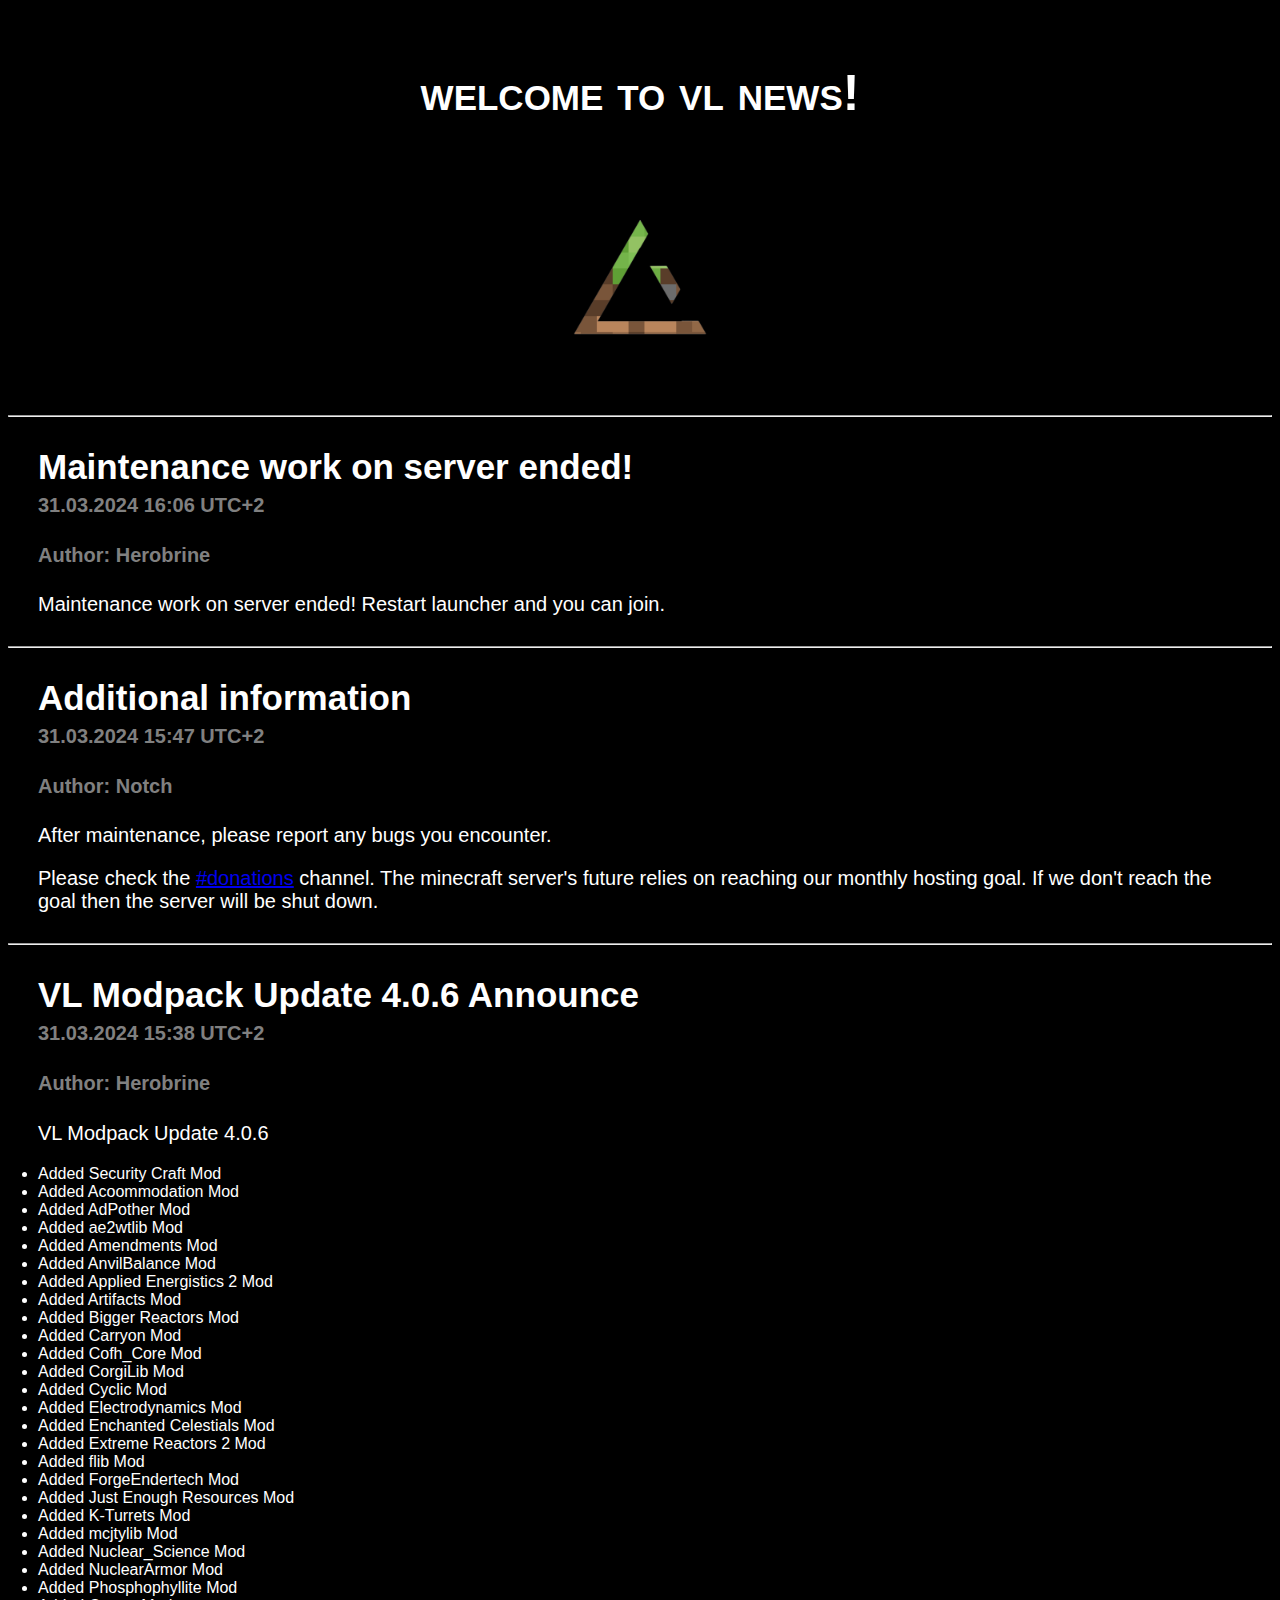
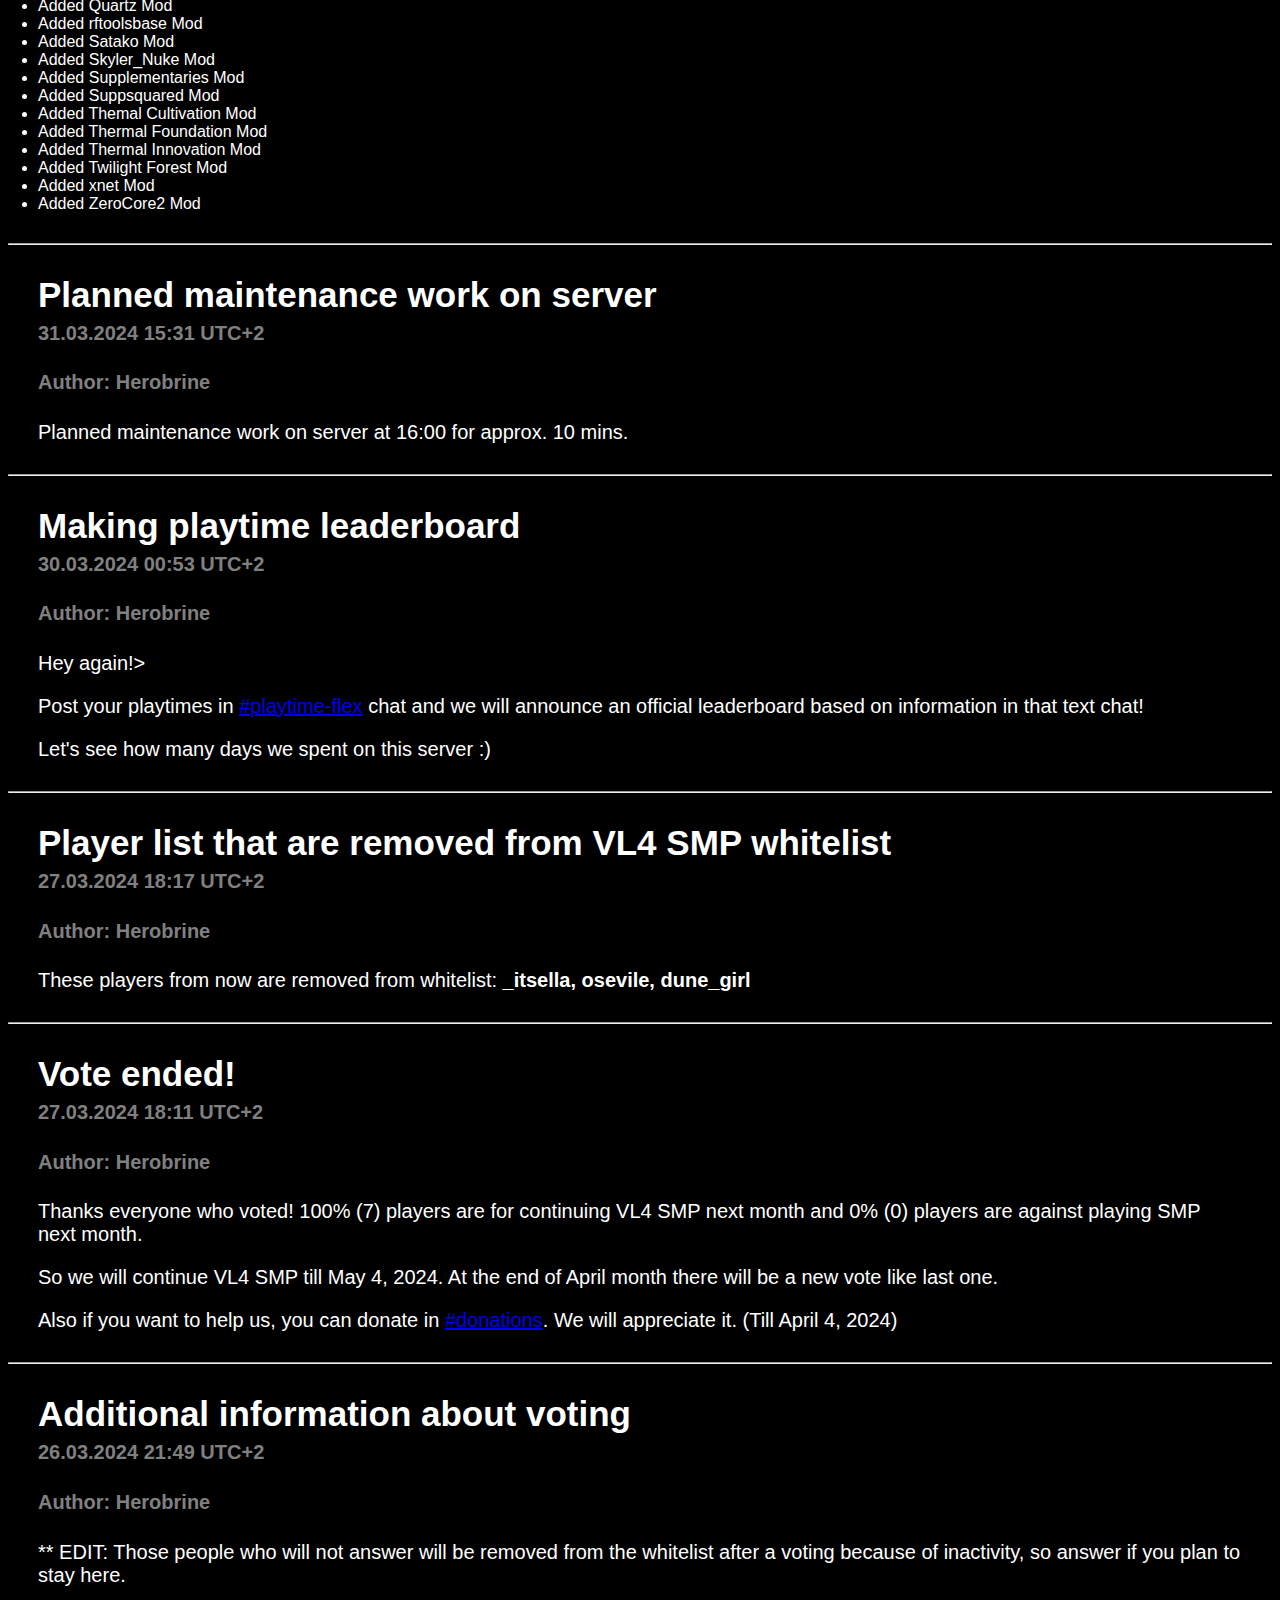
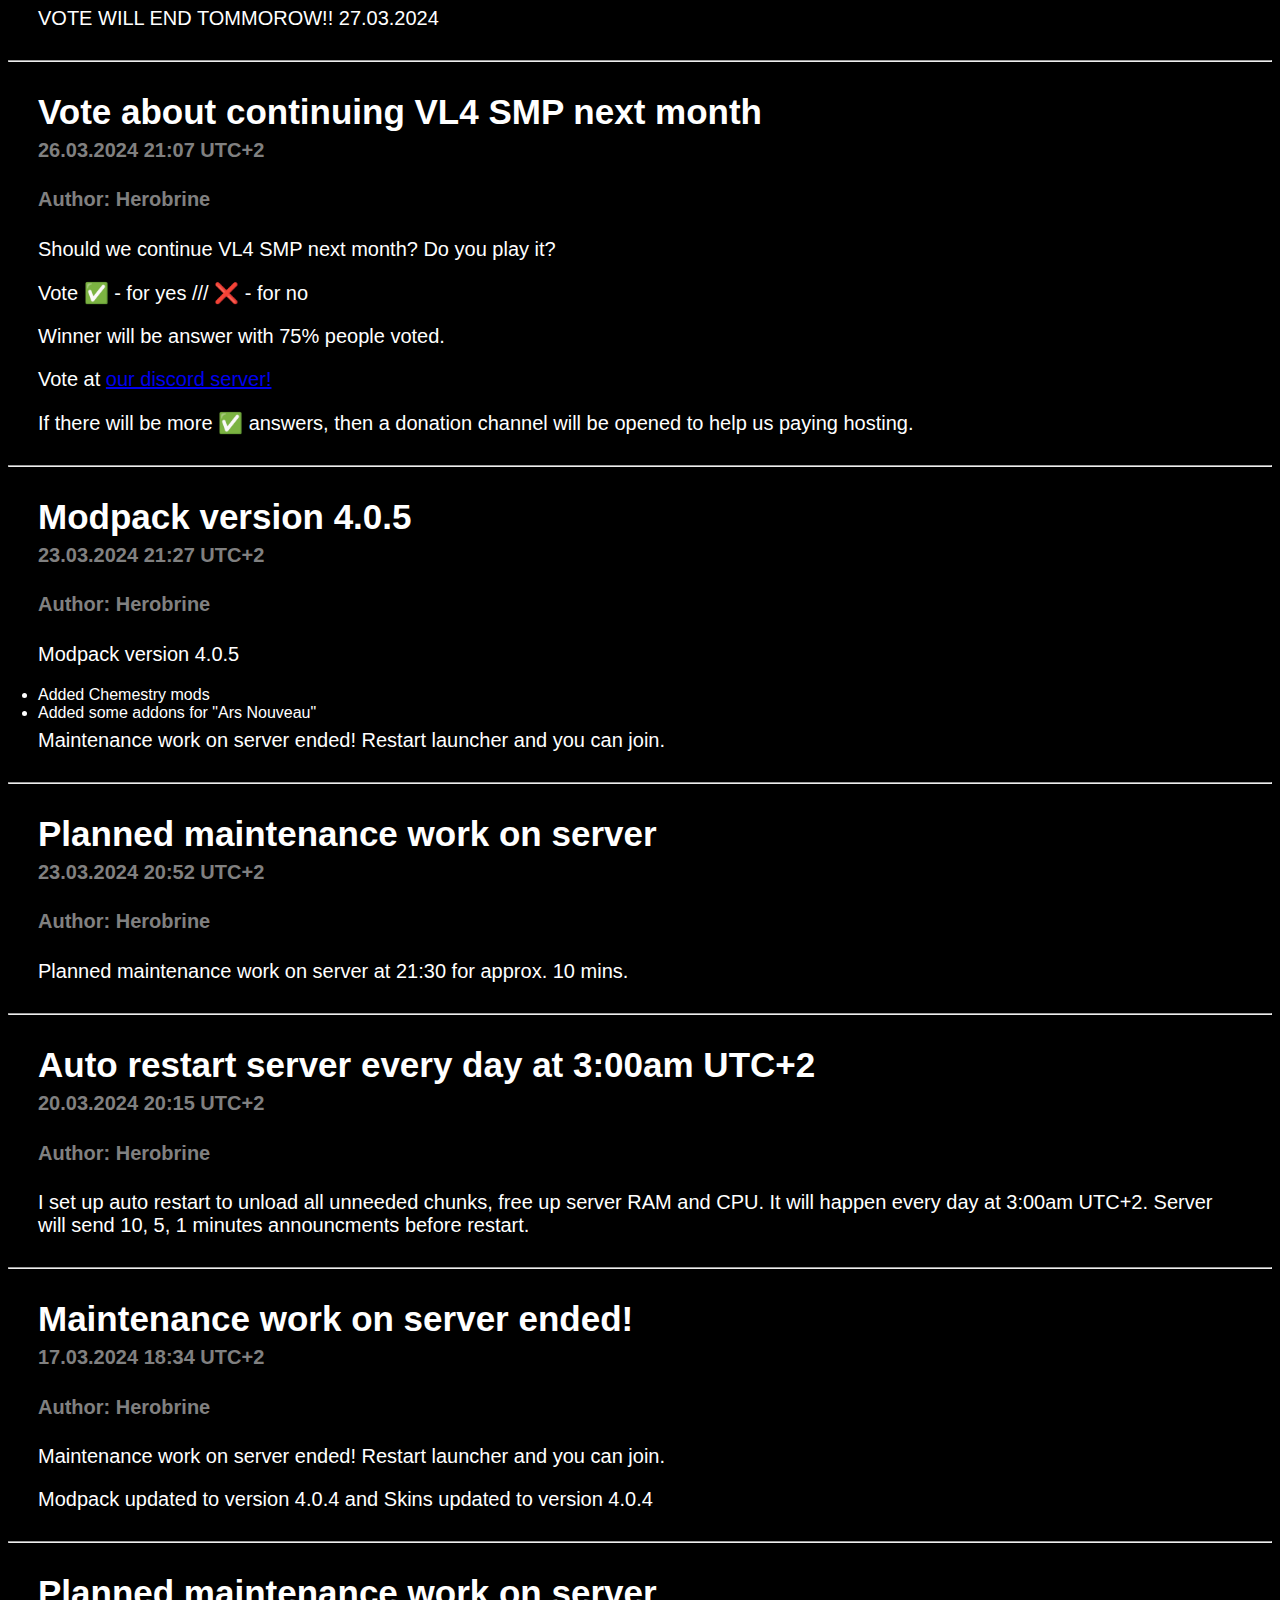
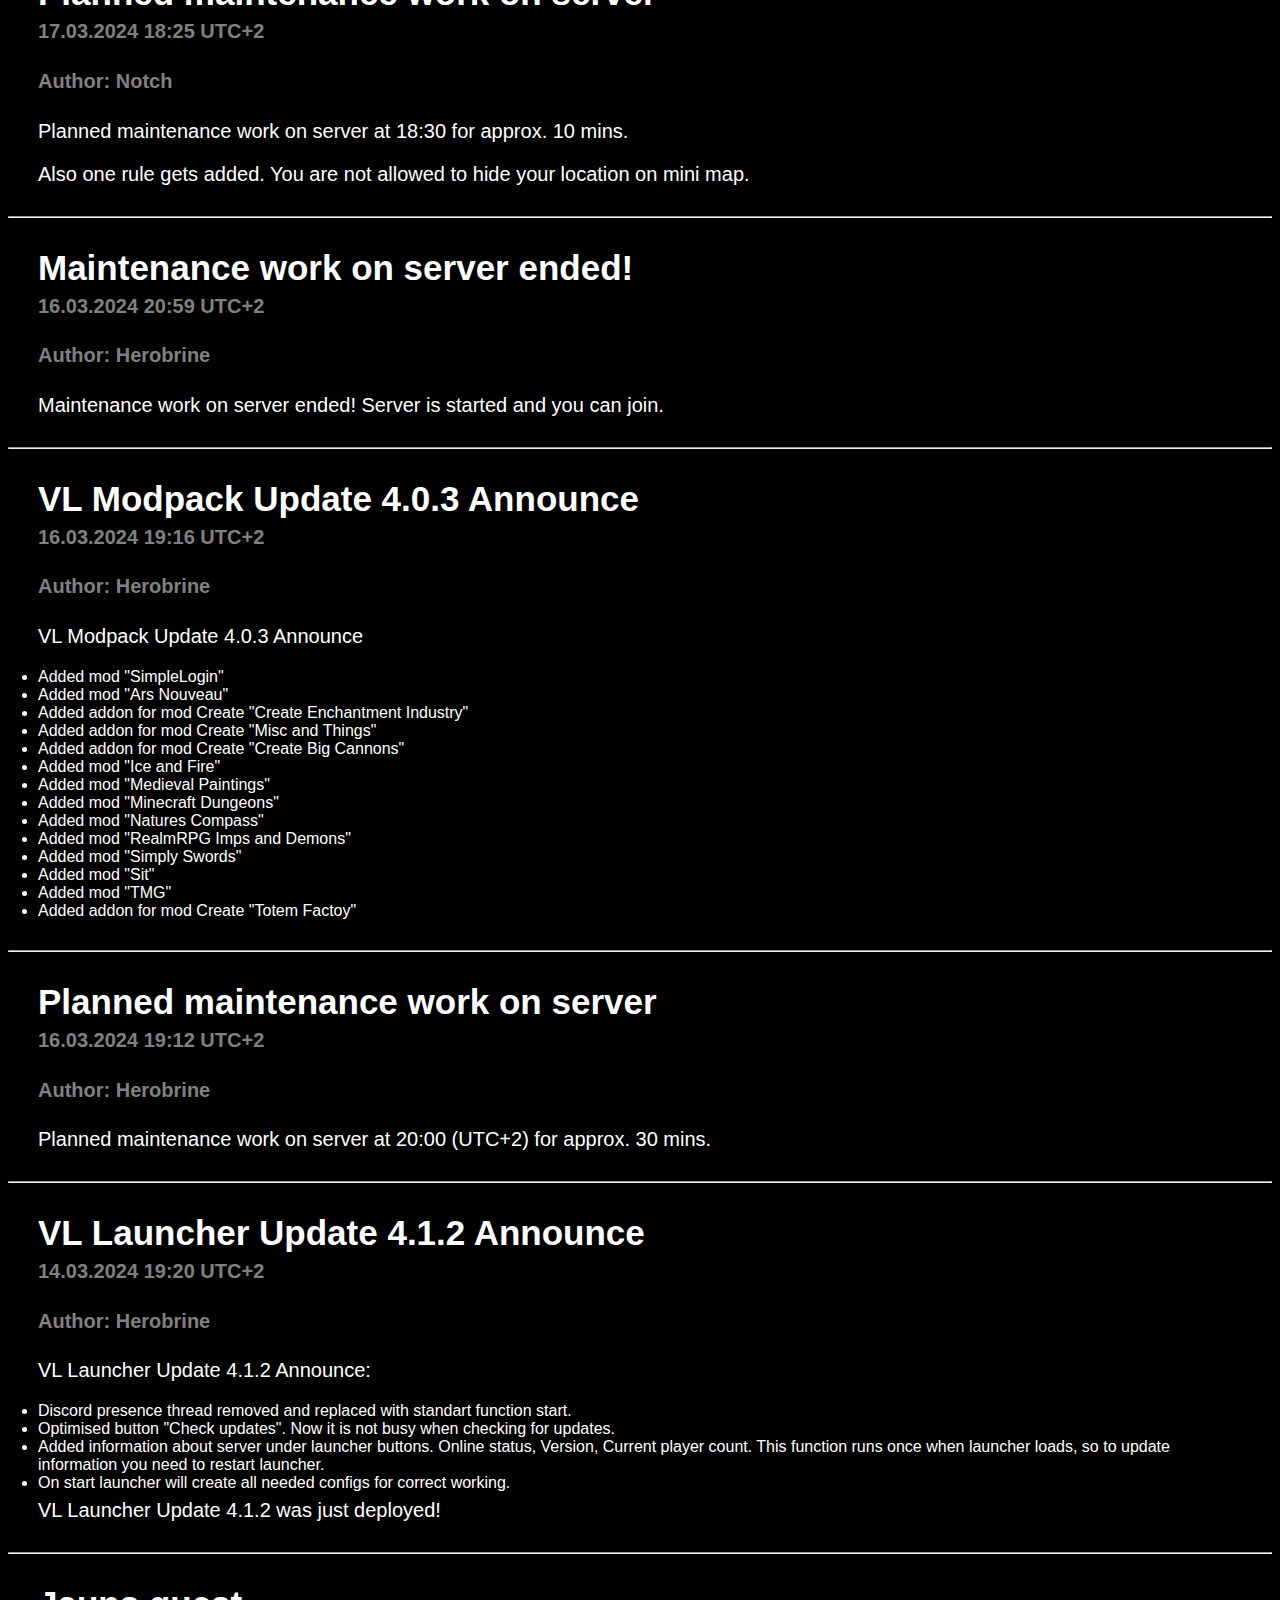
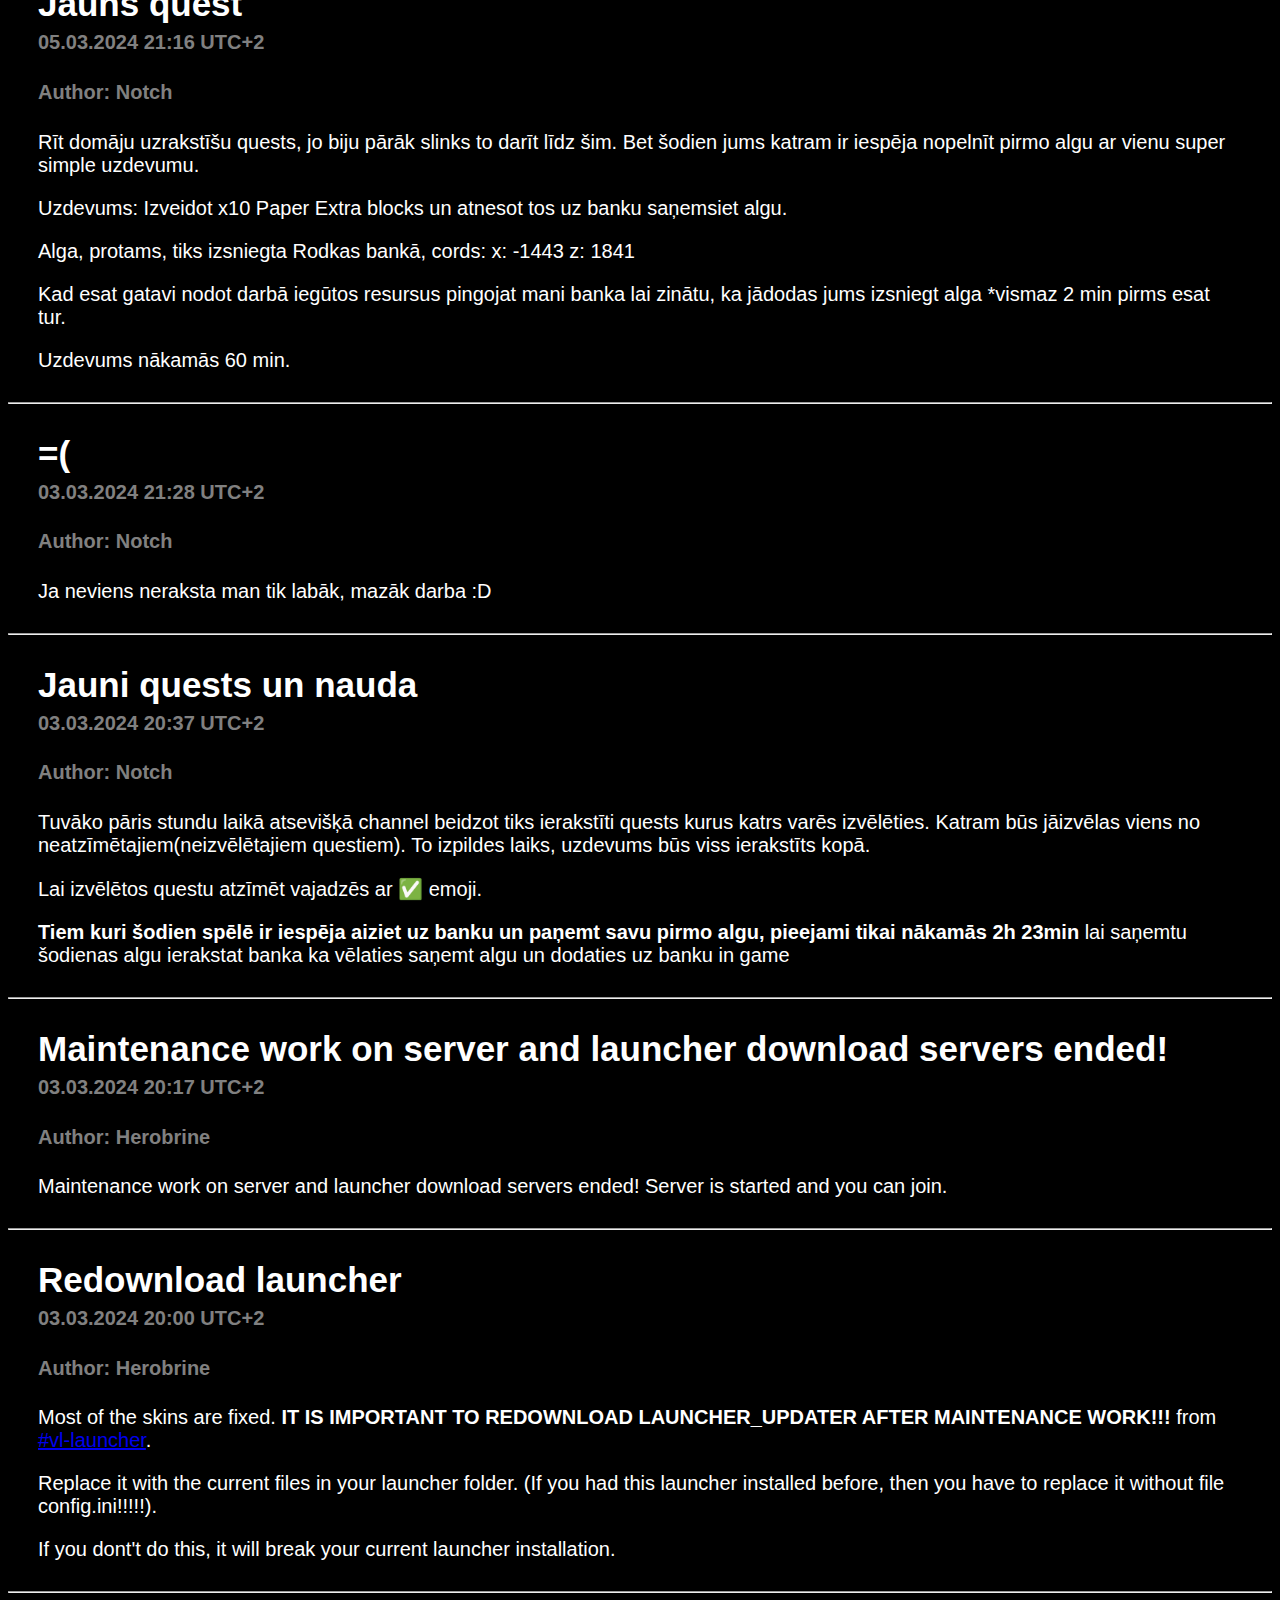
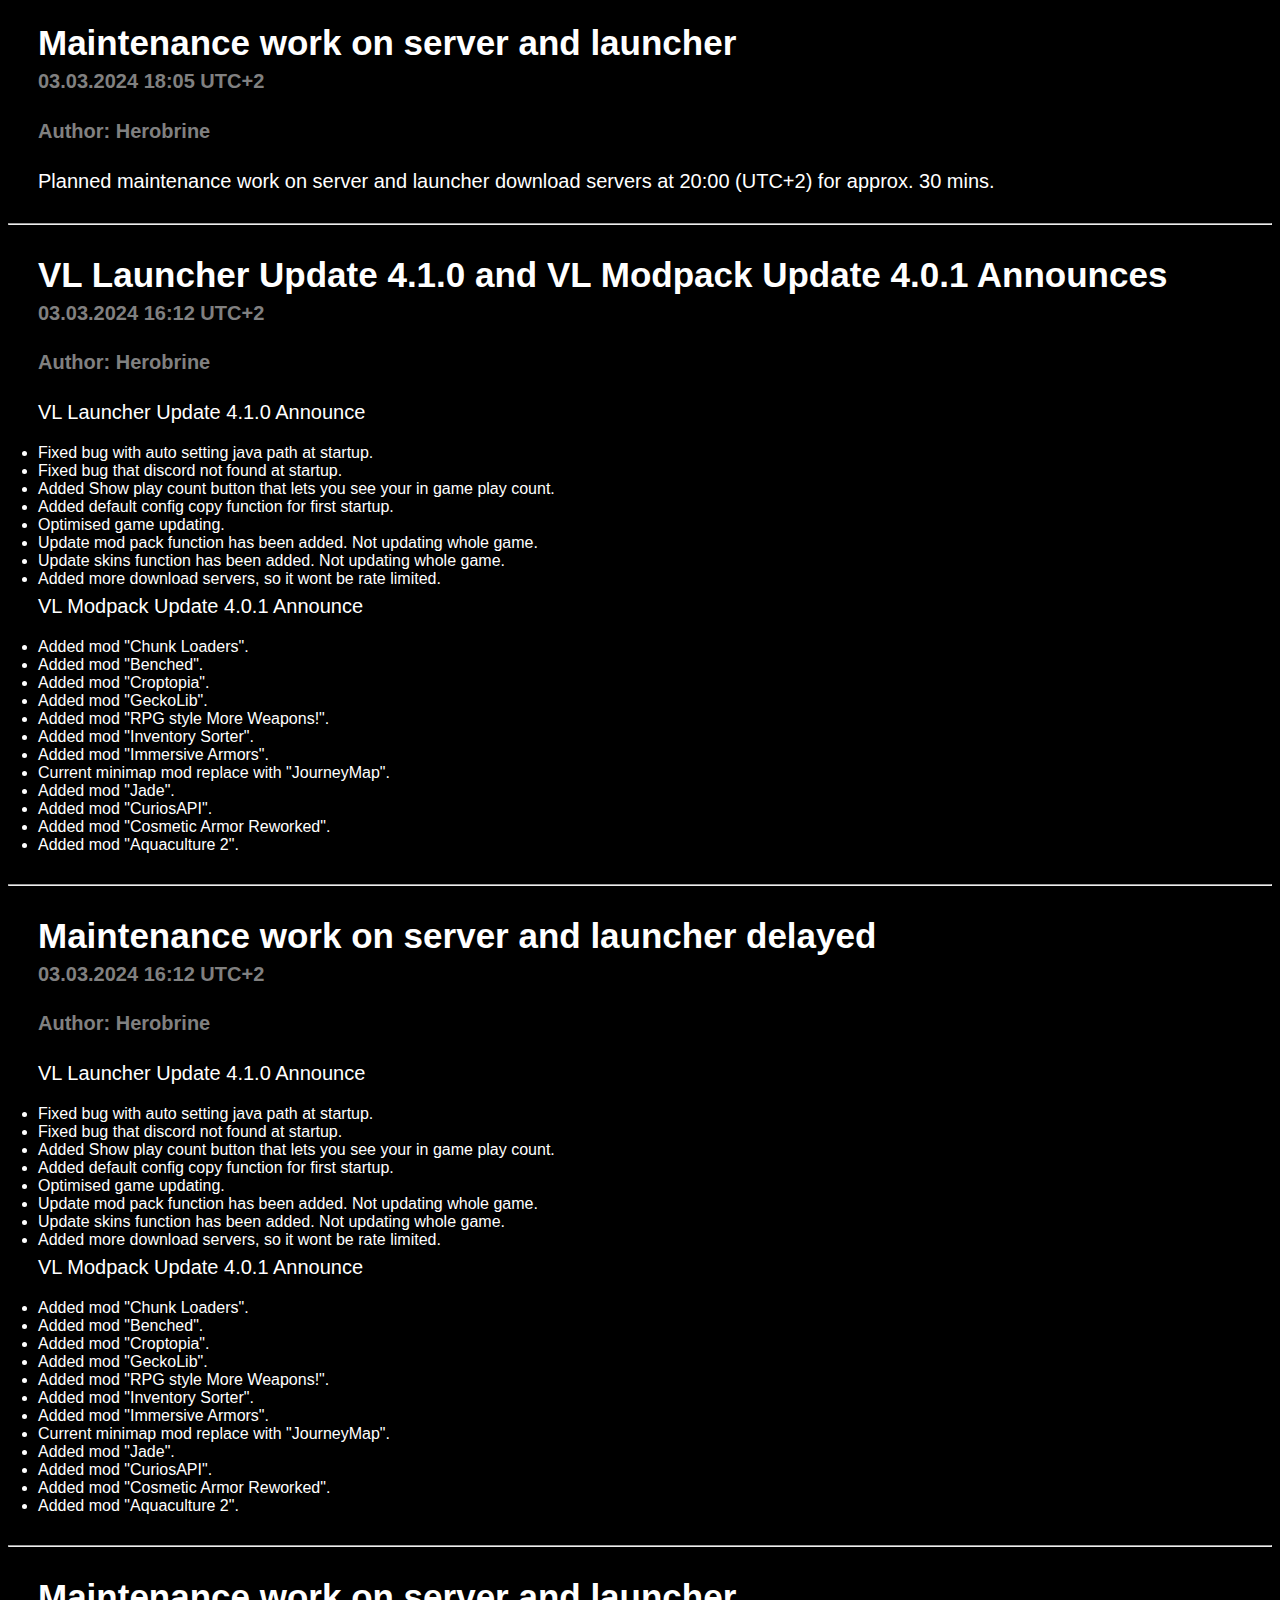
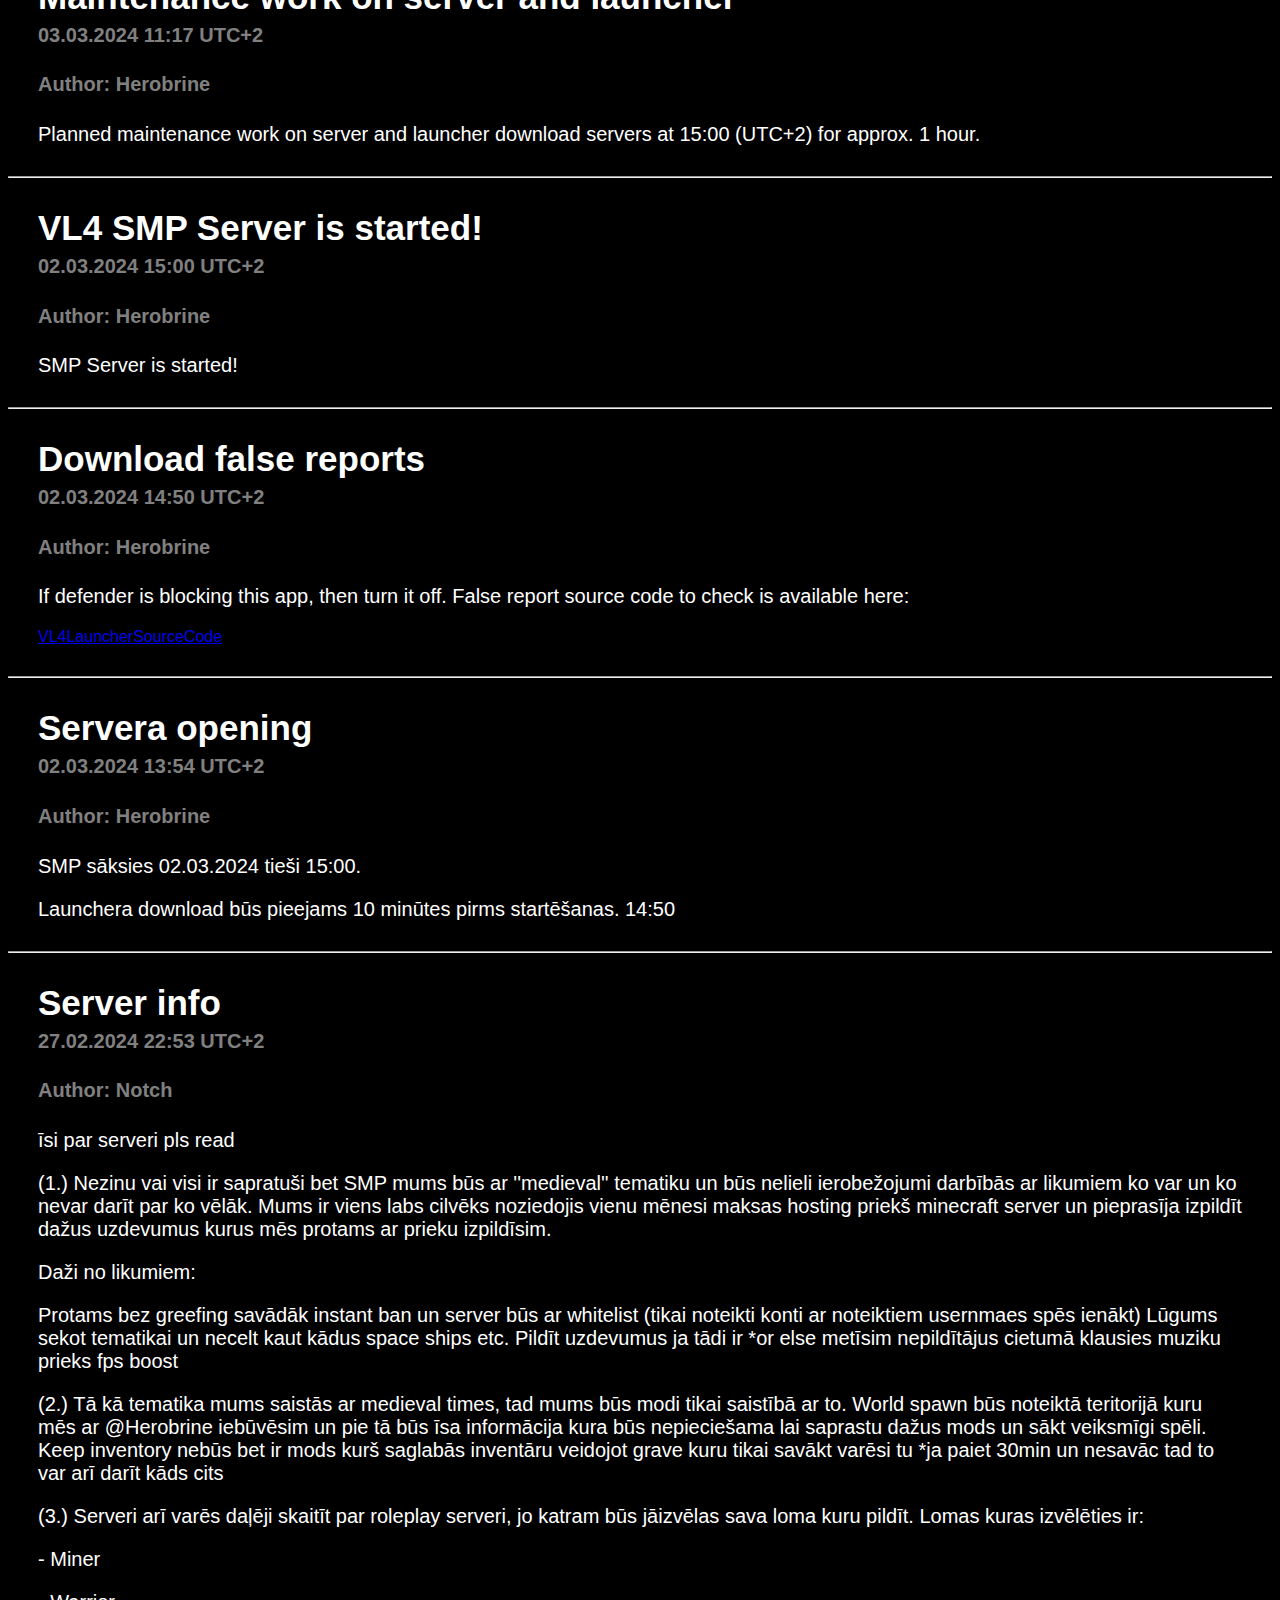
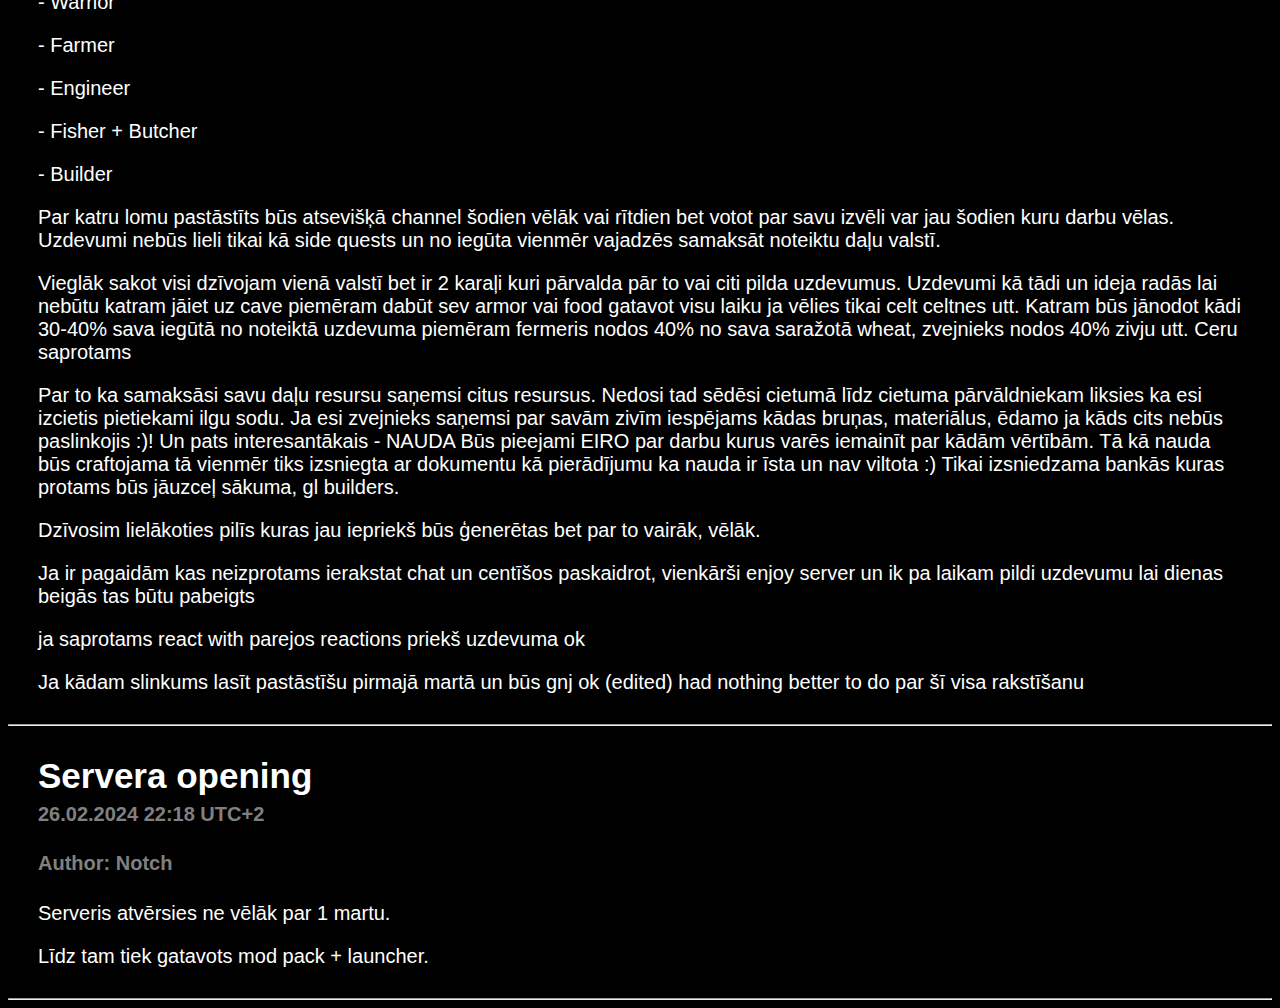
==== index.html @ 5e19685d "31.03 typo" ====
<!DOCTYPE html>
<html>
    <head>
        <link rel="stylesheet" type="text/css" href="styles.css">
    </head>
    <body>
        <div class="container">
            <h1>welcome to vl news!</h1>
        </div>
        <div class="container">
            <img class="logo" src="assets/v4l_smp_logo.png" alt="VL LOGO">
        </div>
        <hr class="hr">

        <div class="news-container">
            <h2>Maintenance work on server ended!</h2>
            <h4>31.03.2024 16:06 UTC+2</h4>
            <h4>Author: Herobrine</h4>
            <p>Maintenance work on server ended! Restart launcher and you can join.</p>
        </div>
        <hr class="hr-other-news">

        <div class="news-container">
            <h2>Additional information</h2>
            <h4>31.03.2024 15:47 UTC+2</h4>
            <h4>Author: Notch</h4>
            <p>After maintenance, please report any bugs you encounter.</p>
			<p>Please check the <a href="https://discord.com/channels/1211753072431468675/1222276087631970304">#donations</a>⁠ channel. The minecraft server's future relies on reaching our monthly hosting goal. If we don't reach the goal then the server will be shut down.</p>
        </div>
        <hr class="hr-other-news">

        <div class="news-container">
            <h2>VL Modpack Update 4.0.6 Announce</h2>
            <h4>31.03.2024 15:38 UTC+2</h4>
            <h4>Author: Herobrine</h4>
            <p>VL Modpack Update 4.0.6</p>
            <li>Added Security Craft Mod</li>
			<li>Added Acoommodation Mod</li>
			<li>Added AdPother Mod</li>
			<li>Added ae2wtlib Mod</li>
			<li>Added Amendments Mod</li>
			<li>Added AnvilBalance Mod</li>
			<li>Added Applied Energistics 2 Mod</li>
			<li>Added Artifacts Mod</li>
			<li>Added Bigger Reactors Mod</li>
			<li>Added Carryon Mod</li>
			<li>Added Cofh_Core Mod</li>
			<li>Added CorgiLib Mod</li>
			<li>Added Cyclic Mod</li>
			<li>Added Electrodynamics Mod</li>
			<li>Added Enchanted Celestials Mod</li>
			<li>Added Extreme Reactors 2 Mod</li>
			<li>Added flib Mod</li>
			<li>Added ForgeEndertech Mod</li>
			<li>Added Just Enough Resources Mod</li>
			<li>Added K-Turrets Mod</li>
			<li>Added mcjtylib Mod</li>
			<li>Added Nuclear_Science Mod</li>
			<li>Added NuclearArmor Mod</li>
			<li>Added Phosphophyllite Mod</li>
			<li>Added Quartz Mod</li>
			<li>Added rftoolsbase Mod</li>
			<li>Added Satako Mod</li>
			<li>Added Skyler_Nuke Mod</li>
			<li>Added Supplementaries Mod</li>
			<li>Added Suppsquared Mod</li>
			<li>Added Themal Cultivation Mod</li>
			<li>Added Thermal Foundation Mod</li>
			<li>Added Thermal Innovation Mod</li>
			<li>Added Twilight Forest Mod</li>
			<li>Added xnet Mod</li>
			<li>Added ZeroCore2 Mod</li>
        </div>
        <hr class="hr-other-news">

        <div class="news-container">
            <h2>Planned maintenance work on server</h2>
            <h4>31.03.2024 15:31 UTC+2</h4>
            <h4>Author: Herobrine</h4>
            <p>Planned maintenance work on server at 16:00 for approx. 10 mins.</p>
        </div>
        <hr class="hr-other-news">

        <div class="news-container">
            <h2>Making playtime leaderboard</h2>
            <h4>30.03.2024 00:53 UTC+2</h4>
            <h4>Author: Herobrine</h4>
            <p>Hey again!></p>
            <p>Post your playtimes in <a href="https://discord.com/channels/1211753072431468675/1221919073005473942">#⁠playtime-flex</a> chat and we will announce an official leaderboard based on information in that text chat! </p>
            <p>Let's see how many days we spent on this server :)</p>
        </div>
        <hr class="hr-other-news">

        <div class="news-container">
            <h2>Player list that are removed from VL4 SMP whitelist</h2>
            <h4>27.03.2024 18:17 UTC+2</h4>
            <h4>Author: Herobrine</h4>
            <p>These players from now are removed from whitelist: <b>_itsella, osevile, dune_girl</b></p>
        </div>
        <hr class="hr-other-news">

        <div class="news-container">
            <h2>Vote ended!</h2>
            <h4>27.03.2024 18:11 UTC+2</h4>
            <h4>Author: Herobrine</h4>
            <p>Thanks everyone who voted! 100% (7) players are for continuing VL4 SMP next month and 0% (0) players are against playing SMP next month. </p>
            <p>So we will continue VL4 SMP till May 4, 2024. At the end of April month there will be a new vote like last one.</p>
            <p>Also if you want to help us, you can donate in <a href="https://discord.com/channels/1211753072431468675/1222276087631970304">#⁠donations</a>. We will appreciate it. (Till April 4, 2024)</p>
        </div>
        <hr class="hr-other-news">

        <div class="news-container">
            <h2>Additional information about voting</h2>
            <h4>26.03.2024 21:49 UTC+2</h4>
            <h4>Author: Herobrine</h4>
            <p>** EDIT: Those people who will not answer will be removed from the whitelist after a voting because of inactivity, so answer if you plan to stay here.</p>
            <p>VOTE WILL END TOMMOROW!! 27.03.2024</p>
        </div>
        <hr class="hr-other-news">

        <div class="news-container">
            <h2>Vote about continuing VL4 SMP next month</h2>
            <h4>26.03.2024 21:07 UTC+2</h4>
            <h4>Author: Herobrine</h4>
            <p>Should we continue VL4 SMP next month? Do you play it? </p>
            <p>Vote ✅  - for yes /// ❌  - for no</p>
            <p>Winner will be answer with 75% people voted.</p>
            <p>Vote at <a href="https://discord.com/invite/Px8th3rxDB">our discord server!</a></p>
            <p>If there will be more ✅ answers, then a donation channel will be opened to help us paying hosting.</p>
        </div>
        <hr class="hr-other-news">

        <div class="news-container">
            <h2>Modpack version 4.0.5</h2>
            <h4>23.03.2024 21:27 UTC+2</h4>
            <h4>Author: Herobrine</h4>
            <p>Modpack version 4.0.5</p>
            <li>Added Chemestry mods</li>
            <li>Added some addons for "Ars Nouveau"</li>
            <p>Maintenance work on server ended! Restart launcher and you can join.</p>
        </div>
        <hr class="hr-other-news">

        <div class="news-container">
            <h2>Planned maintenance work on server</h2>
            <h4>23.03.2024 20:52 UTC+2</h4>
            <h4>Author: Herobrine</h4>
            <p>Planned maintenance work on server at 21:30 for approx. 10 mins.</p>
        </div>
        <hr class="hr-other-news">

        <div class="news-container">
            <h2>Auto restart server every day at 3:00am UTC+2</h2>
            <h4>20.03.2024 20:15 UTC+2</h4>
            <h4>Author: Herobrine</h4>
            <p>I set up auto restart to unload all unneeded chunks, free up server RAM and CPU. It will happen every day at 3:00am UTC+2. Server will send 10, 5, 1 minutes announcments before restart.</p>
        </div>
        <hr class="hr-other-news">

        <div class="news-container">
            <h2>Maintenance work on server ended!</h2>
            <h4>17.03.2024 18:34 UTC+2</h4>
            <h4>Author: Herobrine</h4>
            <p>Maintenance work on server ended! Restart launcher and you can join.</p>
            <p>Modpack updated to version 4.0.4 and Skins updated to version 4.0.4</p>
        </div>
        <hr class="hr-other-news">

        <div class="news-container">
            <h2>Planned maintenance work on server</h2>
            <h4>17.03.2024 18:25 UTC+2</h4>
            <h4>Author: Notch</h4>
            <p>Planned maintenance work on server at 18:30 for approx. 10 mins.</p>
            <p>Also one rule gets added. You are not allowed to hide your location on mini map.</p>
        </div>
        <hr class="hr-other-news">

        <div class="news-container">
            <h2>Maintenance work on server ended!</h2>
            <h4>16.03.2024 20:59 UTC+2</h4>
            <h4>Author: Herobrine</h4>
            <p>Maintenance work on server ended! Server is started and you can join.</p>
        </div>
        <hr class="hr-other-news">

        <div class="news-container">
            <h2>VL Modpack Update 4.0.3 Announce</h2>
            <h4>16.03.2024 19:16 UTC+2</h4>
            <h4>Author: Herobrine</h4>
            <p>VL Modpack Update 4.0.3 Announce</p>
            <li>Added mod "SimpleLogin"</li>
            <li>Added mod "Ars Nouveau"</li>
            <li>Added addon for mod Create "Create Enchantment Industry"</li>
            <li>Added addon for mod Create "Misc and Things"</li>
            <li>Added addon for mod Create "Create Big Cannons"</li>
            <li>Added mod "Ice and Fire"</li>
            <li>Added mod "Medieval Paintings"</li>
            <li>Added mod "Minecraft Dungeons"</li>
            <li>Added mod "Natures Compass"</li>
            <li>Added mod "RealmRPG Imps and Demons"</li>
            <li>Added mod "Simply Swords"</li>
            <li>Added mod "Sit"</li>
            <li>Added mod "TMG"</li>
            <li>Added addon for mod Create "Totem Factoy"</li>
        </div>
        <hr class="hr-other-news">

        <div class="news-container">
            <h2>Planned maintenance work on server</h2>
            <h4>16.03.2024 19:12 UTC+2</h4>
            <h4>Author: Herobrine</h4>
            <p>Planned maintenance work on server at 20:00 (UTC+2) for approx. 30 mins.</p>
        </div>
        <hr class="hr-other-news">

        <div class="news-container">
            <h2>VL Launcher Update 4.1.2 Announce</h2>
            <h4>14.03.2024 19:20 UTC+2</h4>
            <h4>Author: Herobrine</h4>
            <p>VL Launcher Update 4.1.2 Announce:</p>
            <li>Discord presence thread removed and replaced with standart function start.</li>
            <li>Optimised button "Check updates". Now it is not busy when checking for updates.</li>
            <li>Added information about server under launcher buttons. Online status, Version, Current player count. This function runs once when launcher loads, so to update information you need to restart launcher.</li>
            <li>On start launcher will create all needed configs for correct working.</li>
            <p>VL Launcher Update 4.1.2 was just deployed!</p>
        </div>
        <hr class="hr-other-news">

        <div class="news-container">
            <h2>Jauns quest</h2>
            <h4>05.03.2024 21:16 UTC+2</h4>
            <h4>Author: Notch</h4>
            <p>Rīt domāju uzrakstīšu quests, jo biju pārāk slinks to darīt līdz šim. Bet šodien jums katram ir iespēja nopelnīt pirmo algu ar vienu super simple uzdevumu. </p>
                
                    <p>    Uzdevums: Izveidot x10 Paper Extra blocks un atnesot tos uz banku saņemsiet algu.</p>
                        <p>    Alga, protams, tiks izsniegta Rodkas bankā, cords: x: -1443 z: 1841 </p>
                            <p>    Kad esat gatavi nodot darbā iegūtos resursus pingojat mani ⁠banka lai zinātu, ka jādodas jums izsniegt alga *vismaz 2 min pirms esat tur.</p>
                
                                <p>    Uzdevums nākamās 60 min.</p>
        </div>
        <hr class="hr-other-news">

        <div class="news-container">
            <h2>=(</h2>
            <h4>03.03.2024 21:28 UTC+2</h4>
            <h4>Author: Notch</h4>
            <p>Ja neviens neraksta man tik labāk, mazāk darba :D</p>
        </div>
        <hr class="hr-other-news">

        <div class="news-container">
            <h2>Jauni quests un nauda</h2>
            <h4>03.03.2024 20:37 UTC+2</h4>
            <h4>Author: Notch</h4>
            <p>Tuvāko pāris stundu laikā atsevišķā channel beidzot tiks ierakstīti quests kurus katrs varēs izvēlēties. Katram būs jāizvēlas viens no neatzīmētajiem(neizvēlētajiem questiem).
                To izpildes laiks, uzdevums būs viss ierakstīts kopā.</p>
                
                <p>    Lai izvēlētos questu atzīmēt vajadzēs ar ✅ emoji.</p>
                
                    <p><b>Tiem kuri šodien spēlē ir iespēja aiziet uz banku un paņemt savu pirmo algu, pieejami tikai nākamās 2h 23min</b> lai saņemtu šodienas algu ierakstat ⁠banka ka vēlaties saņemt algu un dodaties uz banku in game</p>
        </div>
        <hr class="hr-other-news">

        <div class="news-container">
            <h2>Maintenance work on server and launcher download servers ended!</h2>
            <h4>03.03.2024 20:17 UTC+2</h4>
            <h4>Author: Herobrine</h4>
            <p>Maintenance work on server and launcher download servers ended! Server is started and you can join.</p>
        </div>
        <hr class="hr-other-news">

        <div class="news-container">
            <h2>Redownload launcher</h2>
            <h4>03.03.2024 20:00 UTC+2</h4>
            <h4>Author: Herobrine</h4>
            <p>Most of the skins are fixed. <b>IT IS IMPORTANT TO REDOWNLOAD LAUNCHER_UPDATER AFTER MAINTENANCE WORK!!!</b> from <a href="https://discord.com/channels/1211753072431468675/1211754191077249144">#⁠vl-launcher</a>.</p>
            <p>Replace it with the current files in your launcher folder. (If you had this launcher installed before, then you have to replace it without file config.ini!!!!!).</p>
            <p>If you dont't do this, it will break your current launcher installation.</p>
        </div>
        <hr class="hr-other-news">

        <div class="news-container">
            <h2>Maintenance work on server and launcher</h2>
            <h4>03.03.2024 18:05 UTC+2</h4>
            <h4>Author: Herobrine</h4>
            <p>Planned maintenance work on server and launcher download servers at 20:00 (UTC+2) for approx. 30 mins.</p>
        </div>
        <hr class="hr-other-news">

        <div class="news-container">
            <h2>VL Launcher Update 4.1.0 and VL Modpack Update 4.0.1 Announces</h2>
            <h4>03.03.2024 16:12 UTC+2</h4>
            <h4>Author: Herobrine</h4>
            <p>VL Launcher Update 4.1.0 Announce</p>
            <li>Fixed bug with auto setting java path at startup.</li>
            <li>Fixed bug that discord not found at startup.</li>
            <li>Added Show play count button that lets you see your in game play count.</li>
            <li>Added default config copy function for first startup.</li>
            <li>Optimised game updating.</li>
            <li>Update mod pack function has been added. Not updating whole game.</li>
            <li>Update skins function has been added. Not updating whole game.</li>
            <li>Added more download servers, so it wont be rate limited.</li>
            <p>VL Modpack Update 4.0.1 Announce</p>
            <li>Added mod "Chunk Loaders".</li>
            <li>Added mod "Benched".</li>
            <li>Added mod "Croptopia".</li>
            <li>Added mod "GeckoLib".</li>
            <li>Added mod "RPG style More Weapons!".</li>
            <li>Added mod "Inventory Sorter".</li>
            <li>Added mod "Immersive Armors".</li>
            <li>Current minimap mod replace with "JourneyMap".</li>
            <li>Added mod "Jade".</li>
            <li>Added mod "CuriosAPI".</li>
            <li>Added mod "Cosmetic Armor Reworked".</li>
            <li>Added mod "Aquaculture 2".</li>
        </div>
        <hr class="hr-other-news">

        <div class="news-container">
            <h2>Maintenance work on server and launcher delayed</h2>
            <h4>03.03.2024 16:12 UTC+2</h4>
            <h4>Author: Herobrine</h4>
            <p>VL Launcher Update 4.1.0 Announce</p>
            <li>Fixed bug with auto setting java path at startup.</li>
            <li>Fixed bug that discord not found at startup.</li>
            <li>Added Show play count button that lets you see your in game play count.</li>
            <li>Added default config copy function for first startup.</li>
            <li>Optimised game updating.</li>
            <li>Update mod pack function has been added. Not updating whole game.</li>
            <li>Update skins function has been added. Not updating whole game.</li>
            <li>Added more download servers, so it wont be rate limited.</li>
            <p>VL Modpack Update 4.0.1 Announce</p>
            <li>Added mod "Chunk Loaders".</li>
            <li>Added mod "Benched".</li>
            <li>Added mod "Croptopia".</li>
            <li>Added mod "GeckoLib".</li>
            <li>Added mod "RPG style More Weapons!".</li>
            <li>Added mod "Inventory Sorter".</li>
            <li>Added mod "Immersive Armors".</li>
            <li>Current minimap mod replace with "JourneyMap".</li>
            <li>Added mod "Jade".</li>
            <li>Added mod "CuriosAPI".</li>
            <li>Added mod "Cosmetic Armor Reworked".</li>
            <li>Added mod "Aquaculture 2".</li>
        </div>
        <hr class="hr-other-news">

        <div class="news-container">
            <h2>Maintenance work on server and launcher</h2>
            <h4>03.03.2024 11:17 UTC+2</h4>
            <h4>Author: Herobrine</h4>
            <p>Planned maintenance work on server and launcher download servers at 15:00 (UTC+2) for approx. 1 hour.</p>
        </div>
        <hr class="hr-other-news">

        <div class="news-container">
            <h2>VL4 SMP Server is started!</h2>
            <h4>02.03.2024 15:00 UTC+2</h4>
            <h4>Author: Herobrine</h4>
            <p>SMP Server is started!</p>
        </div>
        <hr class="hr-other-news">

        <div class="news-container">
            <h2>Download false reports</h2>
            <h4>02.03.2024 14:50 UTC+2</h4>
            <h4>Author: Herobrine</h4>
            <p>If defender is blocking this app, then turn it off. False report source code to check is available here:</p> 
            <a href="https://github.com/nerux-real/VL4LauncherSourceCode">VL4LauncherSourceCode</a>
        </div>
        <hr class="hr-other-news">

        <div class="news-container">
            <h2>Servera opening</h2>
            <h4>02.03.2024 13:54 UTC+2</h4>
            <h4>Author: Herobrine</h4>
            <p>SMP sāksies 02.03.2024 tieši 15:00.</p> 
            <p>Launchera download būs pieejams 10 minūtes pirms startēšanas. 14:50</p>
        </div>
        <hr class="hr-other-news">

        <div class="news-container">
            <h2>Server info</h2>
            <h4>27.02.2024 22:53 UTC+2</h4>
            <h4>Author: Notch</h4>
            <p>īsi par serveri pls read</p> 
            <p>(1.)
                Nezinu vai visi ir sapratuši bet SMP mums būs ar ''medieval'' tematiku un būs nelieli ierobežojumi darbībās ar likumiem ko var un ko nevar darīt par ko vēlāk.
                Mums ir viens labs cilvēks noziedojis vienu mēnesi maksas hosting priekš minecraft server un pieprasīja izpildīt dažus uzdevumus kurus mēs protams ar prieku izpildīsim.
                
            <p>Daži no likumiem:</p>
                
            <p>    Protams bez greefing savādāk instant ban un server būs ar whitelist (tikai noteikti konti ar noteiktiem usernmaes spēs ienākt)
                Lūgums sekot tematikai un necelt kaut kādus space ships etc.
                Pildīt uzdevumus ja tādi ir *or else metīsim nepildītājus cietumā
                klausies muziku prieks fps boost</p>
                
            <p>    (2.) 
                Tā kā tematika mums saistās ar medieval times, tad mums būs modi tikai saistībā ar to.
                World spawn būs noteiktā teritorijā kuru mēs ar @Herobrine iebūvēsim un pie tā būs īsa informācija kura būs nepieciešama lai saprastu dažus mods un sākt veiksmīgi spēli.
                Keep inventory nebūs bet ir mods kurš saglabās inventāru veidojot grave kuru tikai savākt varēsi tu *ja paiet 30min un nesavāc tad to var arī darīt kāds cits </p>
                
            <p>    (3.)
                Serveri arī varēs daļēji skaitīt par roleplay serveri, jo katram būs jāizvēlas sava loma kuru pildīt.
                Lomas kuras izvēlēties ir:</p>
                
            <p>- Miner </p> 
            <p>- Warrior </p> 
            <p>- Farmer </p> 
            <p>- Engineer </p> 
            <p>- Fisher + Butcher </p> 
            <p>- Builder </p> 
                
            <p>   Par katru lomu pastāstīts būs atsevišķā channel šodien vēlāk vai rītdien bet votot par savu izvēli var jau šodien kuru darbu vēlas.
                Uzdevumi nebūs lieli tikai kā side quests un no iegūta vienmēr vajadzēs samaksāt noteiktu daļu valstī.</p>
                
                <p>    Vieglāk sakot visi dzīvojam vienā valstī bet ir 2 karaļi kuri pārvalda pār to vai citi pilda uzdevumus. Uzdevumi kā tādi un ideja radās lai nebūtu katram jāiet uz cave piemēram dabūt sev armor vai food gatavot visu laiku ja vēlies tikai celt celtnes utt.
                Katram būs jānodot kādi 30-40% sava iegūtā no noteiktā uzdevuma piemēram fermeris nodos 40% no sava saražotā wheat, zvejnieks nodos 40% zivju utt. Ceru saprotams  </p>
                
                <p>    Par to ka samaksāsi savu daļu resursu saņemsi citus resursus. Nedosi tad sēdēsi cietumā līdz cietuma pārvāldniekam liksies ka esi izcietis pietiekami ilgu sodu.
                Ja esi zvejnieks saņemsi par savām zivīm iespējams kādas bruņas, materiālus, ēdamo ja kāds cits nebūs paslinkojis :)!
                Un pats interesantākais - NAUDA
                Būs pieejami EIRO par darbu kurus varēs iemainīt par kādām vērtībām. Tā kā nauda būs craftojama tā vienmēr tiks izsniegta ar dokumentu kā pierādījumu ka nauda ir īsta un nav viltota :) Tikai izsniedzama bankās kuras protams būs jāuzceļ sākuma, gl builders.</p>
                
                <p>    Dzīvosim lielākoties pilīs kuras jau iepriekš būs ģenerētas bet par to vairāk, vēlāk.</p>
                
                    <p>    Ja ir pagaidām kas neizprotams ierakstat ⁠chat un centīšos paskaidrot, vienkārši enjoy server un ik pa laikam pildi uzdevumu lai dienas beigās tas būtu pabeigts  </p>
                
                        <p>    ja saprotams react with  
                parejos reactions priekš uzdevuma ok</p>

                <p>    Ja kādam slinkums lasīt pastāstīšu pirmajā martā un būs gnj ok (edited)
                had nothing better to do par šī visa rakstīšanu</p>
        </div>
        <hr class="hr-other-news">

        <div class="news-container">
            <h2>Servera opening</h2>
            <h4>26.02.2024 22:18 UTC+2</h4>
            <h4>Author: Notch</h4>
            <p>Serveris atvērsies ne vēlāk par 1 martu.</p>
            <p> Līdz tam tiek gatavots mod pack + launcher.</p>
        </div>
        <hr class="hr-other-news">

    </body>
</html>
---- styles.css ----
body {
    background-color: black;
    color: white;
    font-family: Arial, Helvetica, sans-serif;
}

.logo {
    width: auto;
    height: auto;
}

.container {
    display: flex;
    margin: 30px;
    justify-content: center;
    align-content: center;
}

.container h1 {
    font-weight: 650;
    font-variant: small-caps;
    font-size: 50px;
    display: flex;
    align-self: center;
    align-content: center;
}

.container img {
    width: 200px;
    height: 200px;
}

.container h2 {
    align-self: center;
    align-content: center;
}

.hr {
    color: rgba(56, 56, 56, 0.493) !important;
}

.news-container {
    margin: 30px;
}

.news-container h2 {
    font-size: 35px;
    margin: 0px;
}

.news-container h4 {
    font-size: 20px;
    color: gray;
    margin-top: 7px;
}

.news-container p {
    margin-top: 7px !important;
    font-size: 20px;
}

.hr-other-news {
    margin-top: 15px;
    background-color: rgba(56, 56, 56, 0.493);
}
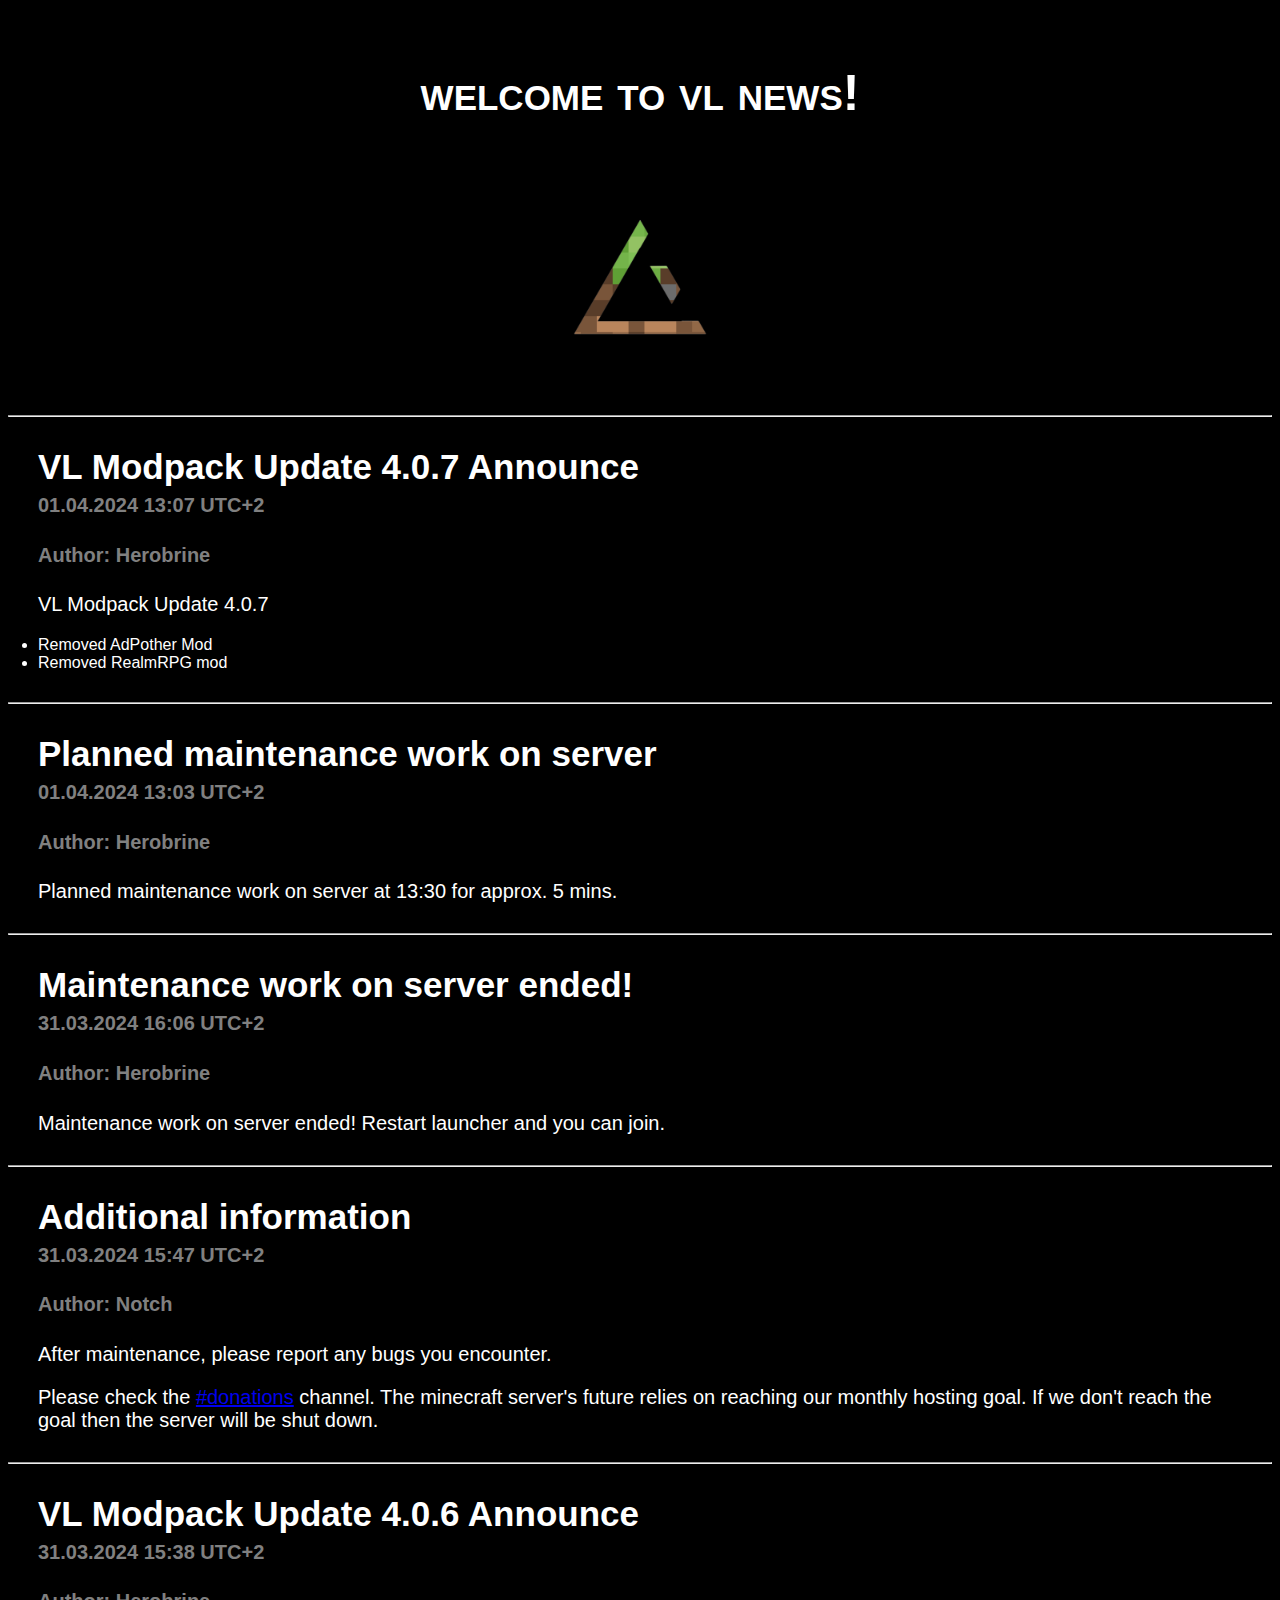
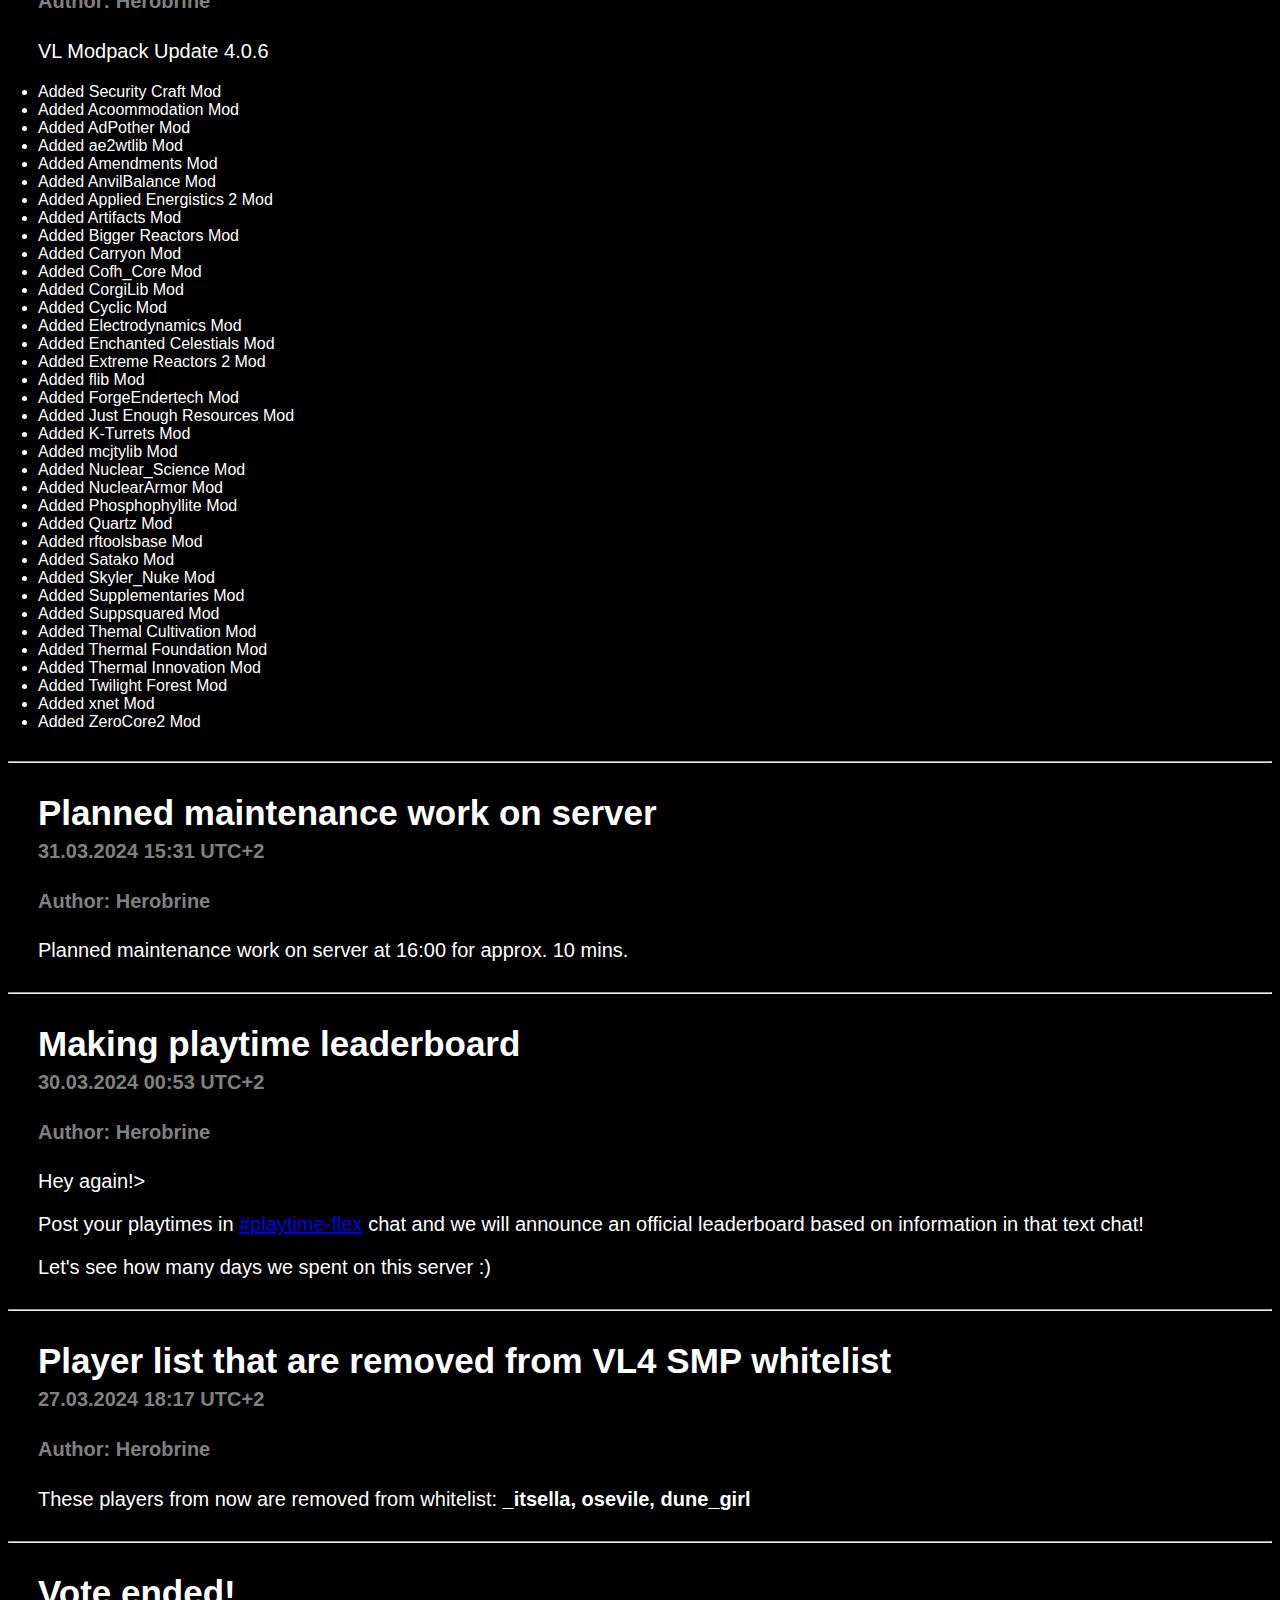
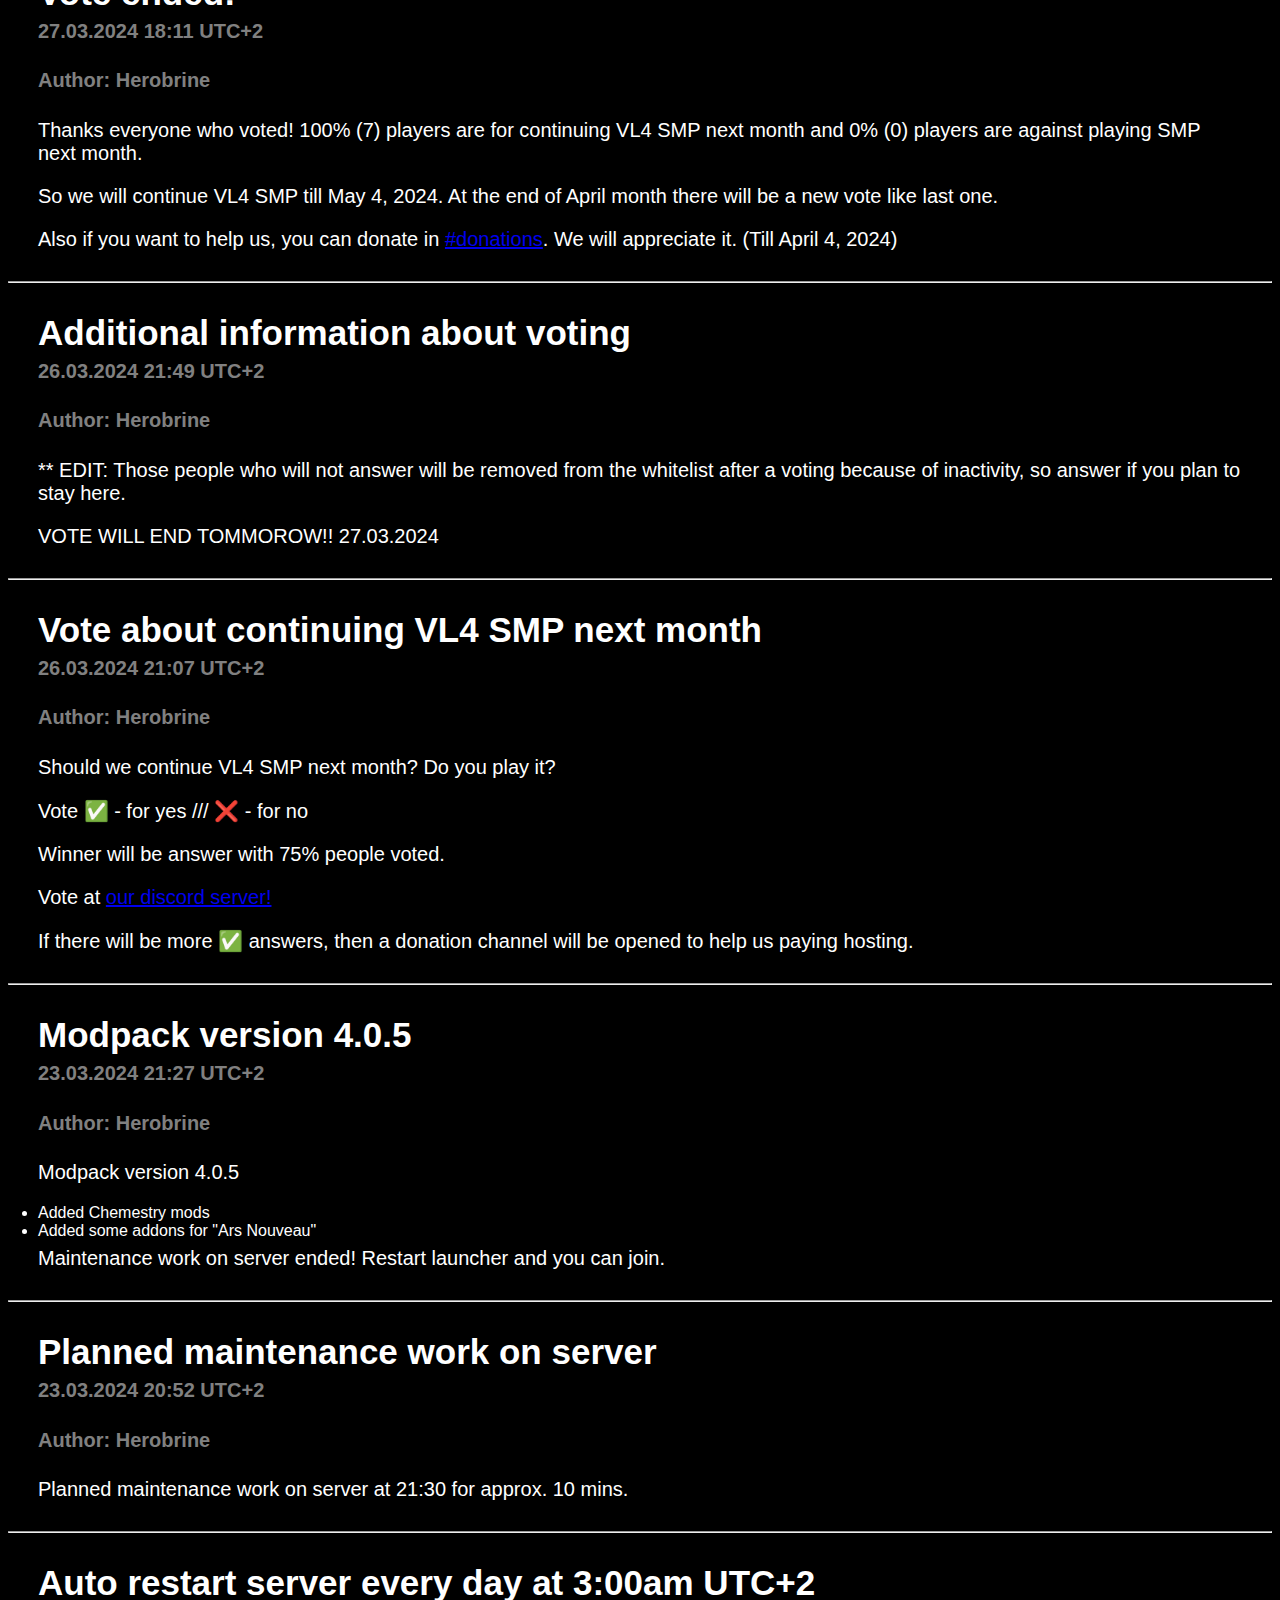
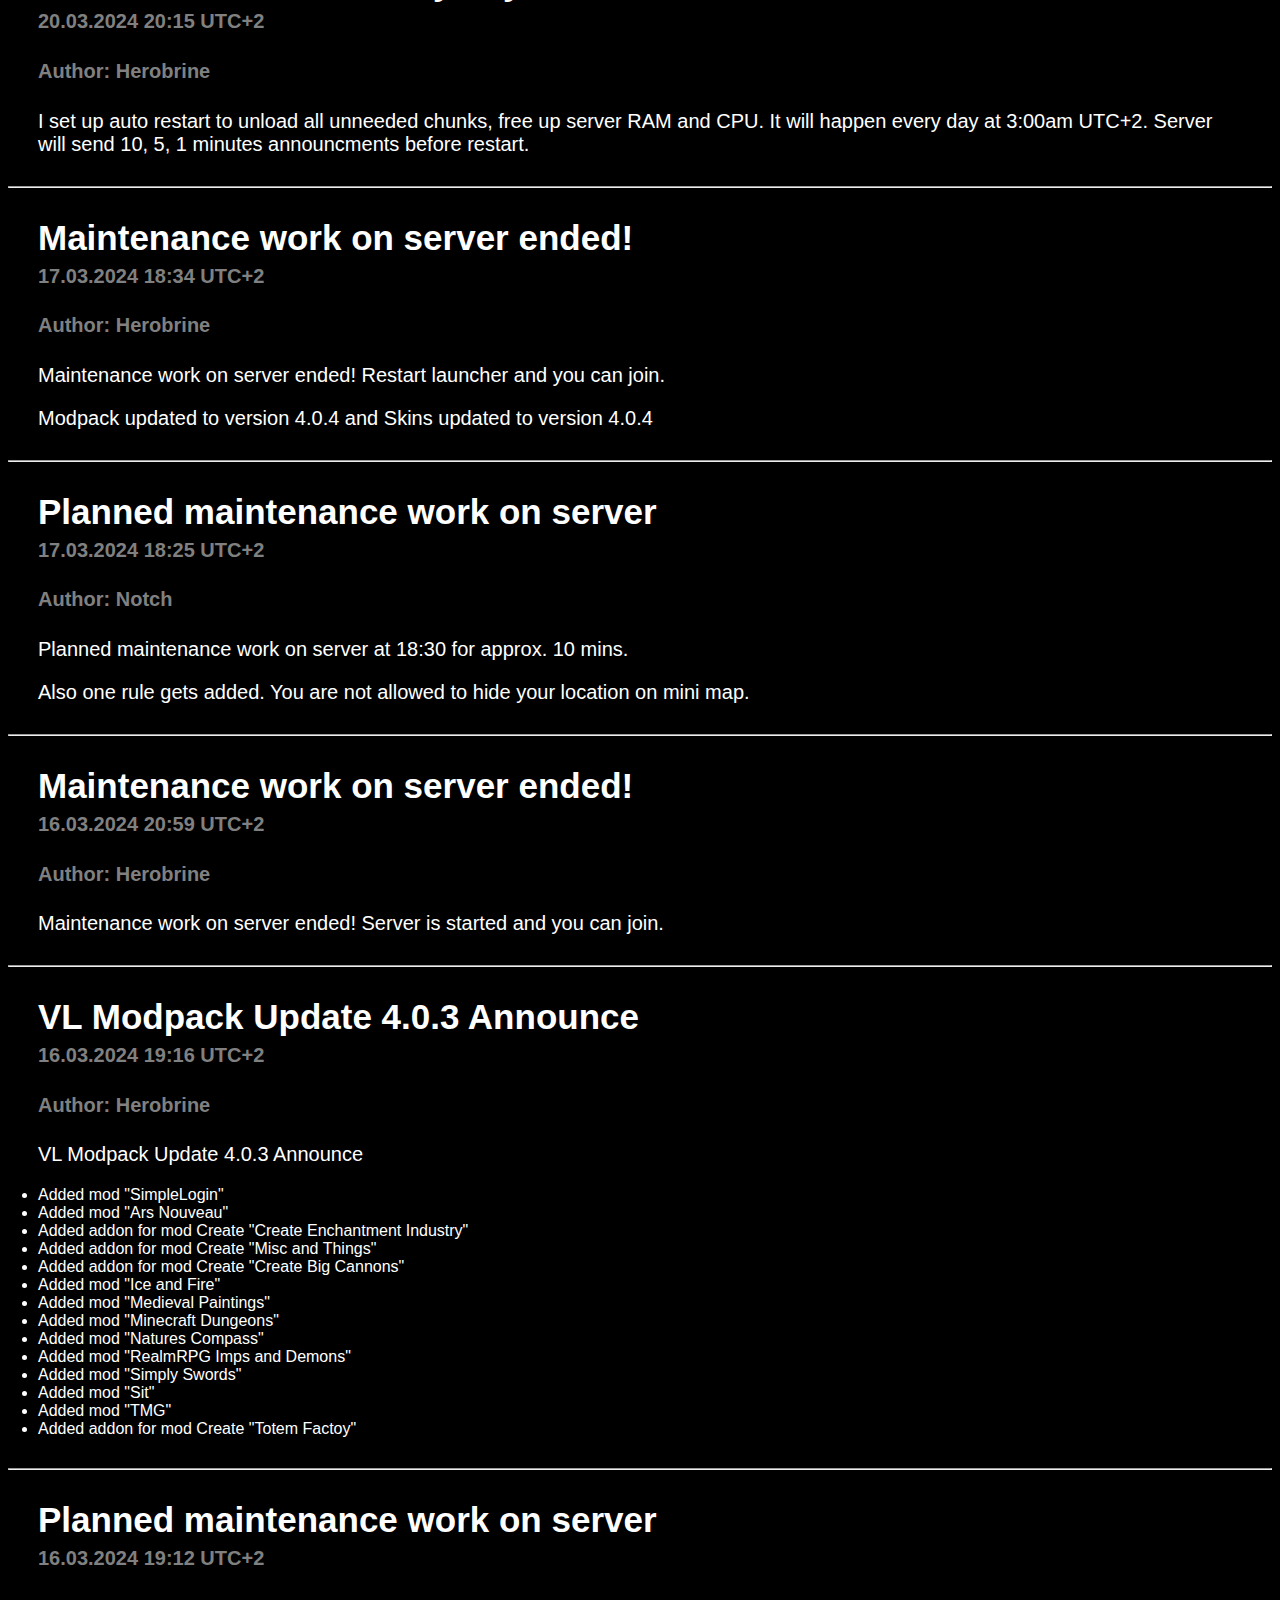
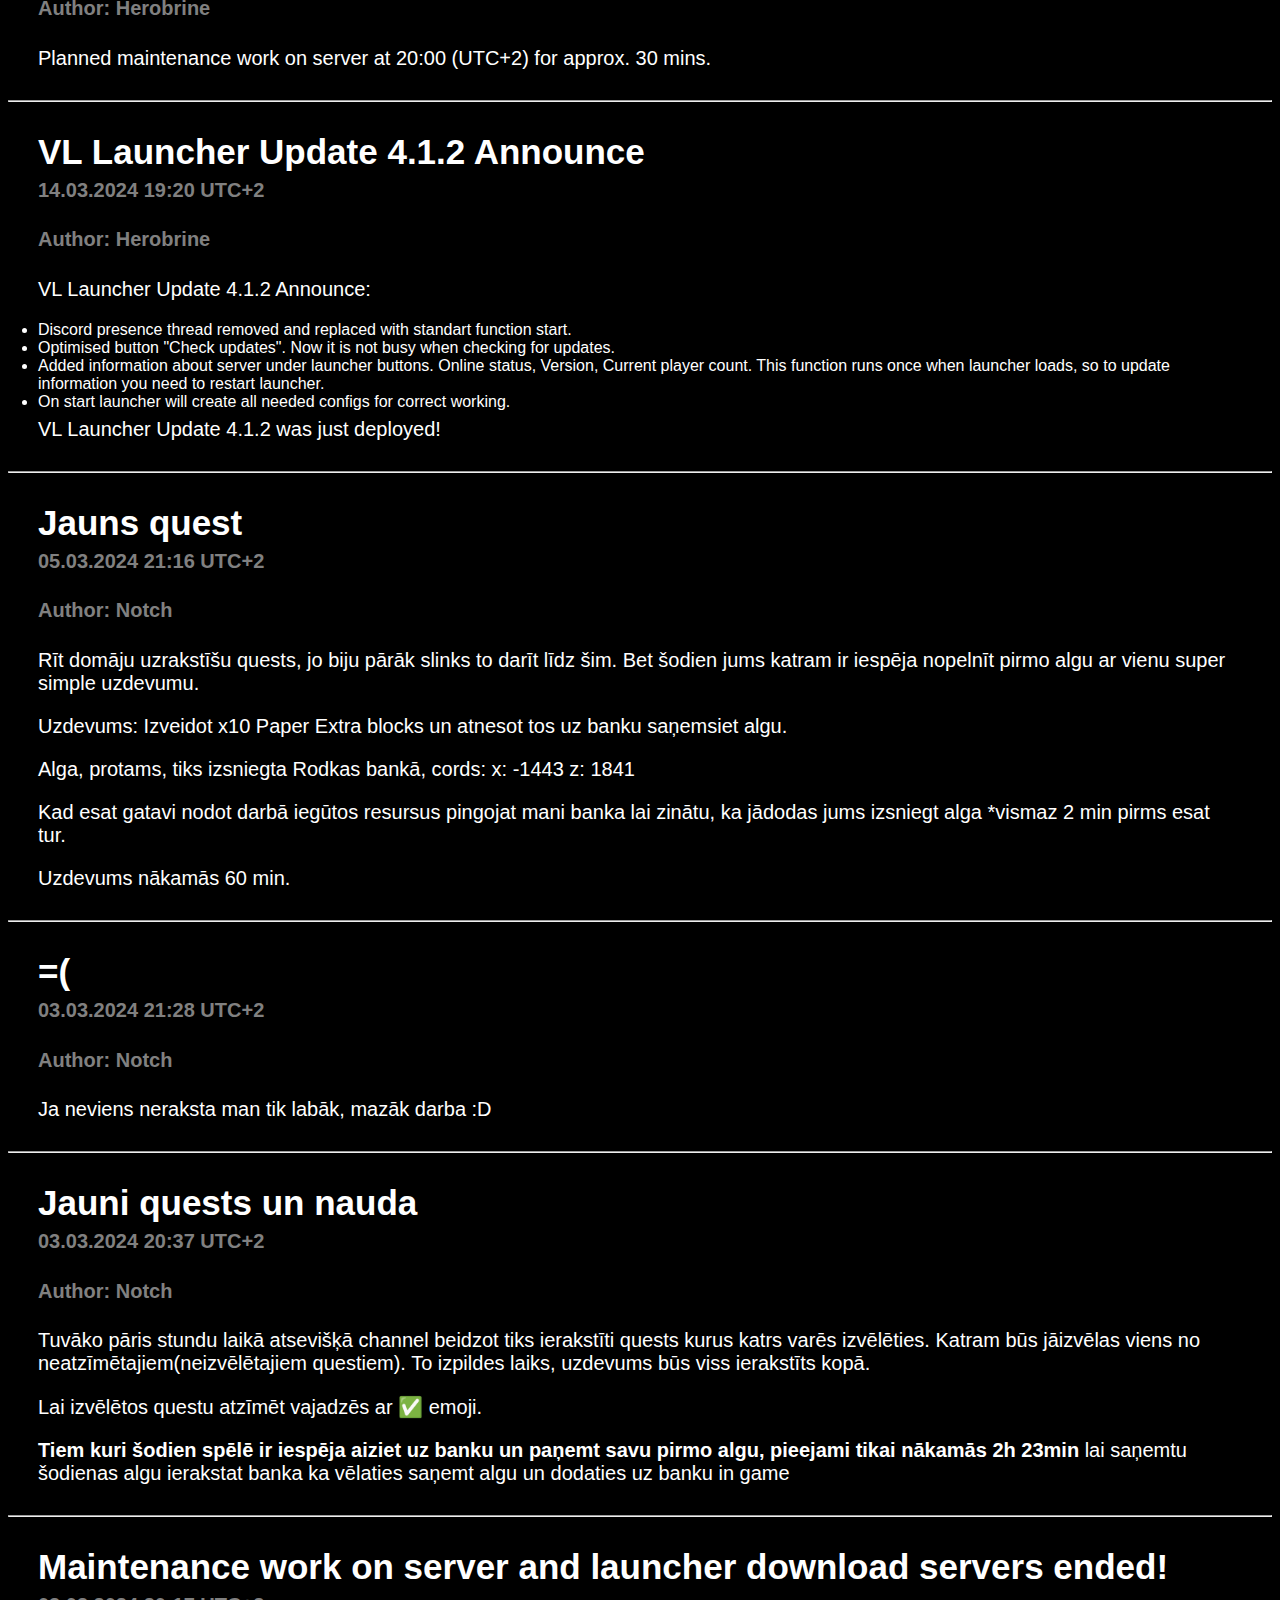
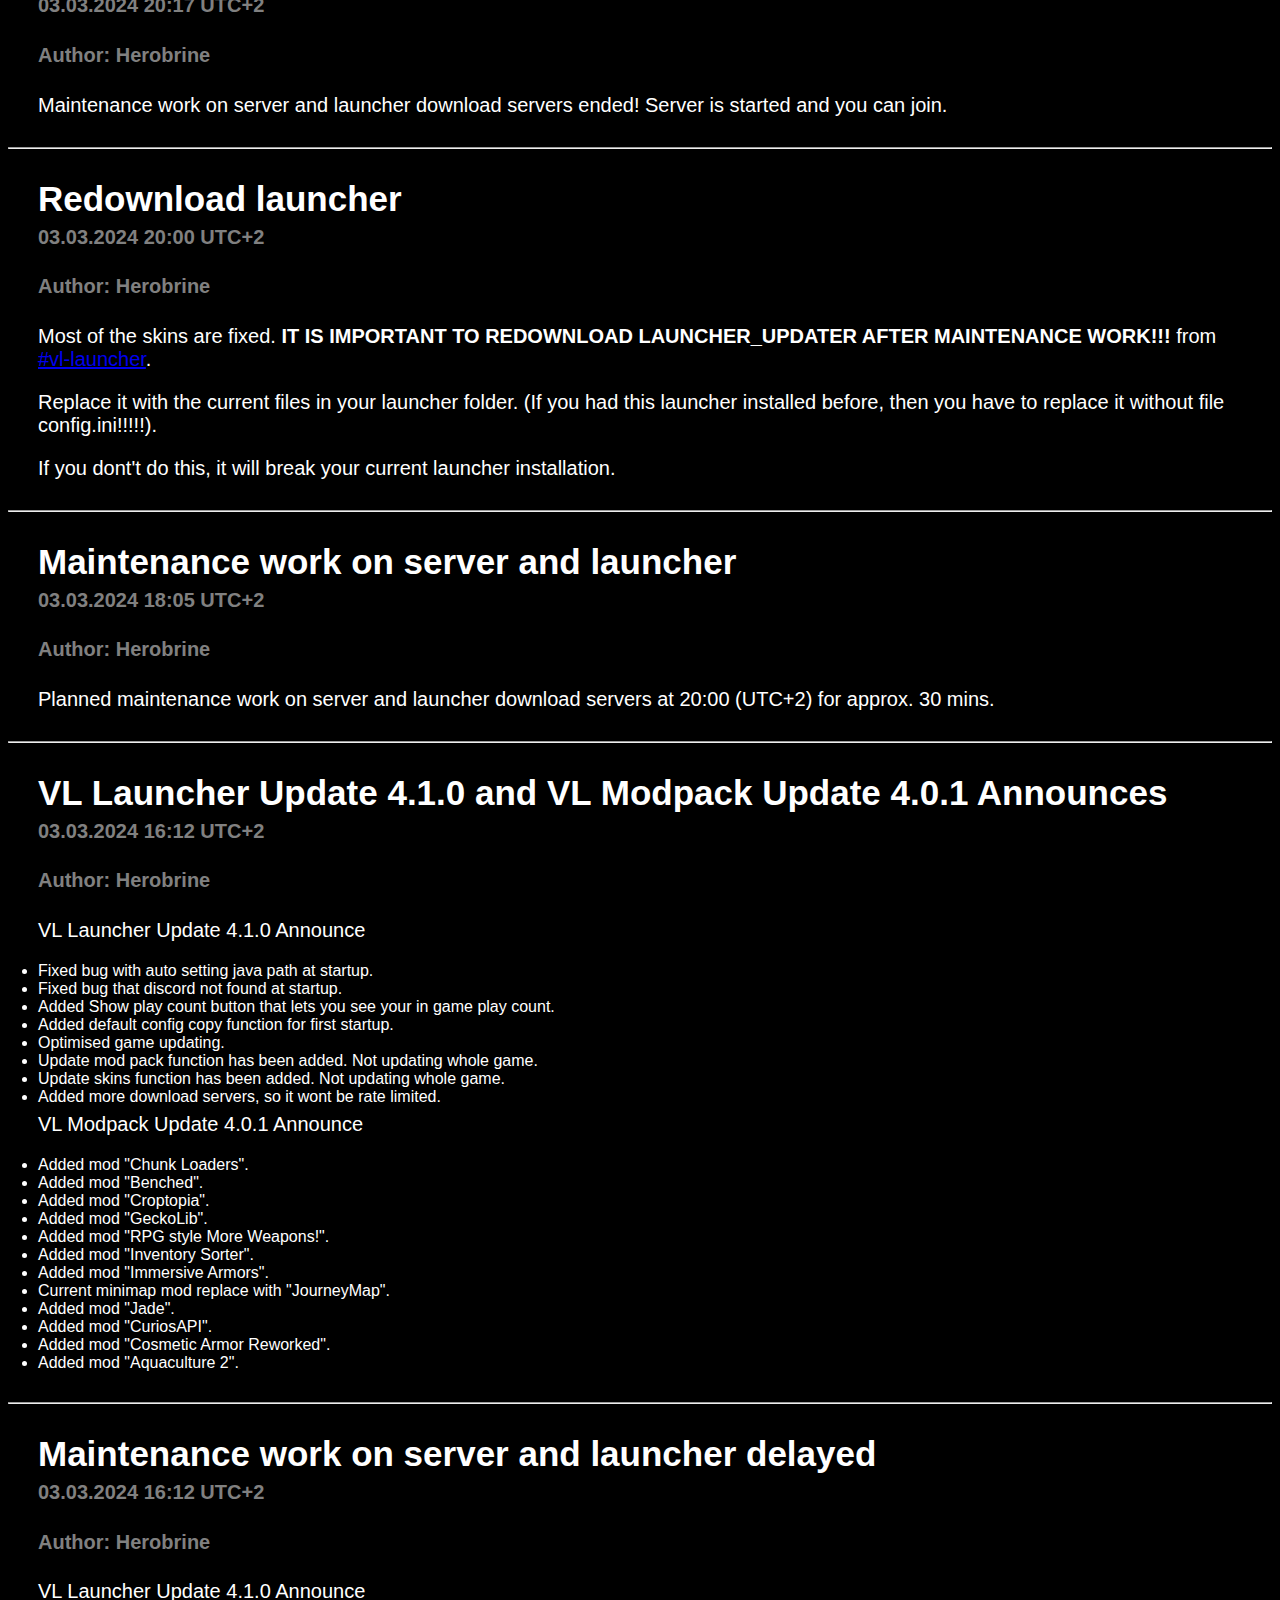
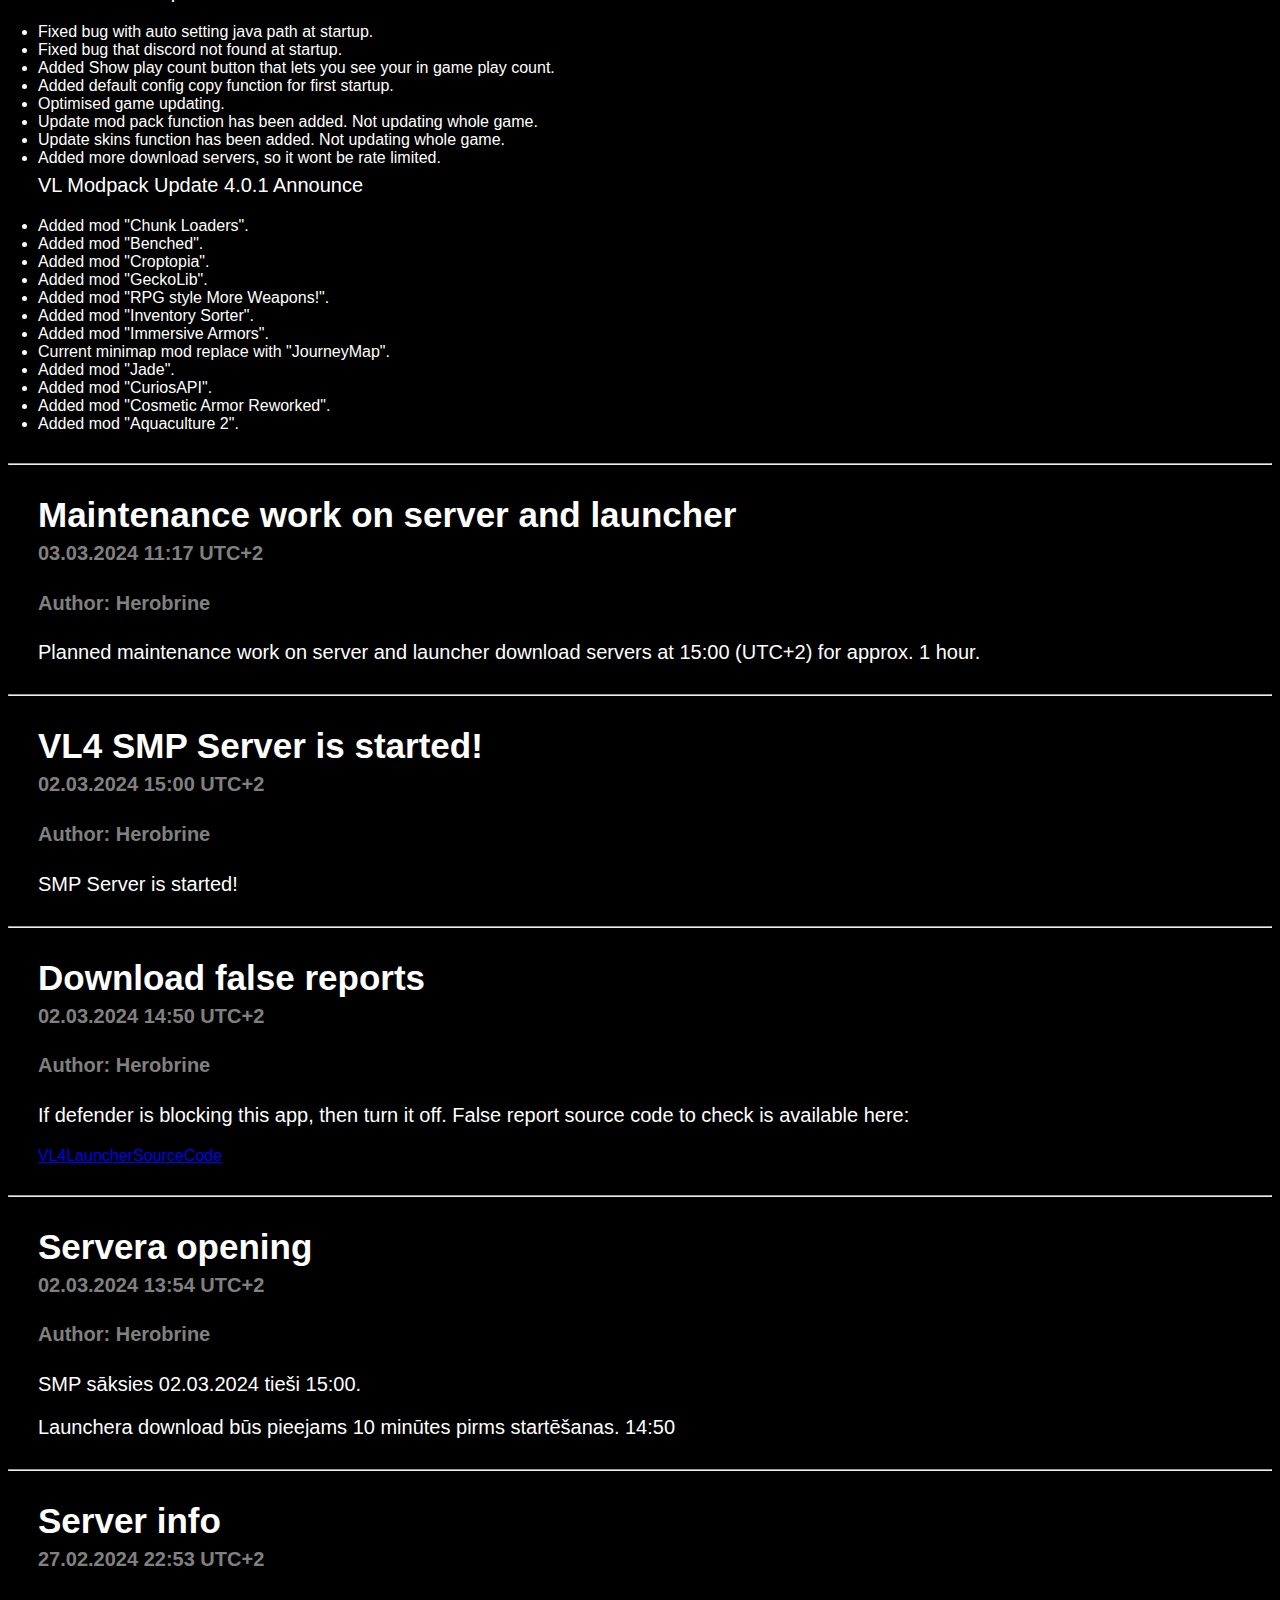
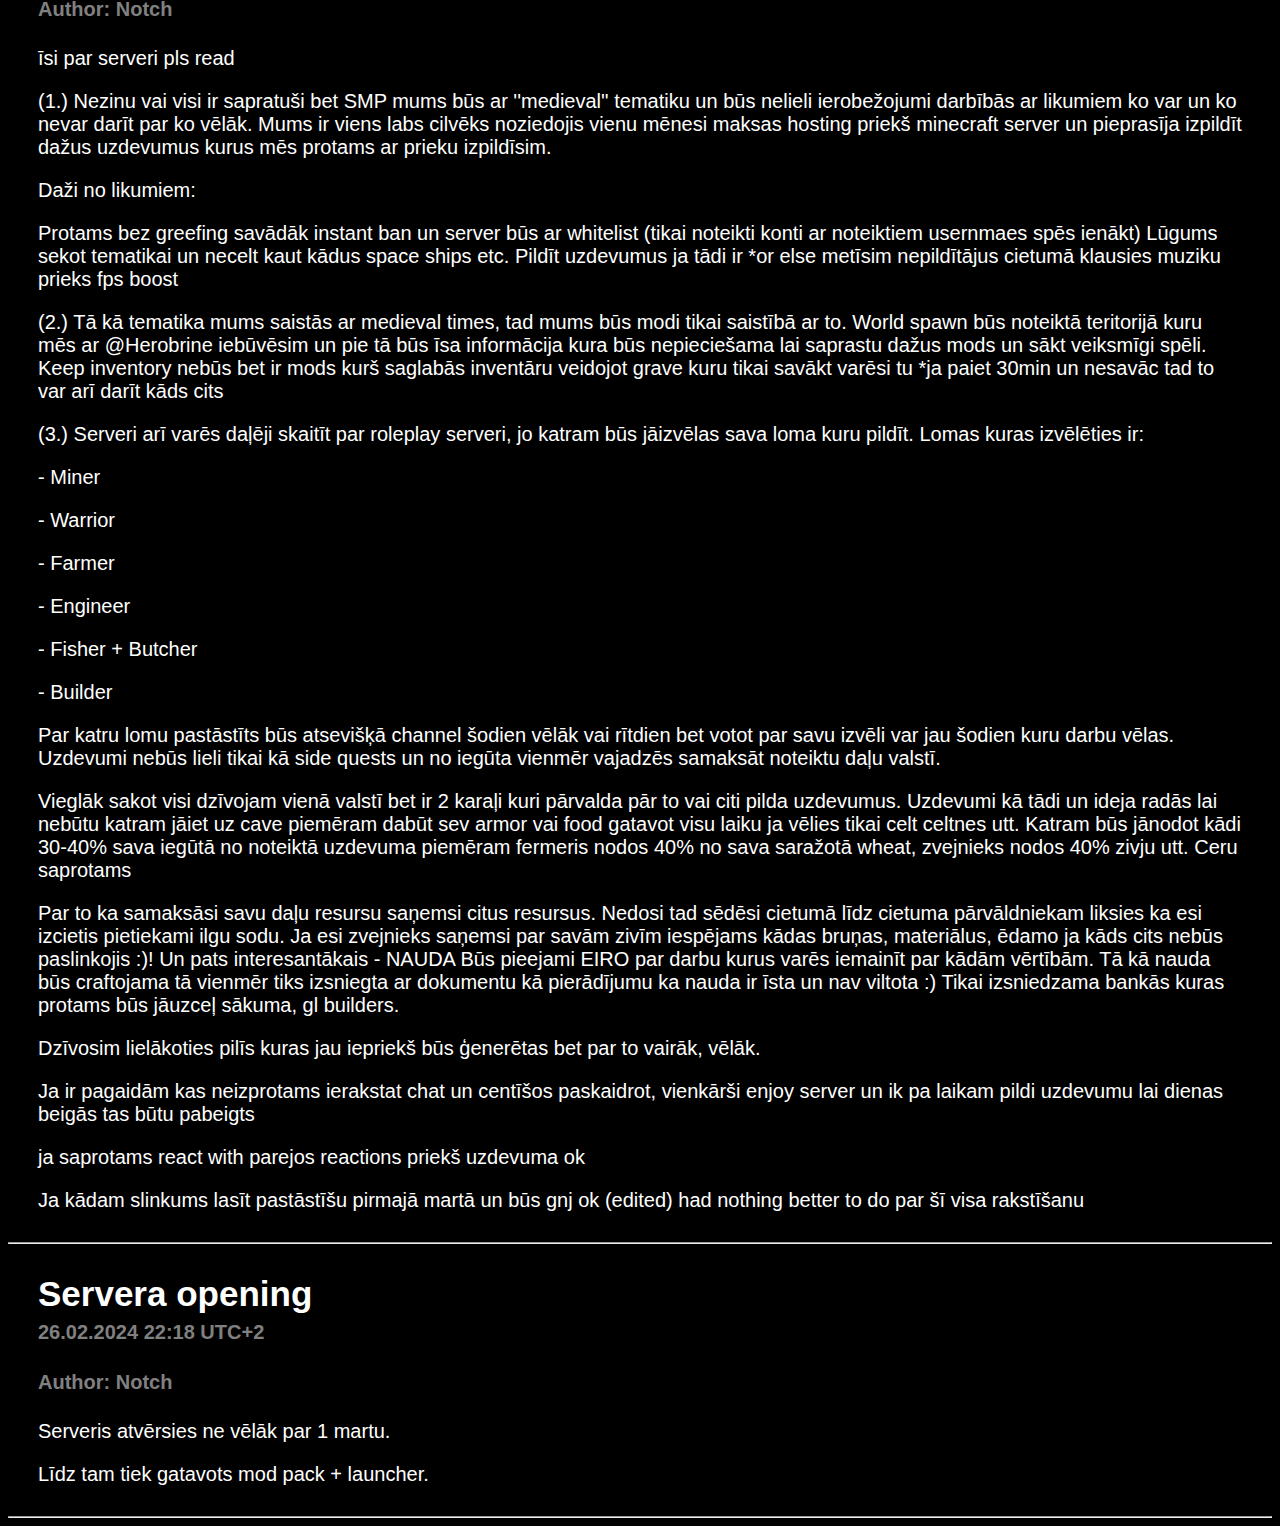
==== commit 6771f739: "01.04" ====
--- a/index.html
+++ b/index.html
@@ -11,6 +11,24 @@
             <img class="logo" src="assets/v4l_smp_logo.png" alt="VL LOGO">
         </div>
         <hr class="hr">
+
+        <div class="news-container">
+            <h2>VL Modpack Update 4.0.7 Announce</h2>
+            <h4>01.04.2024 13:07 UTC+2</h4>
+            <h4>Author: Herobrine</h4>
+            <p>VL Modpack Update 4.0.7</p>
+			<li>Removed AdPother Mod</li>
+			<li>Removed RealmRPG mod</li>
+        </div>
+        <hr class="hr-other-news">
+
+        <div class="news-container">
+            <h2>Planned maintenance work on server</h2>
+            <h4>01.04.2024 13:03 UTC+2</h4>
+            <h4>Author: Herobrine</h4>
+            <p>Planned maintenance work on server at 13:30 for approx. 5 mins.</p>
+        </div>
+        <hr class="hr-other-news">
 
         <div class="news-container">
             <h2>Maintenance work on server ended!</h2>
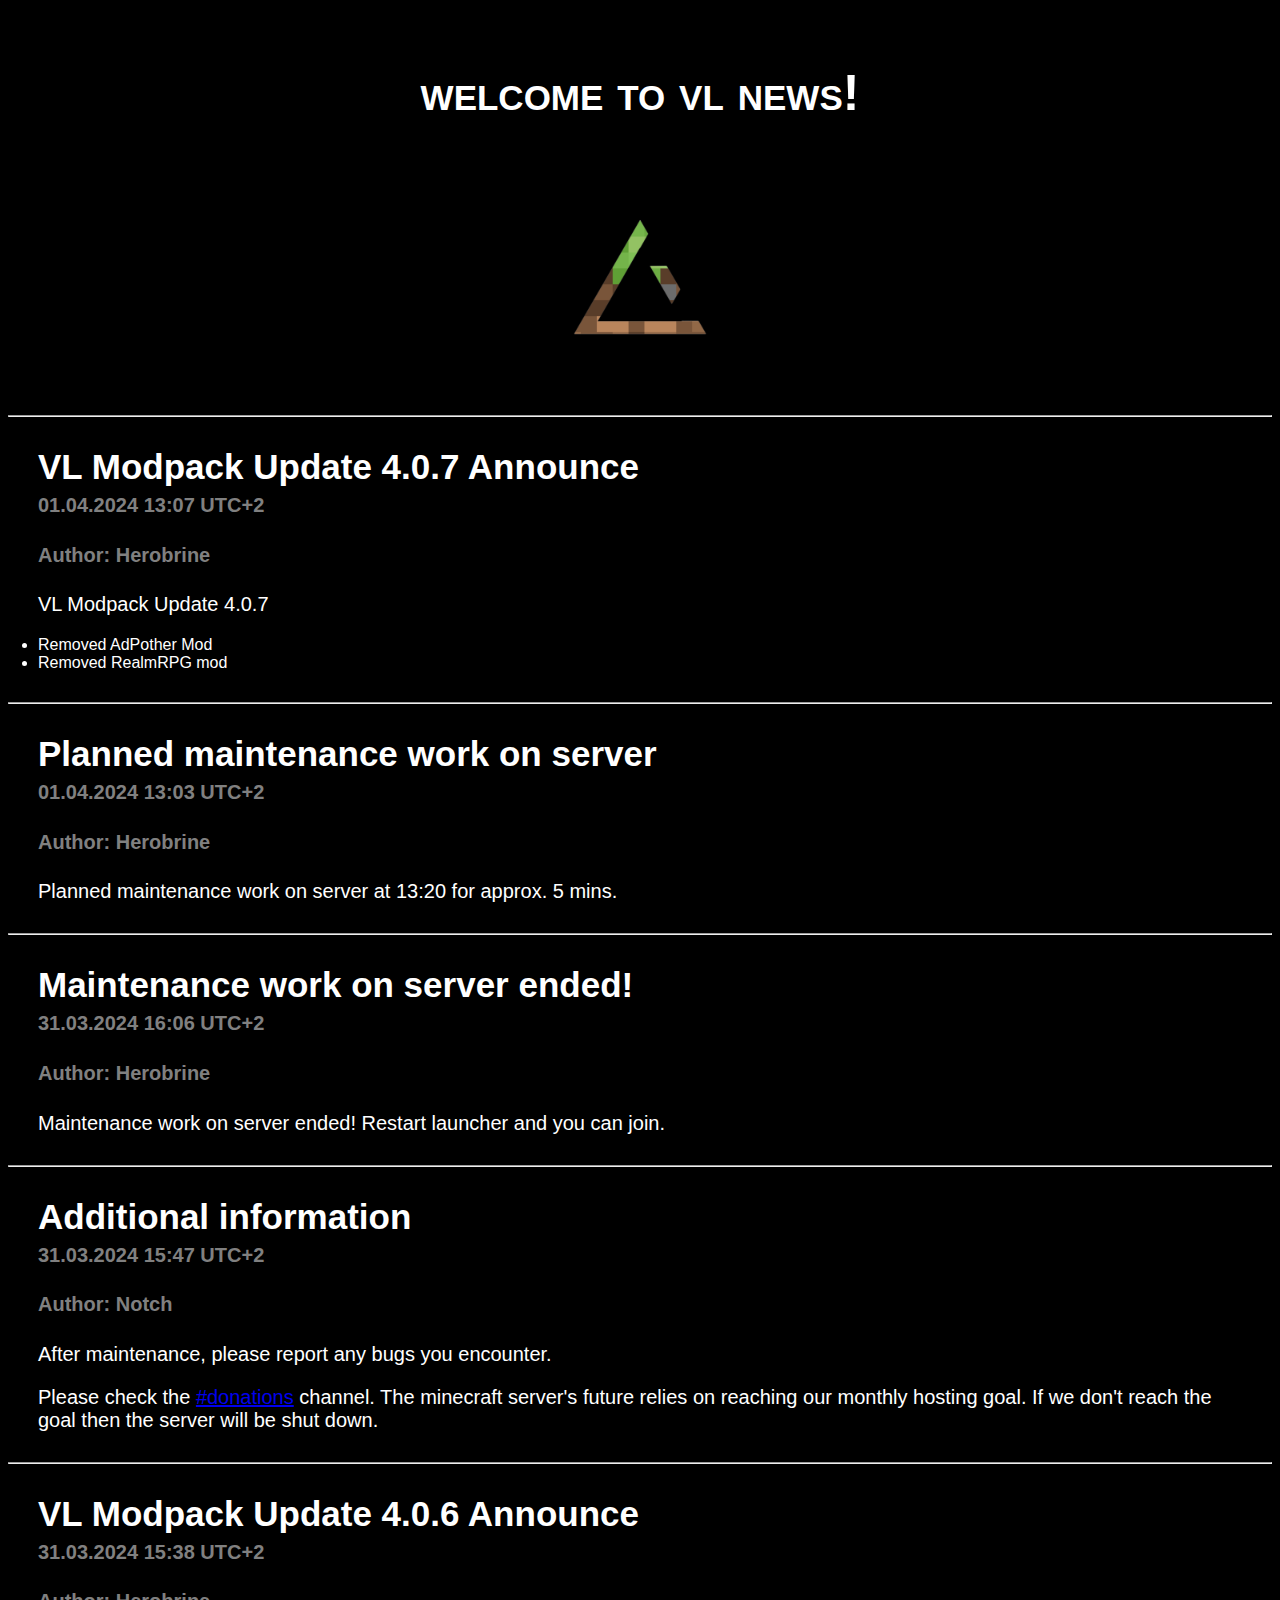
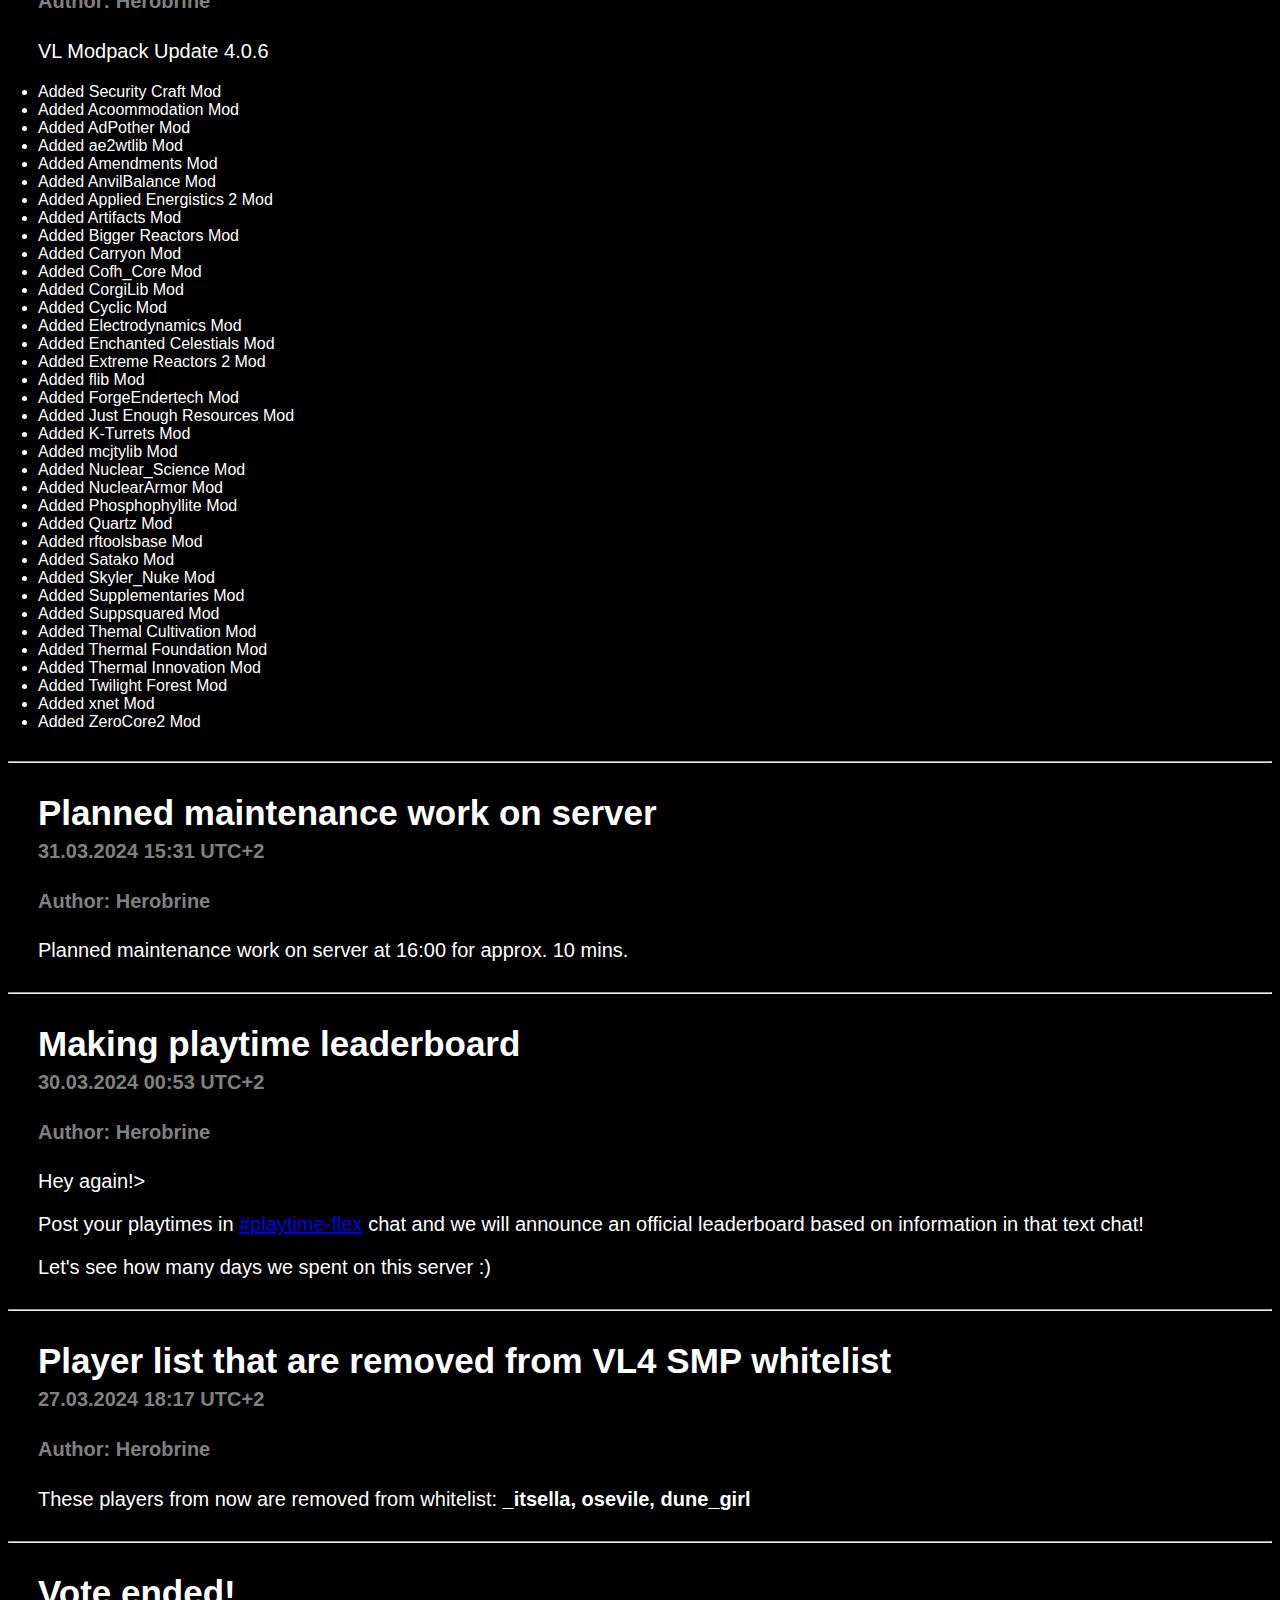
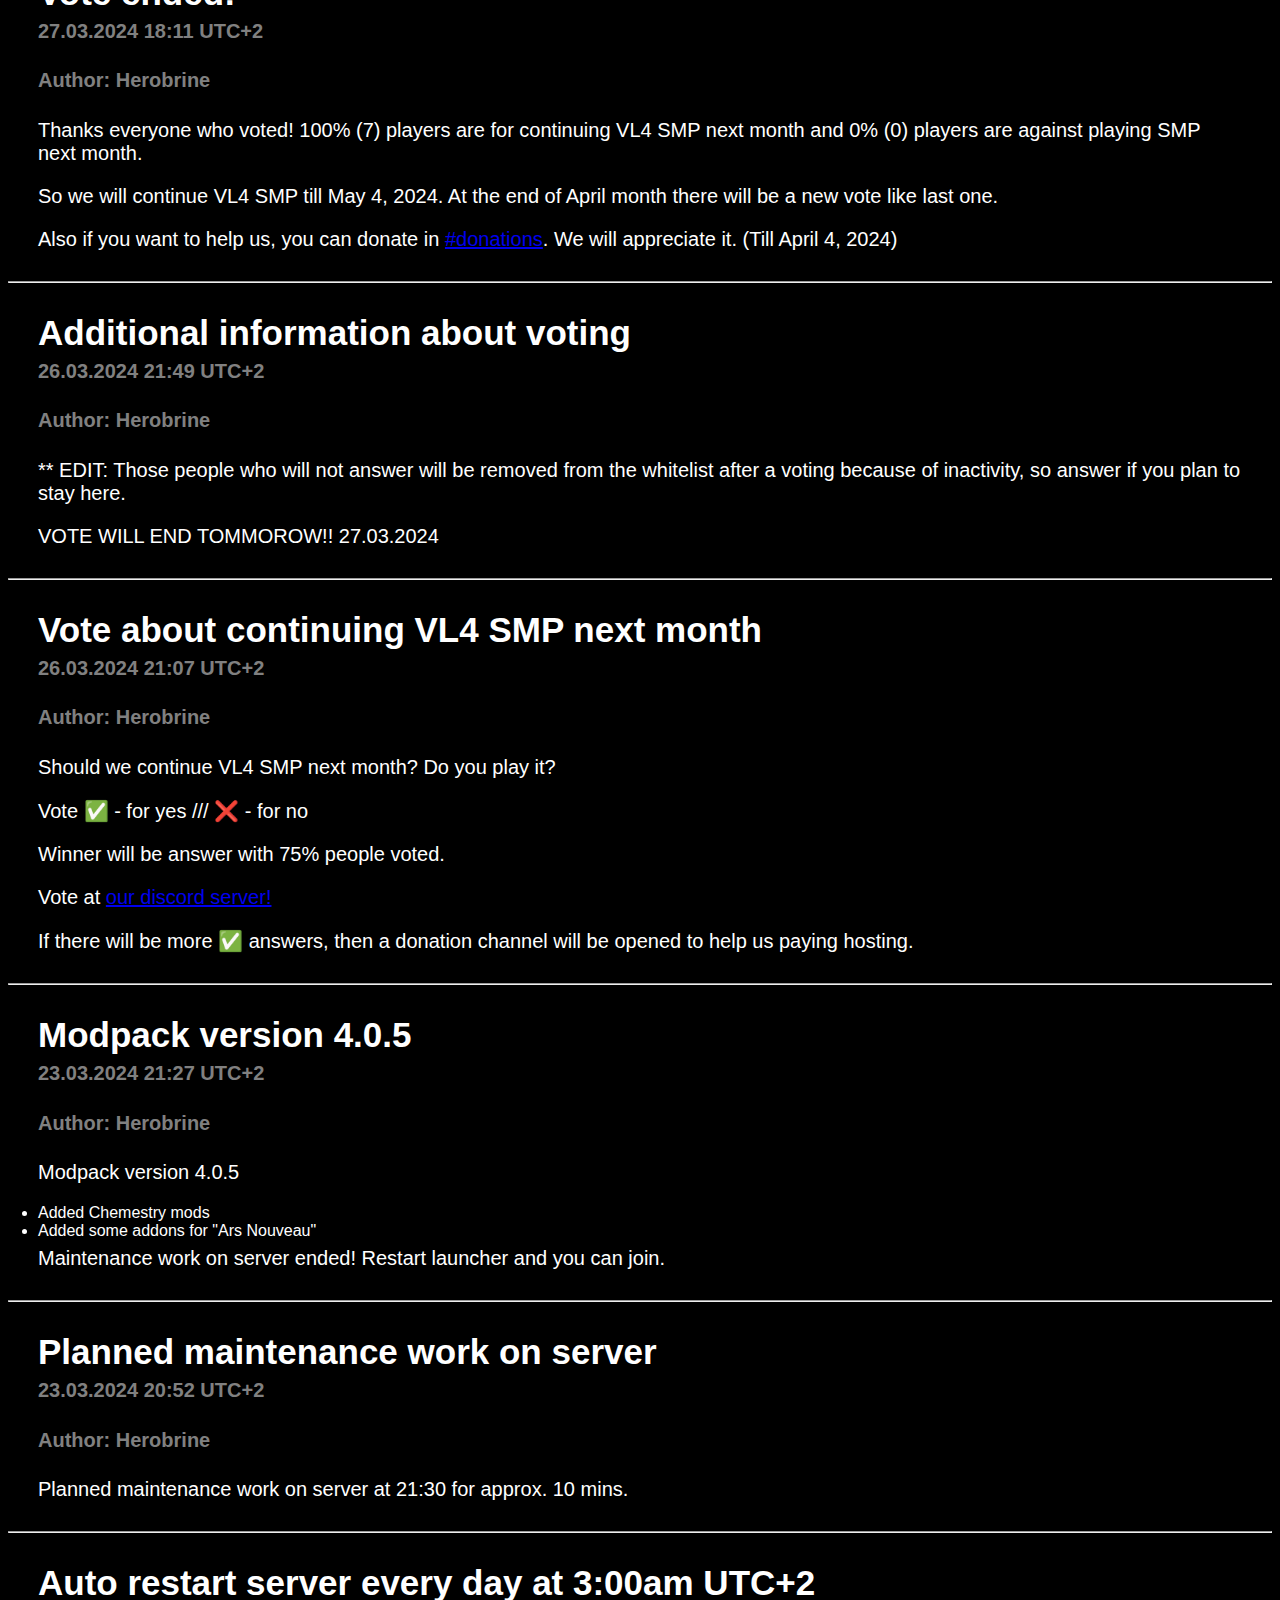
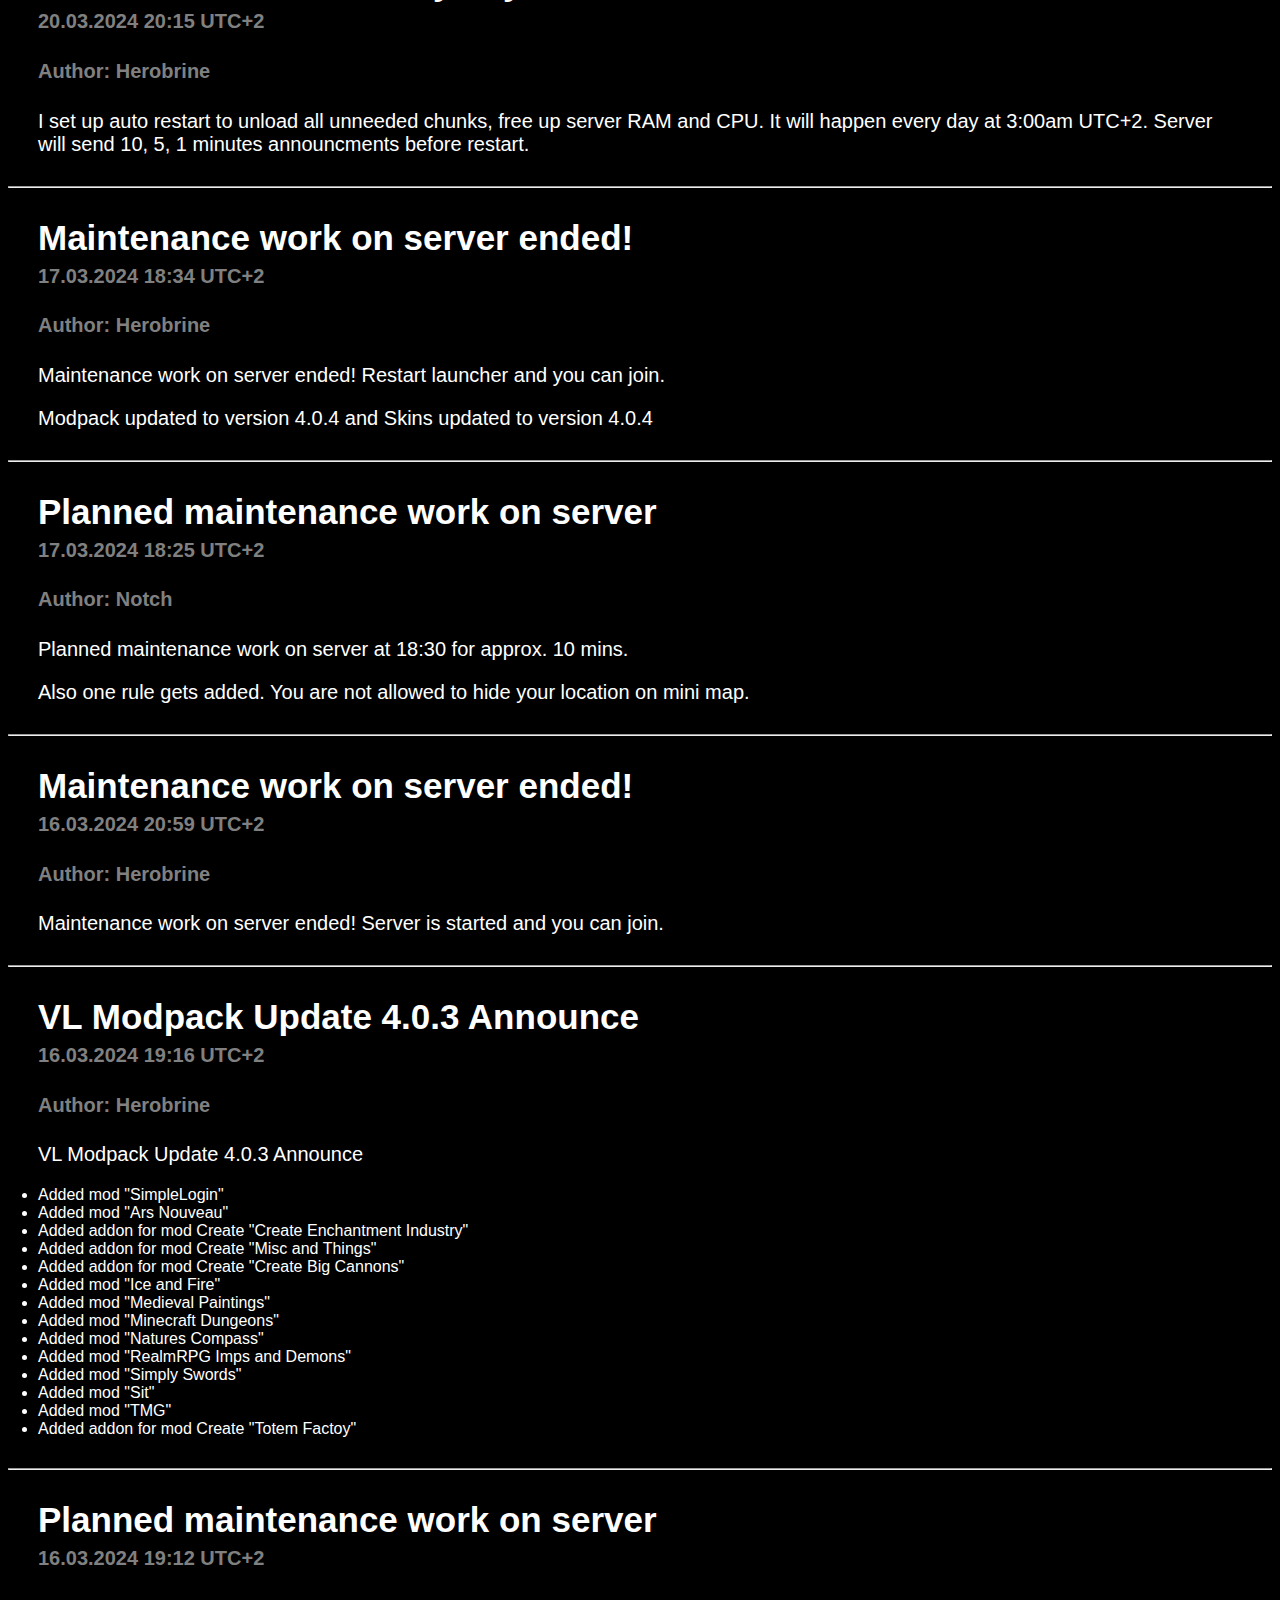
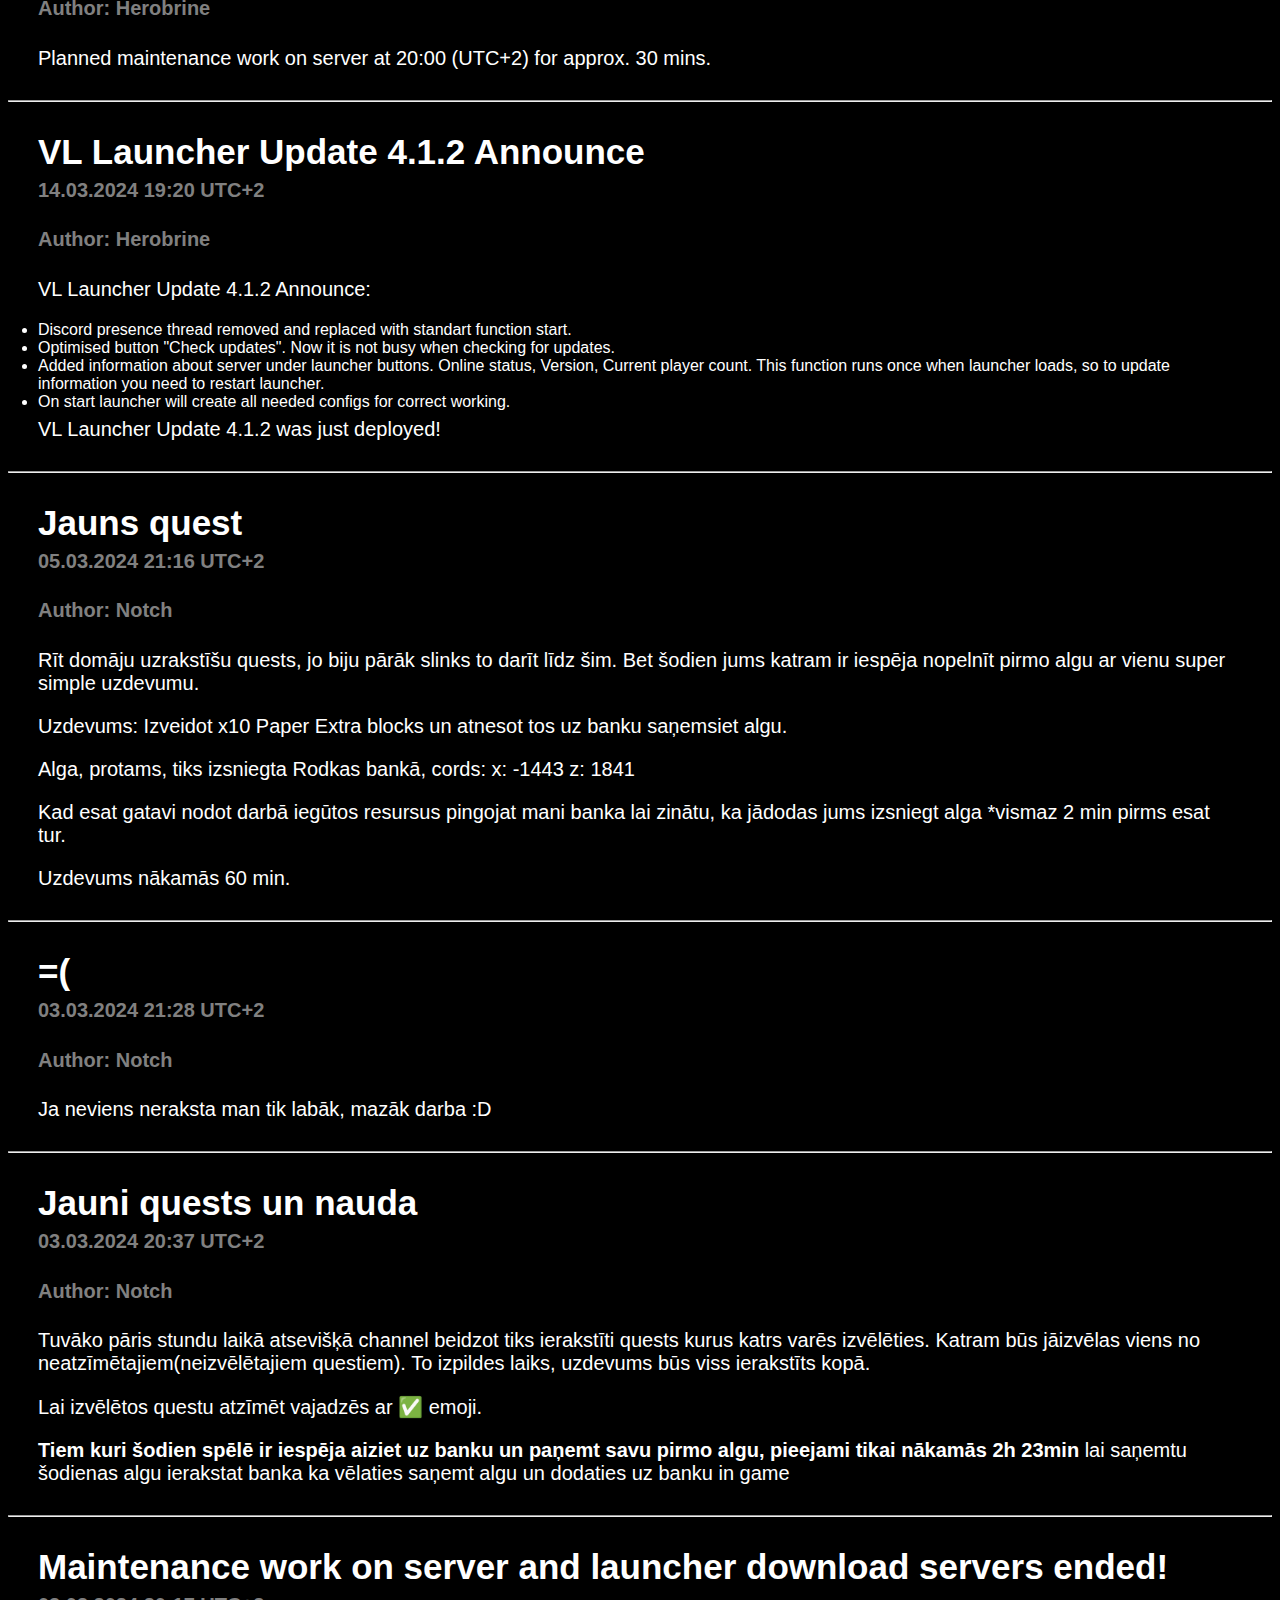
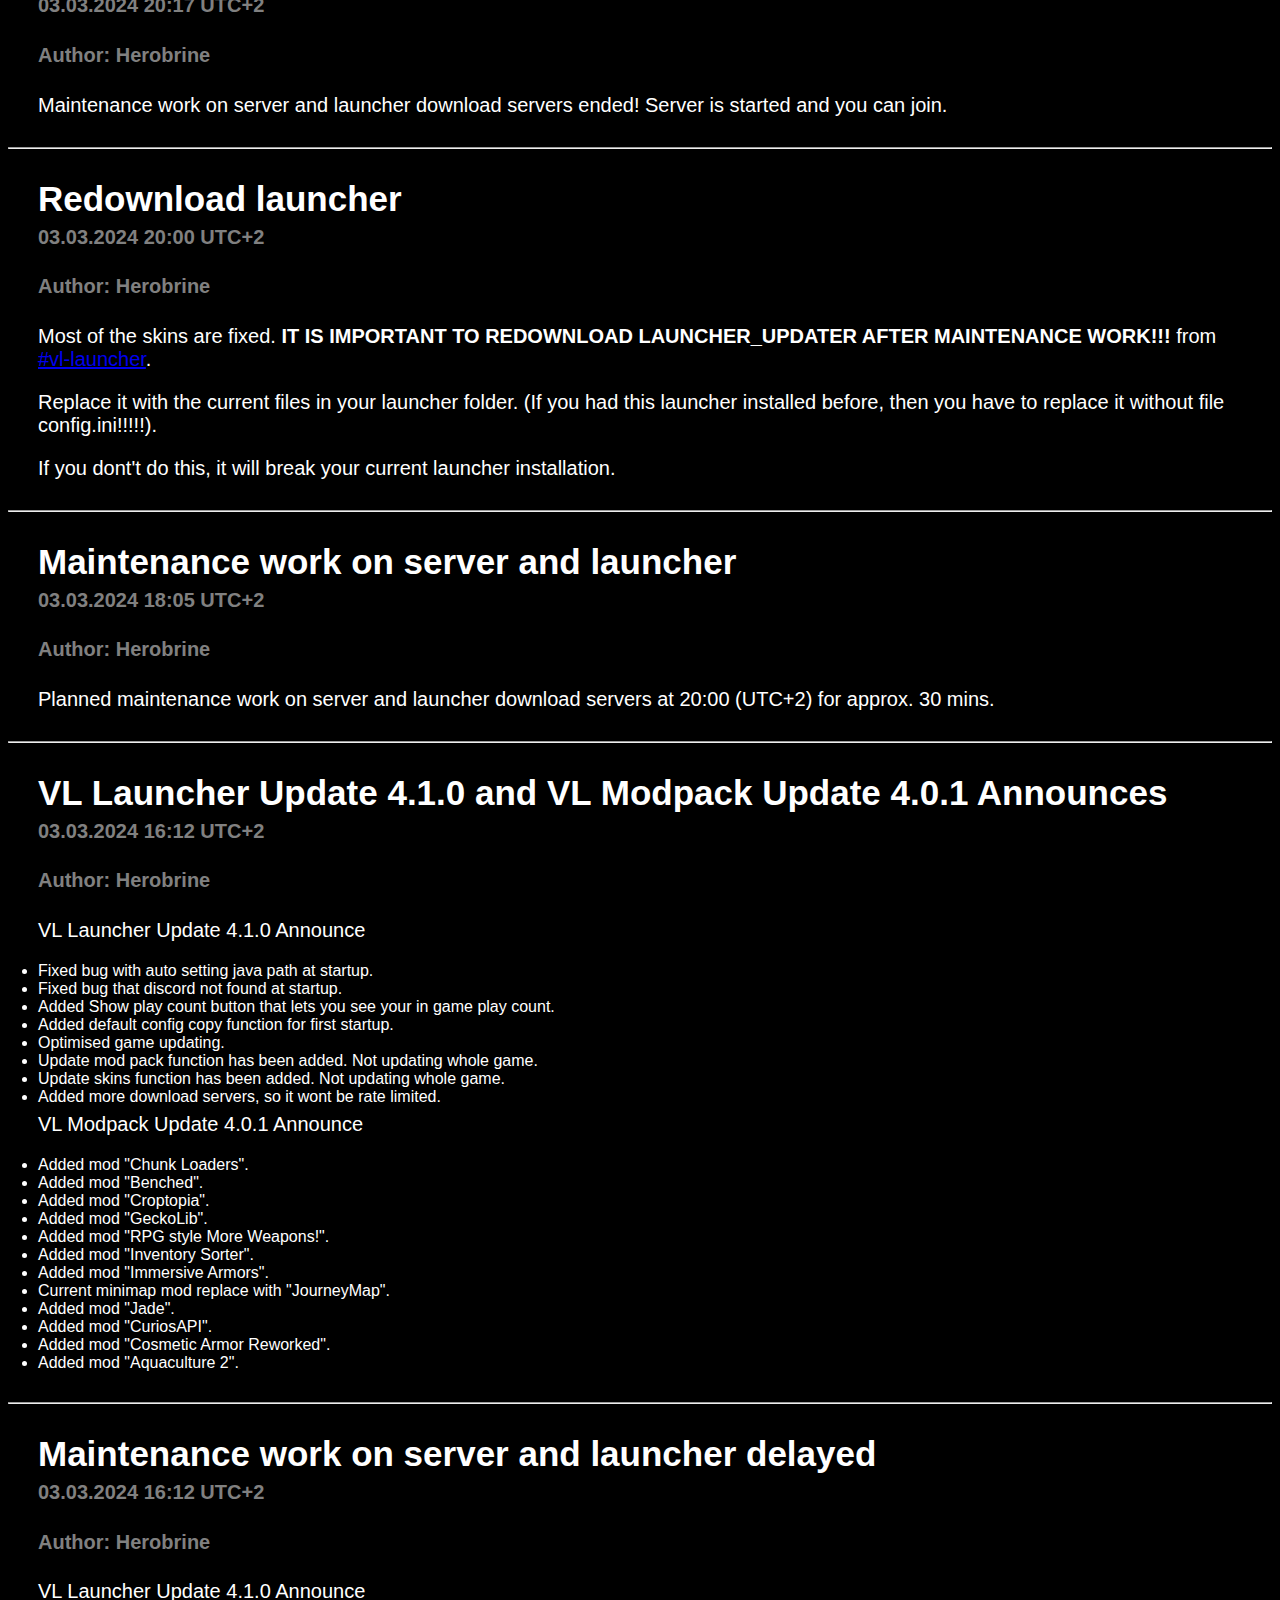
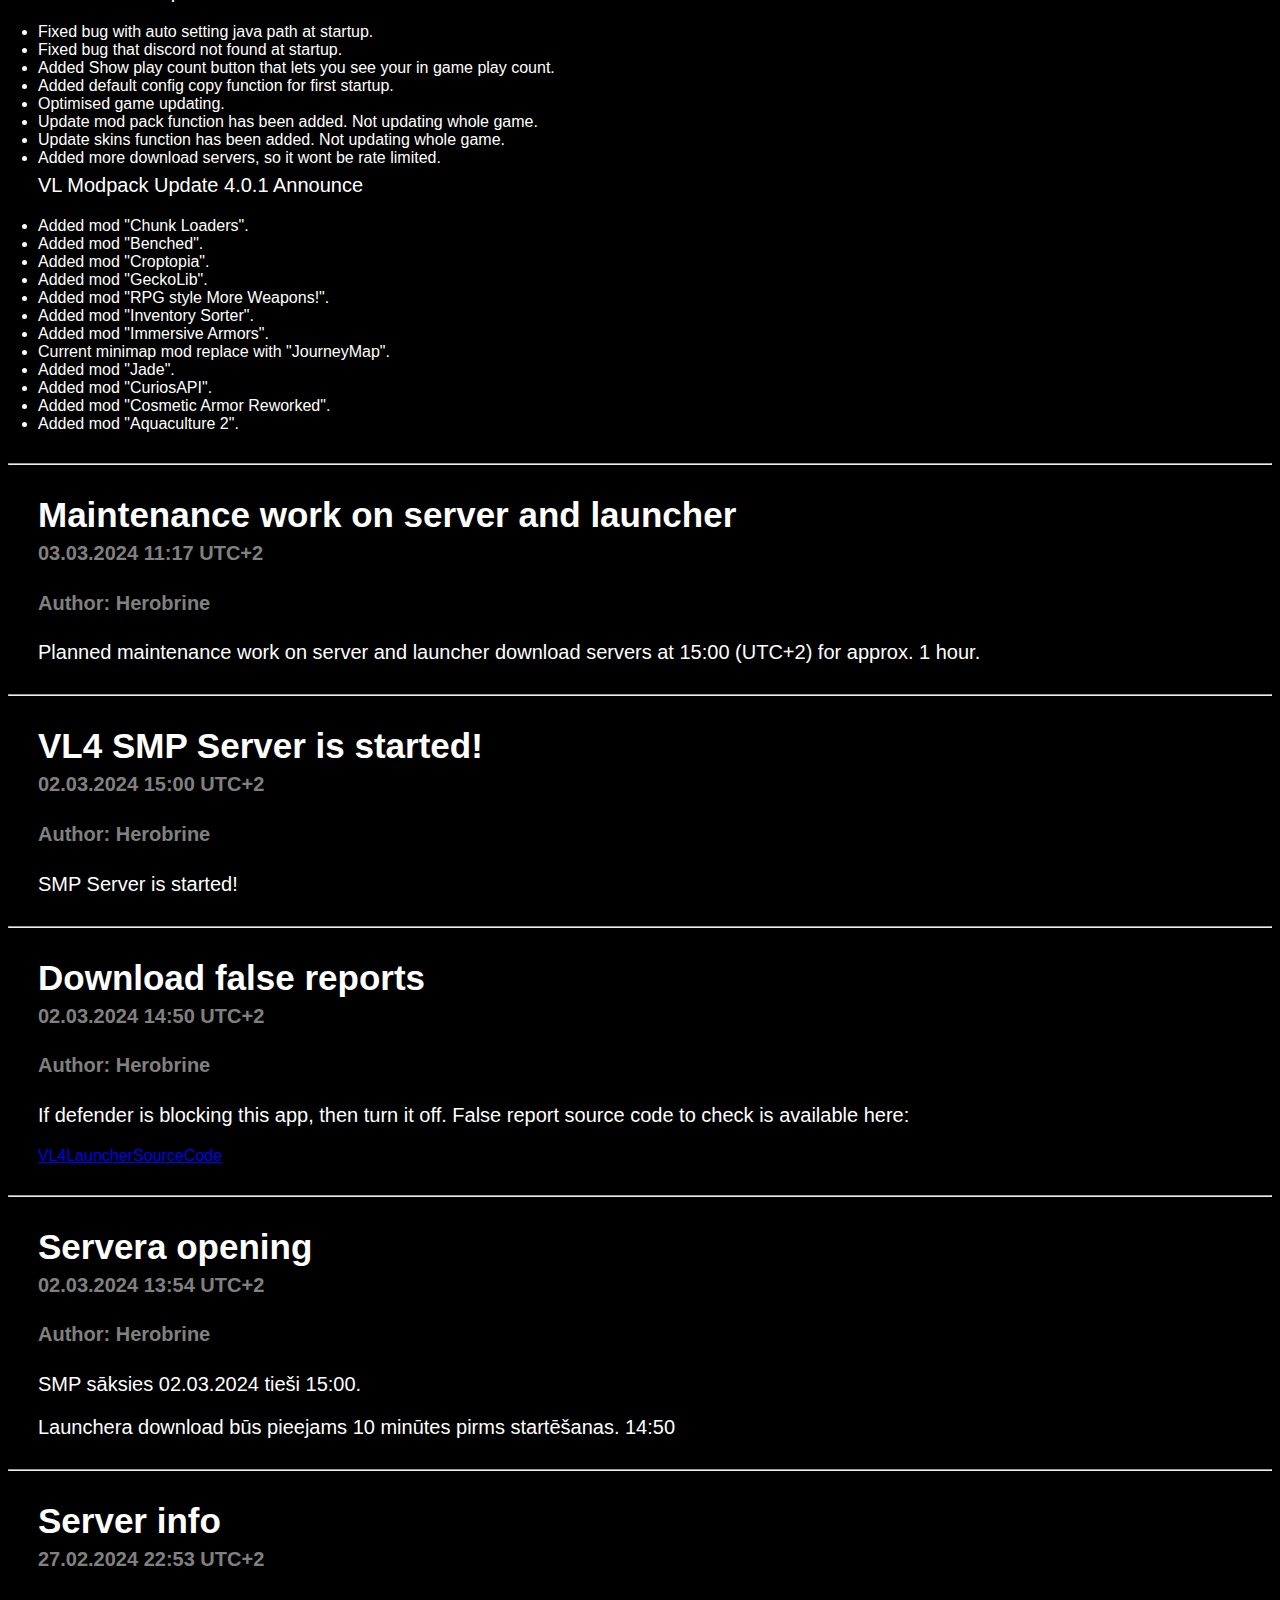
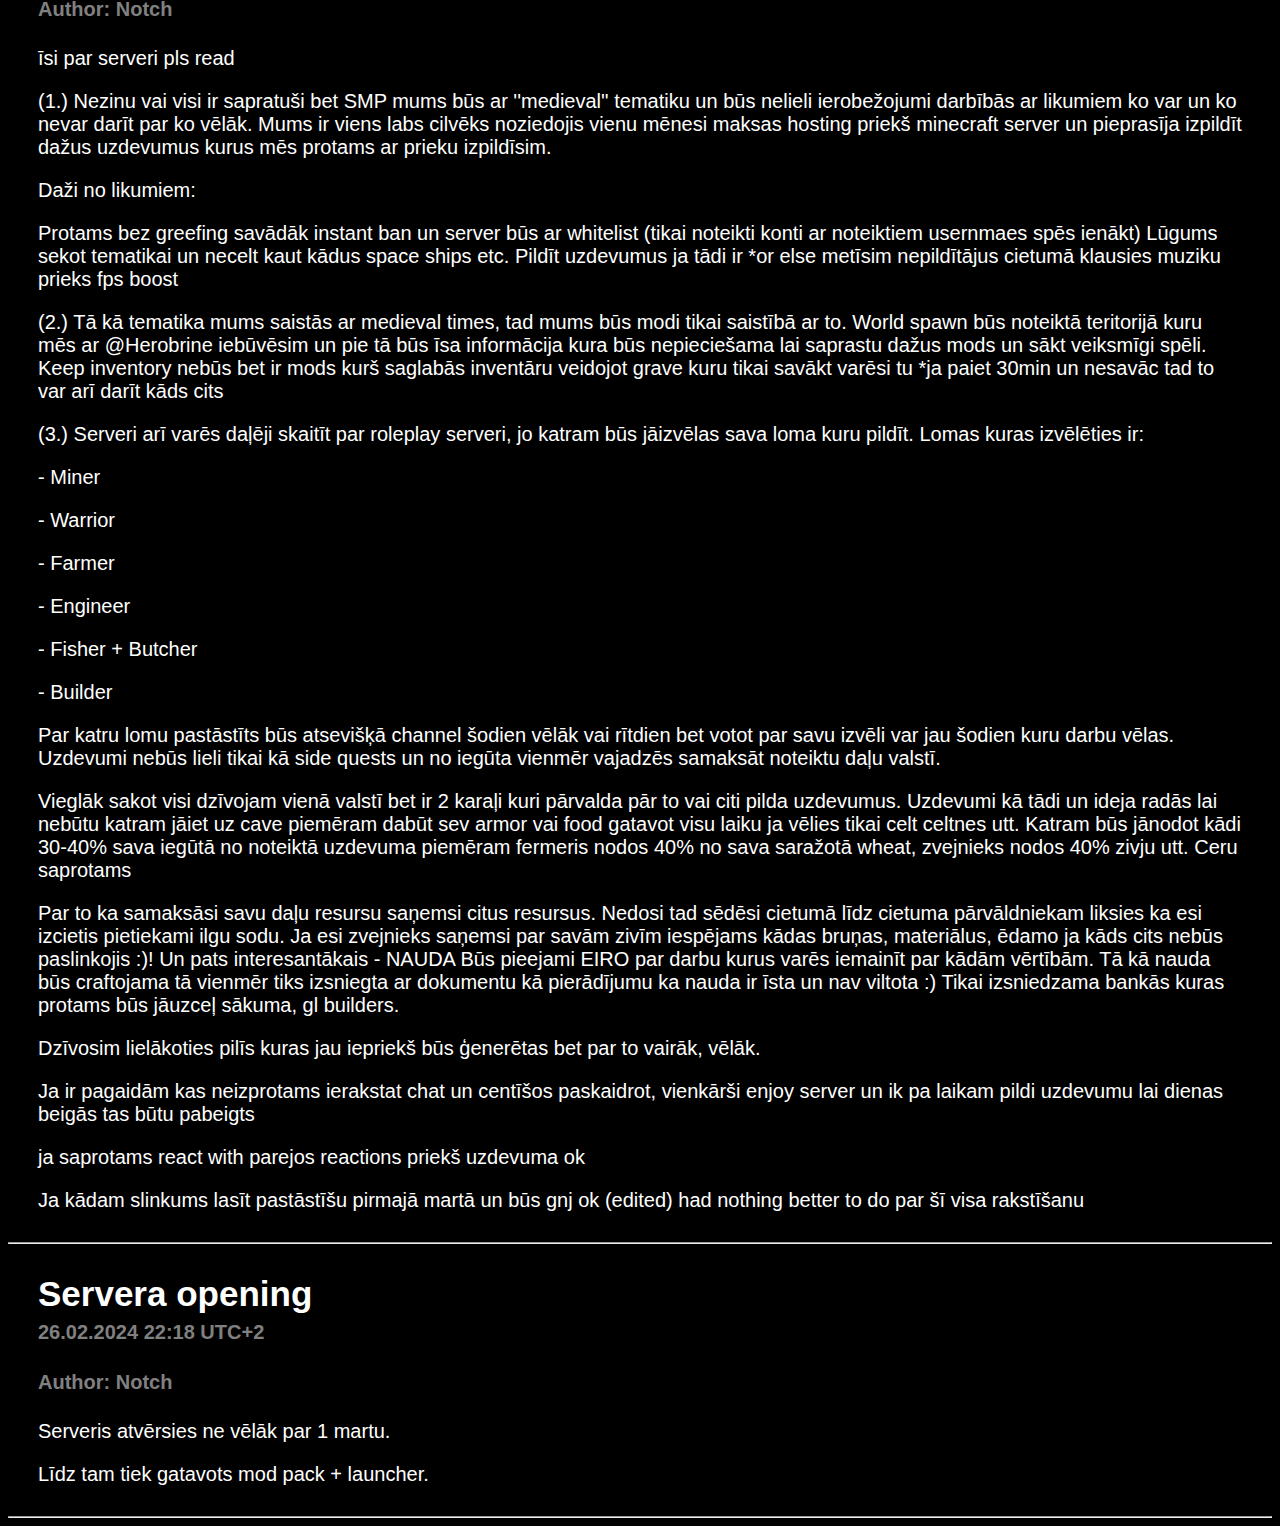
==== commit c61a1be2: "01.04 edit1" ====
--- a/index.html
+++ b/index.html
@@ -26,7 +26,7 @@
             <h2>Planned maintenance work on server</h2>
             <h4>01.04.2024 13:03 UTC+2</h4>
             <h4>Author: Herobrine</h4>
-            <p>Planned maintenance work on server at 13:30 for approx. 5 mins.</p>
+            <p>Planned maintenance work on server at 13:20 for approx. 5 mins.</p>
         </div>
         <hr class="hr-other-news">
 
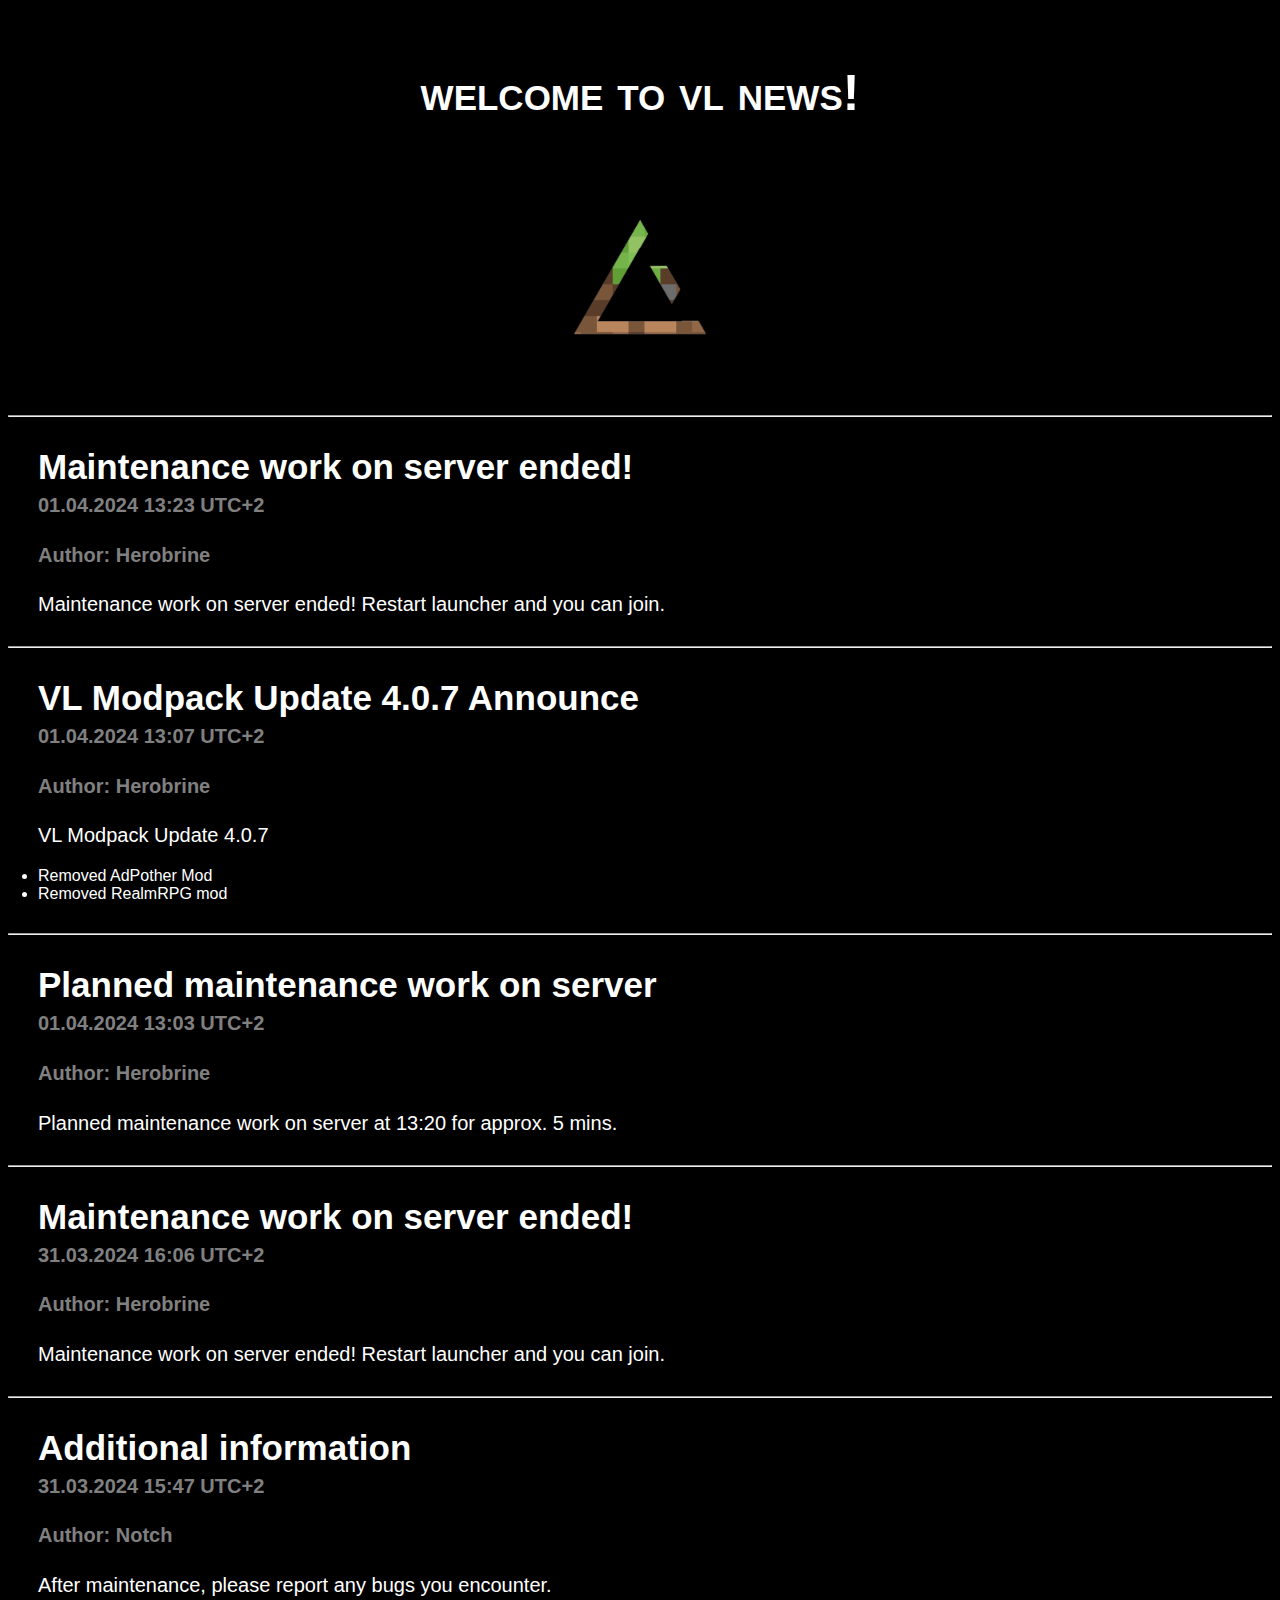
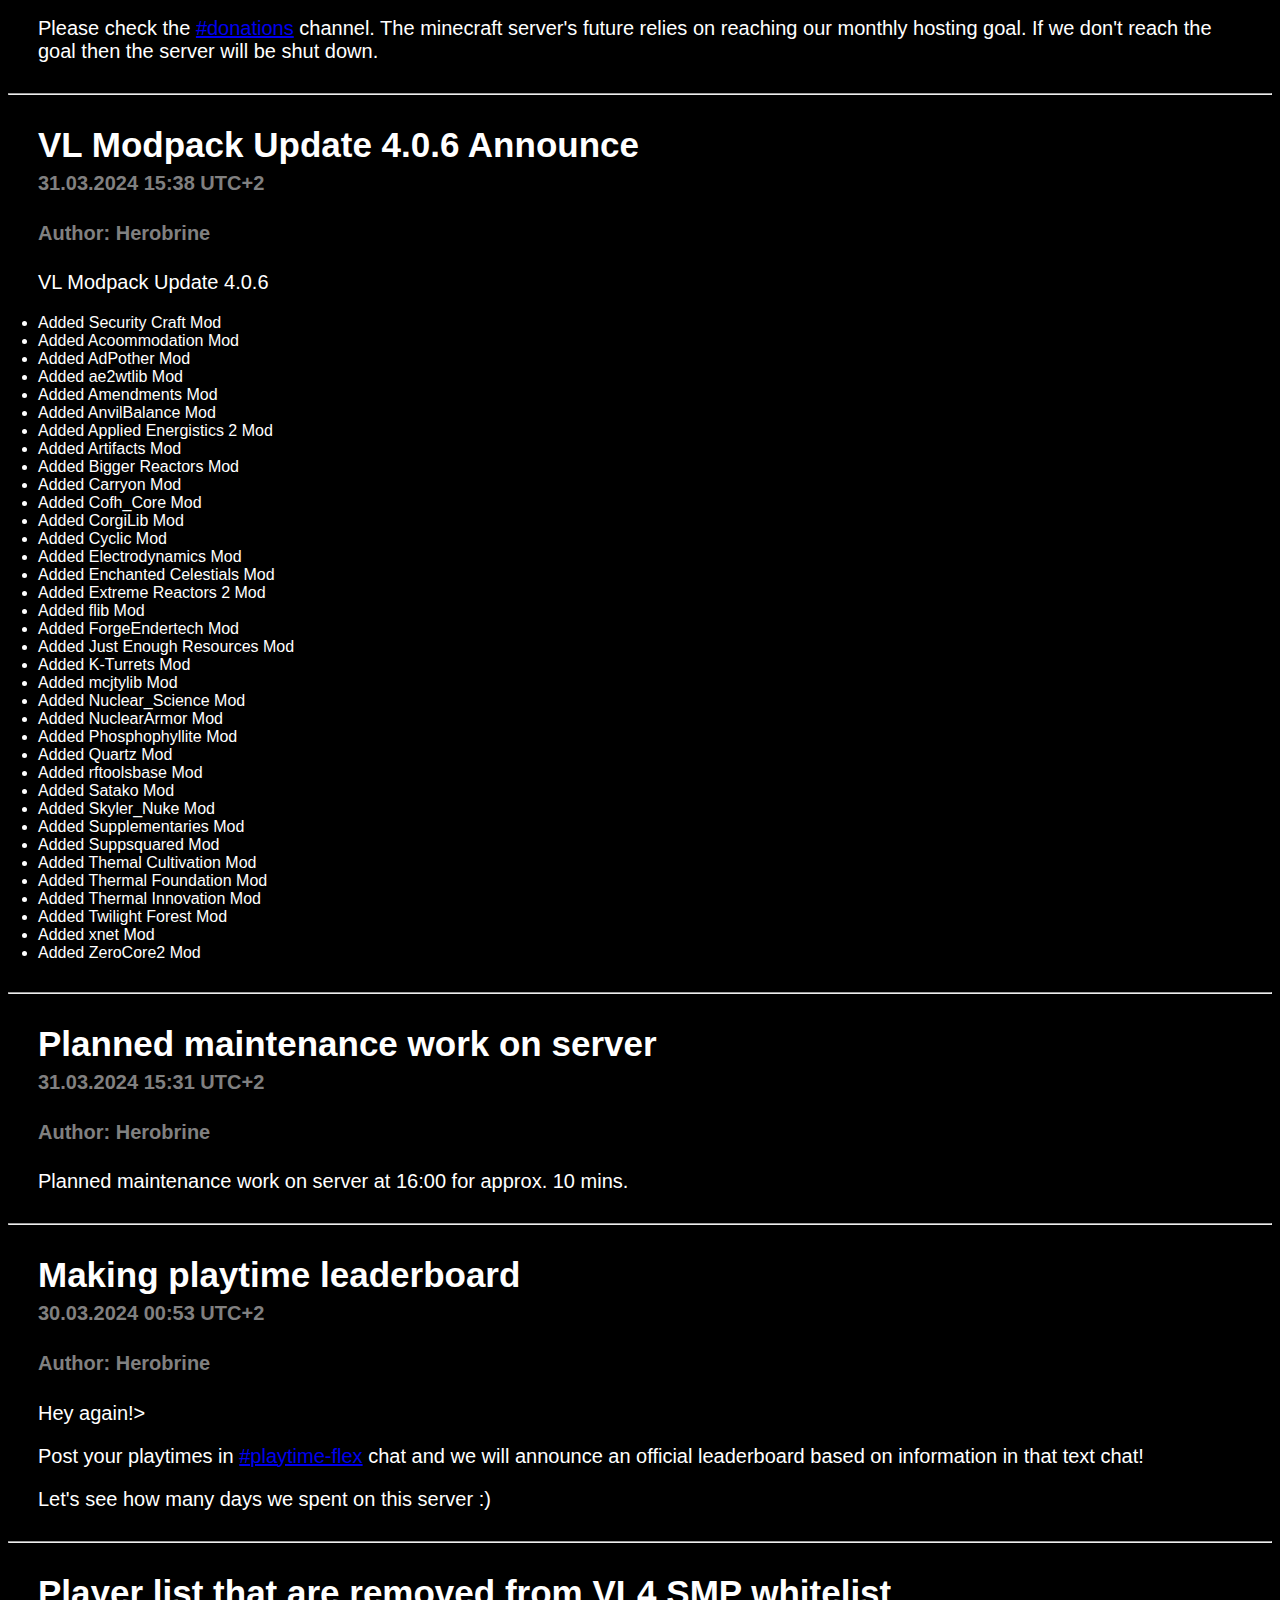
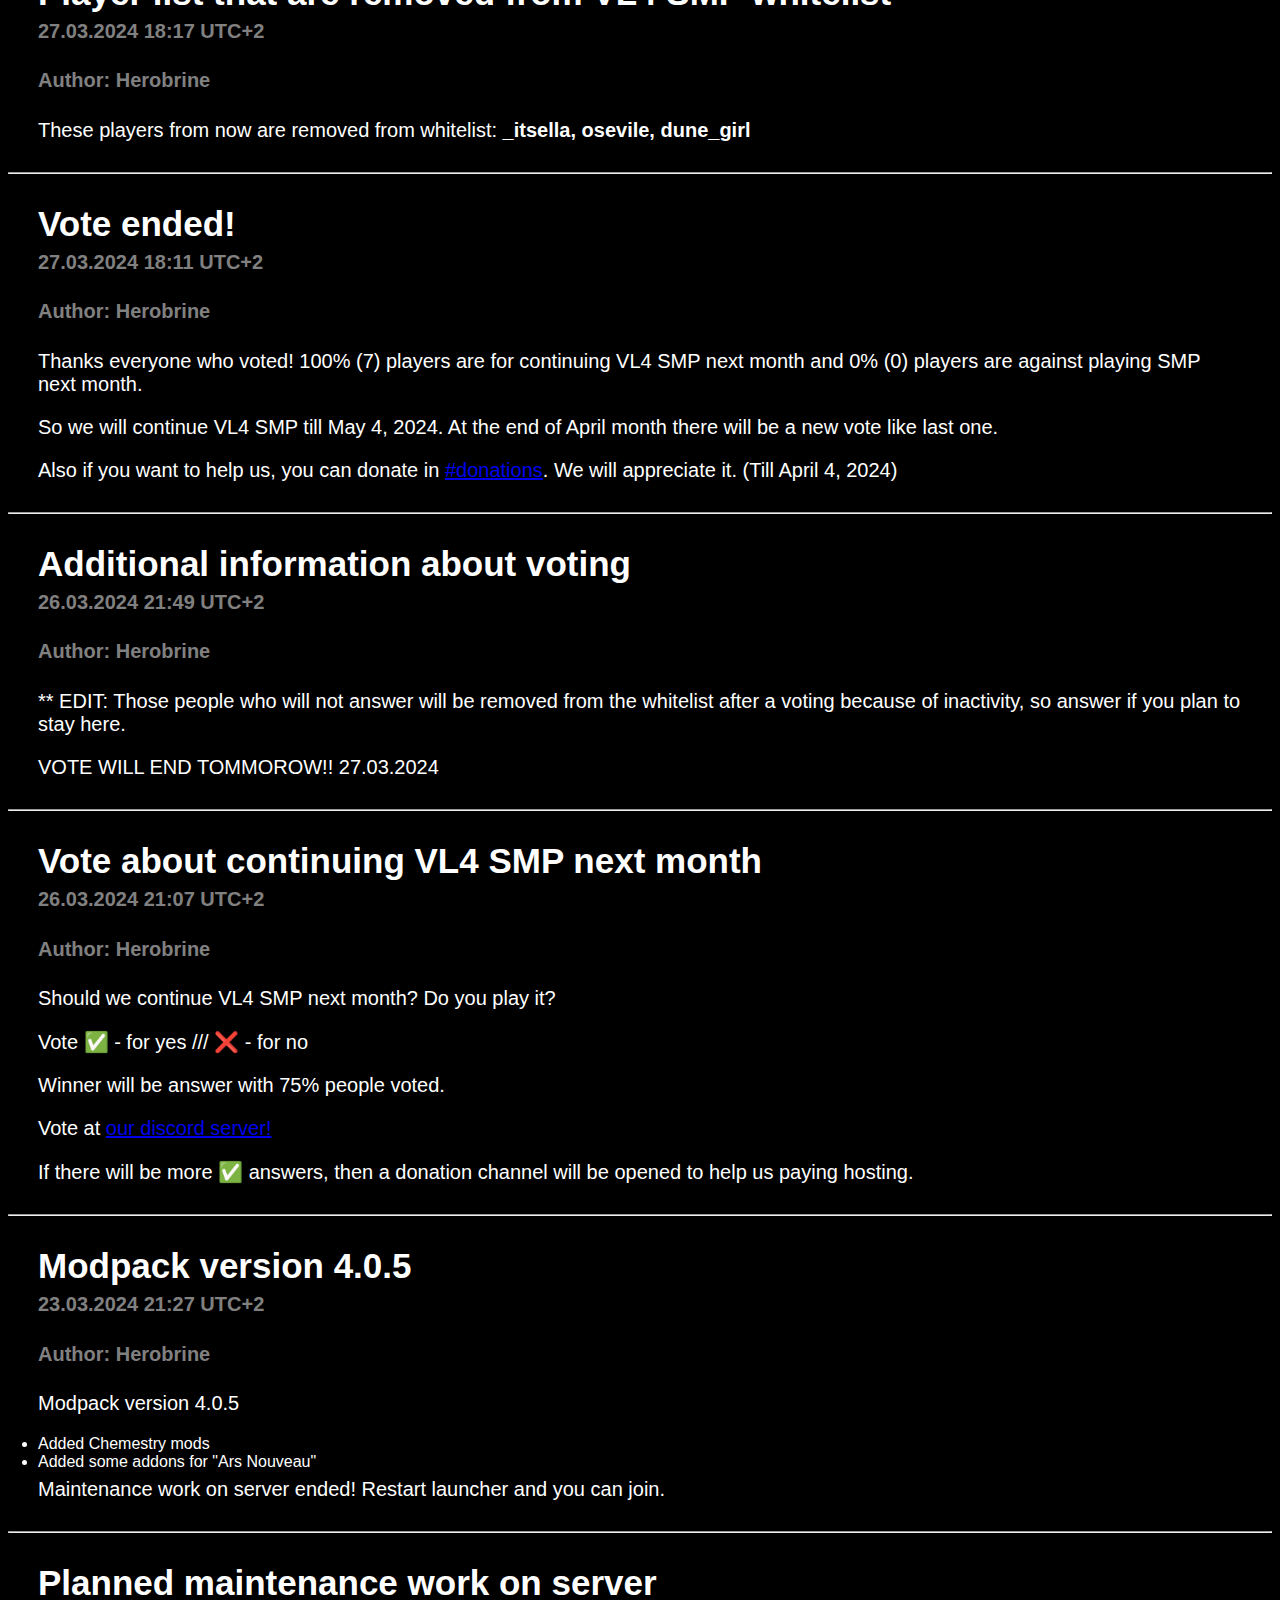
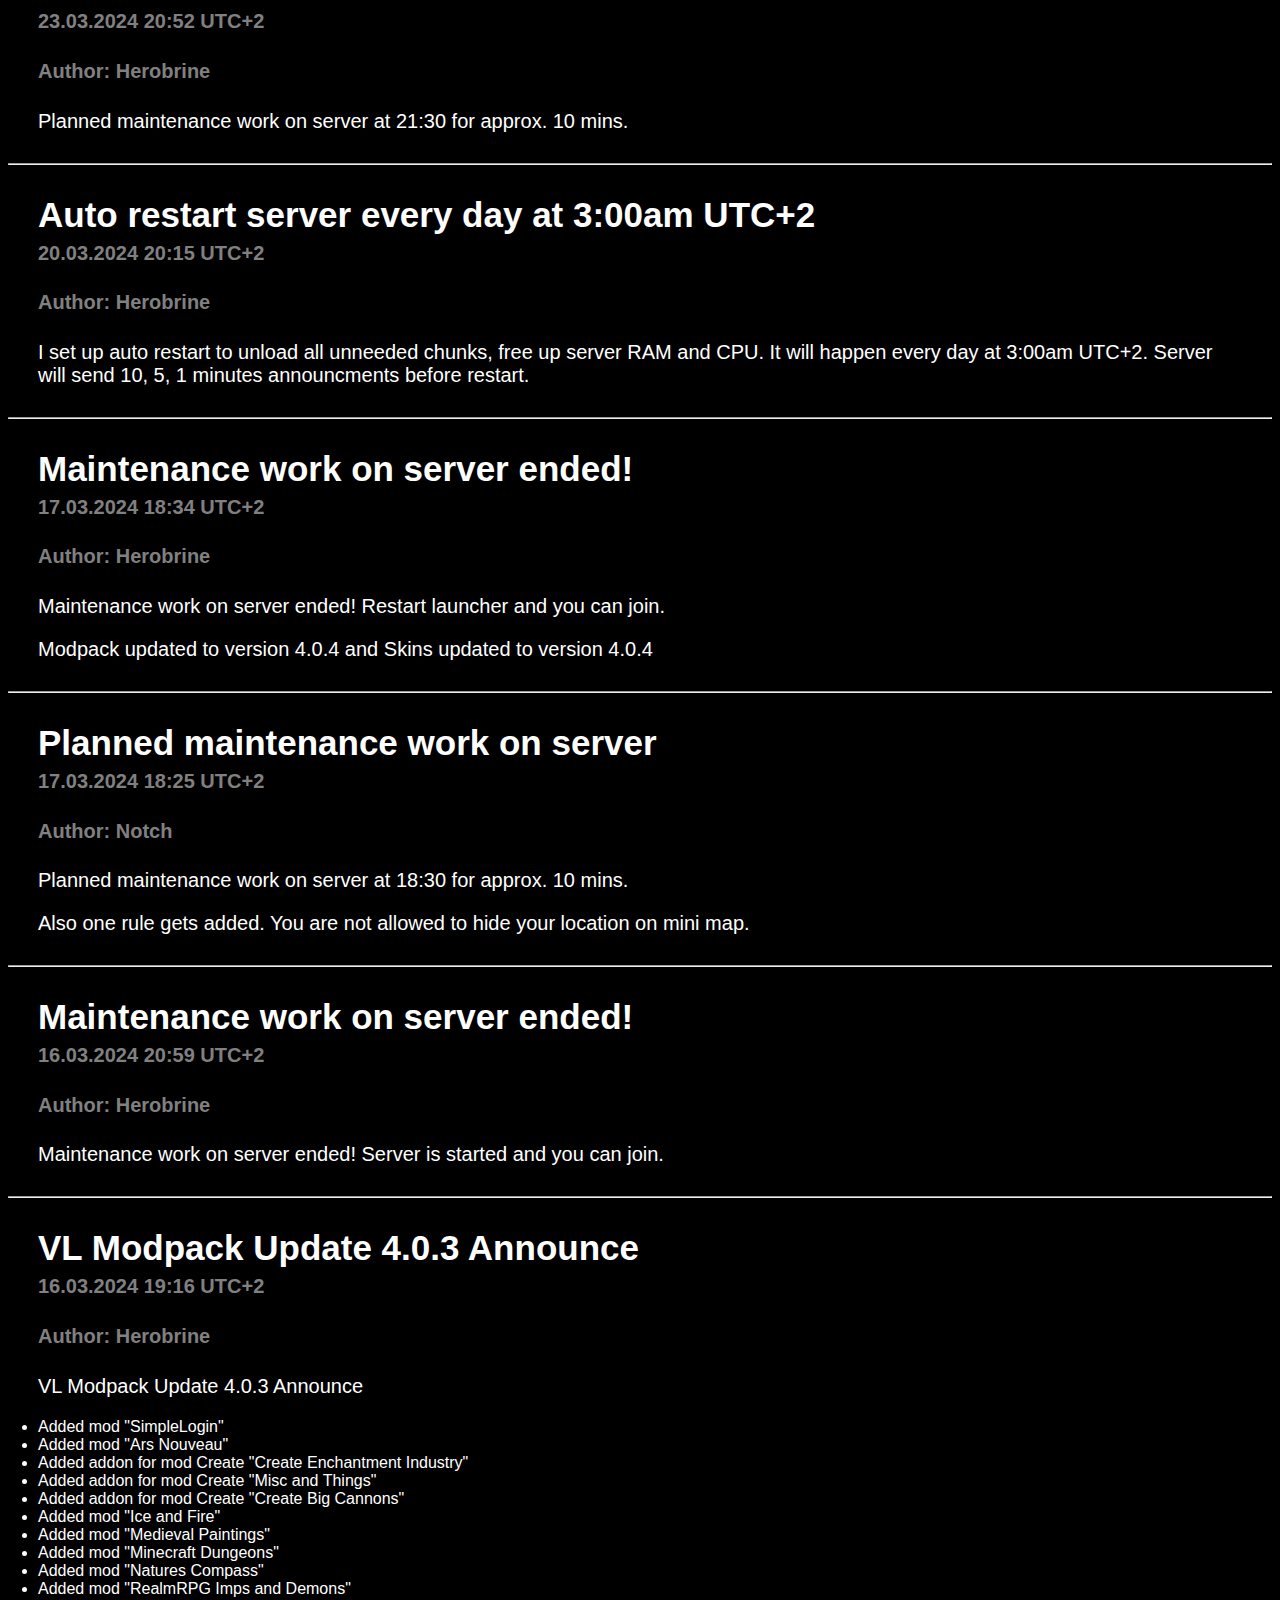
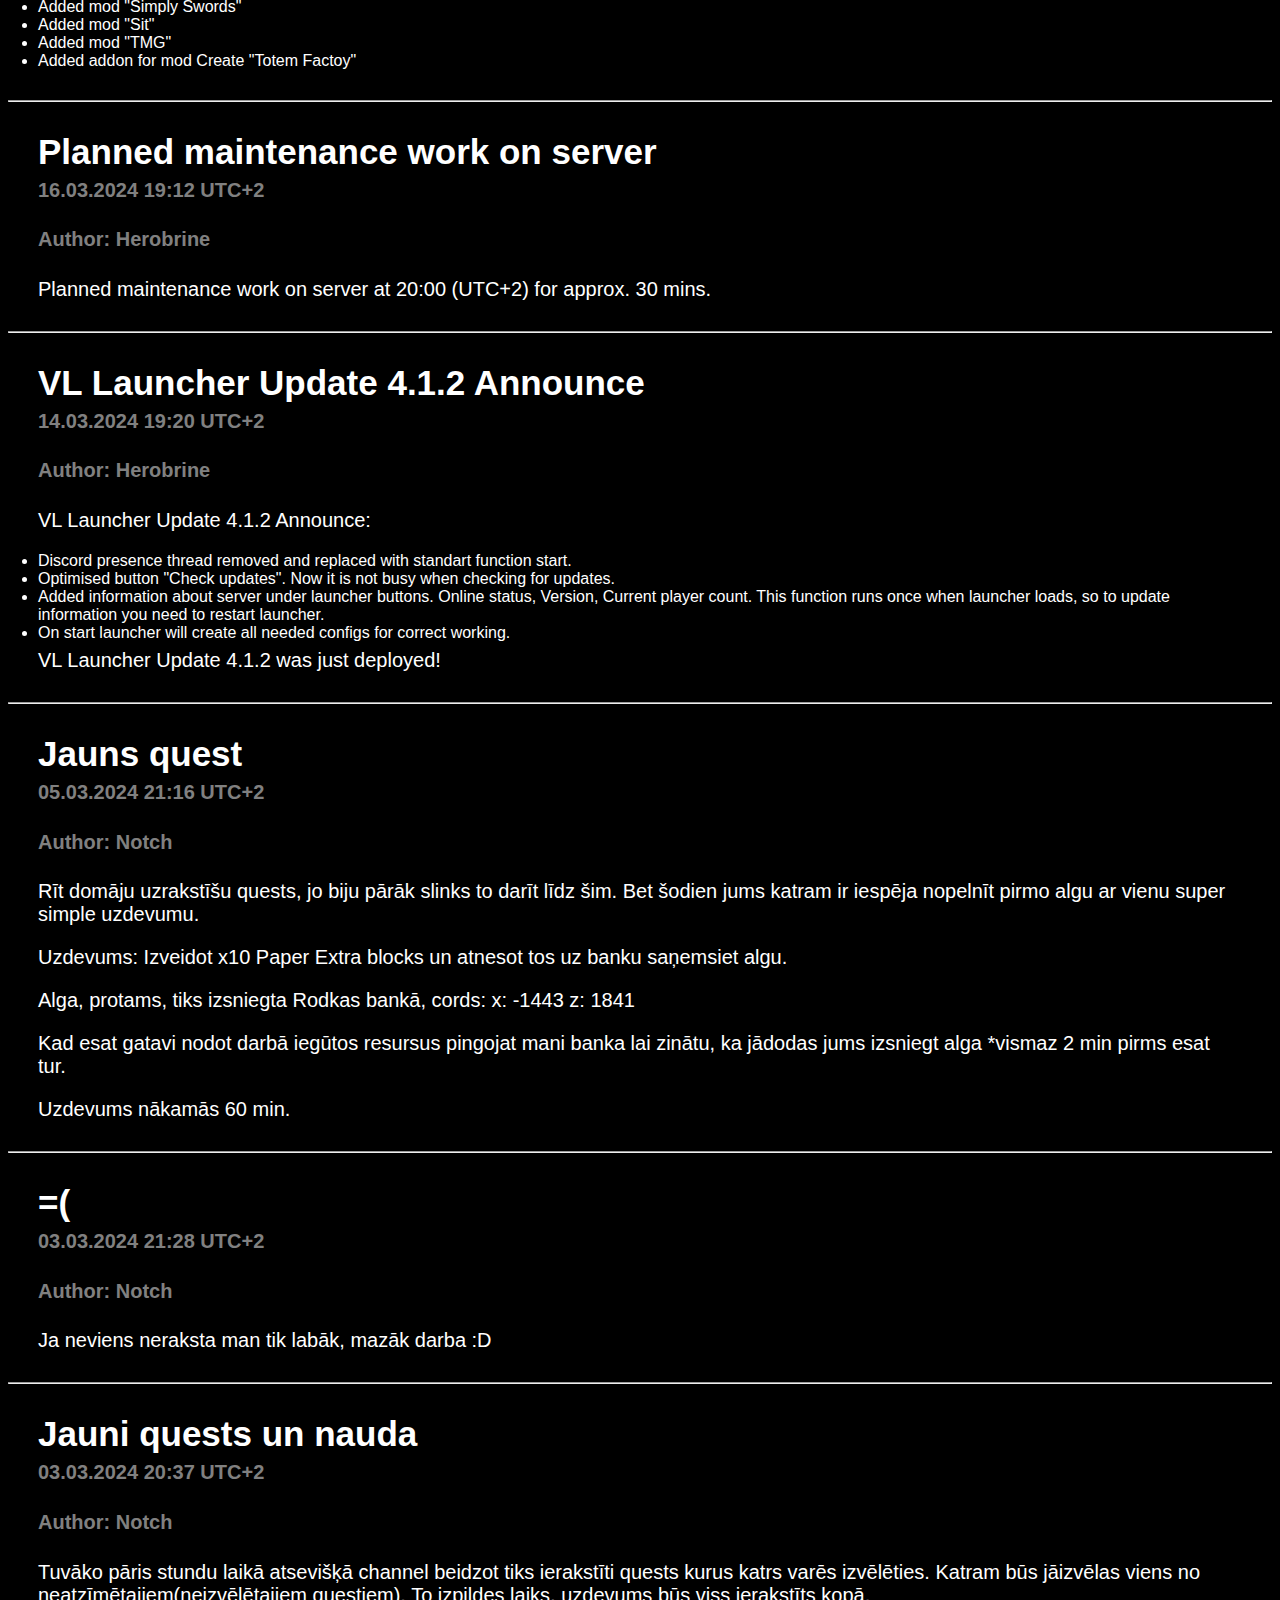
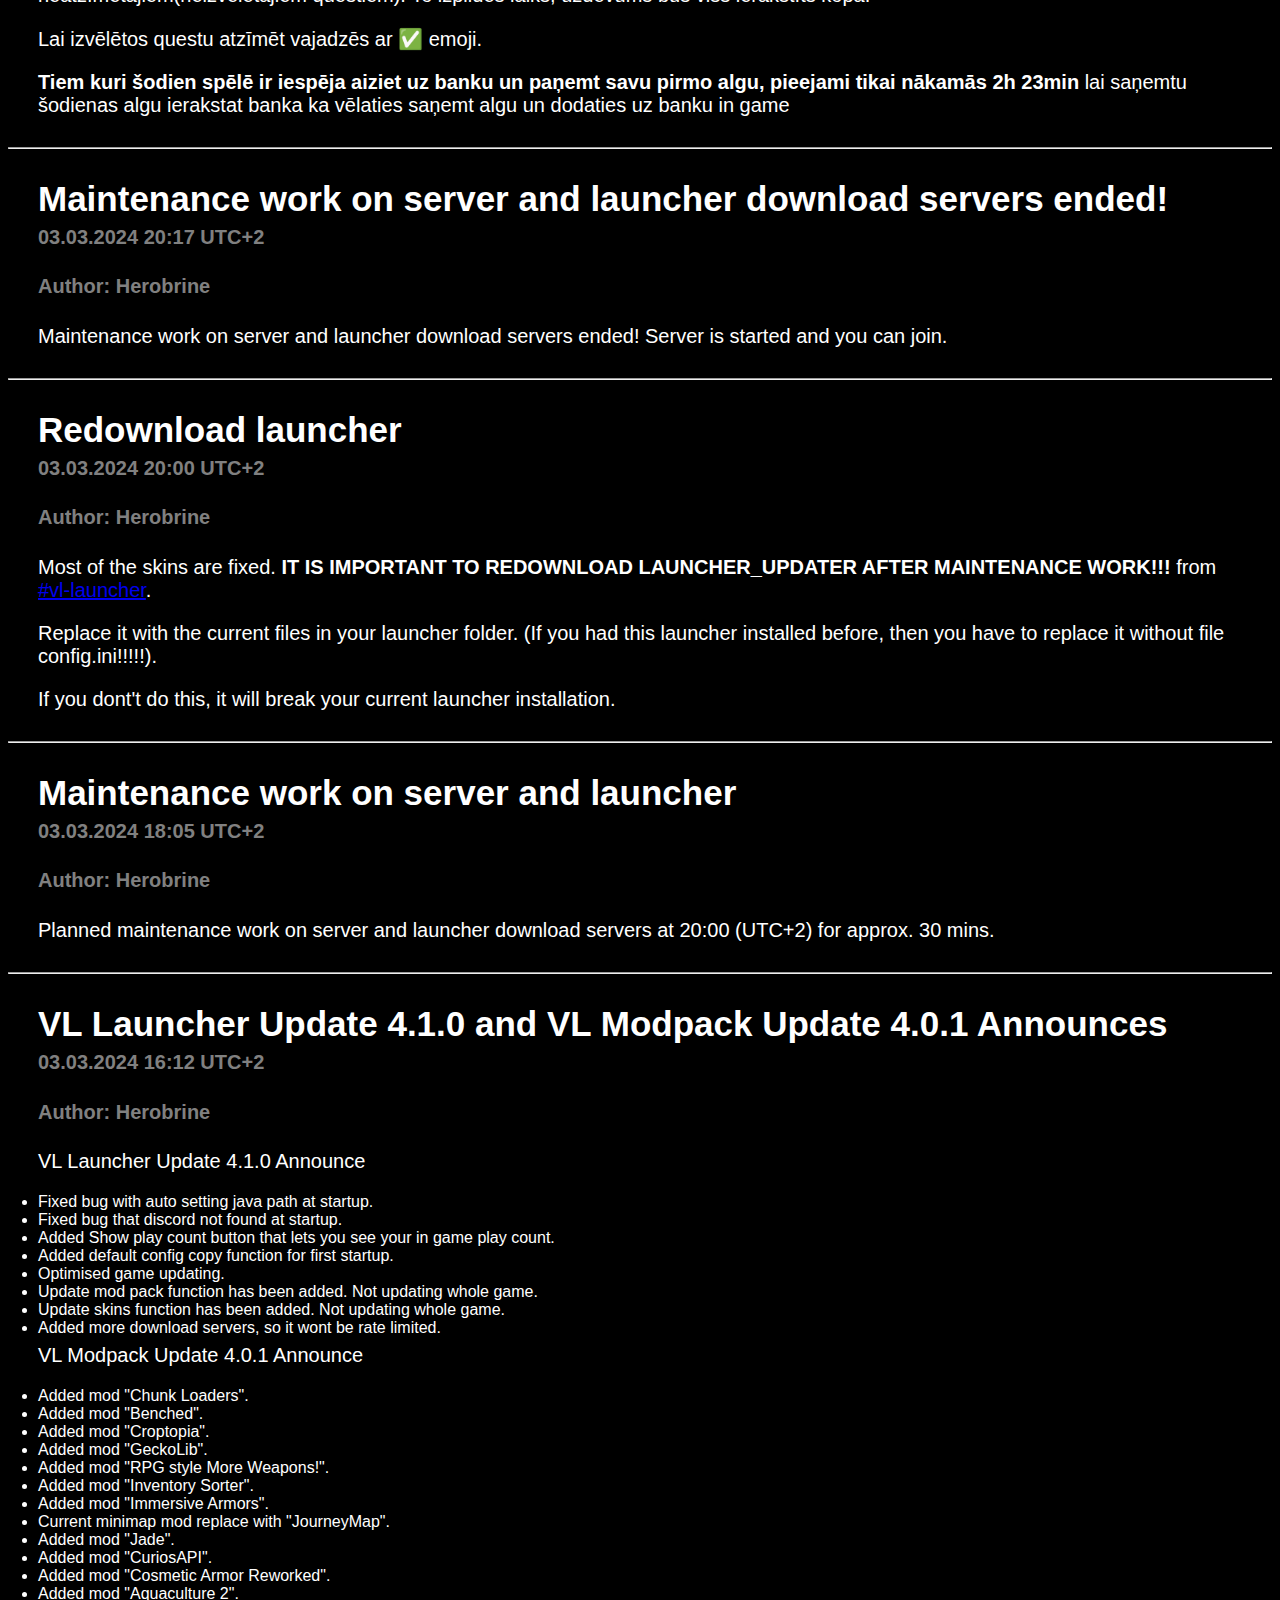
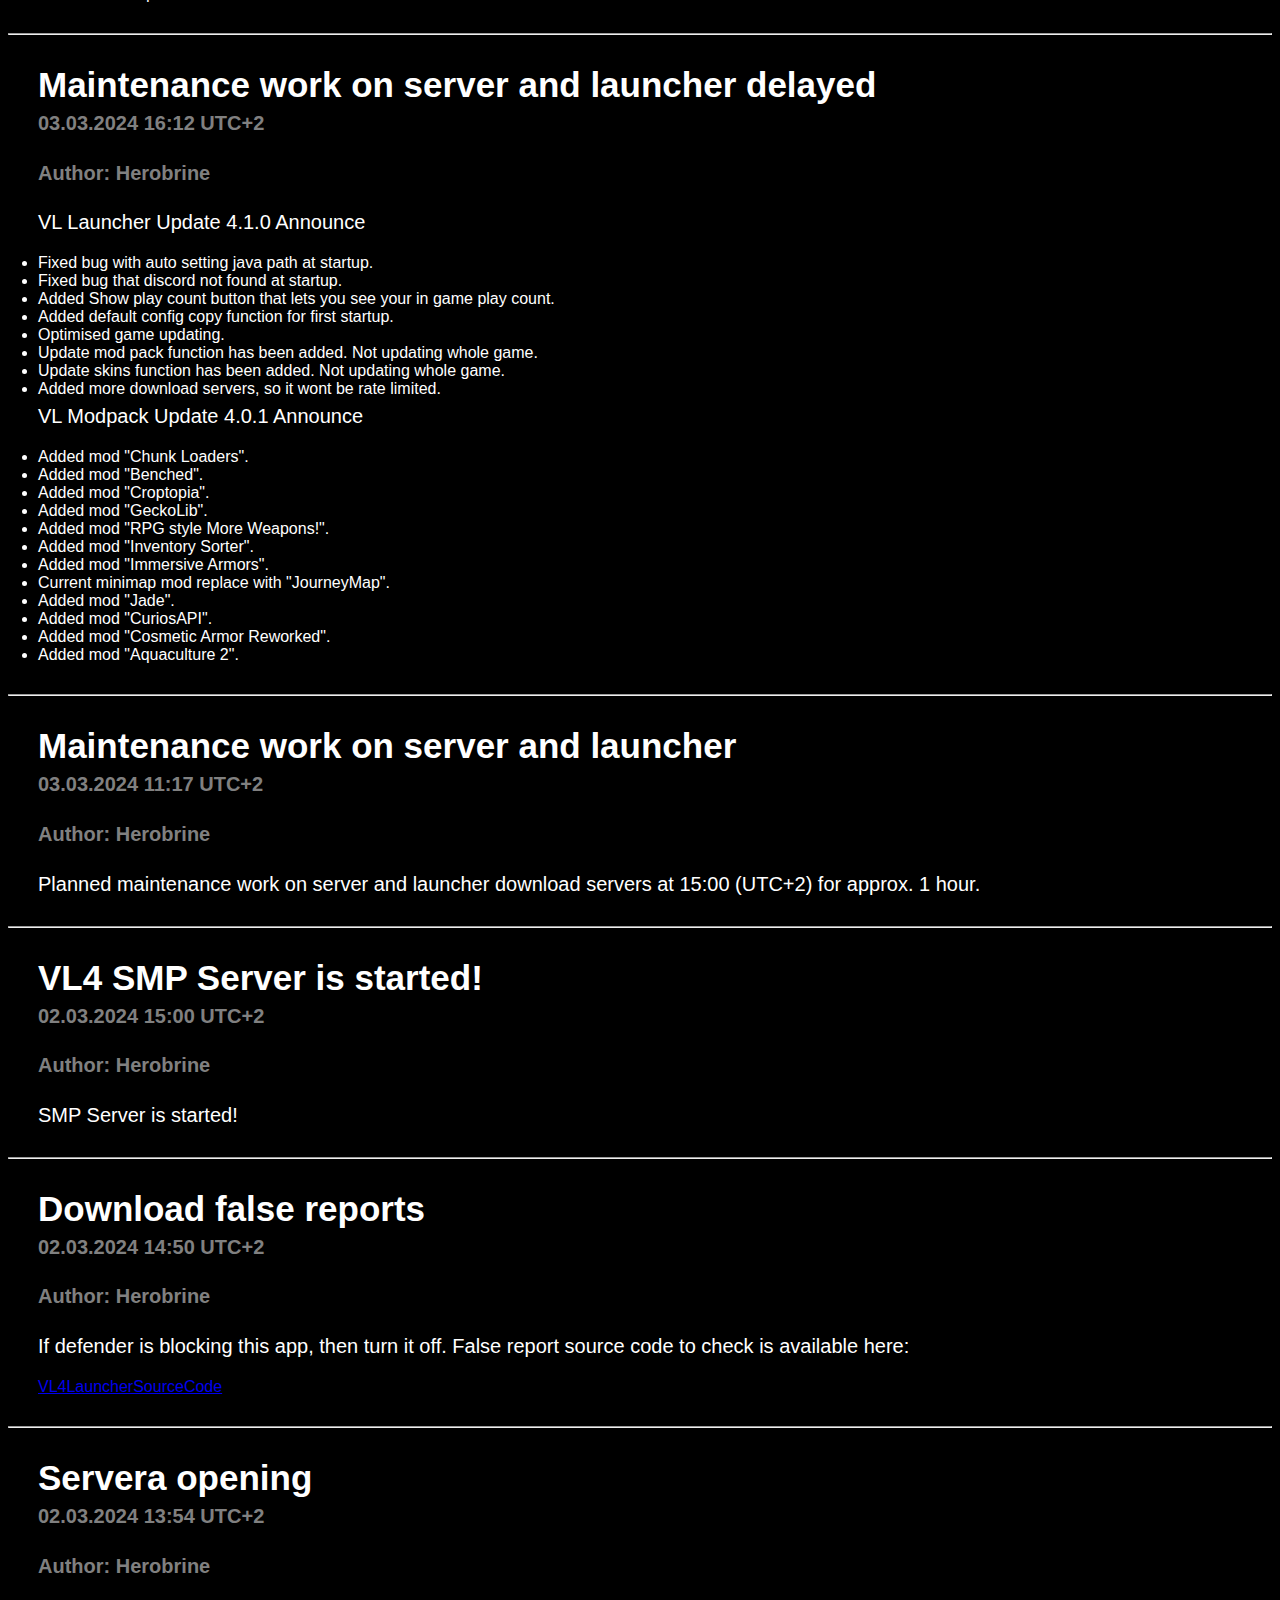
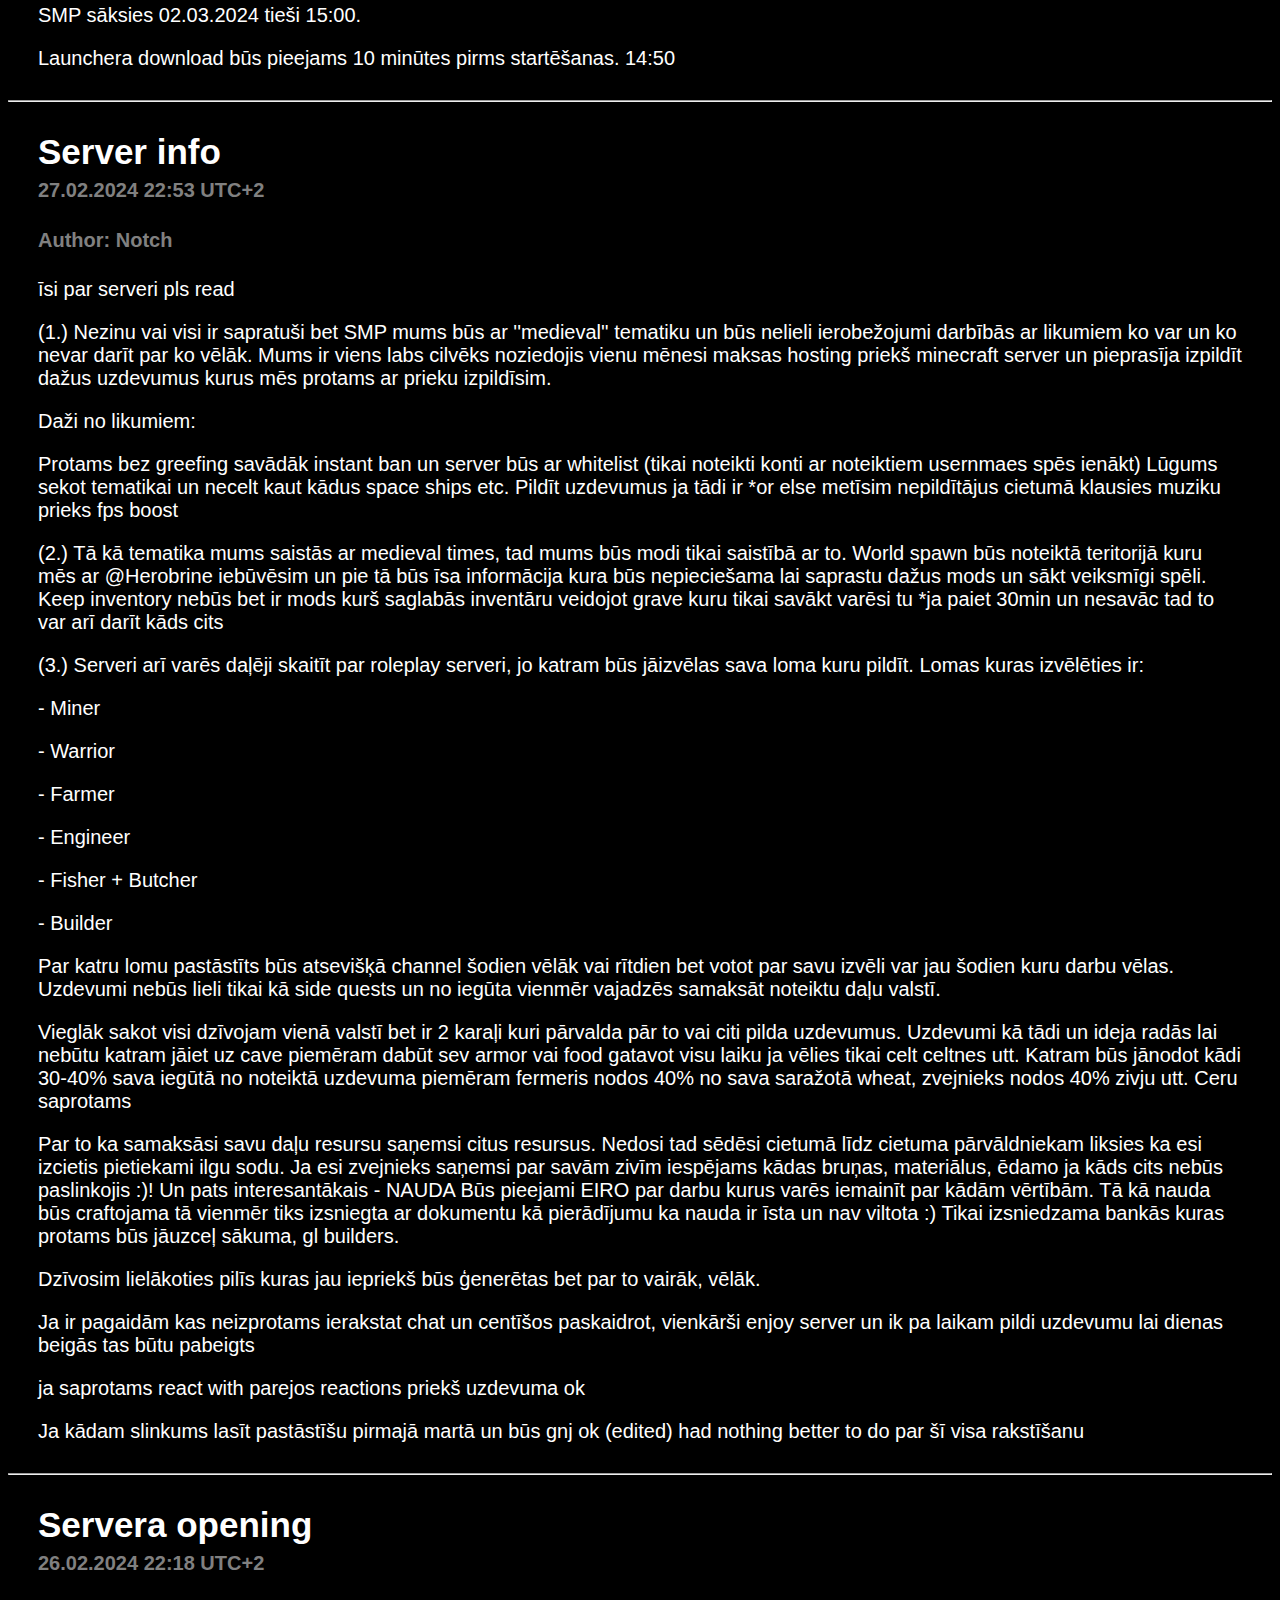
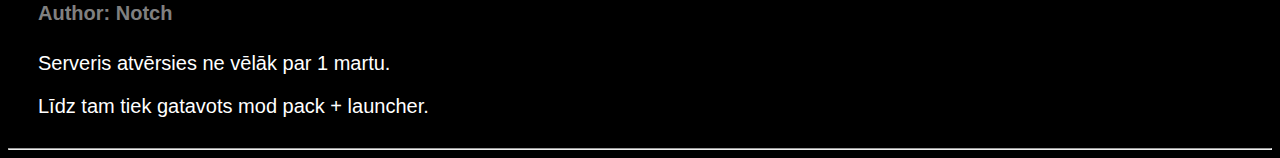
==== commit a73b5376: "01.04 edit2" ====
--- a/index.html
+++ b/index.html
@@ -11,6 +11,14 @@
             <img class="logo" src="assets/v4l_smp_logo.png" alt="VL LOGO">
         </div>
         <hr class="hr">
+
+        <div class="news-container">
+            <h2>Maintenance work on server ended!</h2>
+            <h4>01.04.2024 13:23 UTC+2</h4>
+            <h4>Author: Herobrine</h4>
+            <p>Maintenance work on server ended! Restart launcher and you can join.</p>
+        </div>
+        <hr class="hr-other-news">
 
         <div class="news-container">
             <h2>VL Modpack Update 4.0.7 Announce</h2>
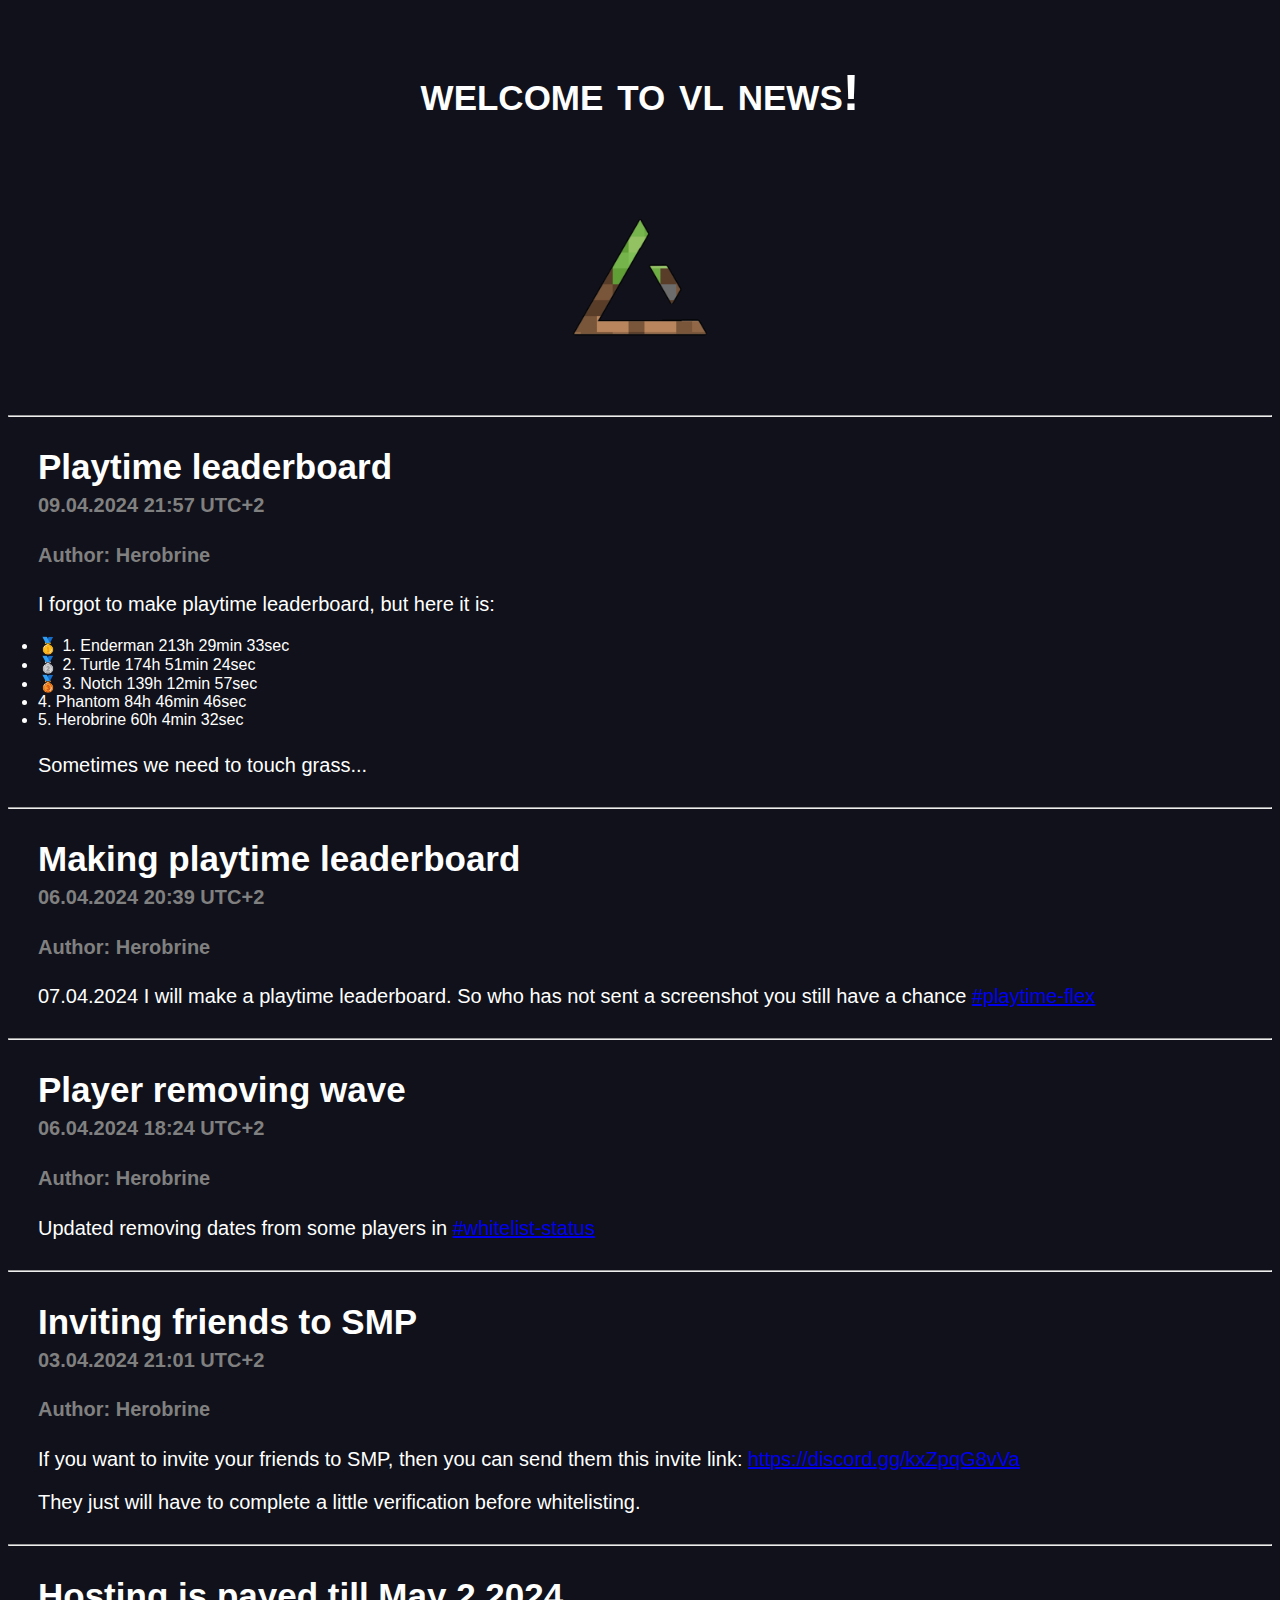
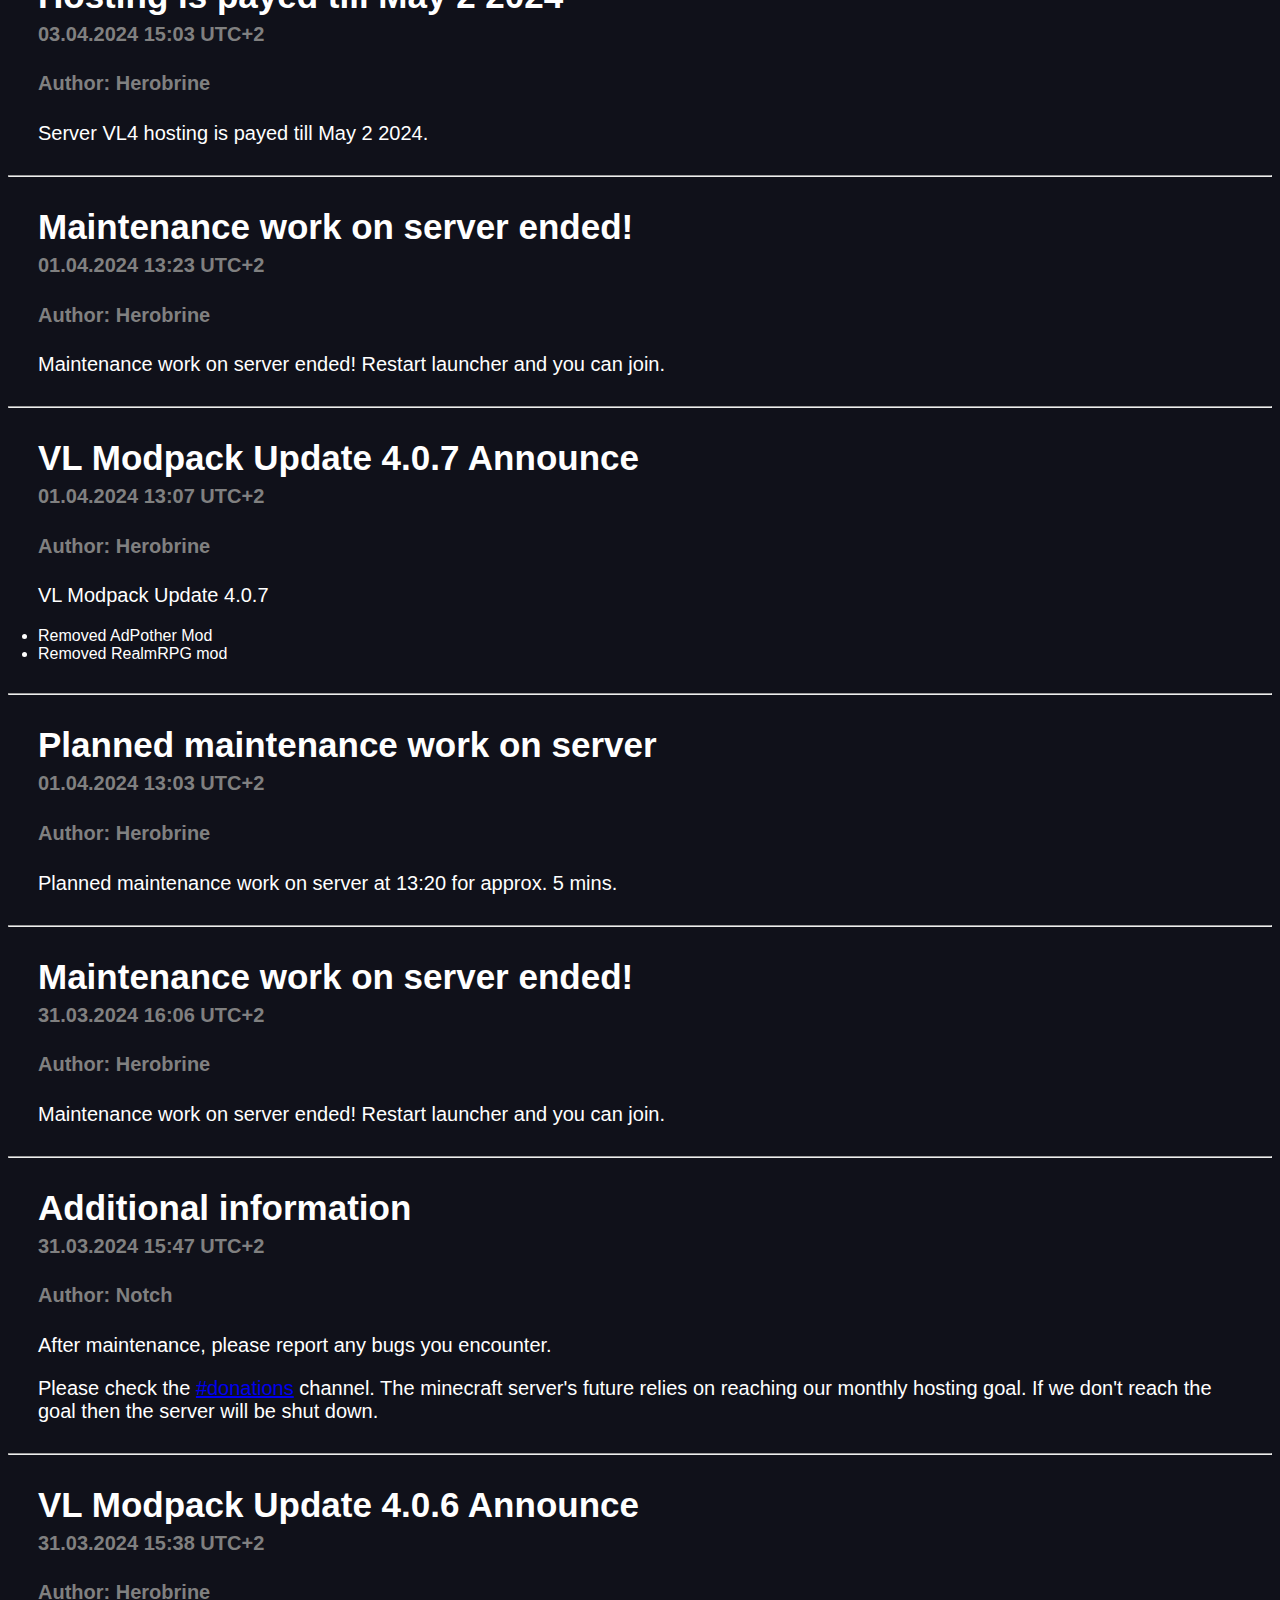
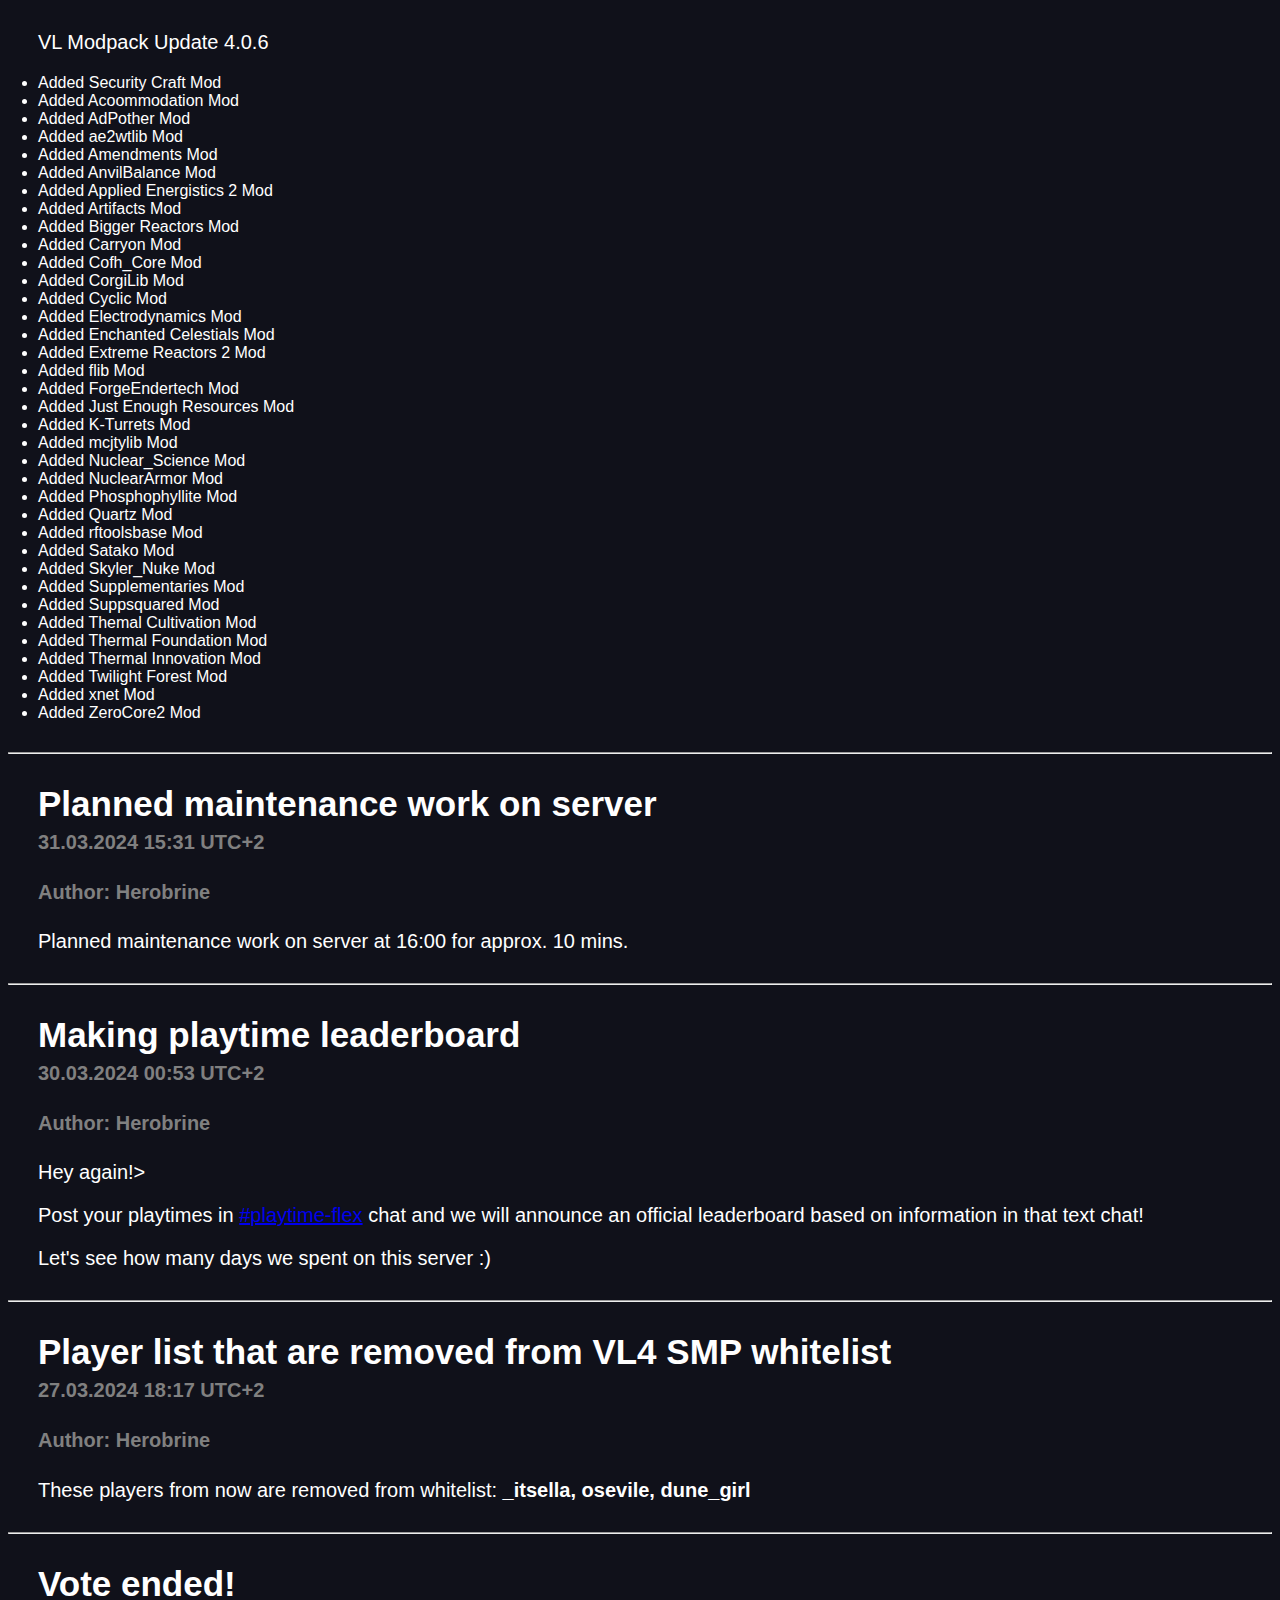
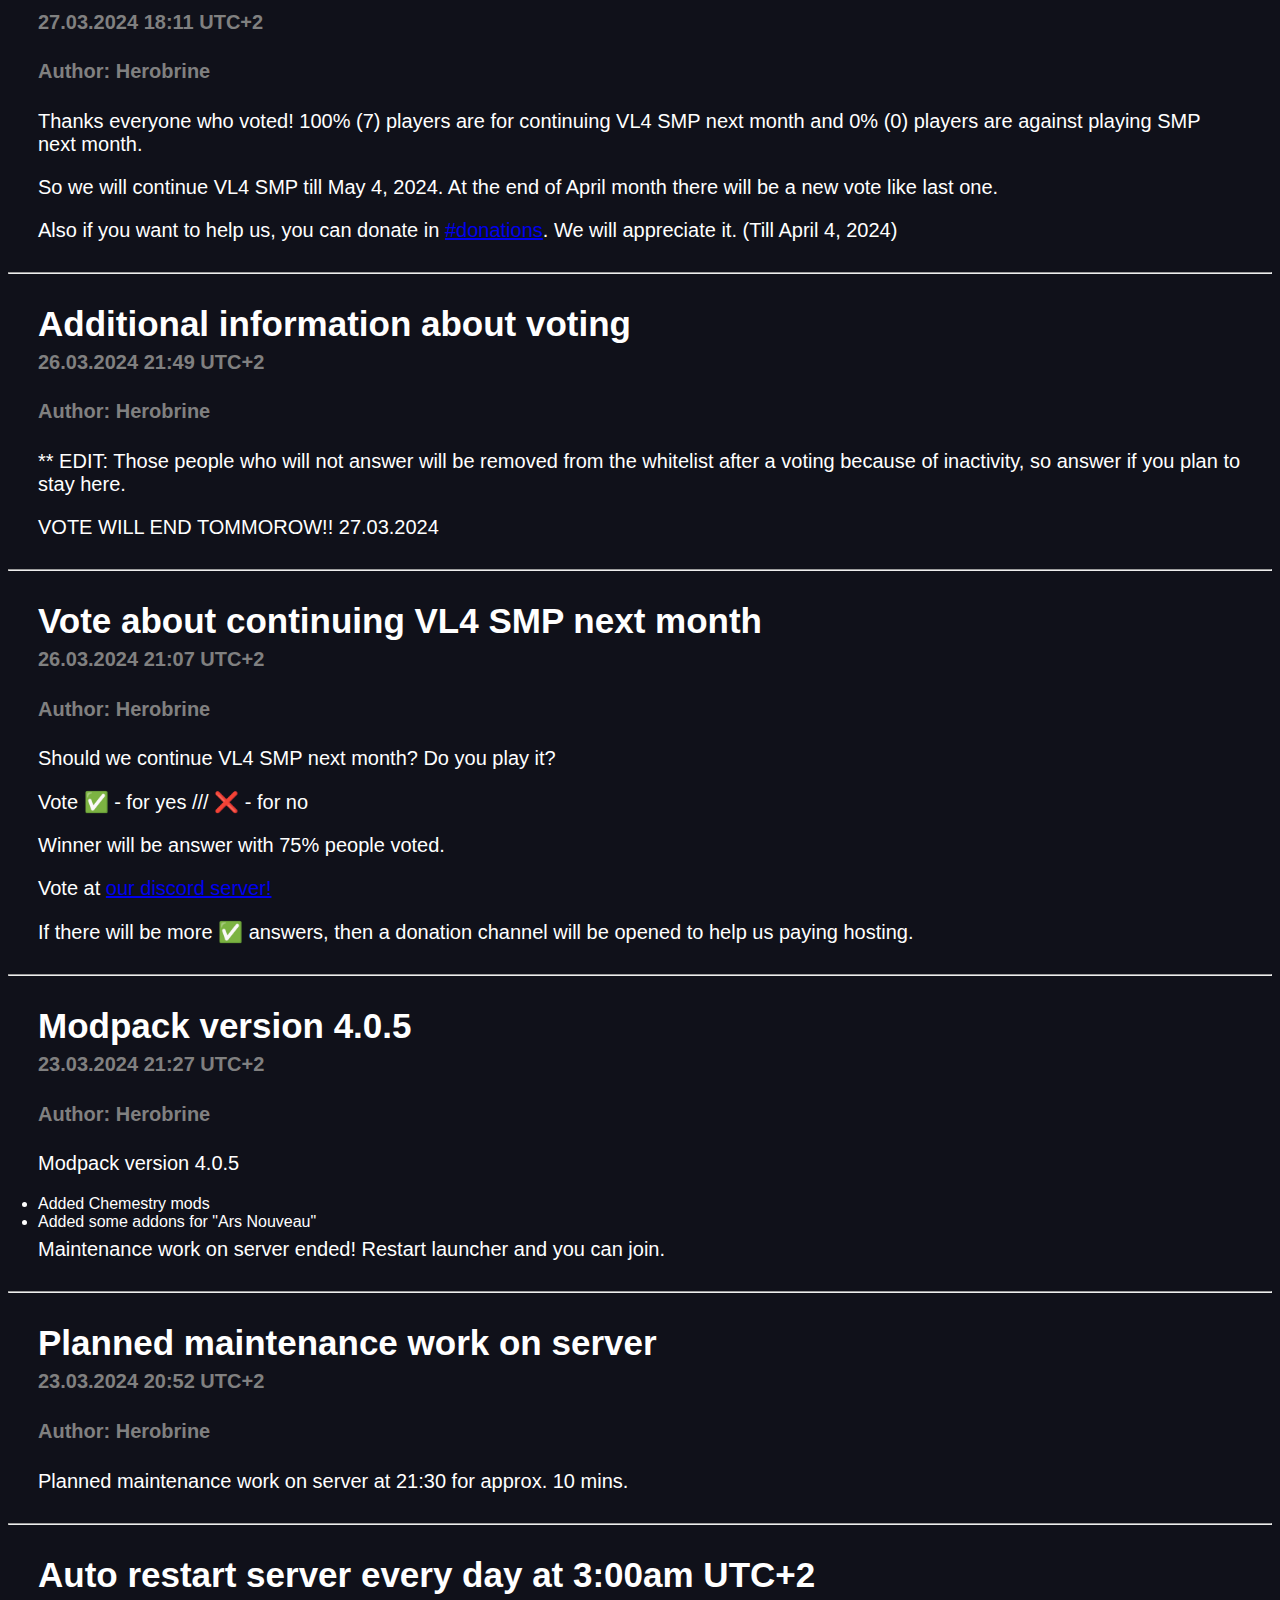
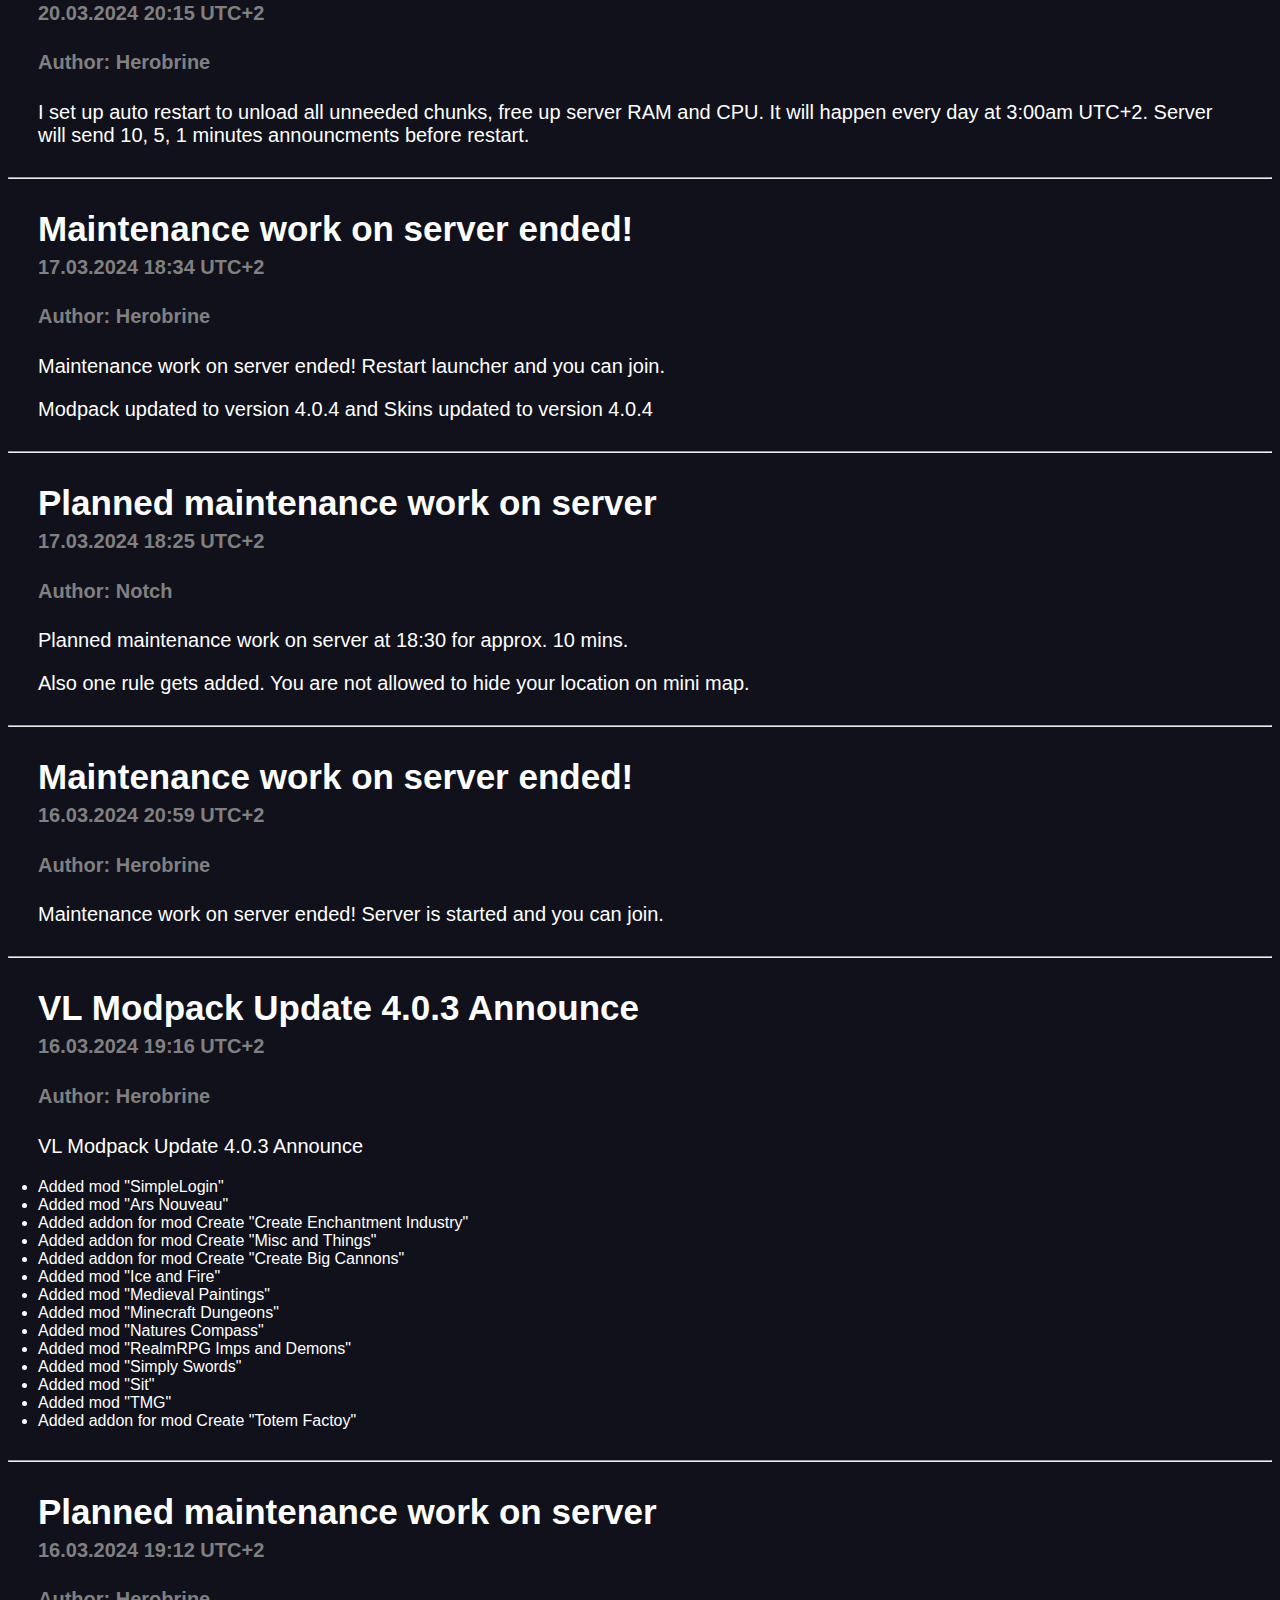
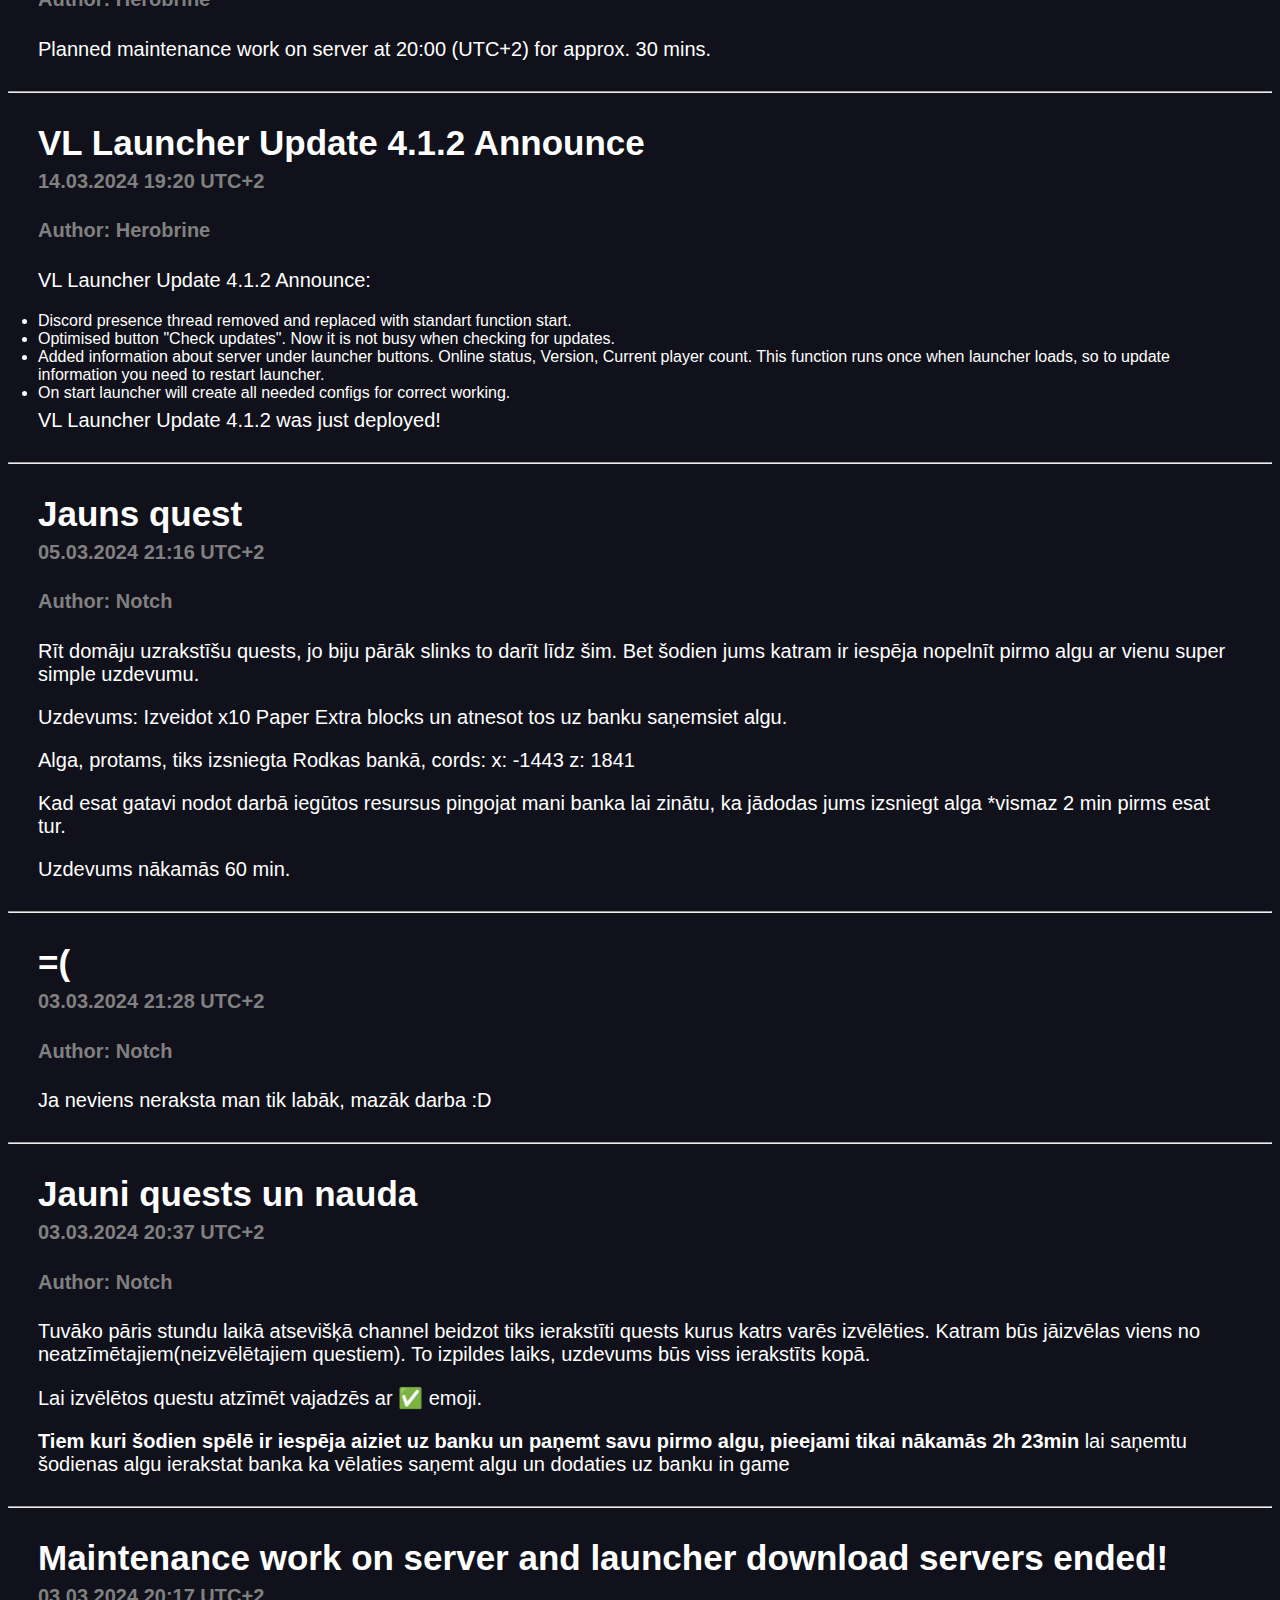
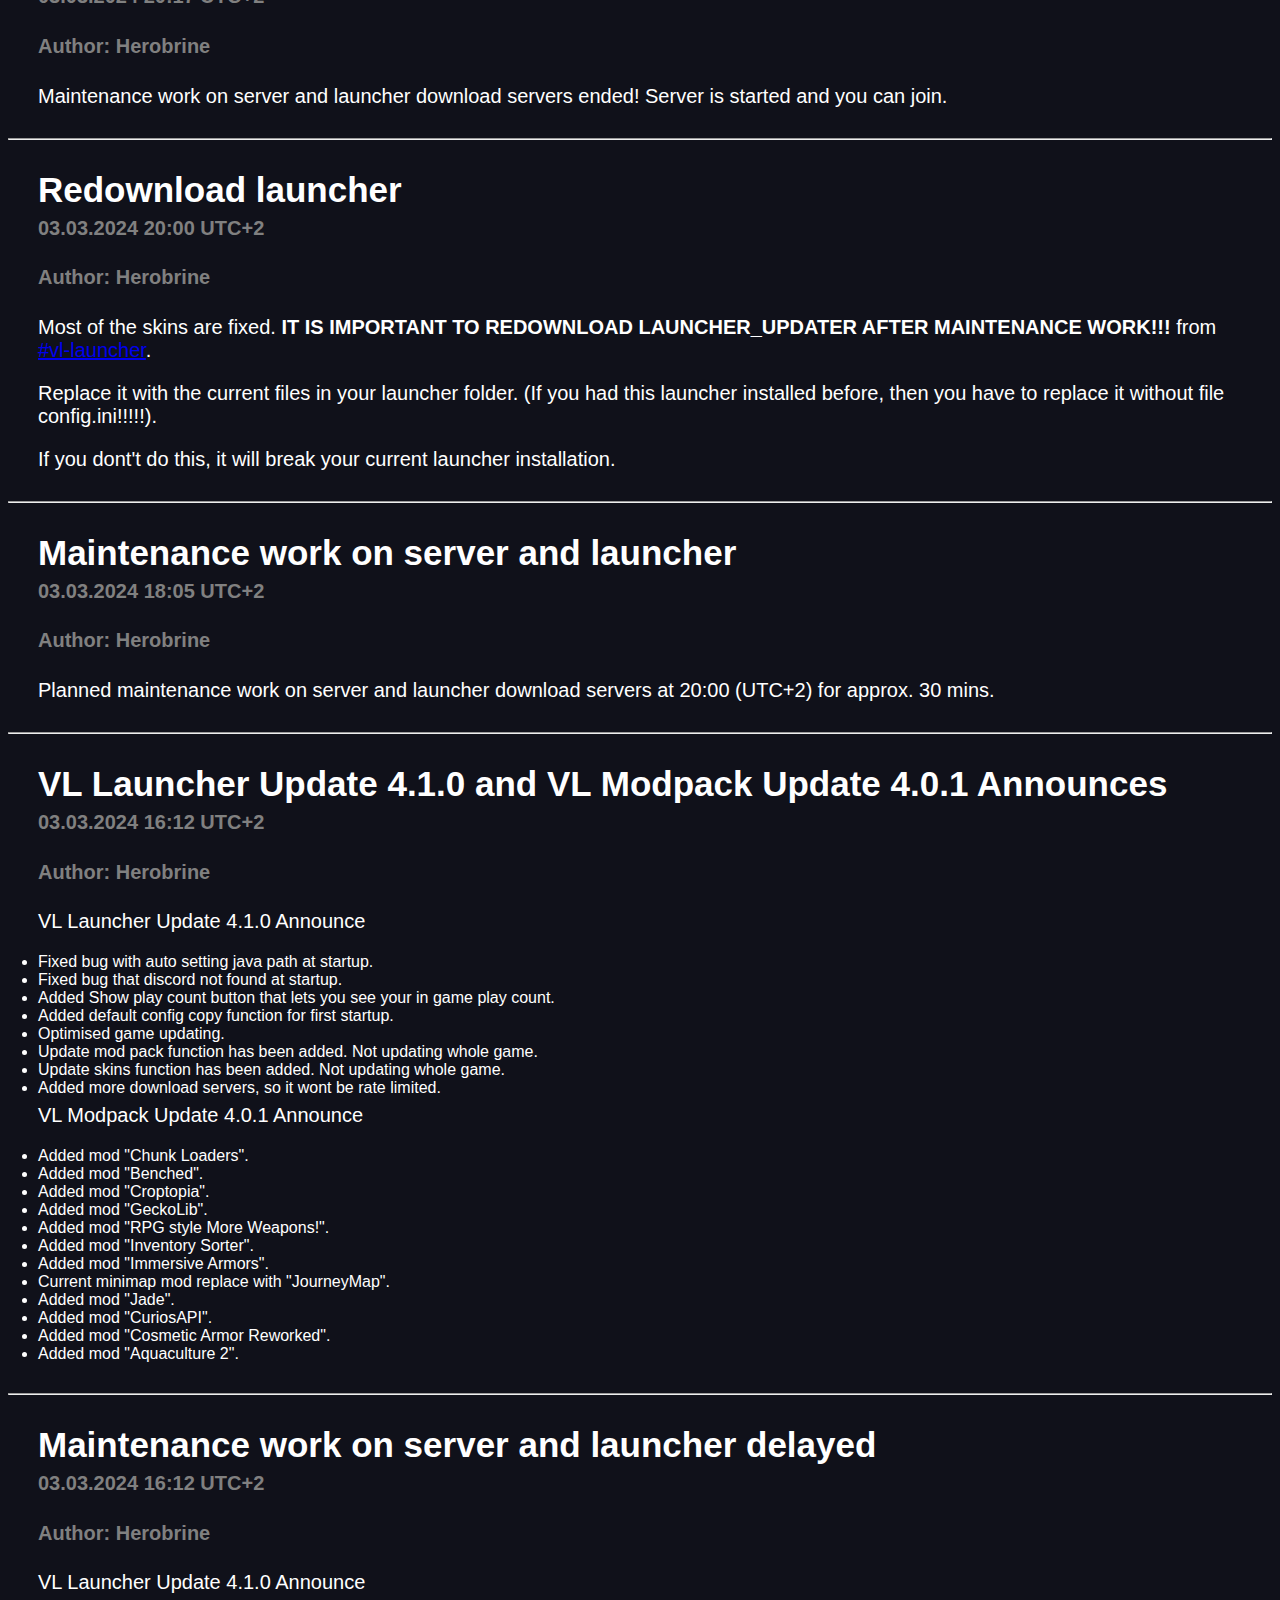
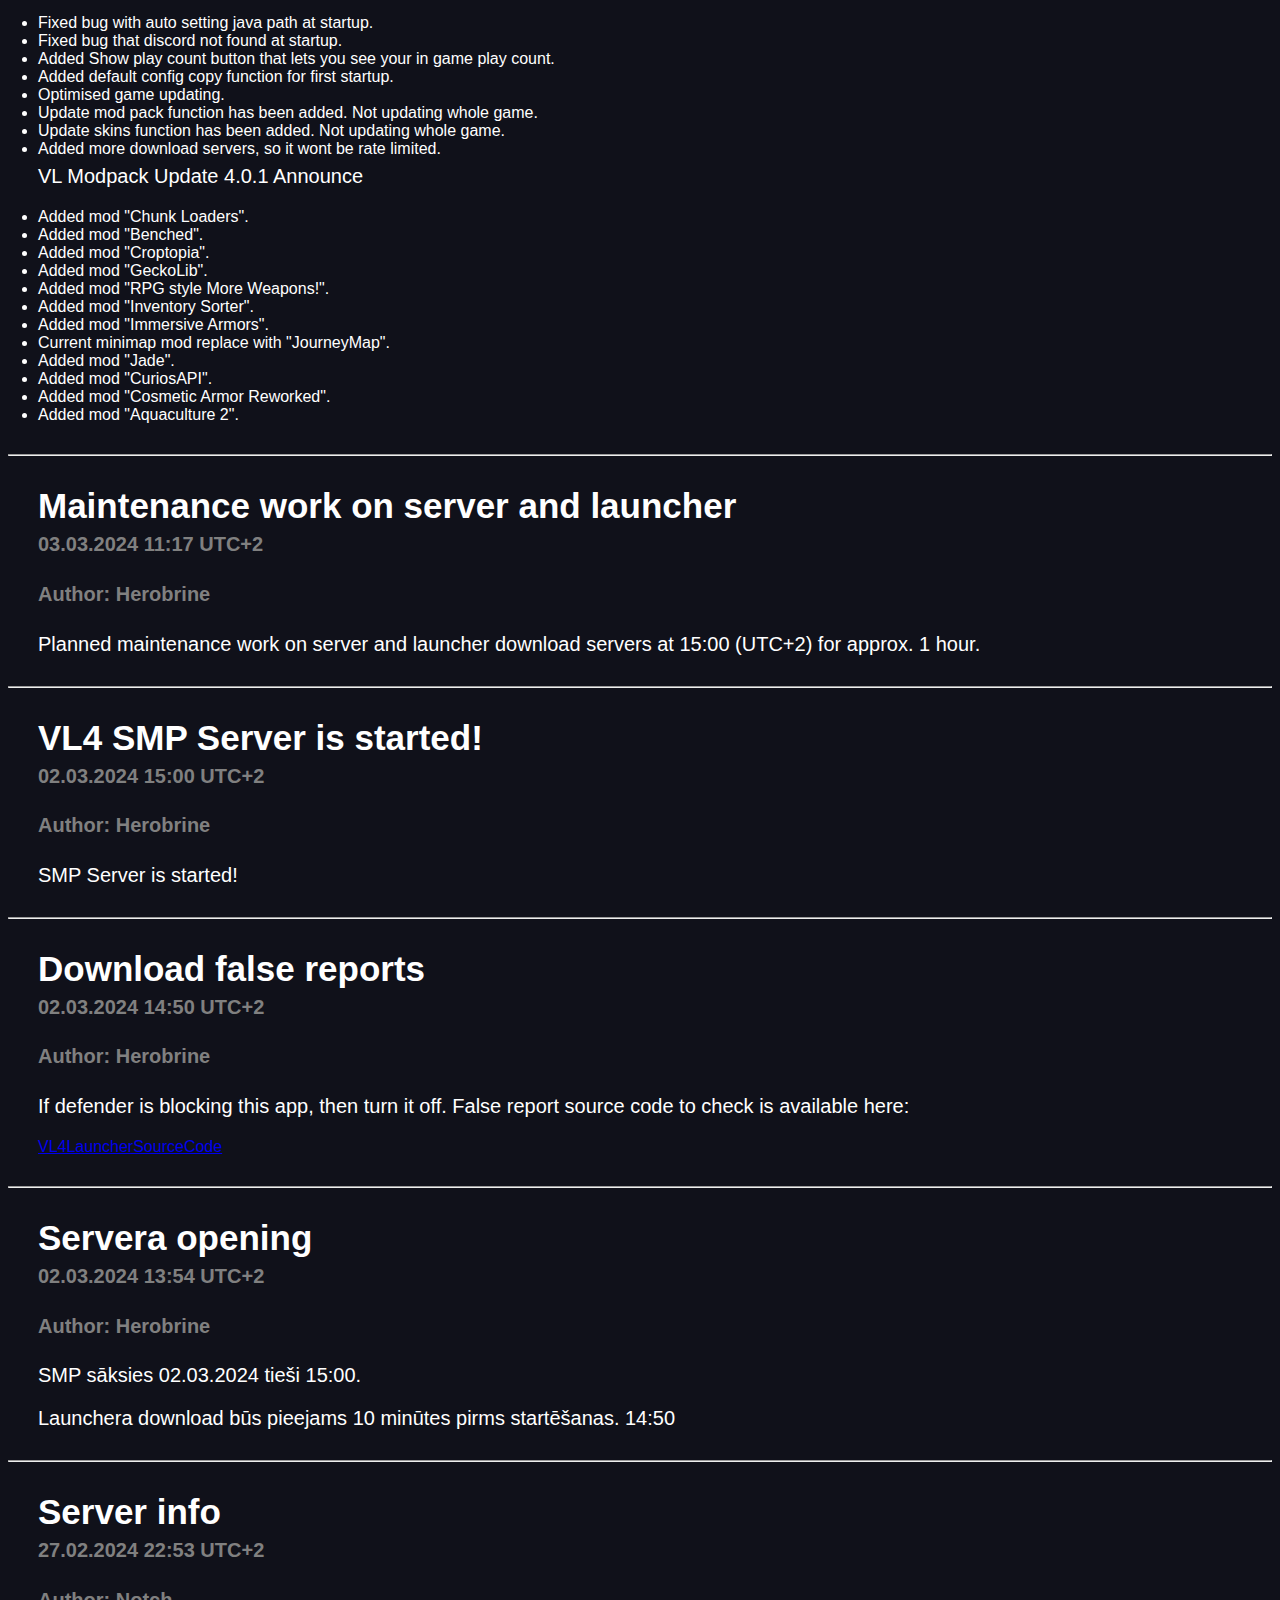
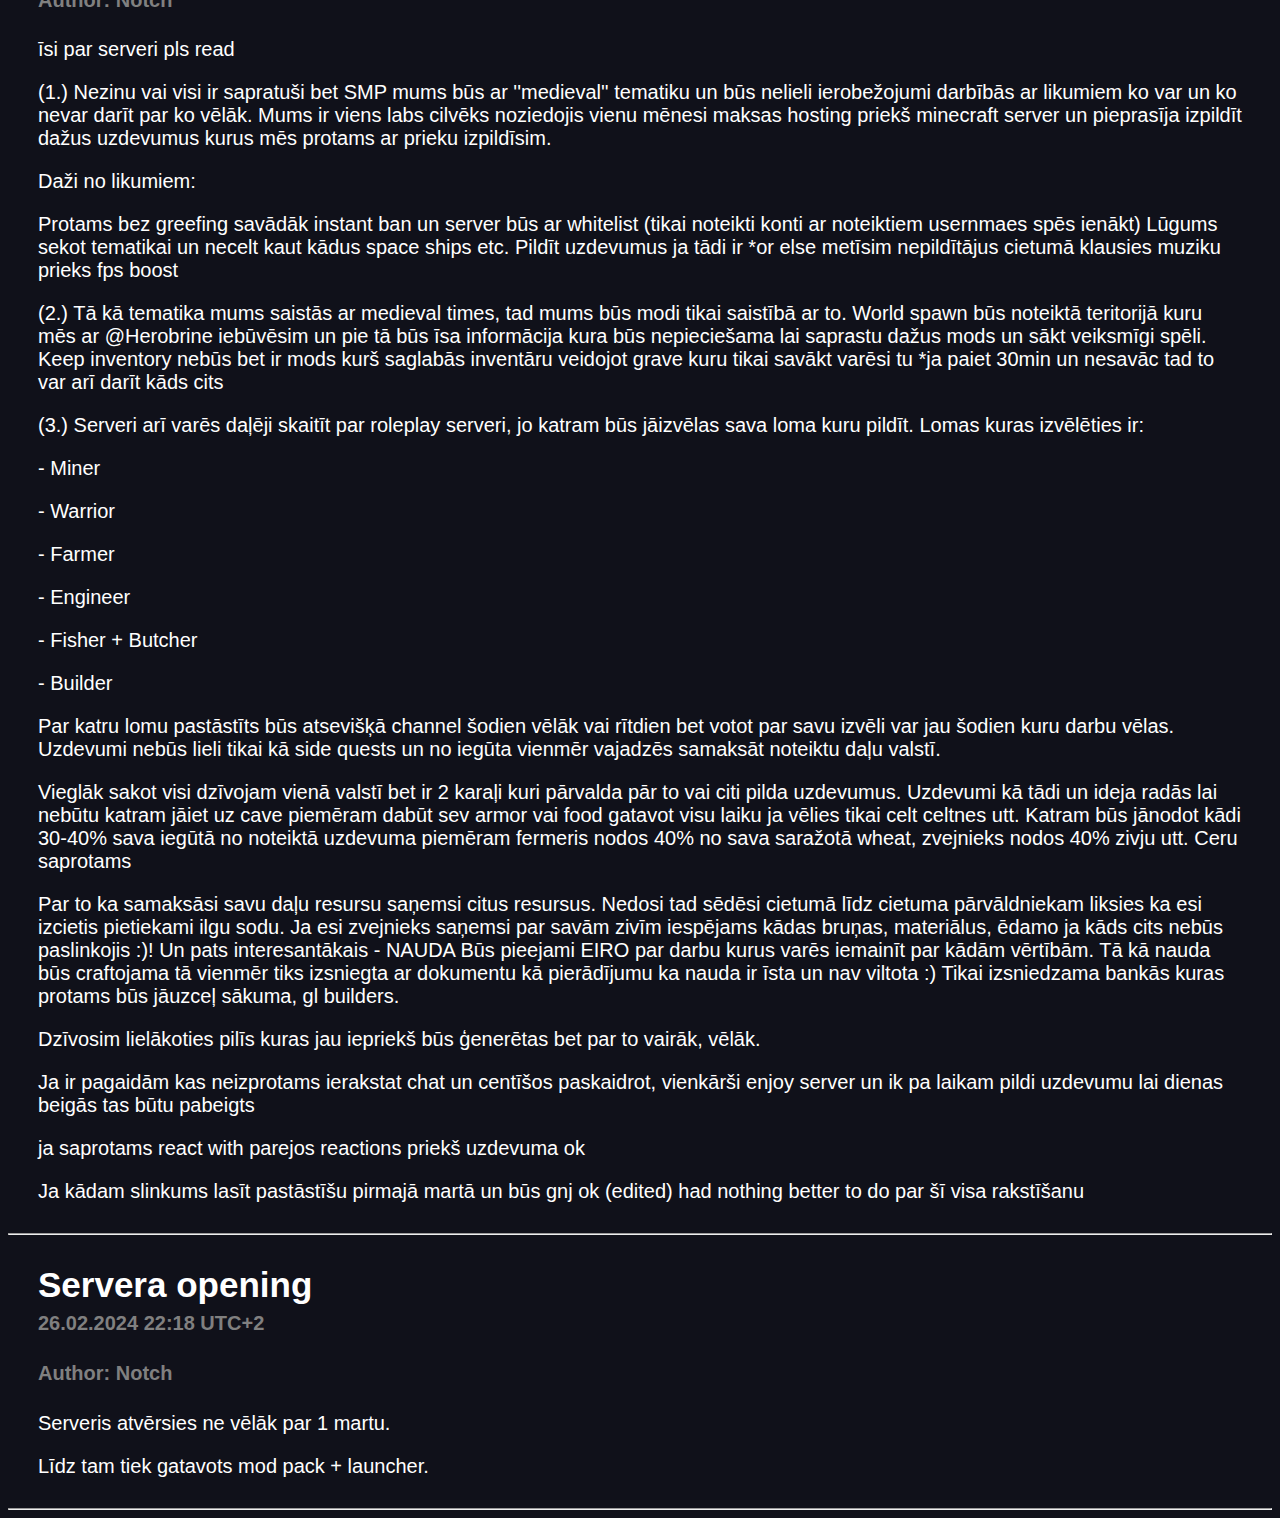
==== commit d7d8fc9f: "09.04 22:01" ====
--- a/index.html
+++ b/index.html
@@ -11,6 +11,54 @@
             <img class="logo" src="assets/v4l_smp_logo.png" alt="VL LOGO">
         </div>
         <hr class="hr">
+
+        <div class="news-container">
+            <h2>Playtime leaderboard</h2>
+            <h4>09.04.2024 21:57 UTC+2</h4>
+            <h4>Author: Herobrine</h4>
+            <p>I forgot to make playtime leaderboard, but here it is:</p>
+			<li>🥇 1. Enderman 213h 29min 33sec</li>
+			<li>🥈 2. Turtle 174h 51min 24sec</li>
+			<li>🥉 3. Notch 139h 12min 57sec</li>
+			<li>4. Phantom 84h 46min 46sec</li>
+			<li>5. Herobrine 60h 4min 32sec</li>
+			<br/>
+			<p>Sometimes we need to touch grass...</p>
+        </div>
+        <hr class="hr-other-news">
+
+        <div class="news-container">
+            <h2>Making playtime leaderboard</h2>
+            <h4>06.04.2024 20:39 UTC+2</h4>
+            <h4>Author: Herobrine</h4>
+            <p>07.04.2024 I will make a playtime leaderboard. So who has not sent a screenshot you still have a chance <a href="https://discord.com/channels/1211753072431468675/1221919073005473942">#⁠playtime-flex</a></p>
+        </div>
+        <hr class="hr-other-news">
+
+        <div class="news-container">
+            <h2>Player removing wave</h2>
+            <h4>06.04.2024 18:24 UTC+2</h4>
+            <h4>Author: Herobrine</h4>
+            <p>Updated removing dates from some players in <a href="https://discord.com/channels/1211753072431468675/1212499811605938287">#⁠whitelist-status</a></p>
+        </div>
+        <hr class="hr-other-news">
+
+        <div class="news-container">
+            <h2>Inviting friends to SMP</h2>
+            <h4>03.04.2024 21:01 UTC+2</h4>
+            <h4>Author: Herobrine</h4>
+            <p>If you want to invite your friends to SMP, then you can send them this invite link: <a href="https://discord.gg/kxZpqG8vVa">https://discord.gg/kxZpqG8vVa</a></p>
+			<p>They just will have to complete a little verification before whitelisting.</p>
+        </div>
+        <hr class="hr-other-news">
+
+        <div class="news-container">
+            <h2>Hosting is payed till May 2 2024</h2>
+            <h4>03.04.2024 15:03 UTC+2</h4>
+            <h4>Author: Herobrine</h4>
+            <p>Server VL4 hosting is payed till May 2 2024.</p>
+        </div>
+        <hr class="hr-other-news">
 
         <div class="news-container">
             <h2>Maintenance work on server ended!</h2>
--- a/styles.css
+++ b/styles.css
@@ -1,5 +1,5 @@
 body {
-    background-color: black;
+    background-color: #10111a;
     color: white;
     font-family: Arial, Helvetica, sans-serif;
 }
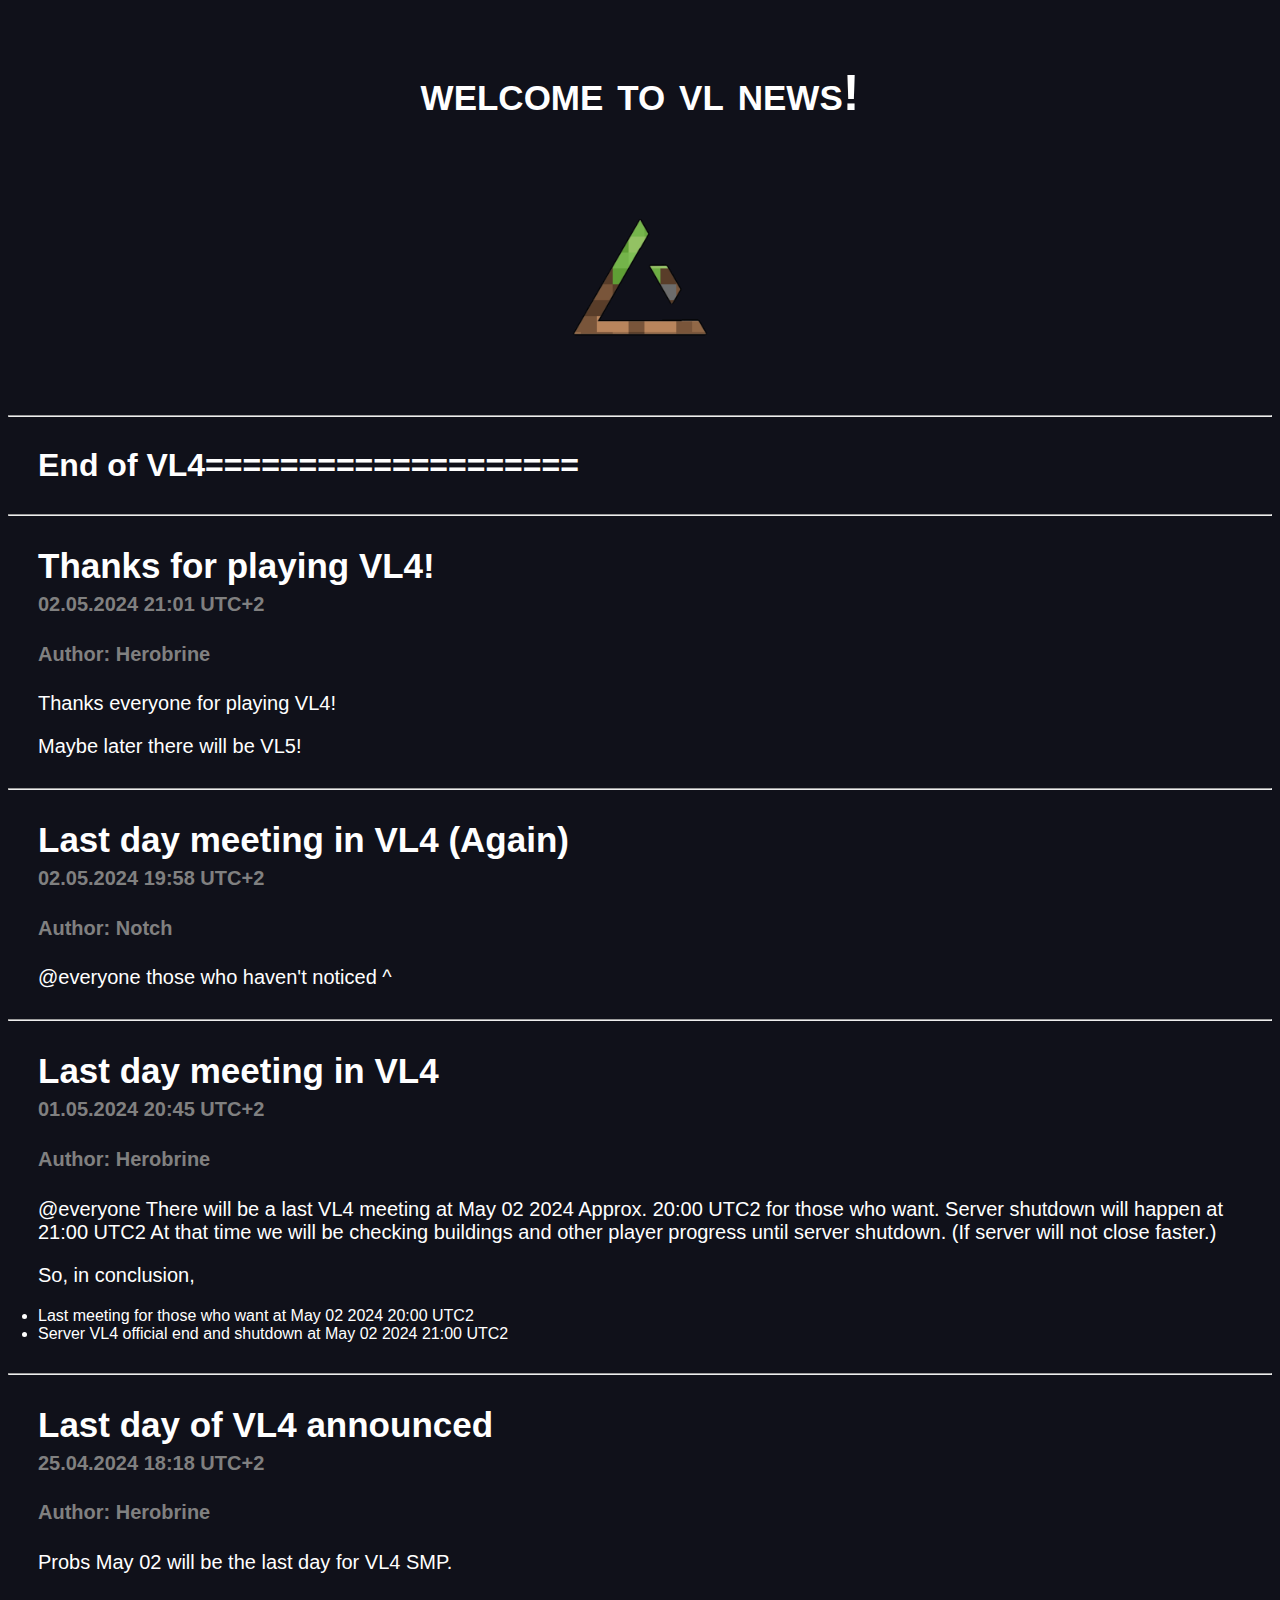
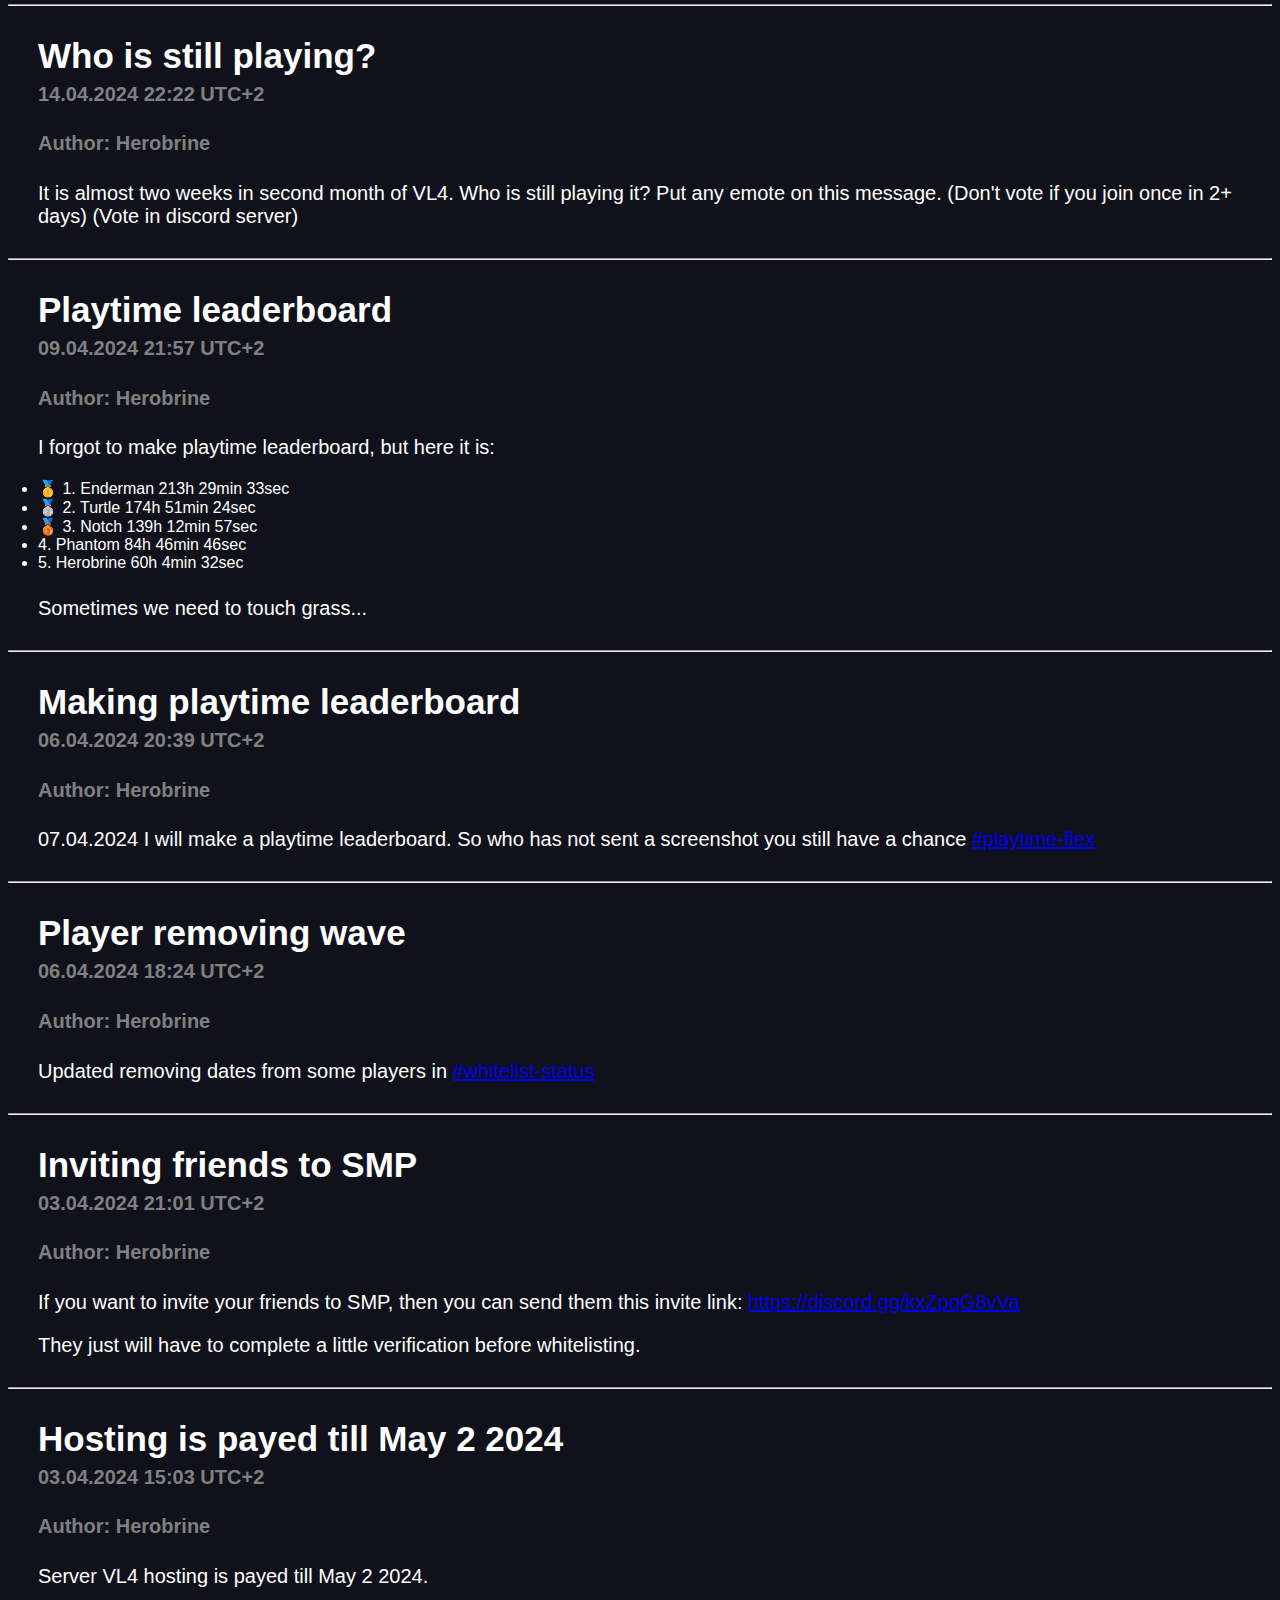
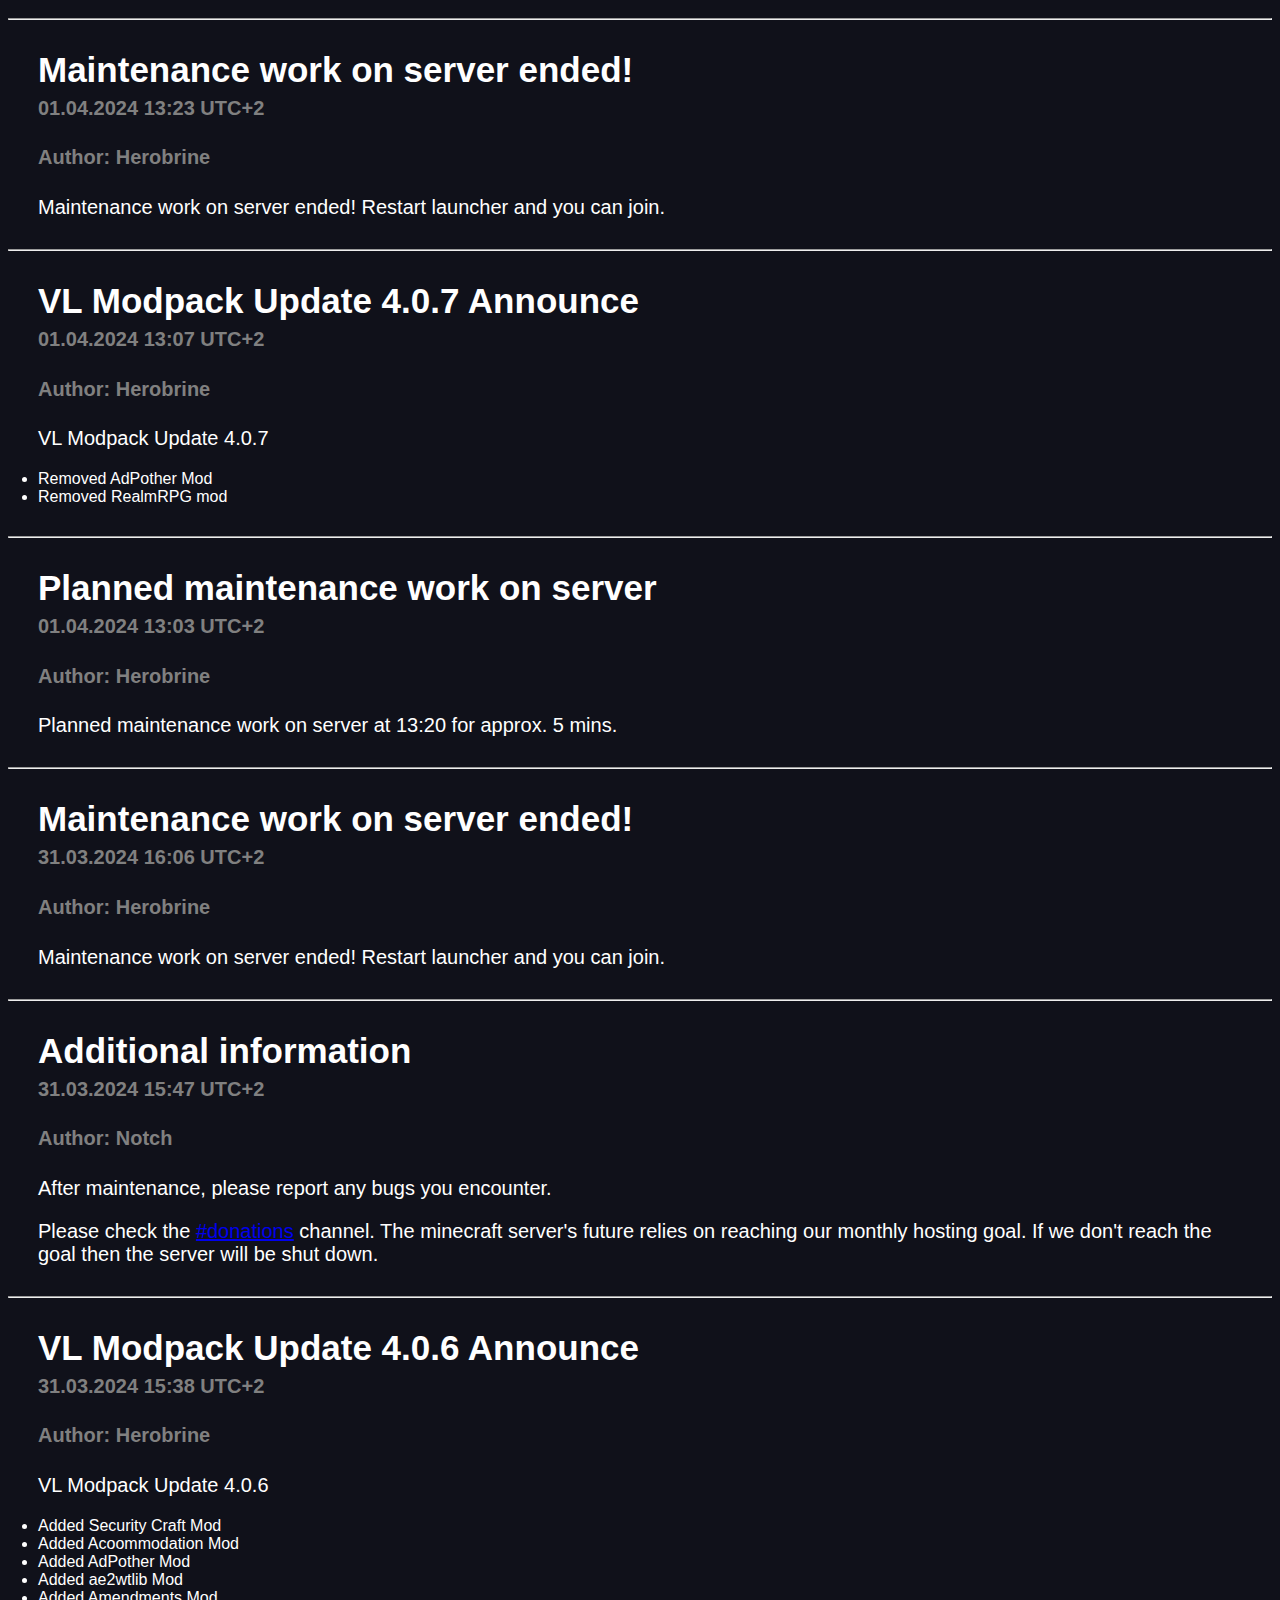
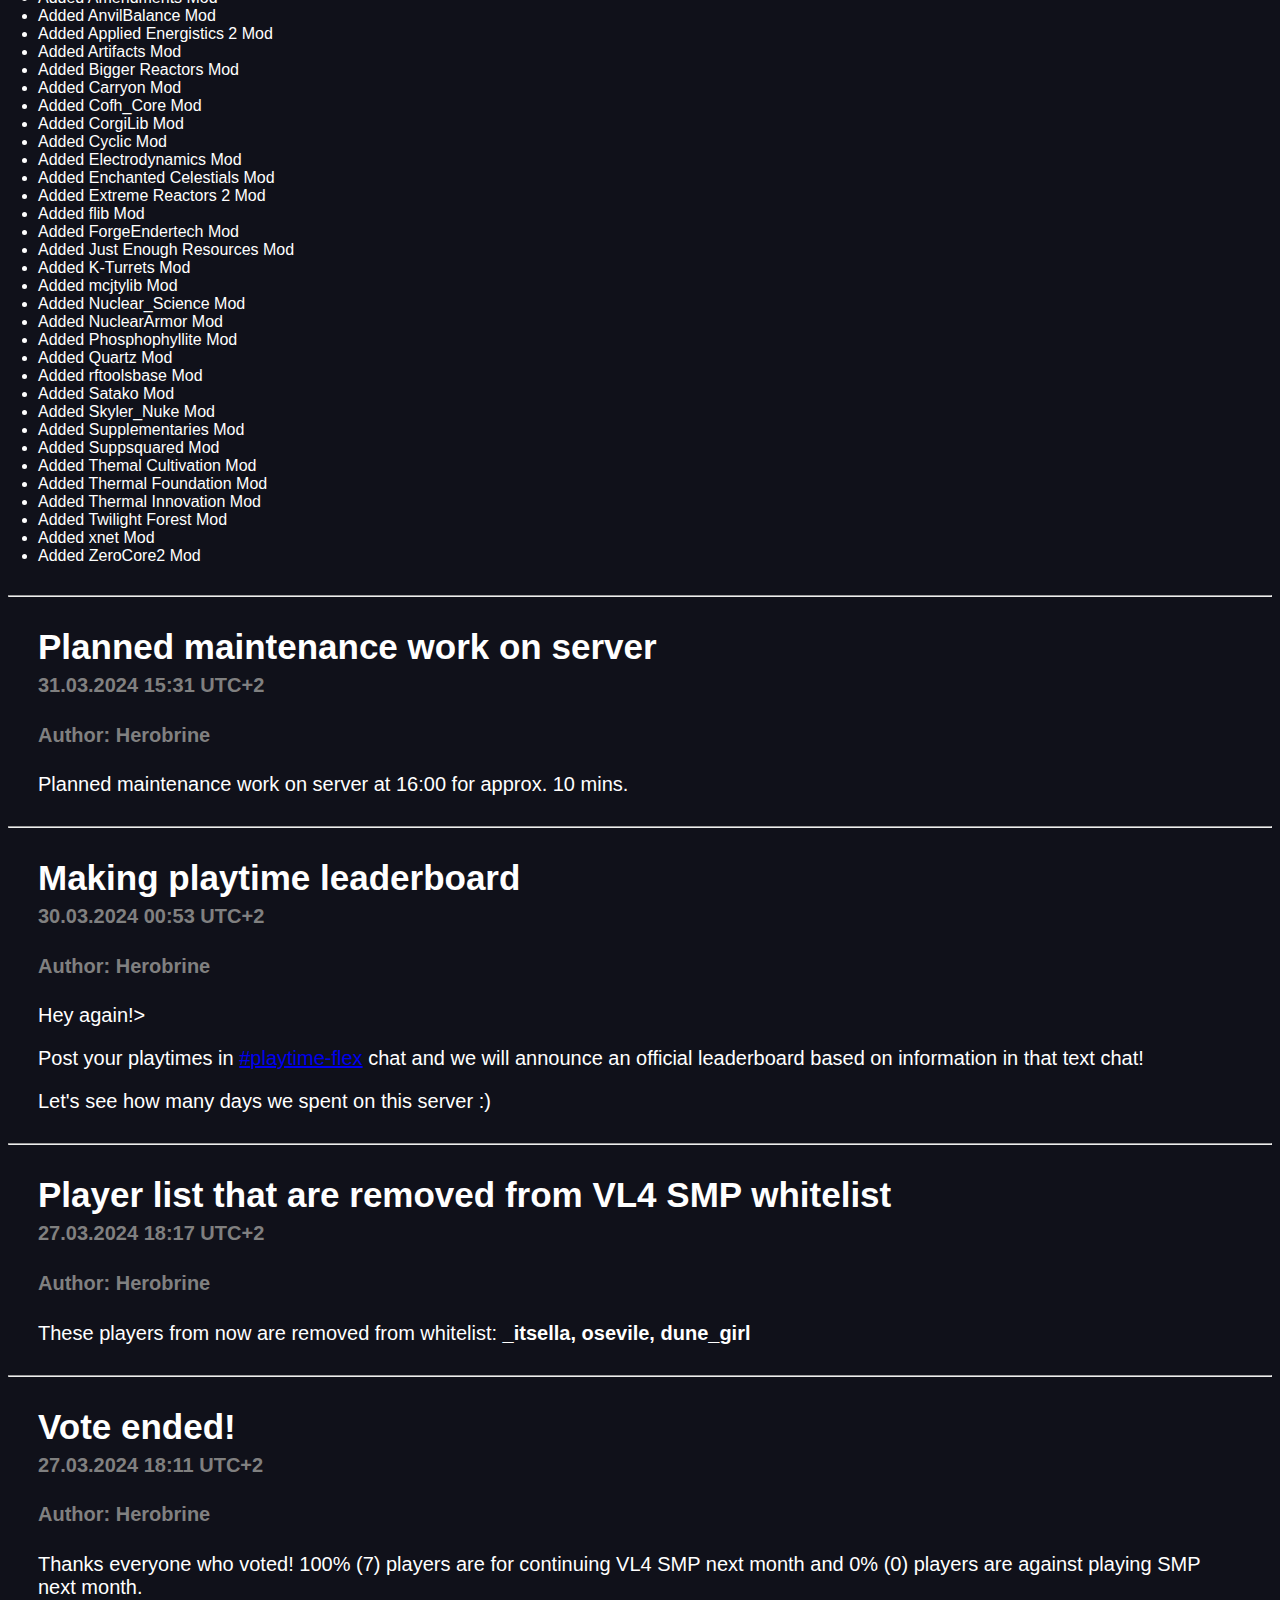
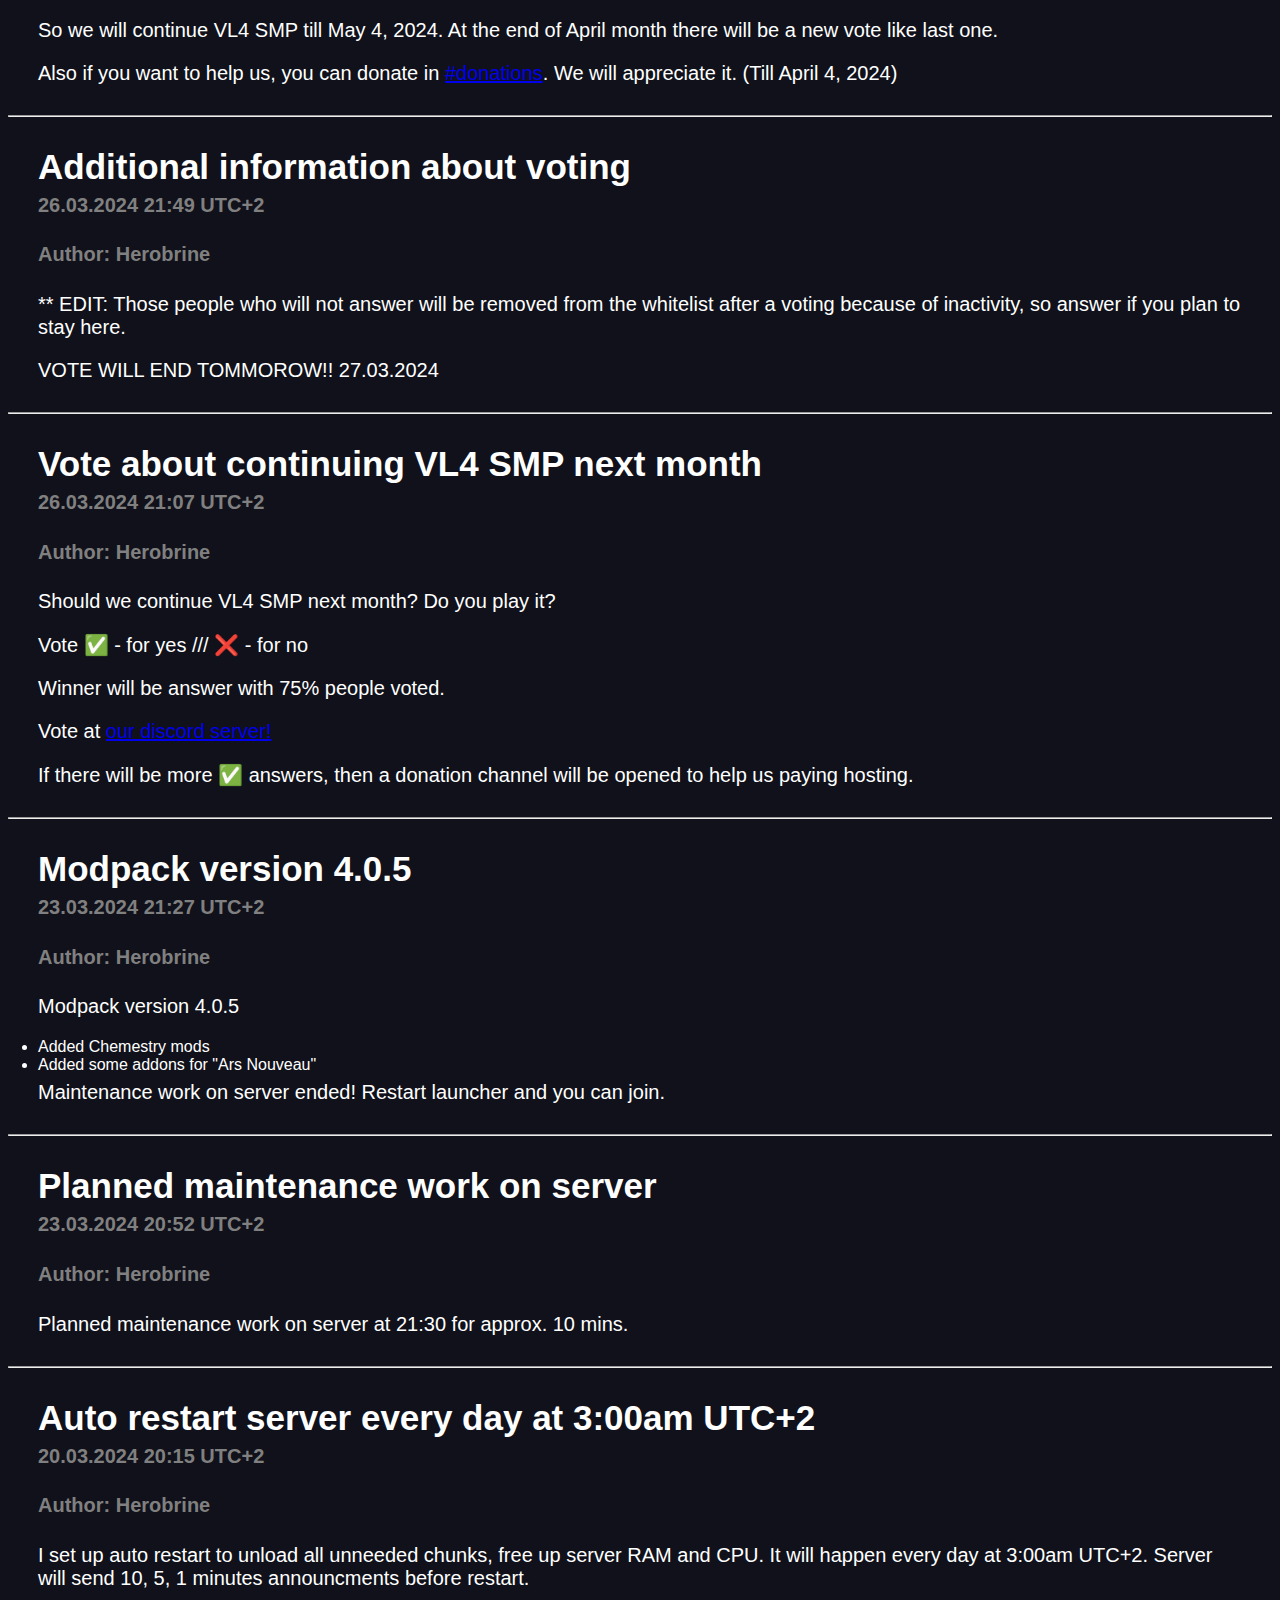
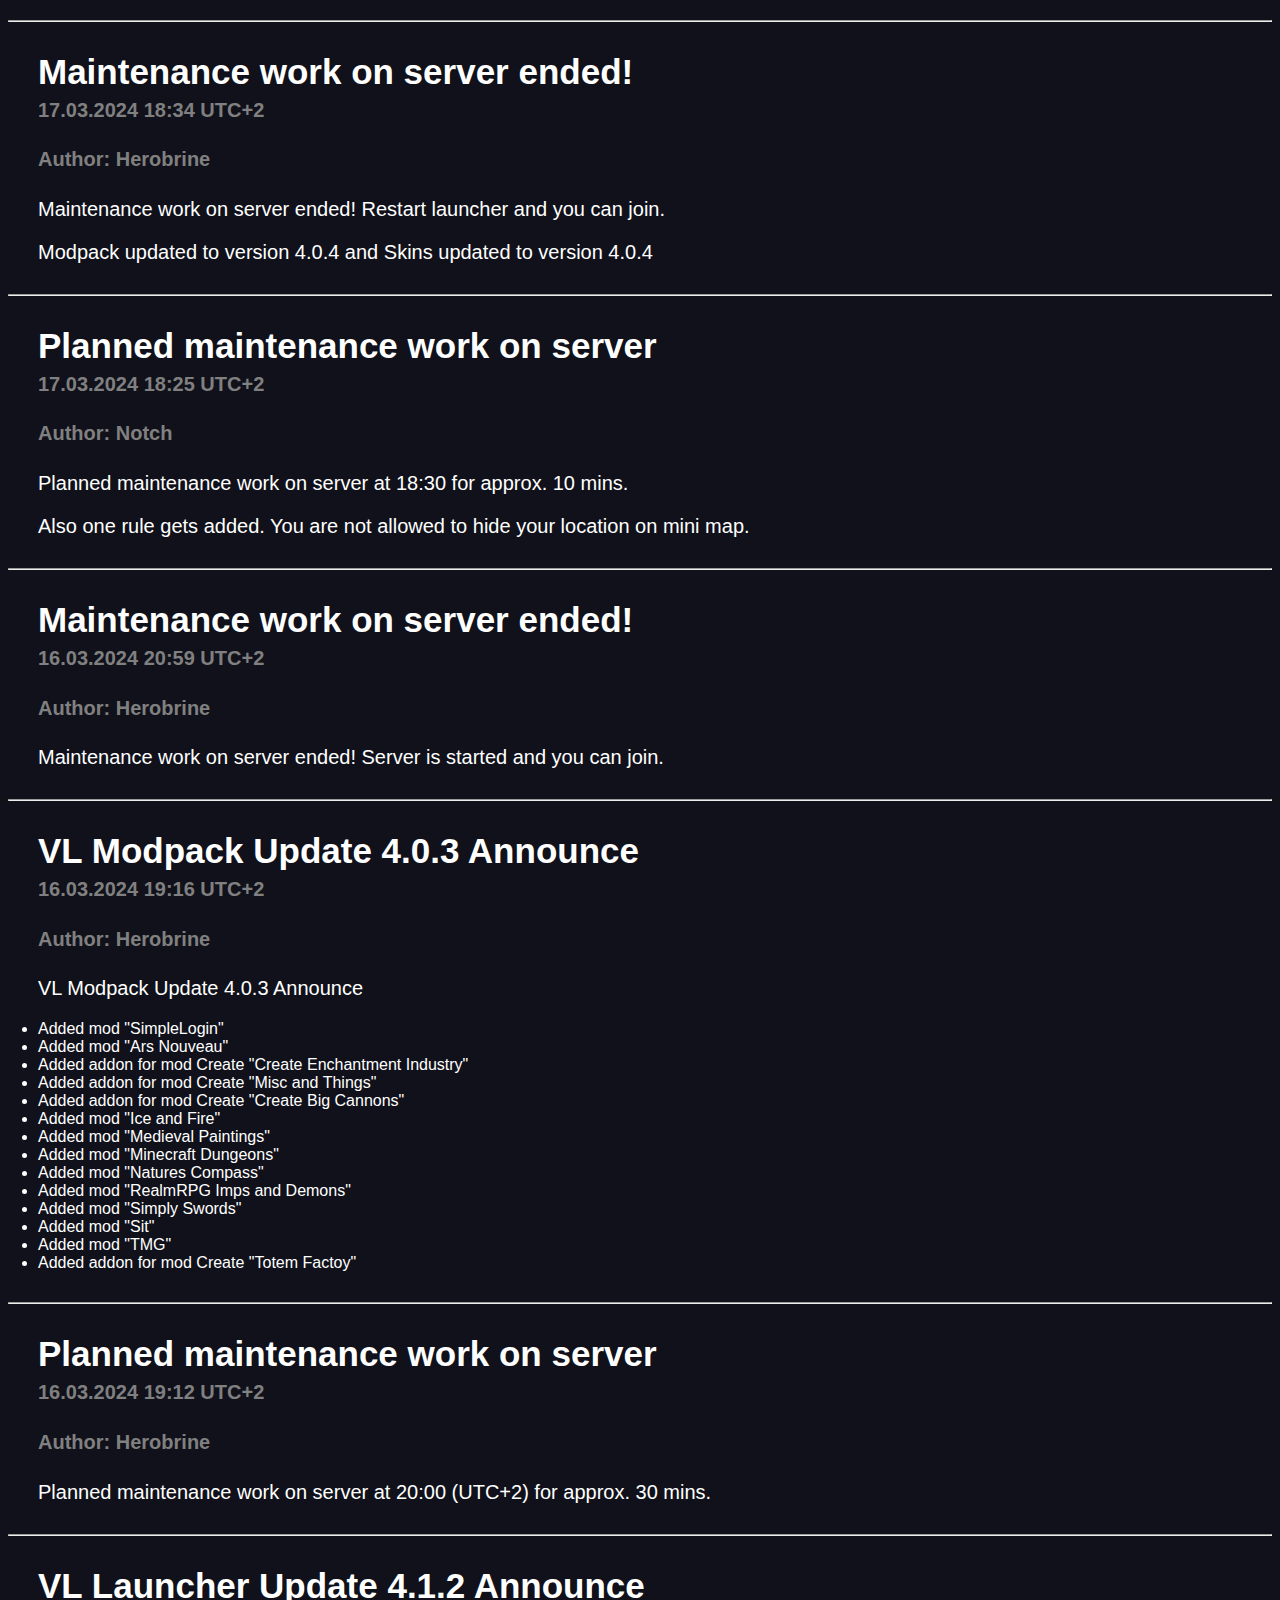
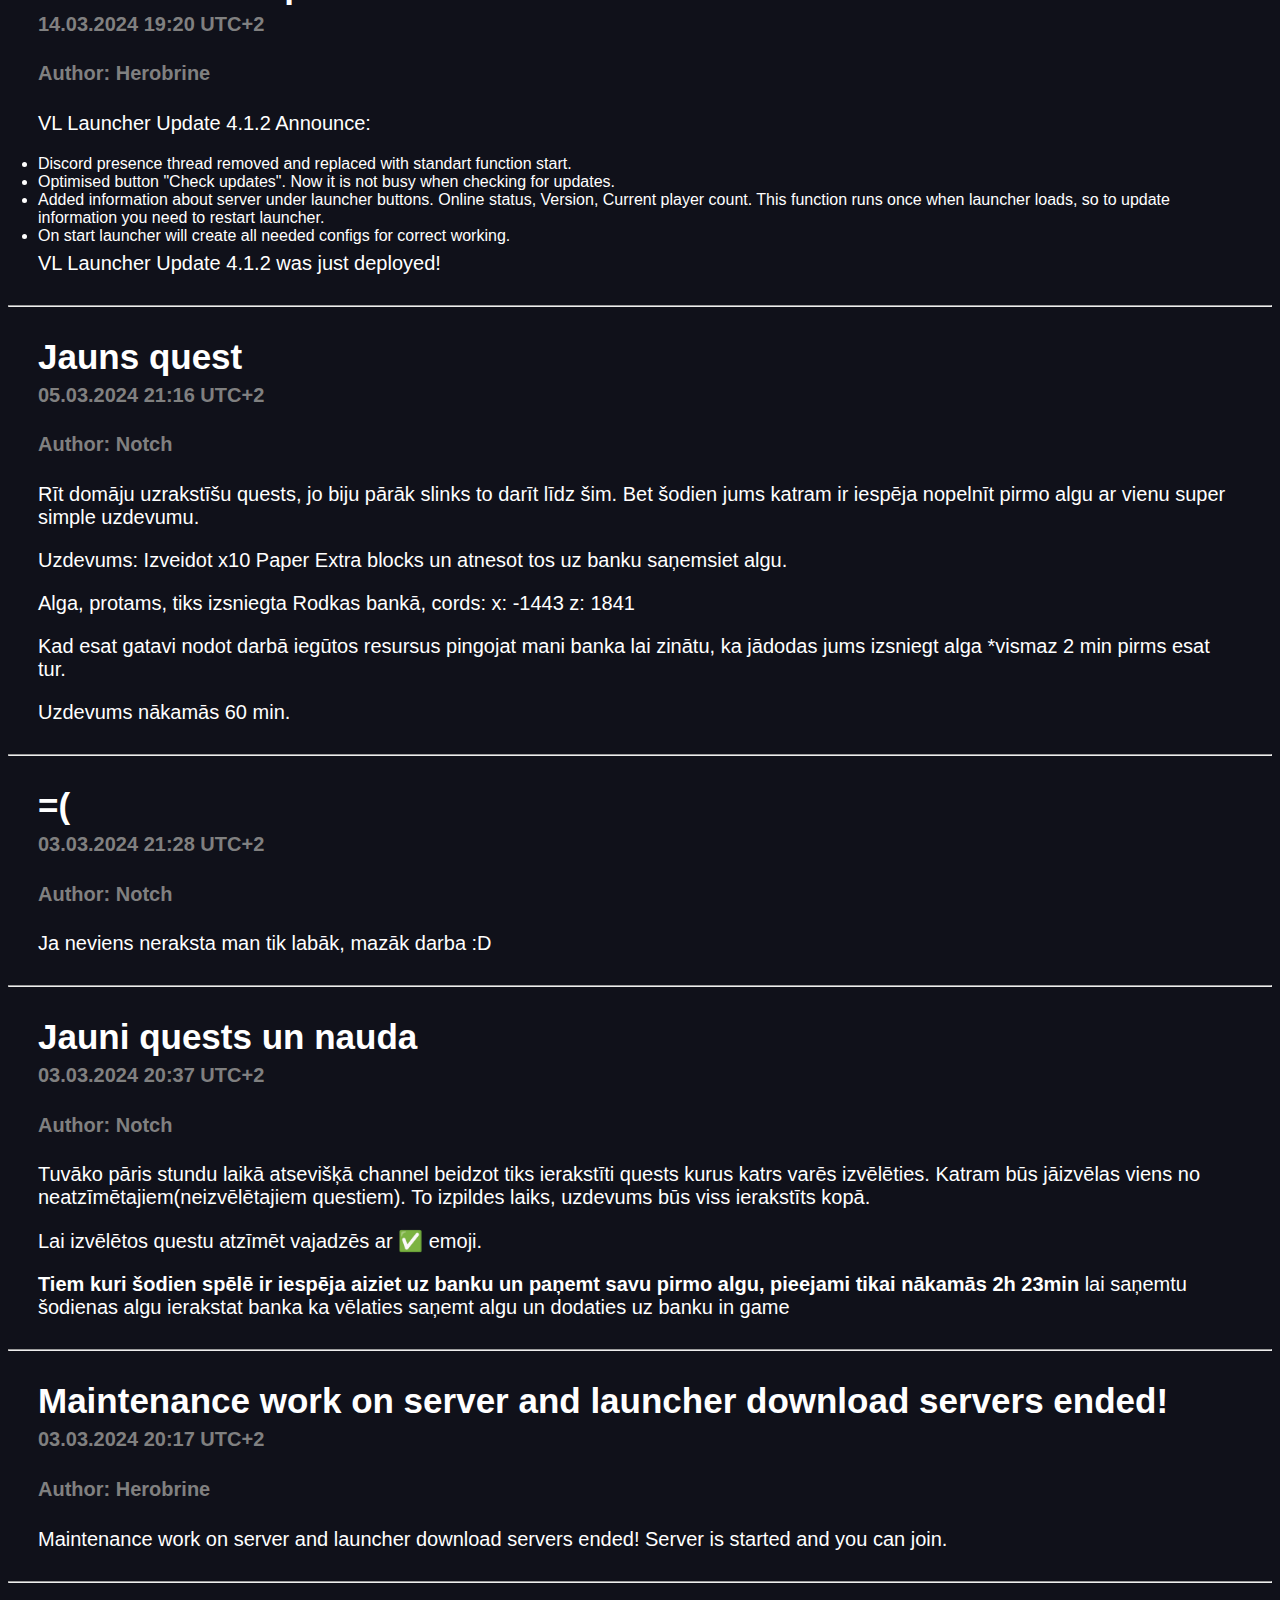
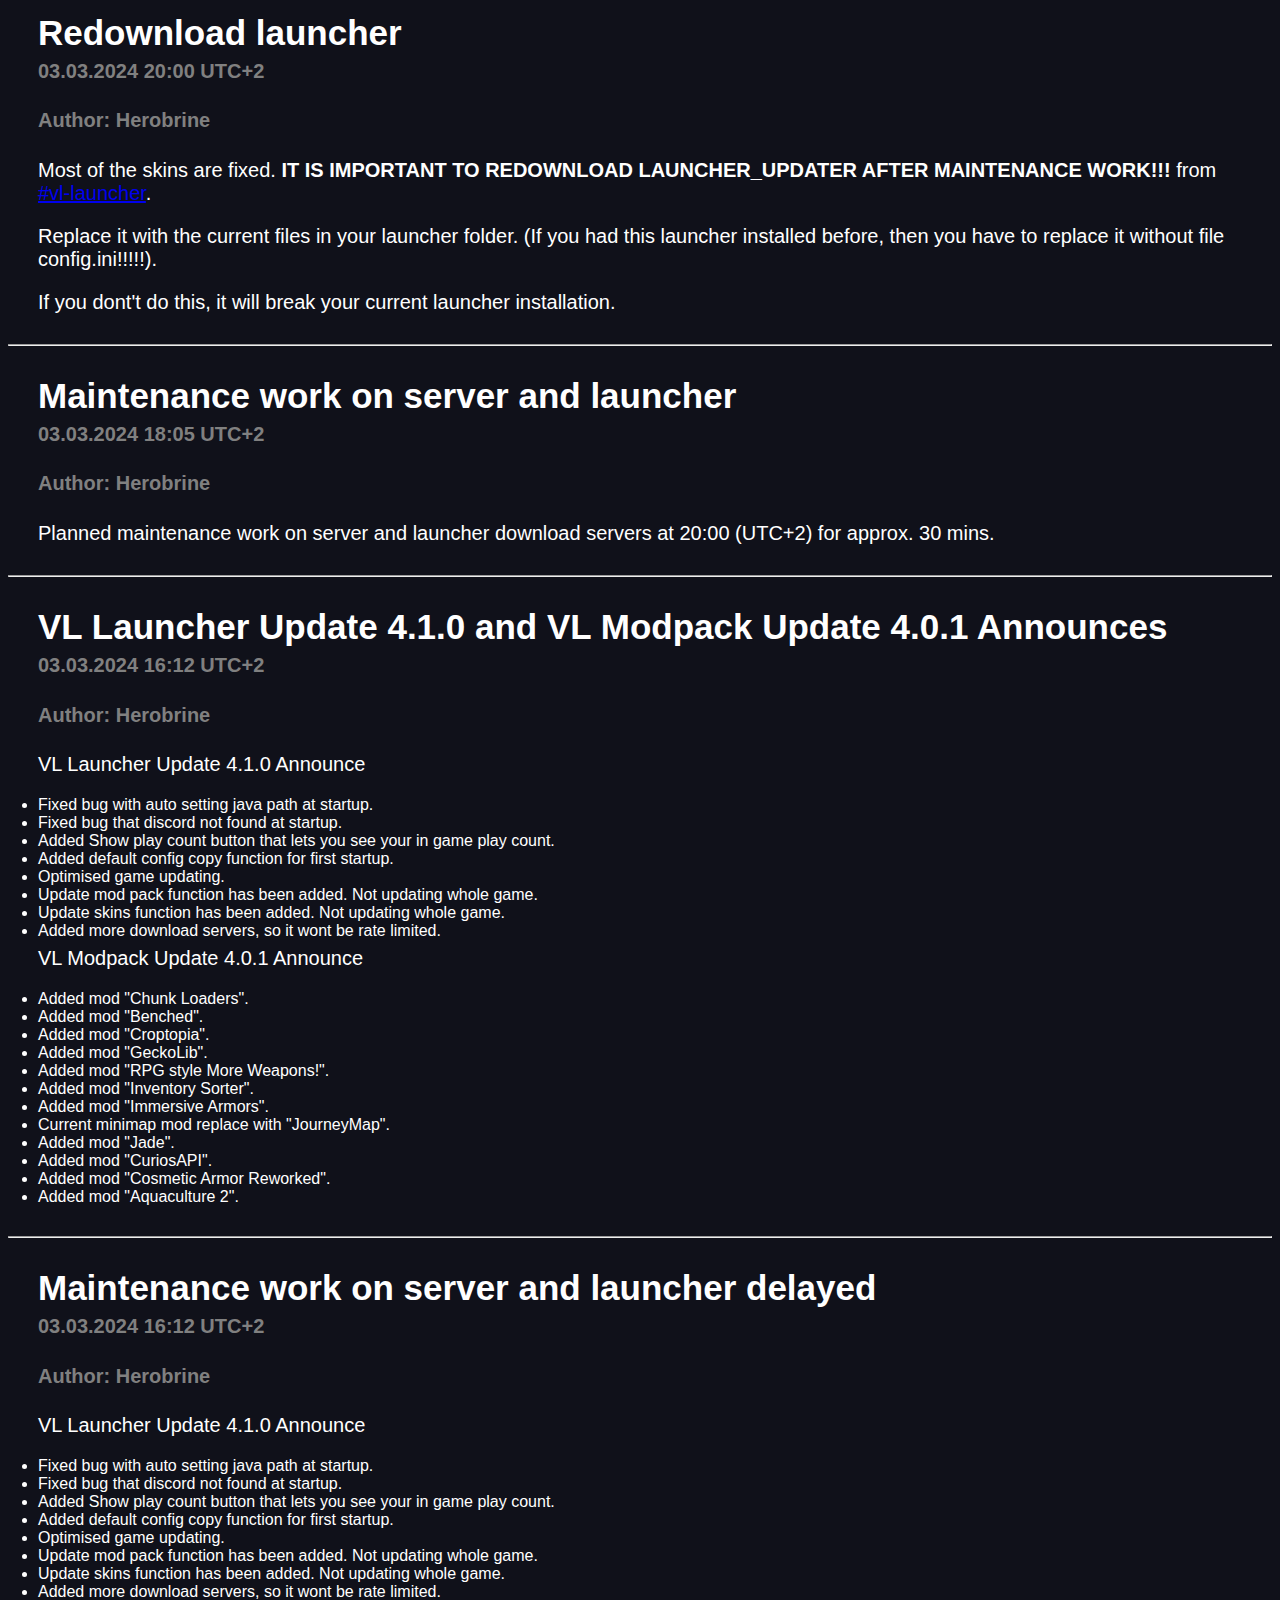
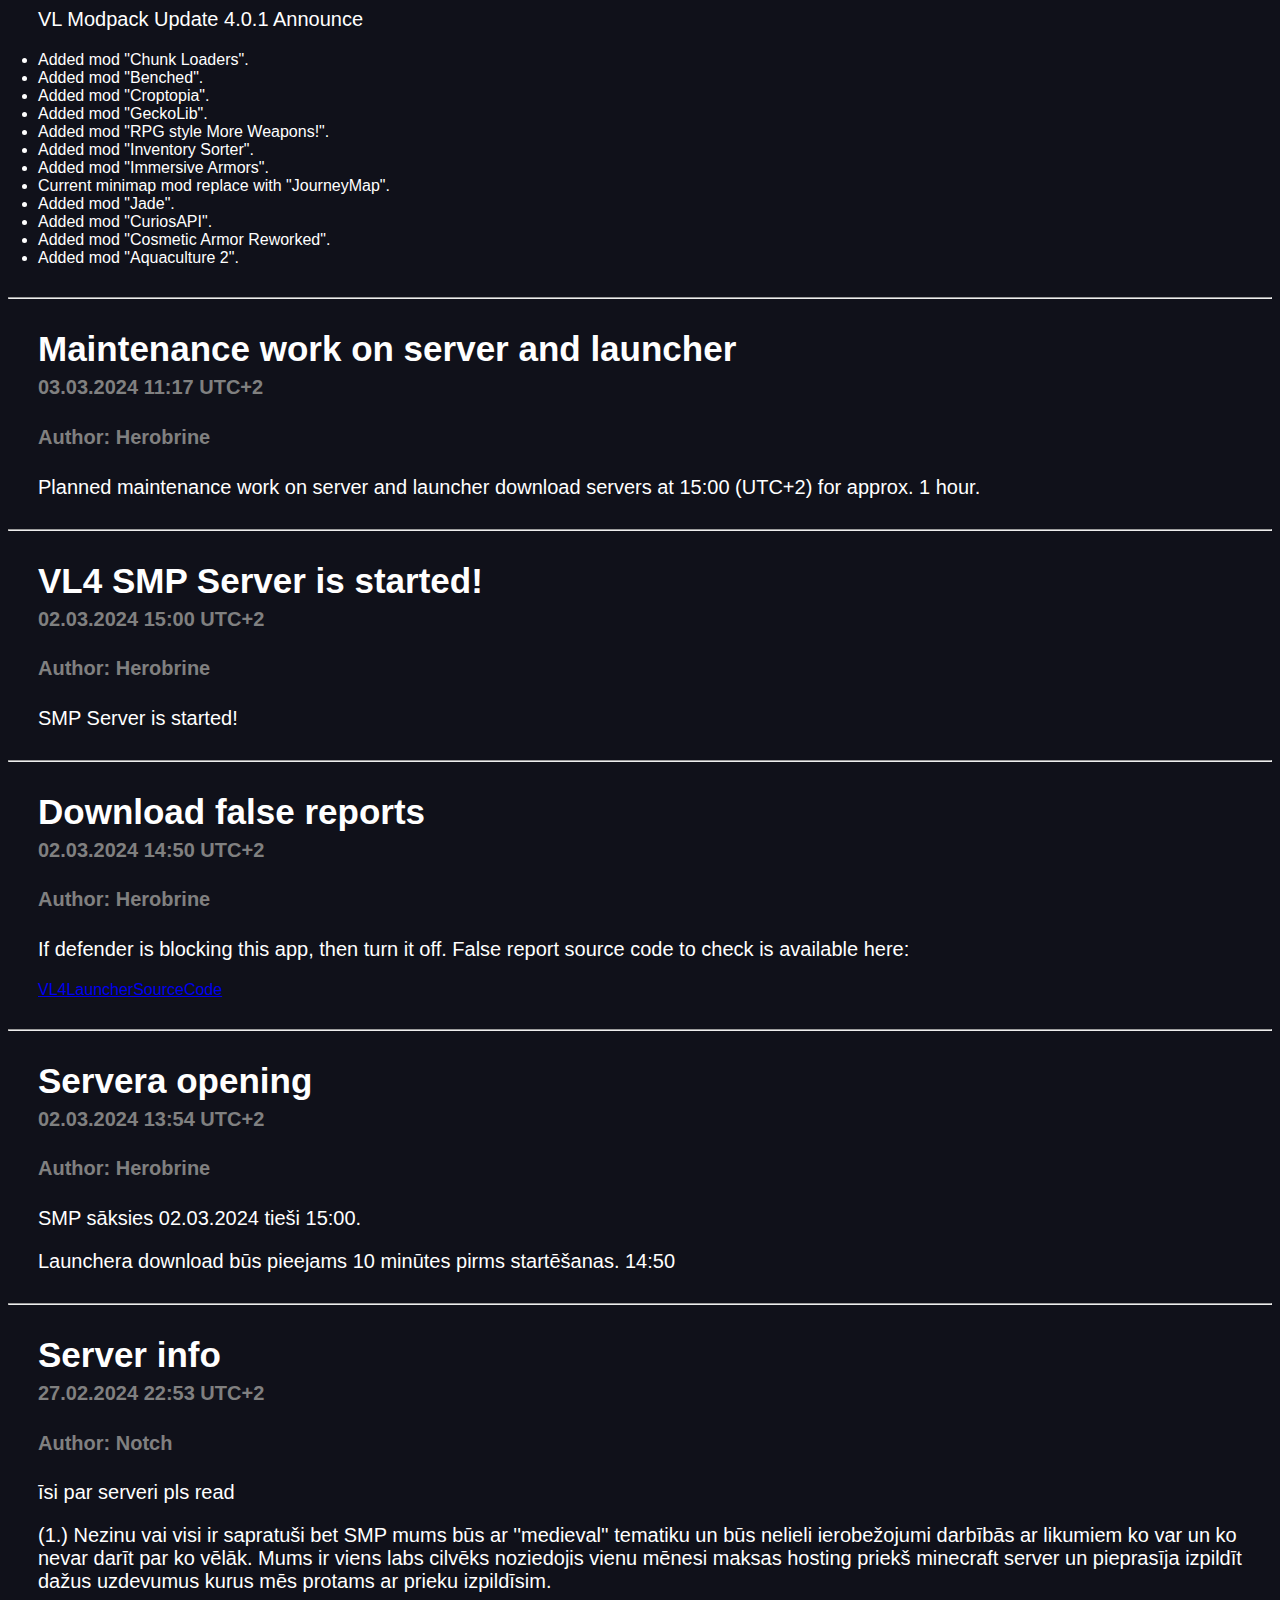
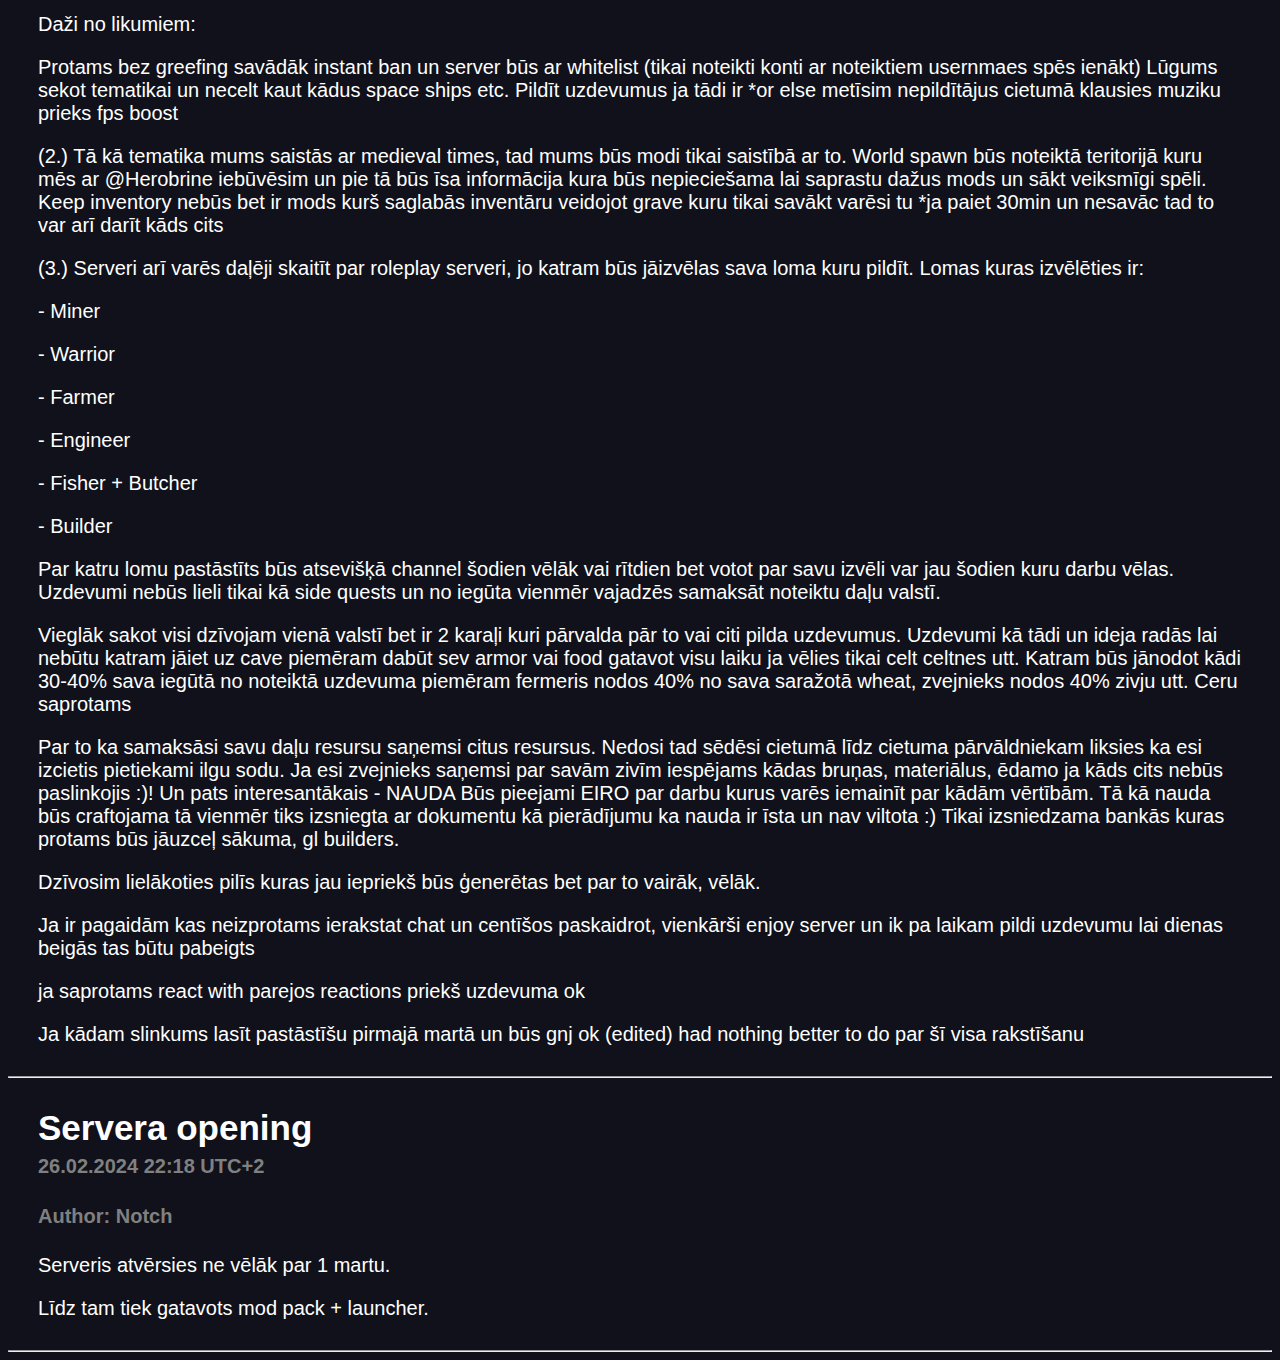
==== commit f64dff95: "news till vl4 end" ====
--- a/index.html
+++ b/index.html
@@ -11,6 +11,55 @@
             <img class="logo" src="assets/v4l_smp_logo.png" alt="VL LOGO">
         </div>
         <hr class="hr">
+
+        <div class="news-container">
+            <h1>End of VL4====================</h1>
+        </div>
+        <hr class="hr-other-news">
+
+        <div class="news-container">
+            <h2>Thanks for playing VL4!</h2>
+            <h4>02.05.2024 21:01 UTC+2</h4>
+            <h4>Author: Herobrine</h4>
+            <p>Thanks everyone for playing VL4!</p>
+            <p>Maybe later there will be VL5!</p>
+        </div>
+        <hr class="hr-other-news">
+
+        <div class="news-container">
+            <h2>Last day meeting in VL4 (Again)</h2>
+            <h4>02.05.2024 19:58 UTC+2</h4>
+            <h4>Author: Notch</h4>
+            <p>@everyone those who haven't noticed ^</p>
+        </div>
+        <hr class="hr-other-news">
+
+        <div class="news-container">
+            <h2>Last day meeting in VL4</h2>
+            <h4>01.05.2024 20:45 UTC+2</h4>
+            <h4>Author: Herobrine</h4>
+            <p>@everyone There will be a last VL4 meeting at May 02 2024 Approx. 20:00 UTC2 for those who want. Server shutdown will happen at 21:00 UTC2 At that time we will be checking buildings and other player progress until server shutdown. (If server will not close faster.)</p>
+            <p>So, in conclusion,</p>
+            <li>Last meeting for those who want at May 02 2024 20:00 UTC2</li>
+            <li>Server VL4 official end and shutdown at May 02 2024 21:00 UTC2</li>
+        </div>
+        <hr class="hr-other-news">
+
+        <div class="news-container">
+            <h2>Last day of VL4 announced</h2>
+            <h4>25.04.2024 18:18 UTC+2</h4>
+            <h4>Author: Herobrine</h4>
+            <p>Probs May 02 will be the last day for VL4 SMP.</p>
+        </div>
+        <hr class="hr-other-news">
+
+        <div class="news-container">
+            <h2>Who is still playing?</h2>
+            <h4>14.04.2024 22:22 UTC+2</h4>
+            <h4>Author: Herobrine</h4>
+            <p>It is almost two weeks in second month of VL4. Who is still playing it? Put any emote on this message. (Don't vote if you join once in 2+ days) (Vote in discord server)</p>
+        </div>
+        <hr class="hr-other-news">
 
         <div class="news-container">
             <h2>Playtime leaderboard</h2>
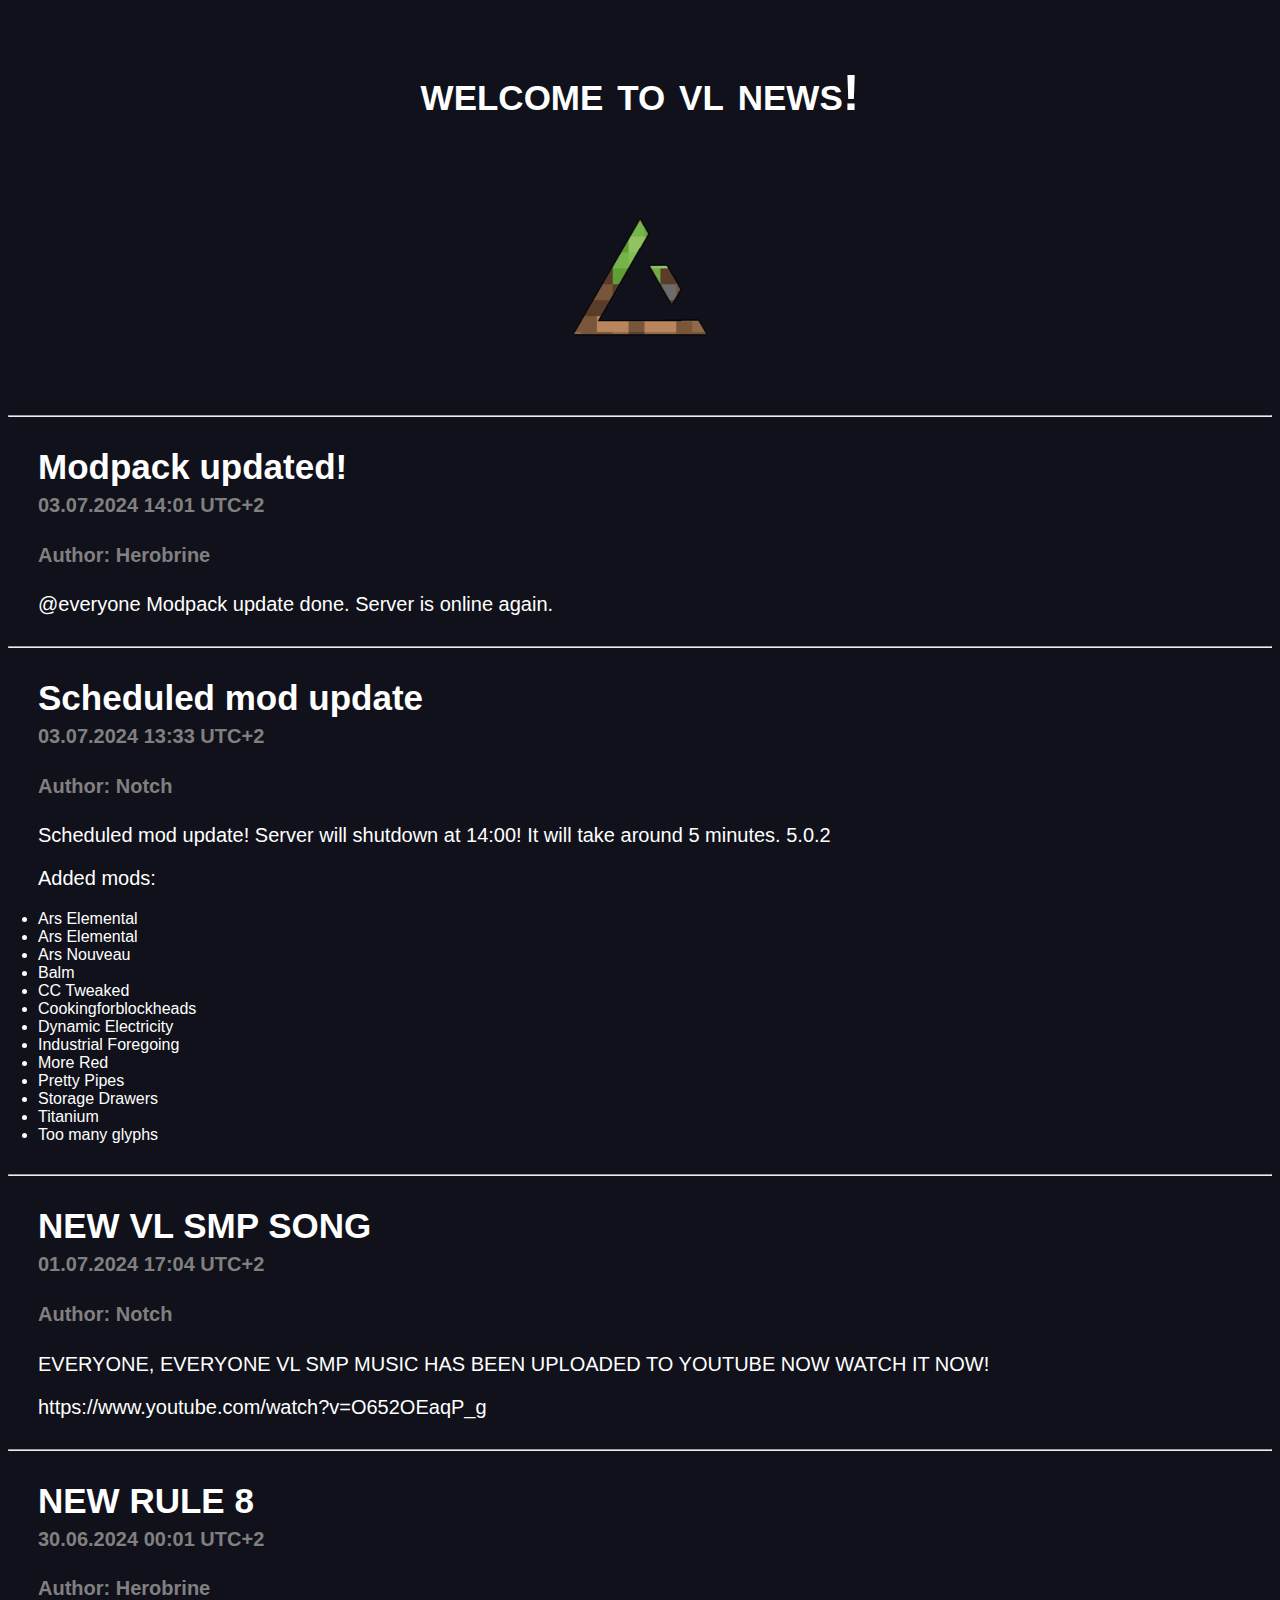
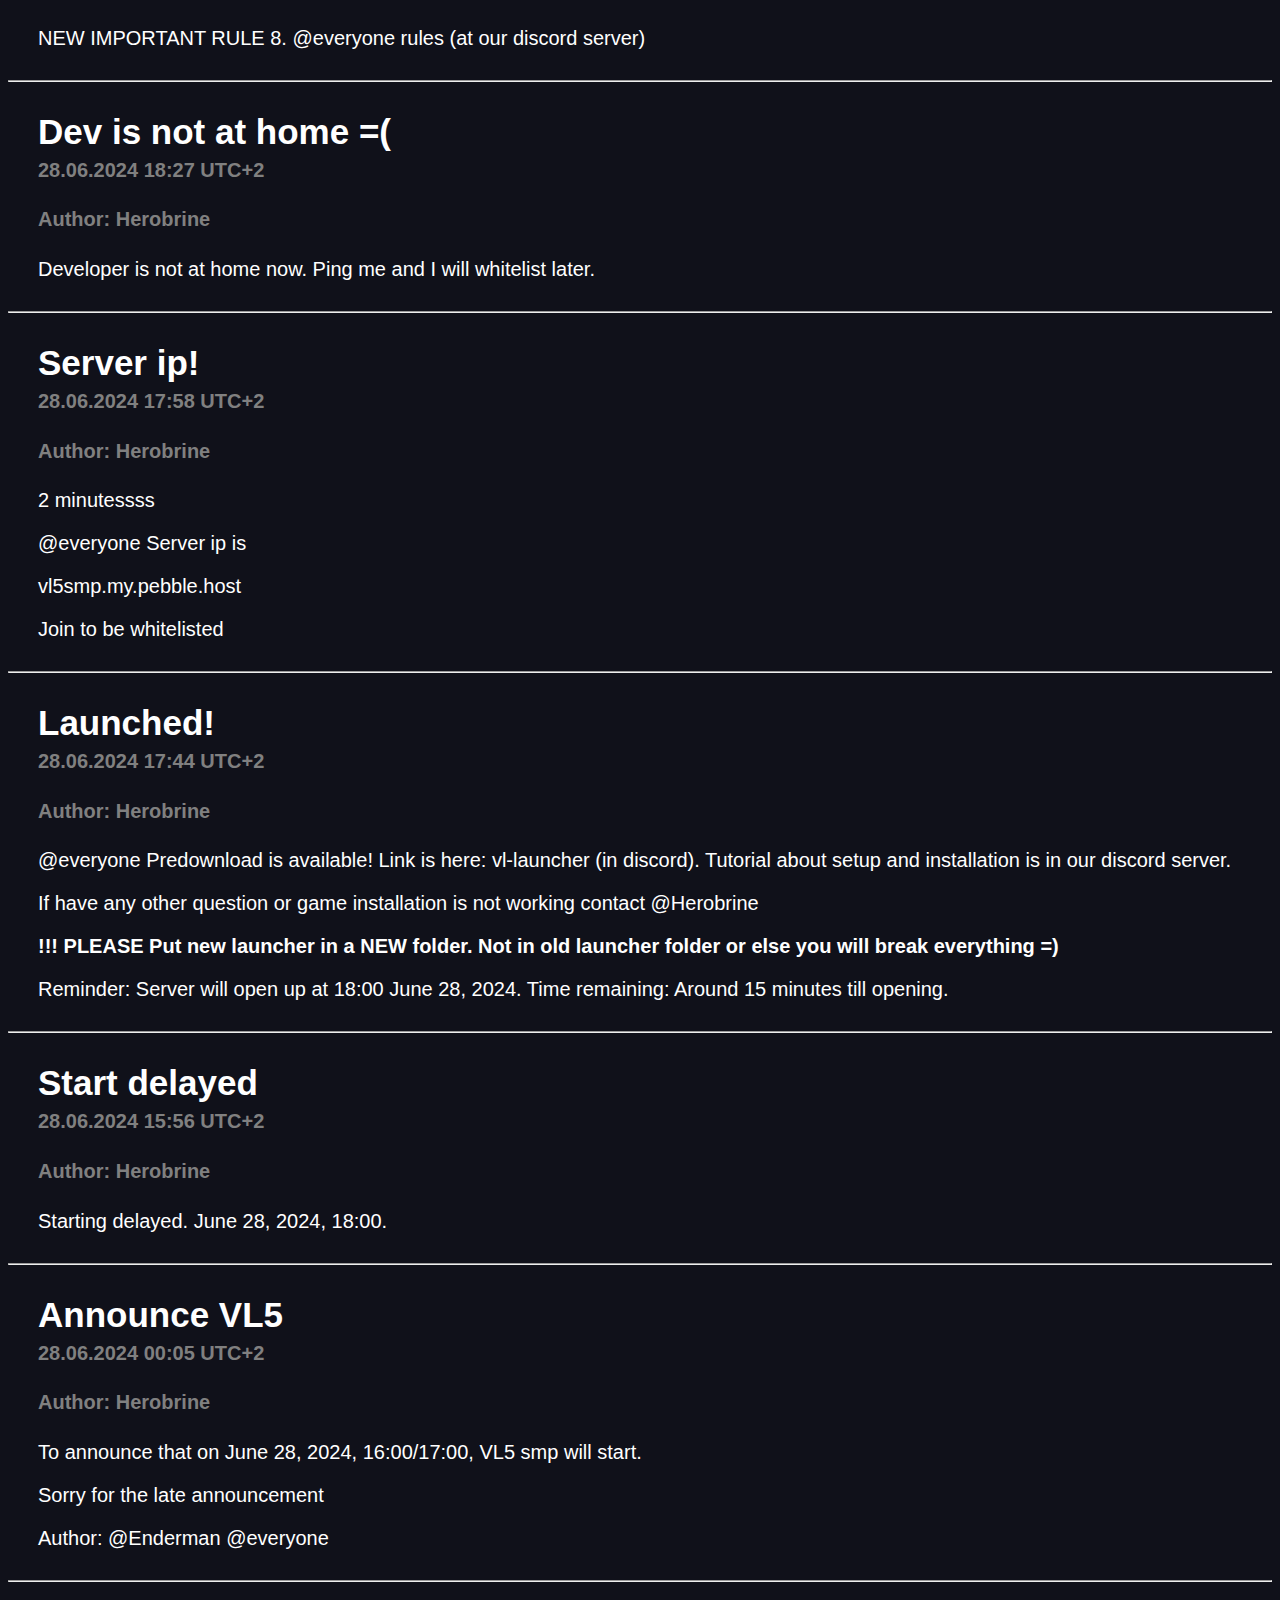
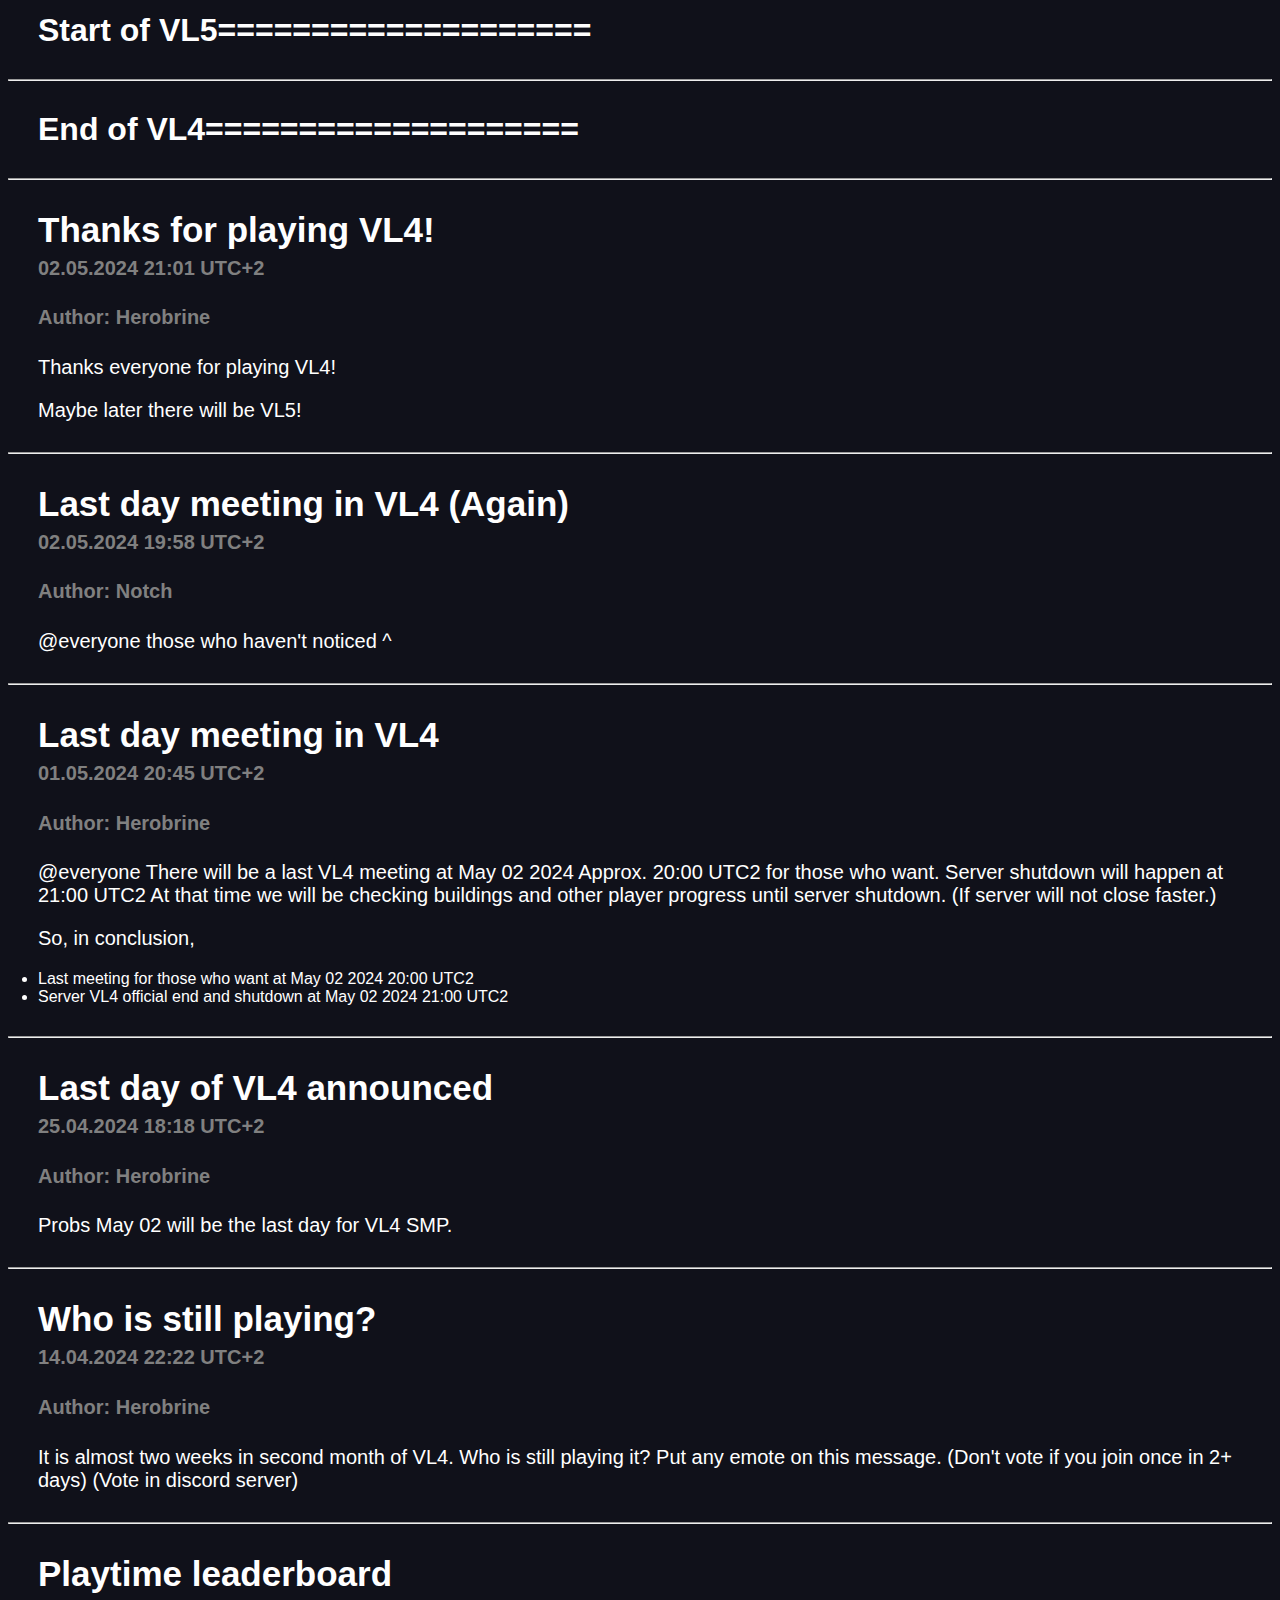
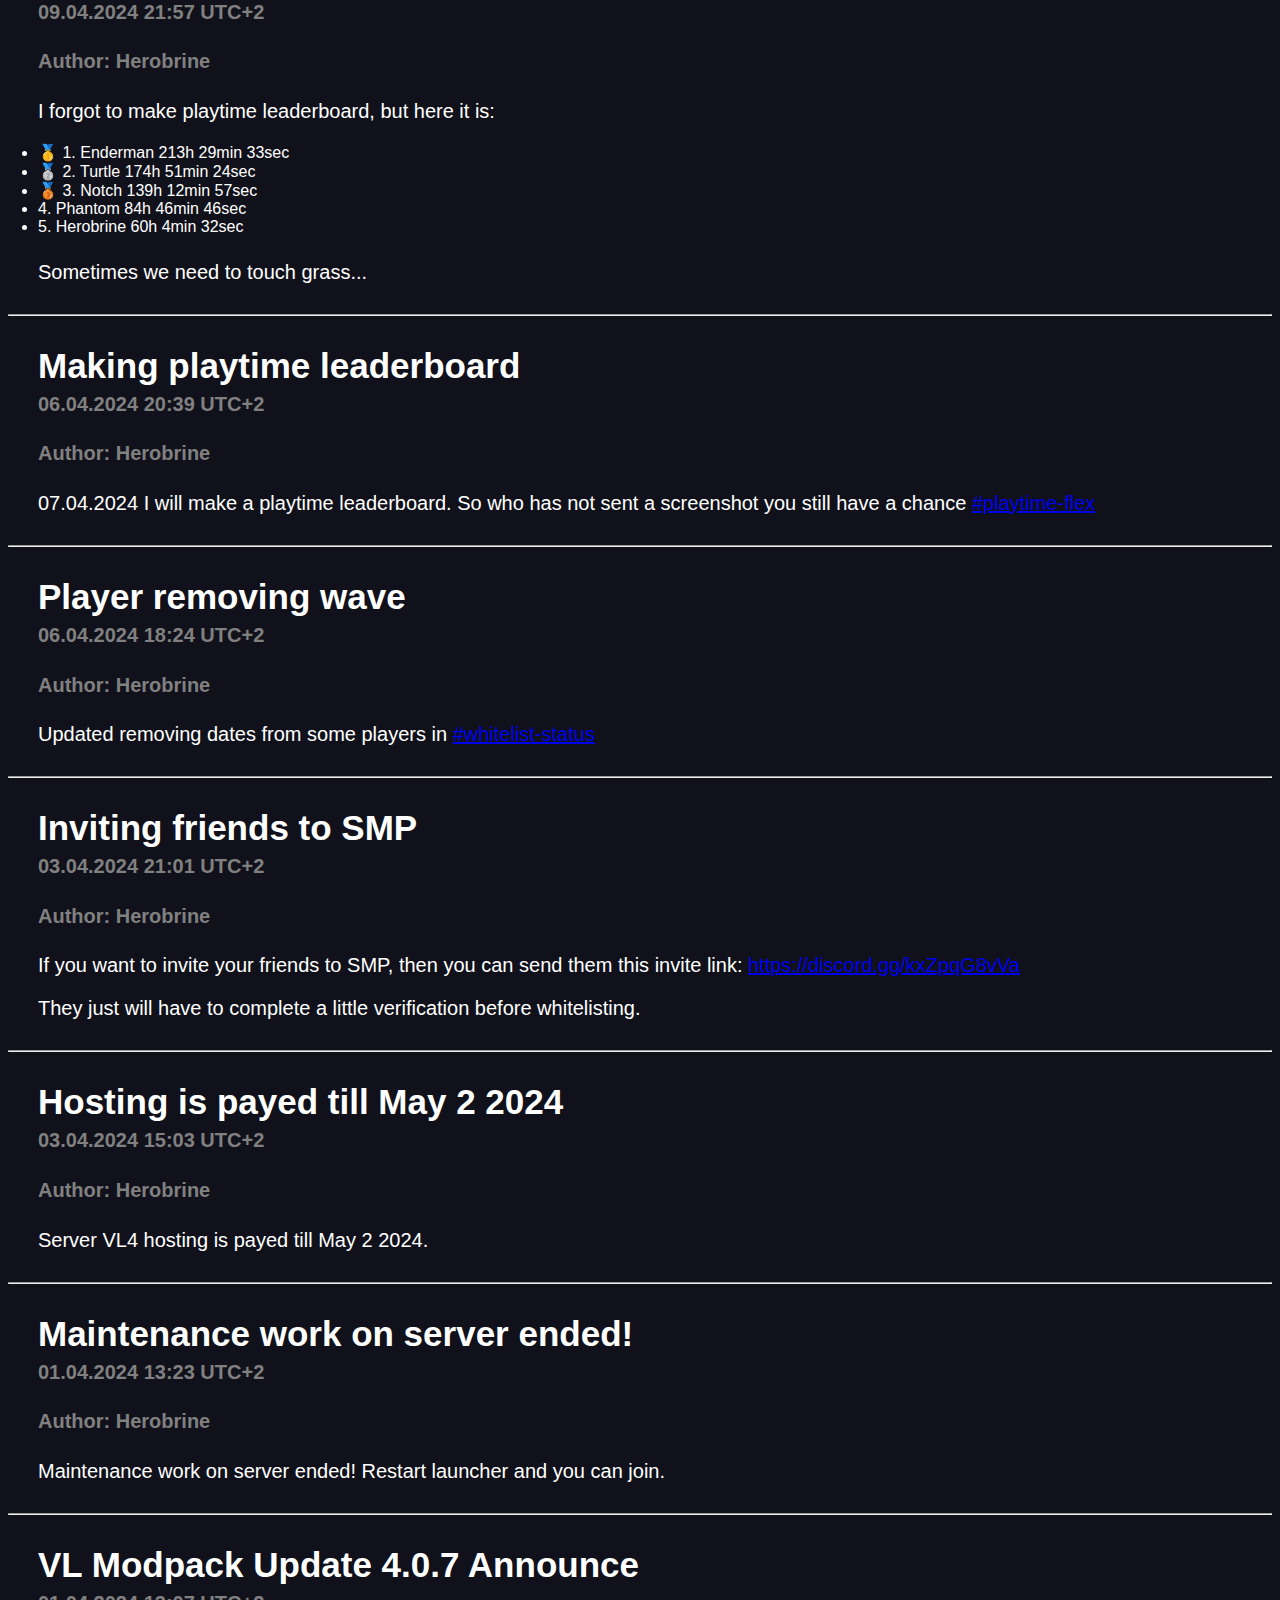
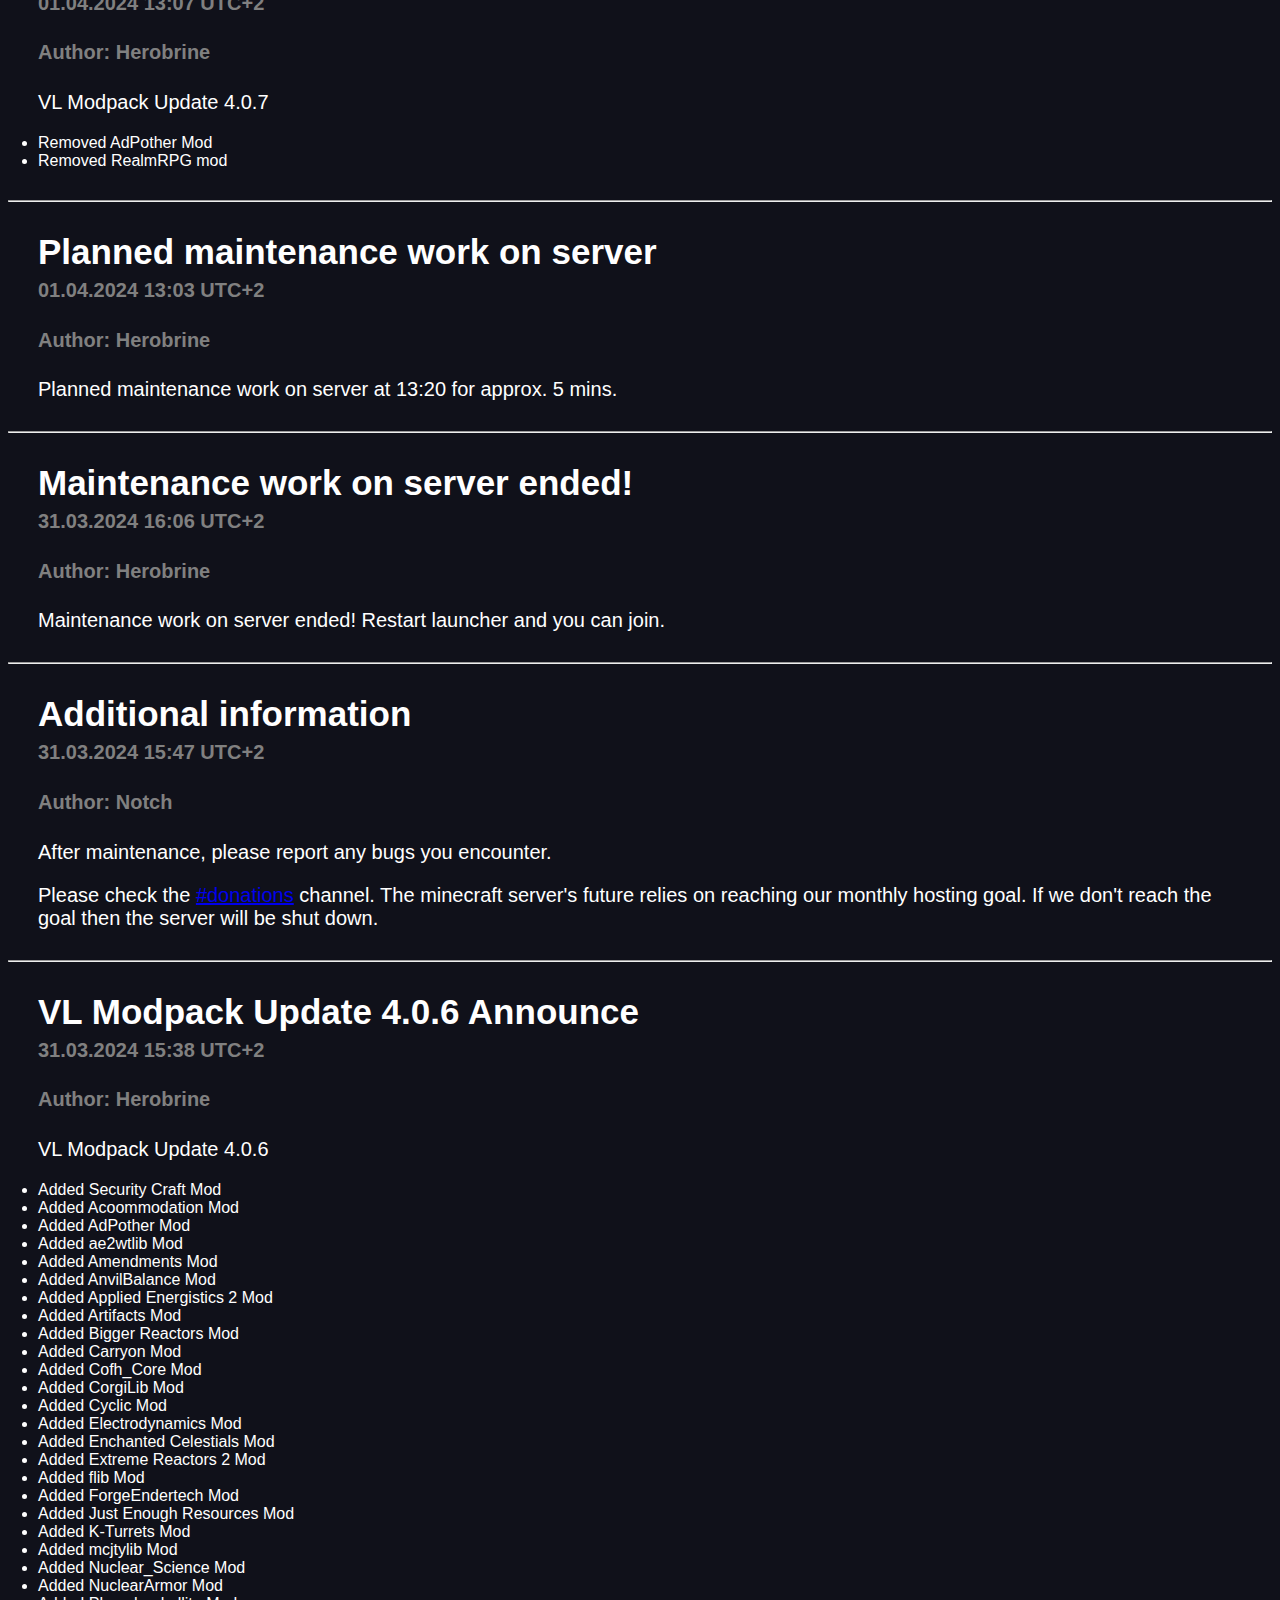
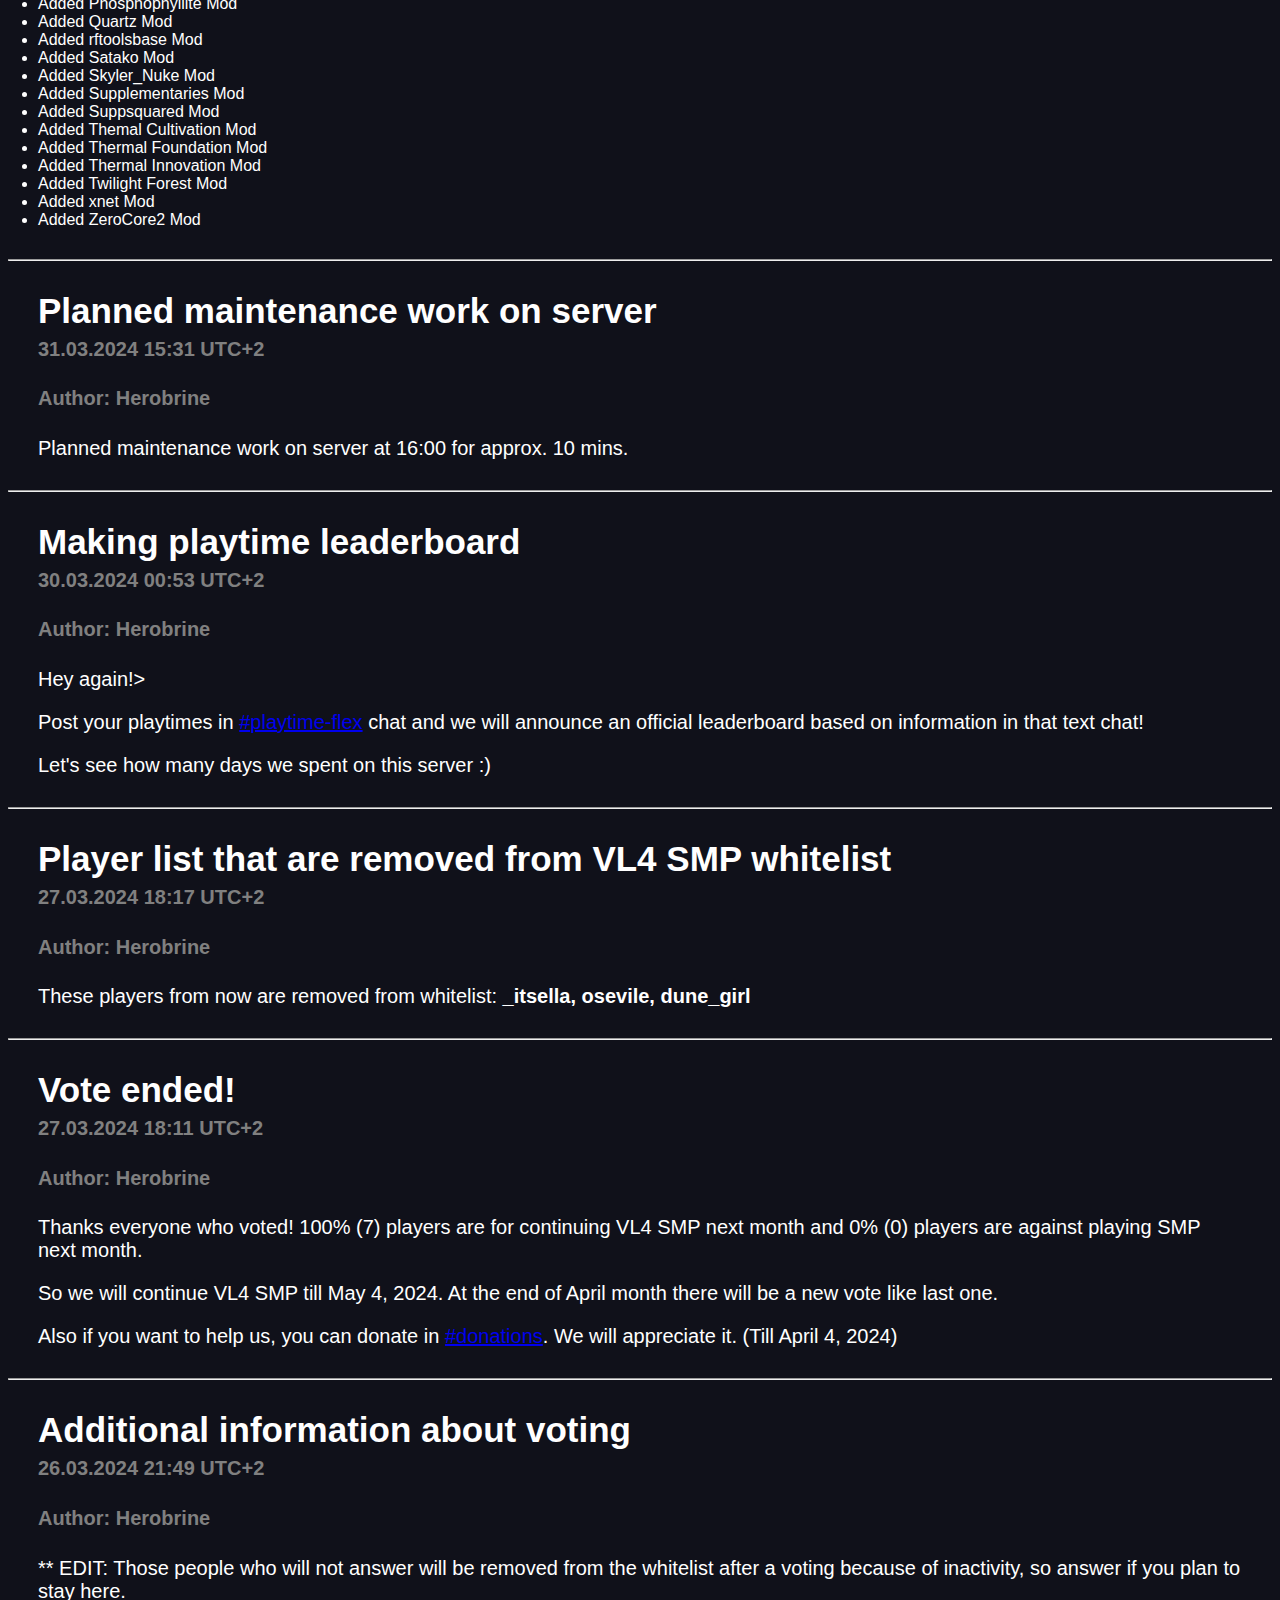
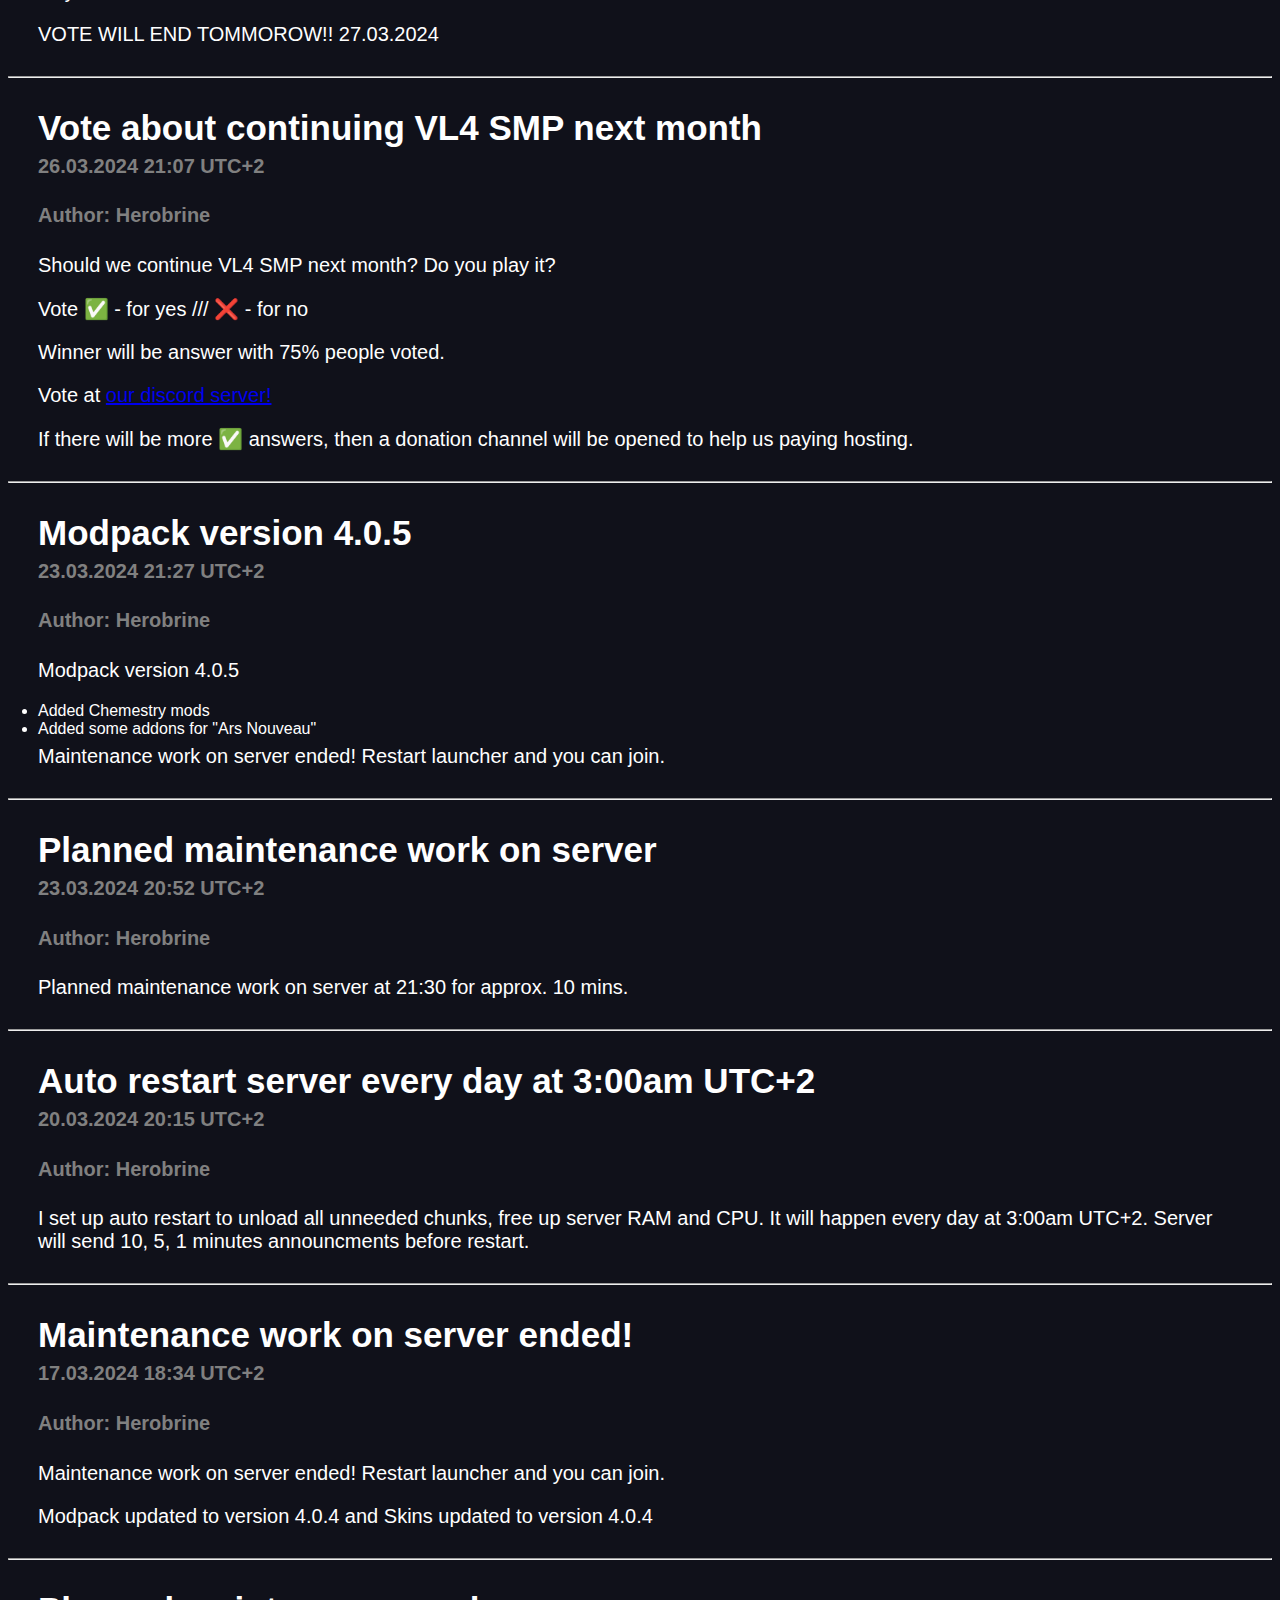
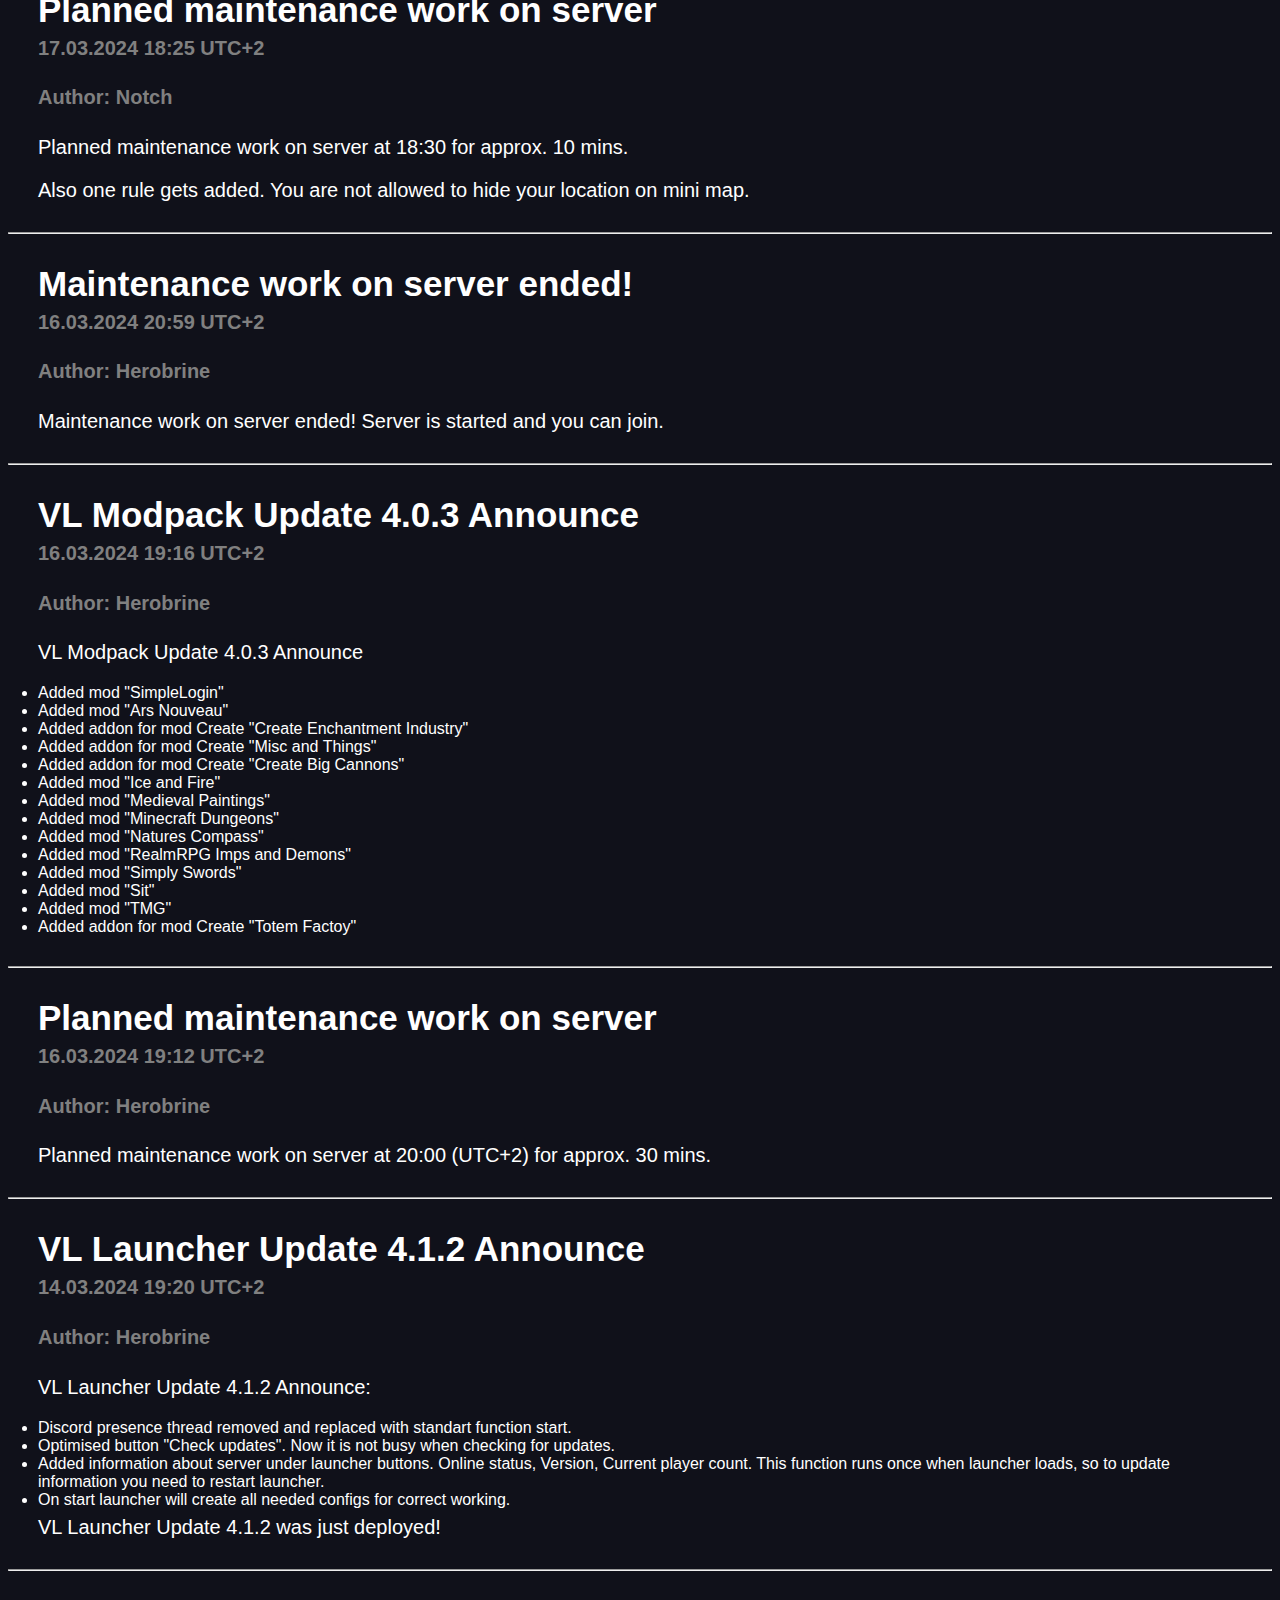
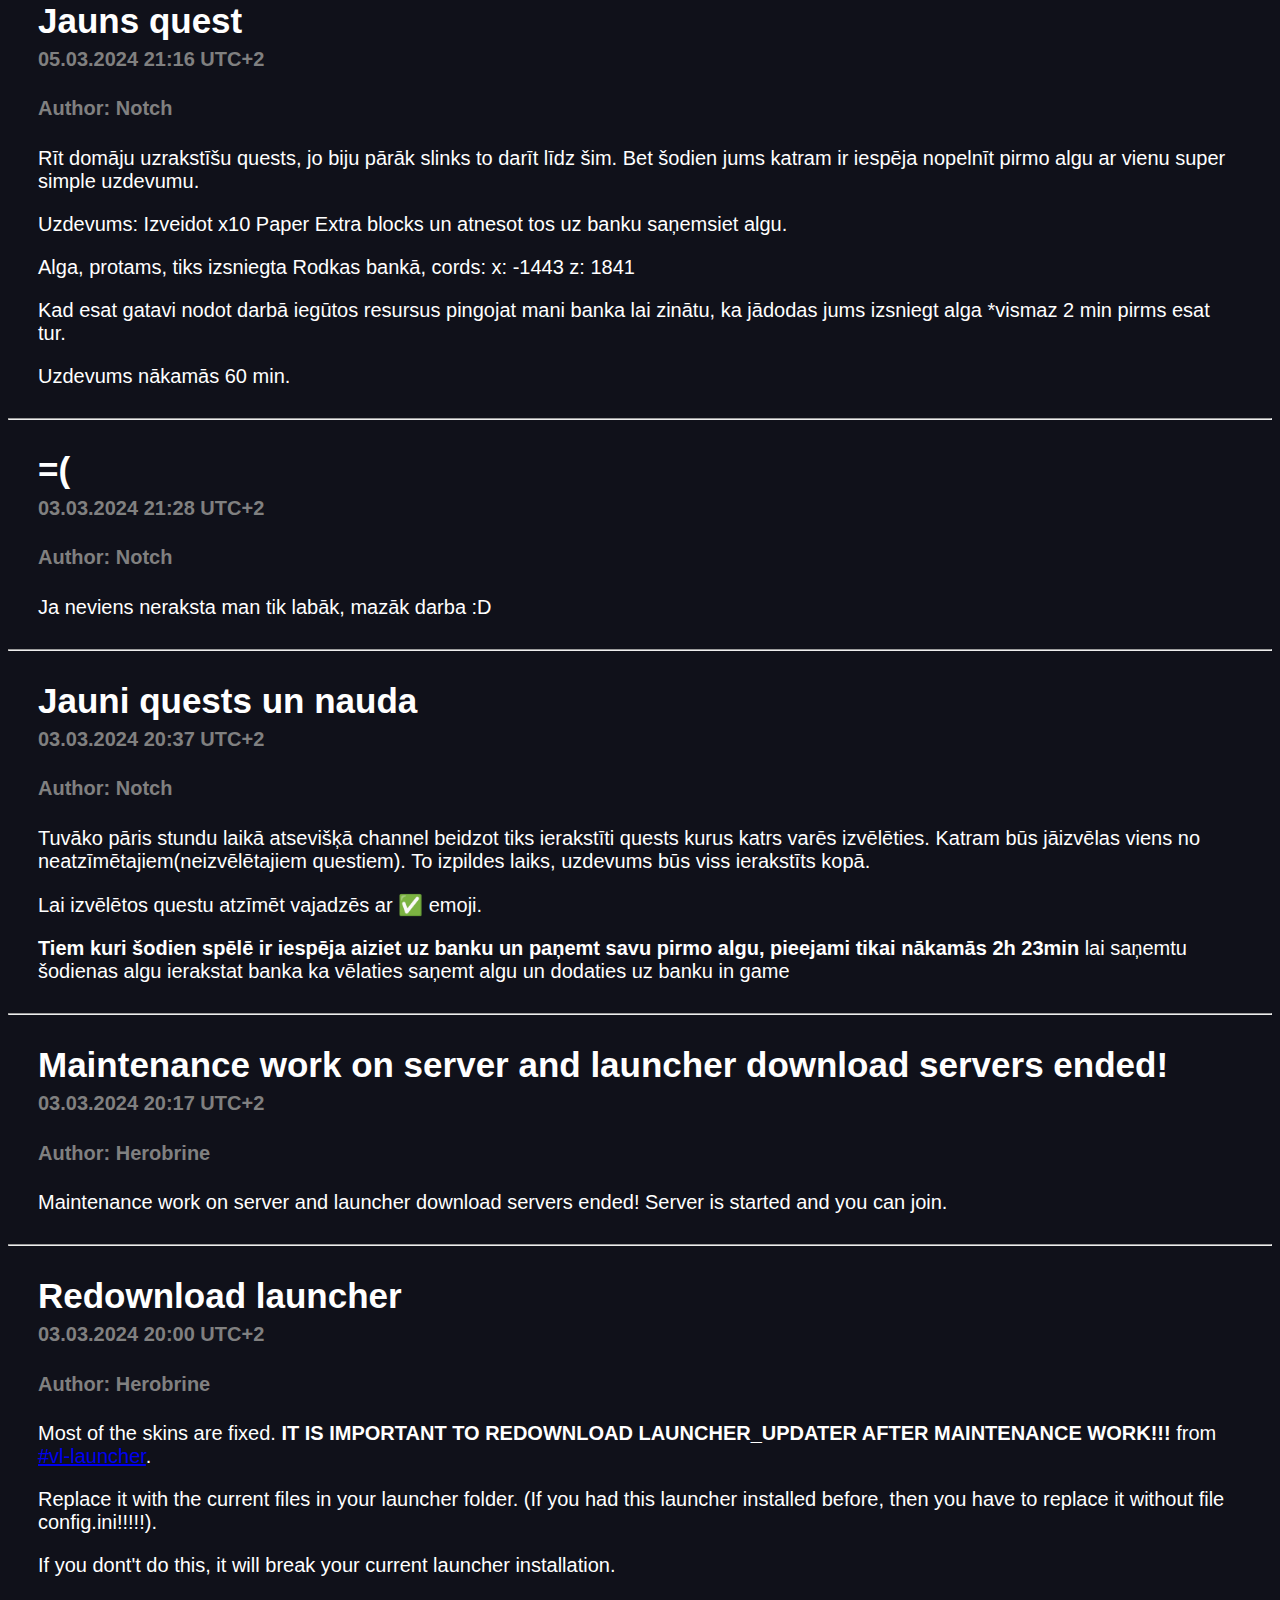
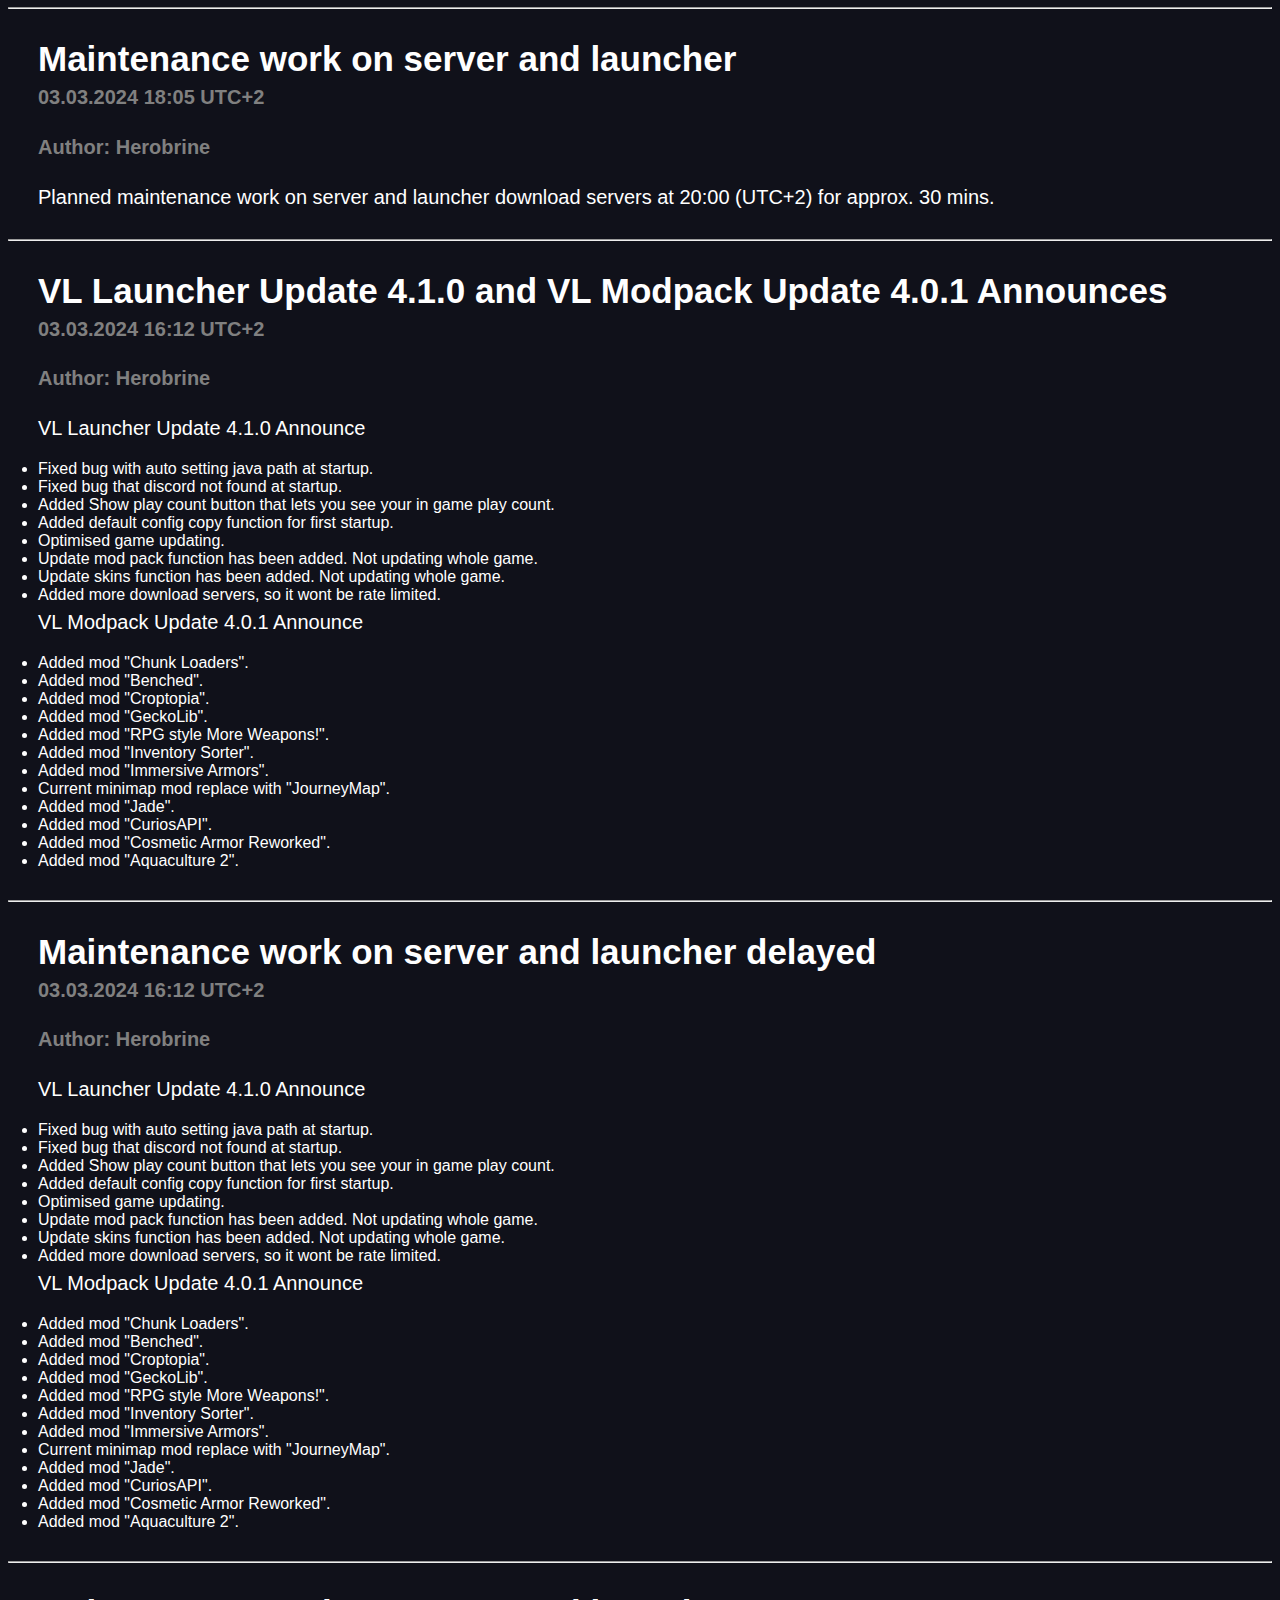
==== commit 907aef6e: "Update index.html" ====
--- a/index.html
+++ b/index.html
@@ -11,6 +11,106 @@
             <img class="logo" src="assets/v4l_smp_logo.png" alt="VL LOGO">
         </div>
         <hr class="hr">
+
+	<div class="news-container">
+            <h2>Modpack updated!</h2>
+            <h4>03.07.2024 14:01 UTC+2</h4>
+            <h4>Author: Herobrine</h4>
+            <p>@everyone Modpack update done. Server is online again.</p>
+        </div>
+        <hr class="hr-other-news">
+	    
+	<div class="news-container">
+            <h2>Scheduled mod update</h2>
+            <h4>03.07.2024 13:33 UTC+2</h4>
+            <h4>Author: Notch</h4>
+            <p>Scheduled mod update! Server will shutdown at 14:00! It will take  around 5 minutes. 5.0.2</p>
+	    <p>Added mods:</p>
+	    <li>Ars Elemental</li>
+		<li>Ars Elemental</li>
+		<li>Ars Nouveau</li>
+		<li>Balm</li>
+		<li>CC Tweaked</li>
+		<li>Cookingforblockheads</li>
+		<li>Dynamic Electricity</li>
+		<li>Industrial Foregoing</li>
+		<li>More Red</li>
+		<li>Pretty Pipes</li>
+		<li>Storage Drawers</li>
+		<li>Titanium</li>
+		<li>Too many glyphs</li>
+	</div>
+        <hr class="hr-other-news">
+
+	<div class="news-container">
+            <h2>NEW VL SMP SONG</h2>
+            <h4>01.07.2024 17:04 UTC+2</h4>
+            <h4>Author: Notch</h4>
+            <p>EVERYONE, EVERYONE VL SMP MUSIC HAS BEEN UPLOADED TO YOUTUBE NOW WATCH IT NOW!</p>
+	    <p>https://www.youtube.com/watch?v=O652OEaqP_g </p>
+	</div>
+        <hr class="hr-other-news">
+
+	<div class="news-container">
+            <h2>NEW RULE 8</h2>
+            <h4>30.06.2024 00:01 UTC+2</h4>
+            <h4>Author: Herobrine</h4>
+            <p>NEW IMPORTANT RULE 8. @everyone  ⁠rules⁠ (at our discord server)</p>
+	</div>
+        <hr class="hr-other-news">
+
+	<div class="news-container">
+            <h2>Dev is not at home =(</h2>
+            <h4>28.06.2024 18:27 UTC+2</h4>
+            <h4>Author: Herobrine</h4>
+            <p>Developer is not at home now. Ping me and I will whitelist later.</p>
+	</div>
+        <hr class="hr-other-news">
+
+	<div class="news-container">
+            <h2>Server ip!</h2>
+            <h4>28.06.2024 17:58 UTC+2</h4>
+            <h4>Author: Herobrine</h4>
+            <p>2 minutessss</p>
+	    <p>@everyone Server ip is </p>
+            <p>vl5smp.my.pebble.host</p>
+	    <p>Join to be whitelisted</p>
+	</div>
+        <hr class="hr-other-news">
+
+	<div class="news-container">
+            <h2>Launched!</h2>
+            <h4>28.06.2024 17:44 UTC+2</h4>
+            <h4>Author: Herobrine</h4>
+            <p>@everyone Predownload is available! Link is here: ⁠vl-launcher (in discord). Tutorial about setup and installation is in our discord server.</p>
+	    <p>If have any other question or game installation is not working contact @Herobrine </p>
+            <p><b>!!! PLEASE Put new launcher in a NEW folder. Not in old launcher folder or else you will break everything =)</b></p>
+	    <p>Reminder: Server will open up at 18:00 June 28, 2024. Time remaining: Around 15 minutes till opening.</p>
+	</div>
+        <hr class="hr-other-news">
+
+	<div class="news-container">
+            <h2>Start delayed</h2>
+            <h4>28.06.2024 15:56 UTC+2</h4>
+            <h4>Author: Herobrine</h4>
+            <p>Starting delayed. June 28, 2024, 18:00.</p>
+        </div>
+        <hr class="hr-other-news">
+
+	<div class="news-container">
+            <h2>Announce VL5</h2>
+            <h4>28.06.2024 00:05 UTC+2</h4>
+            <h4>Author: Herobrine</h4>
+            <p>To announce that on June 28, 2024, 16:00/17:00, VL5 smp will start.</p>
+            <p>Sorry for the late announcement</p>
+	    <p>Author: @Enderman @everyone</p>
+        </div>
+        <hr class="hr-other-news">
+
+        <div class="news-container">
+            <h1>Start of VL5====================</h1>
+        </div>
+        <hr class="hr-other-news">
 
         <div class="news-container">
             <h1>End of VL4====================</h1>
@@ -567,4 +667,4 @@
         <hr class="hr-other-news">
 
     </body>
-</html>+</html>
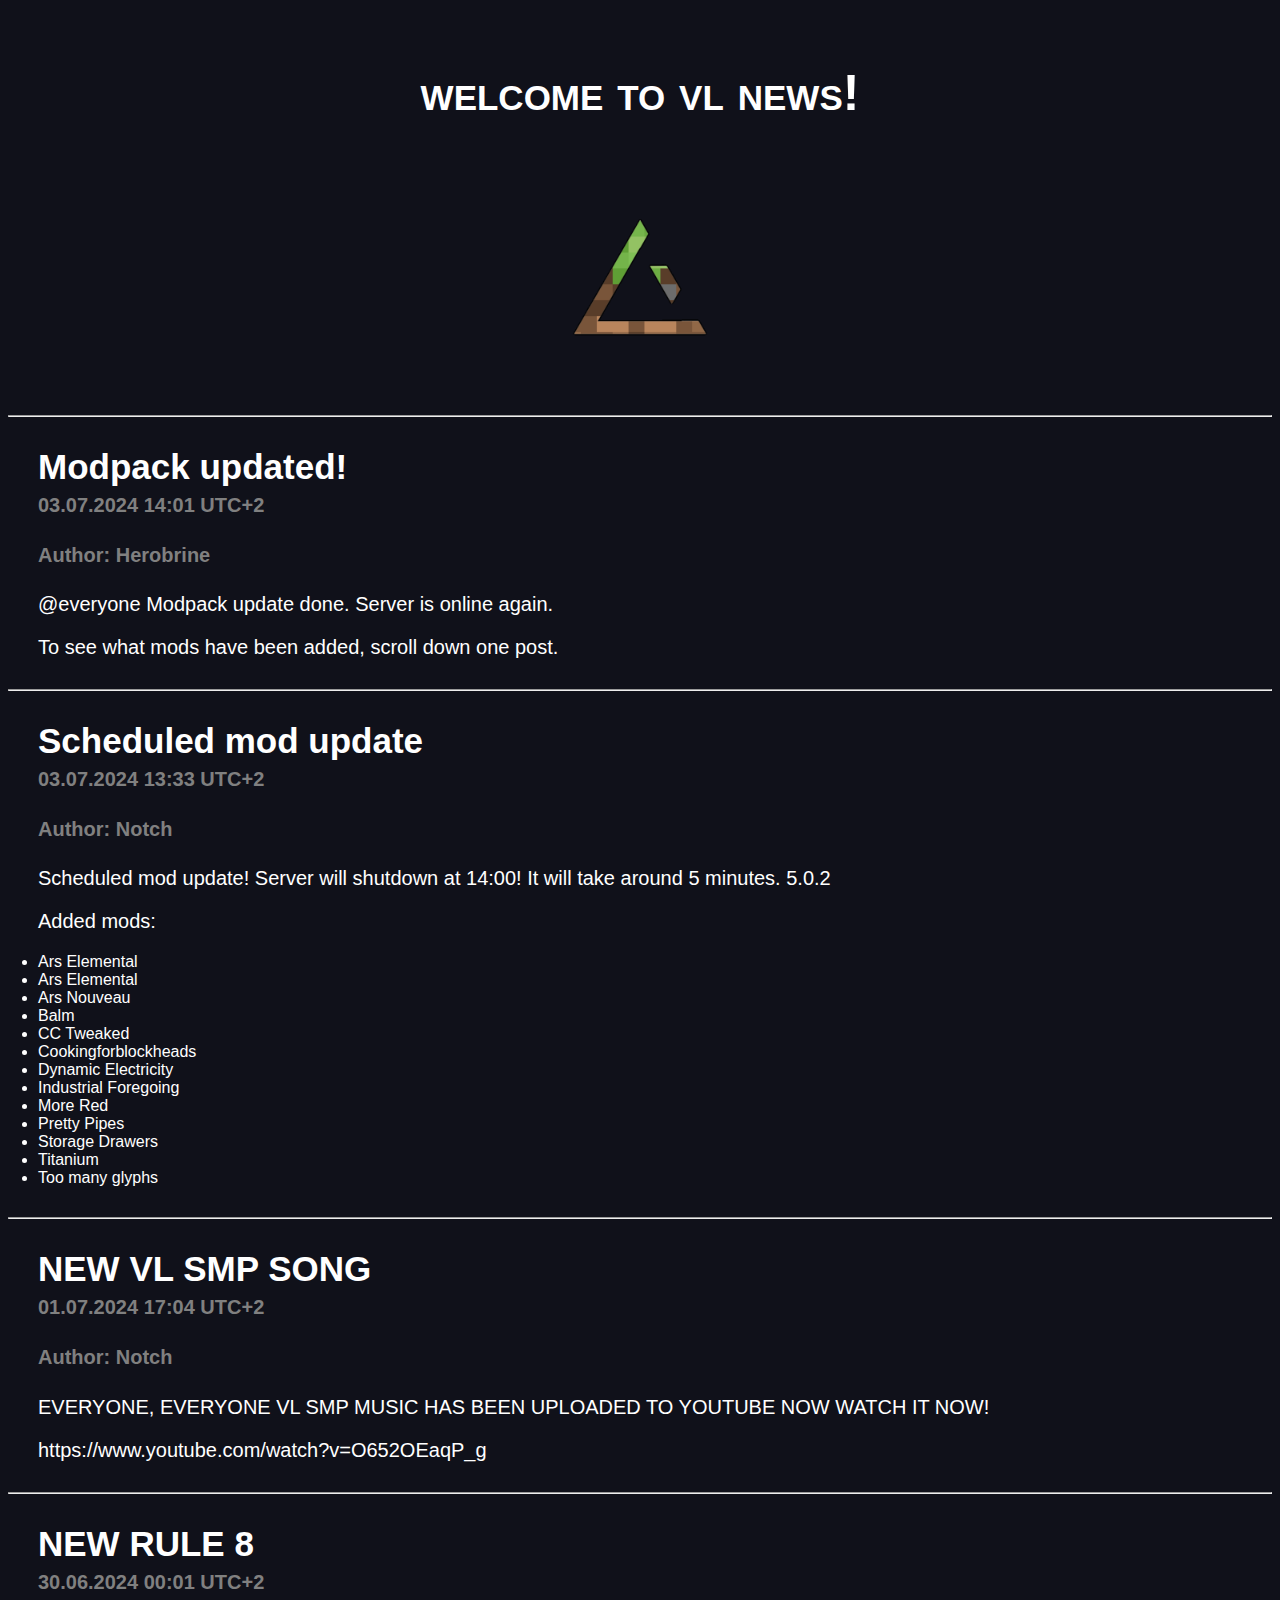
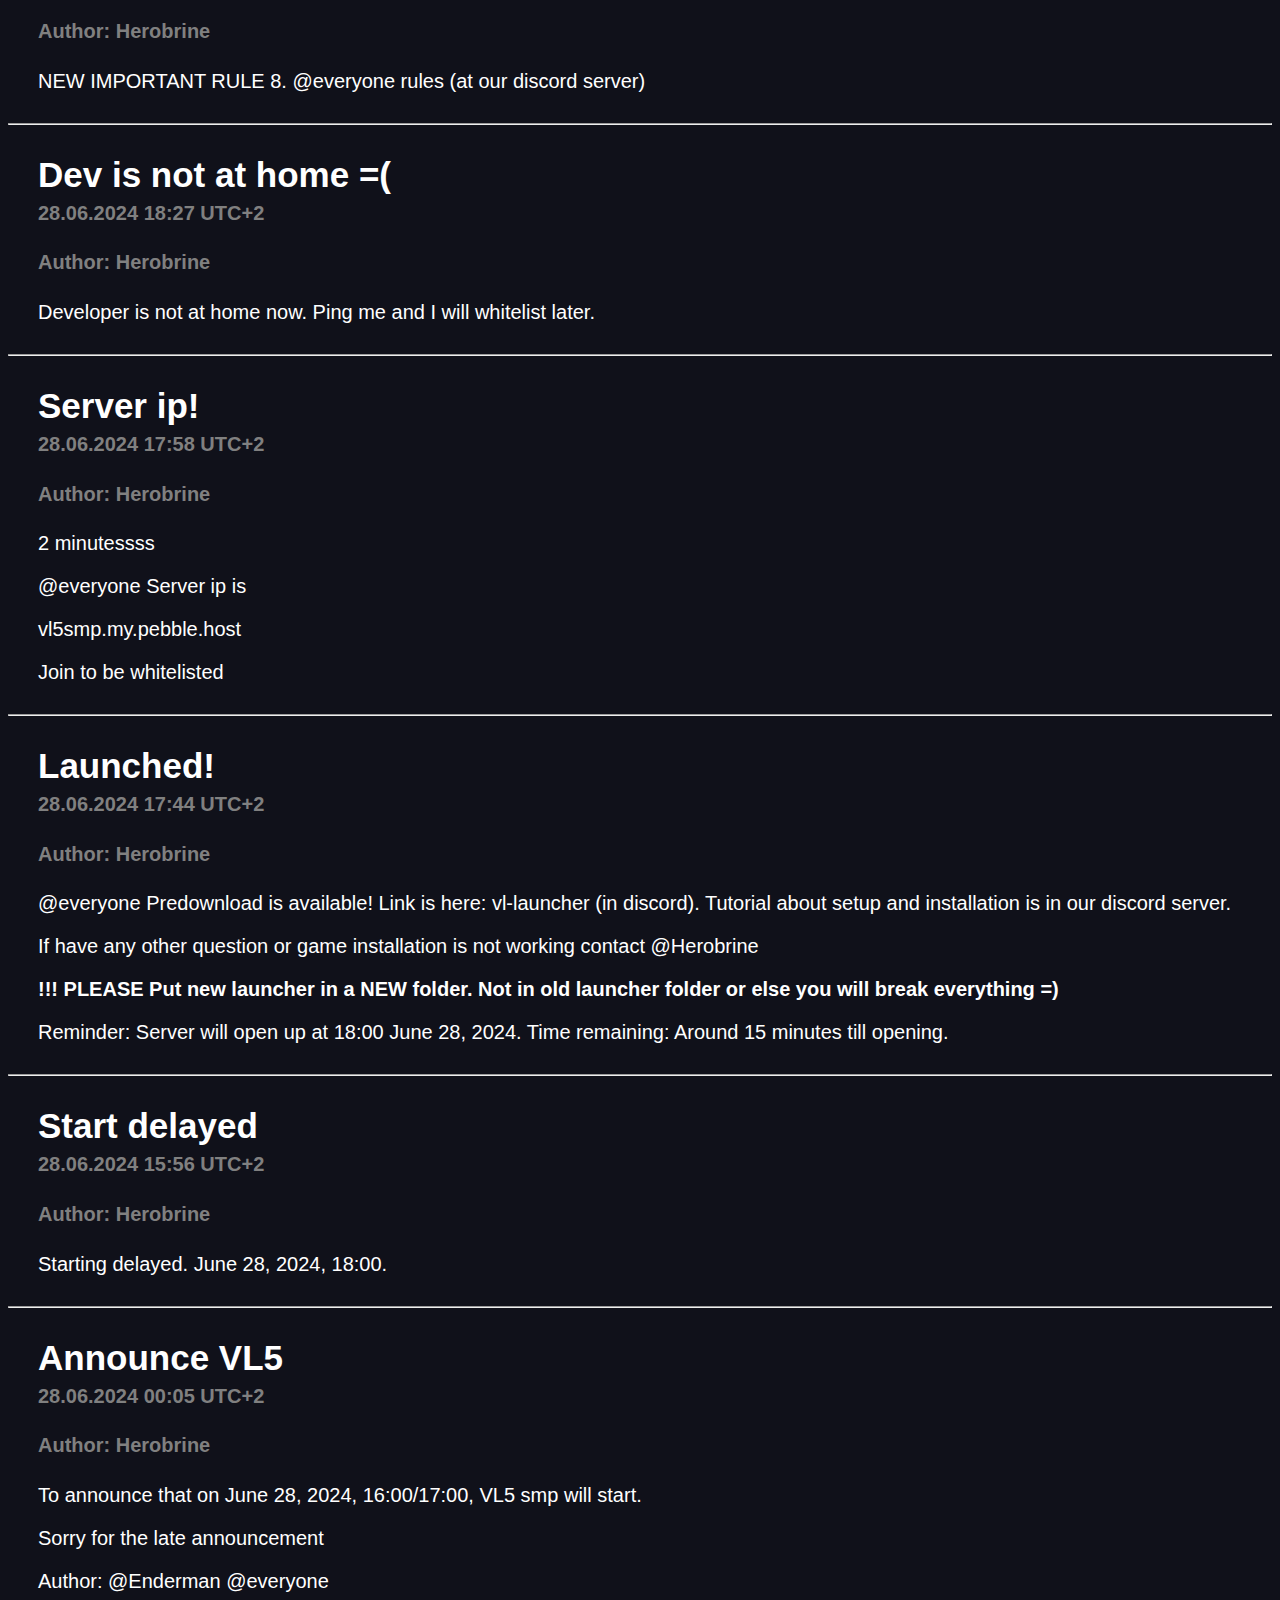
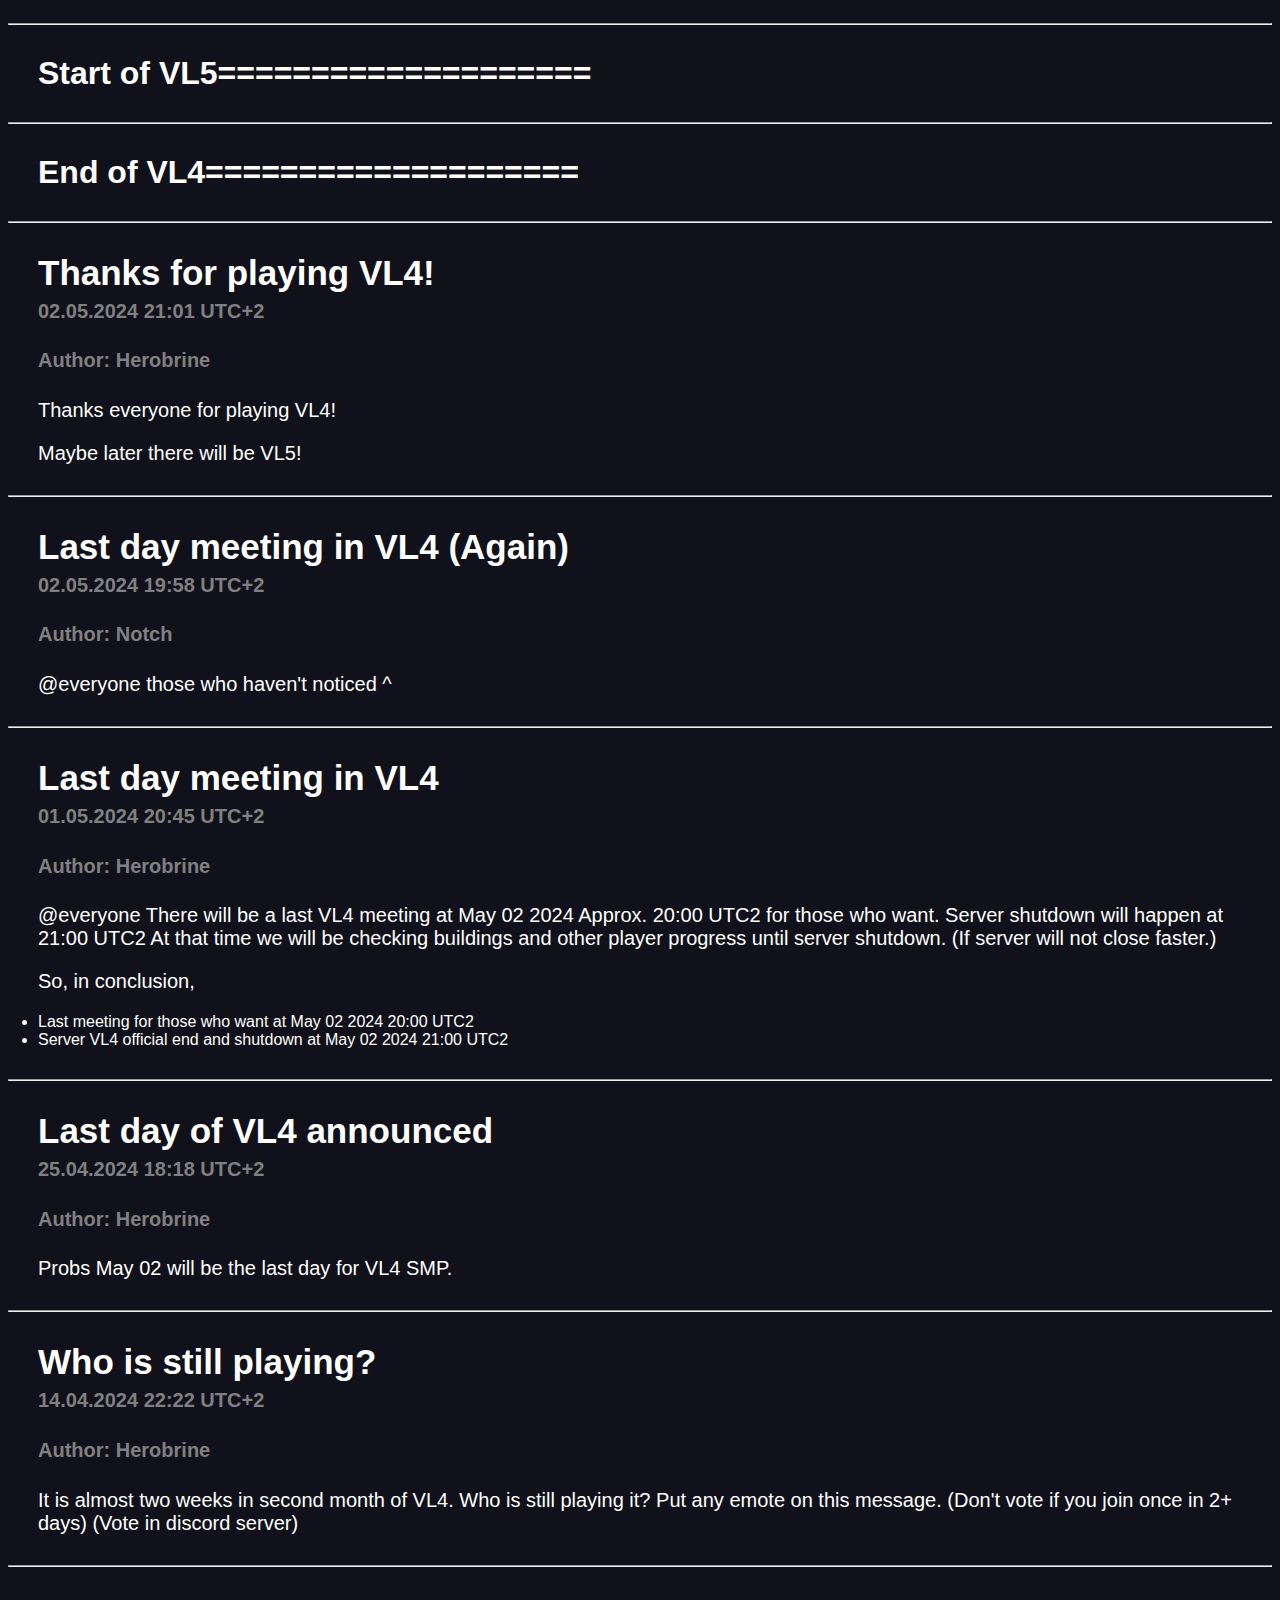
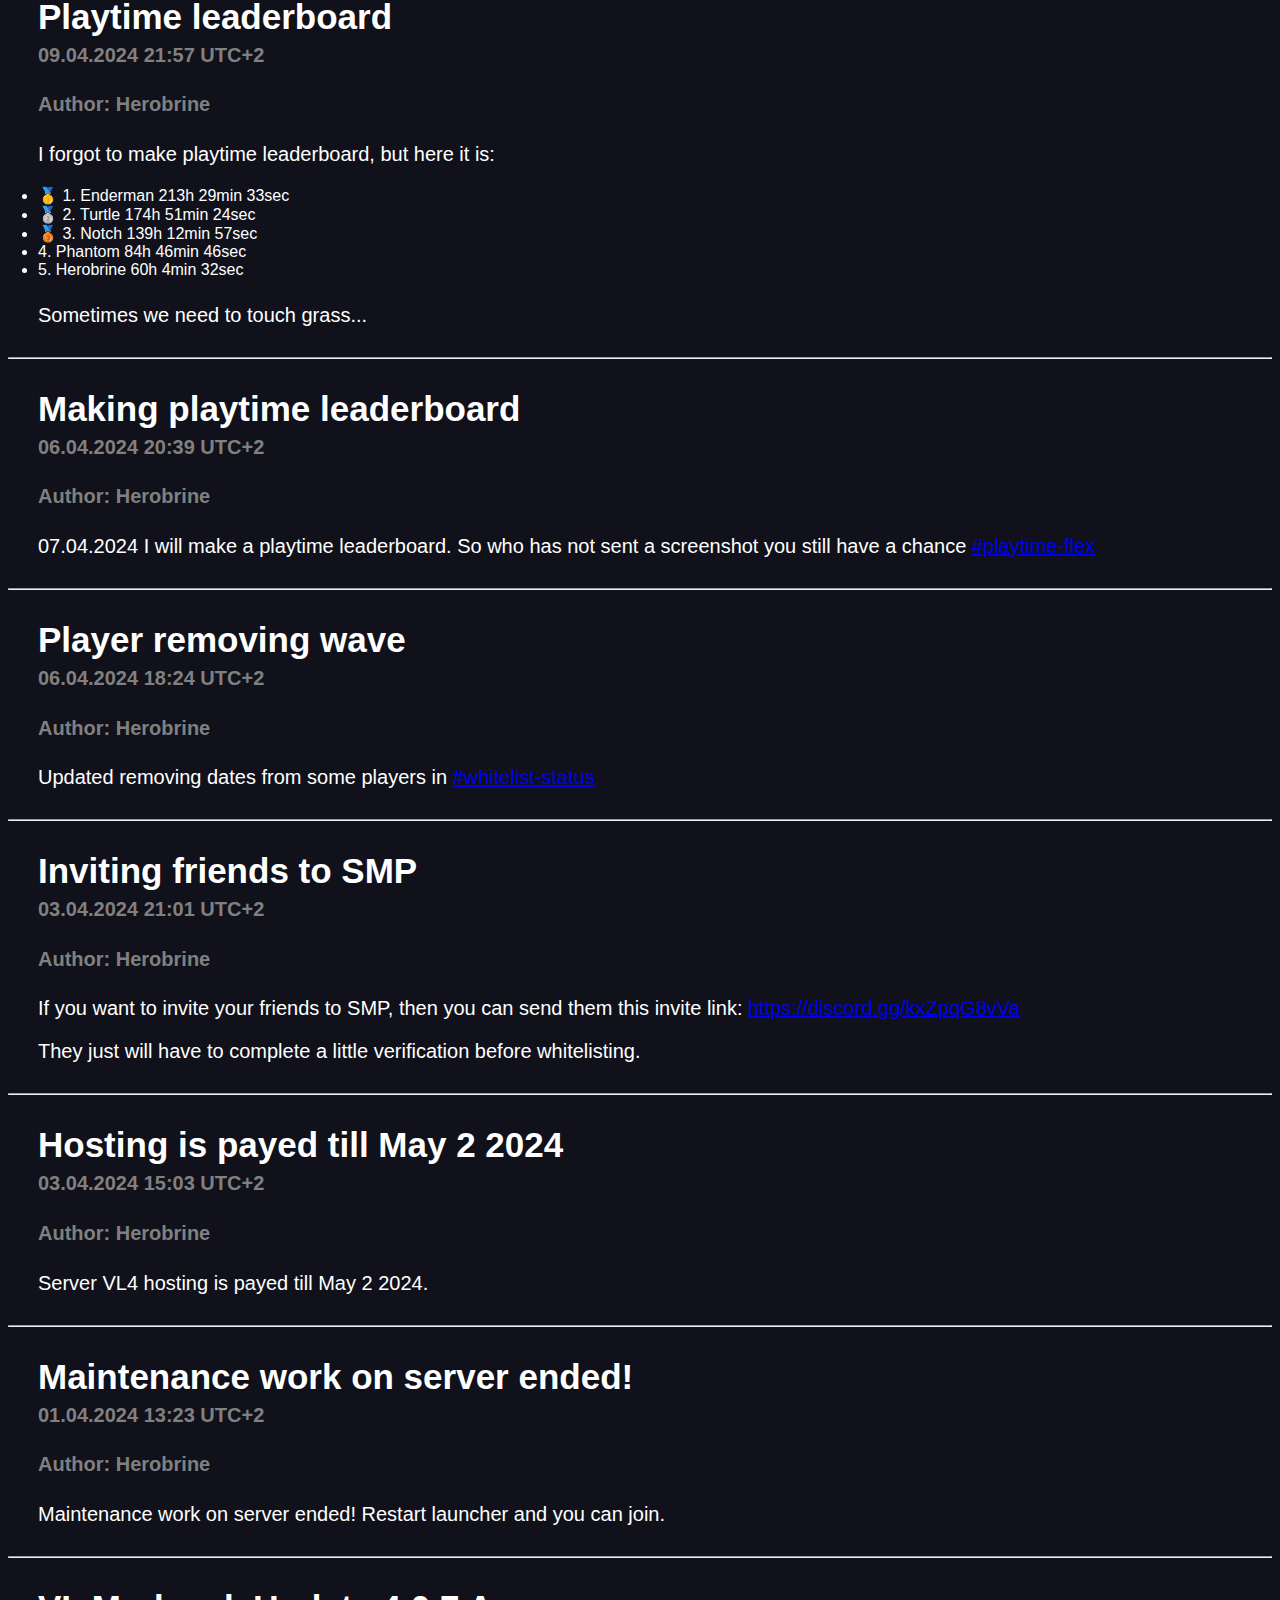
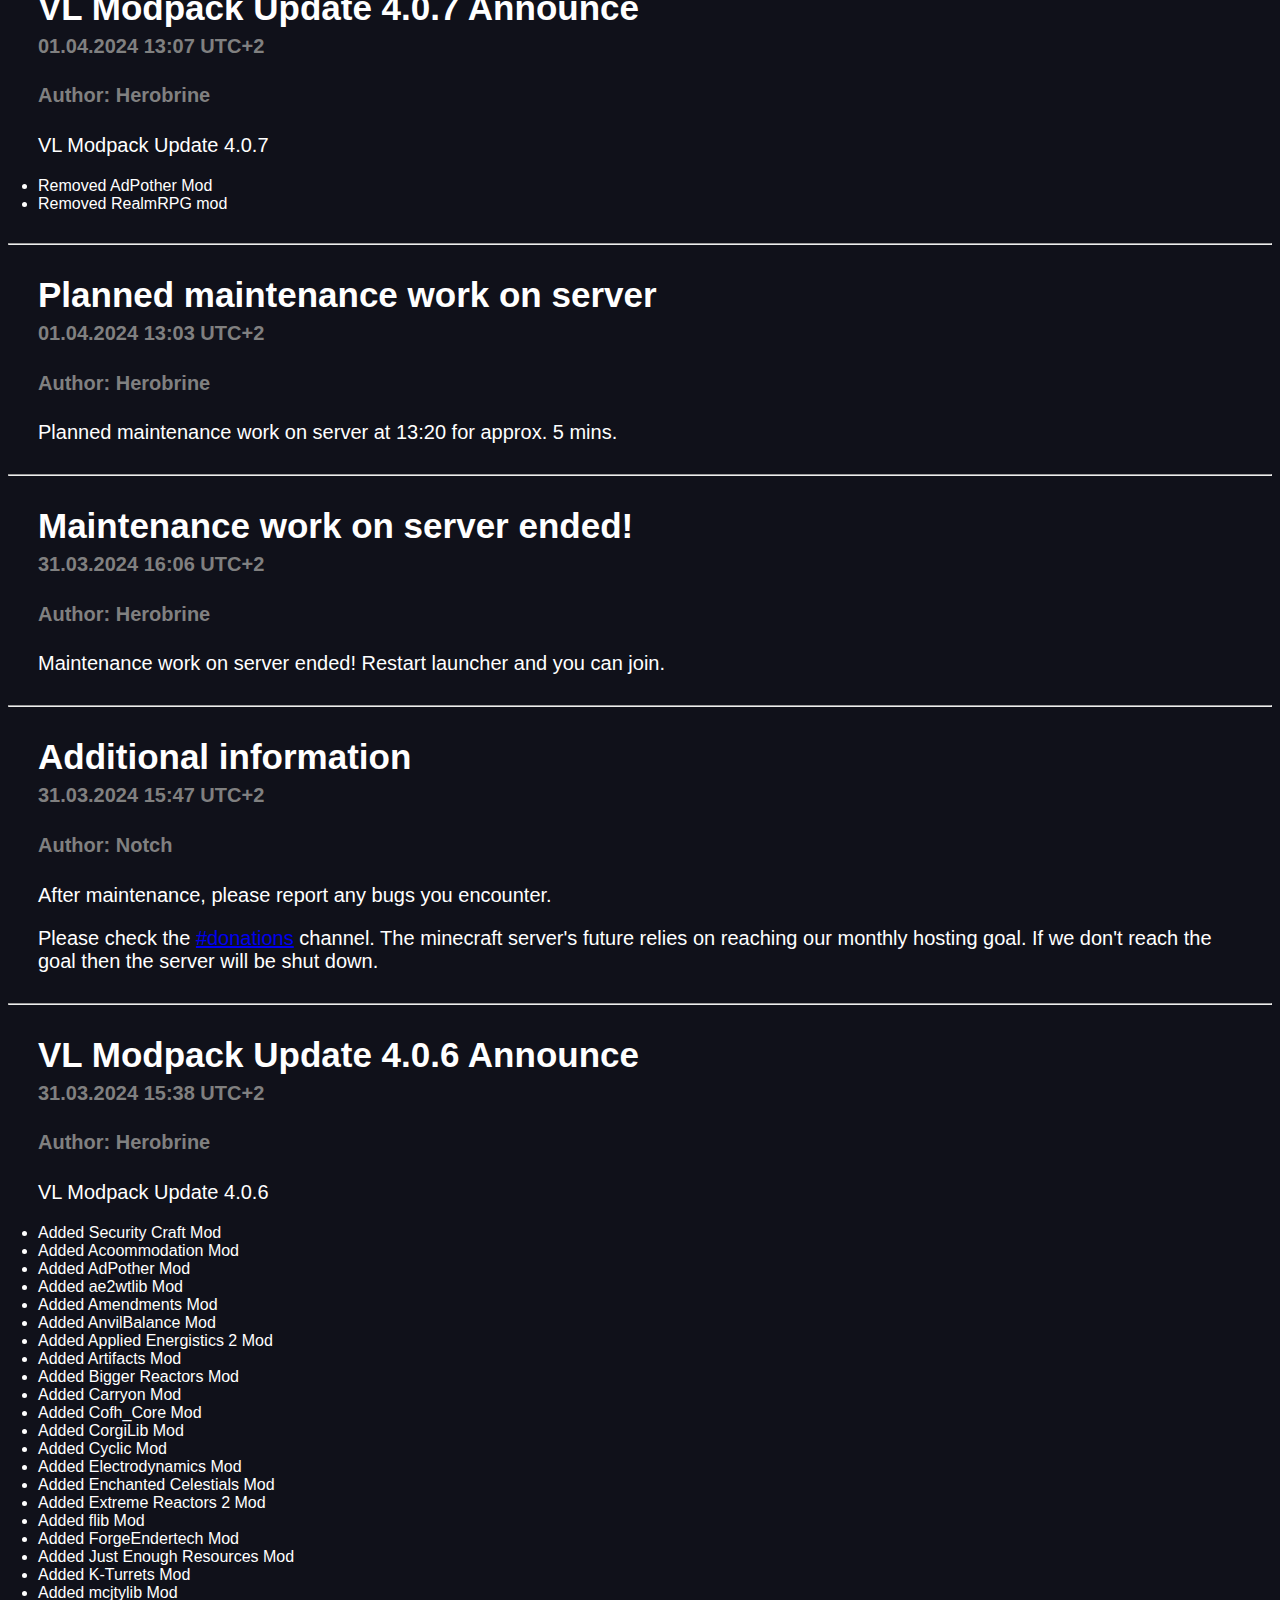
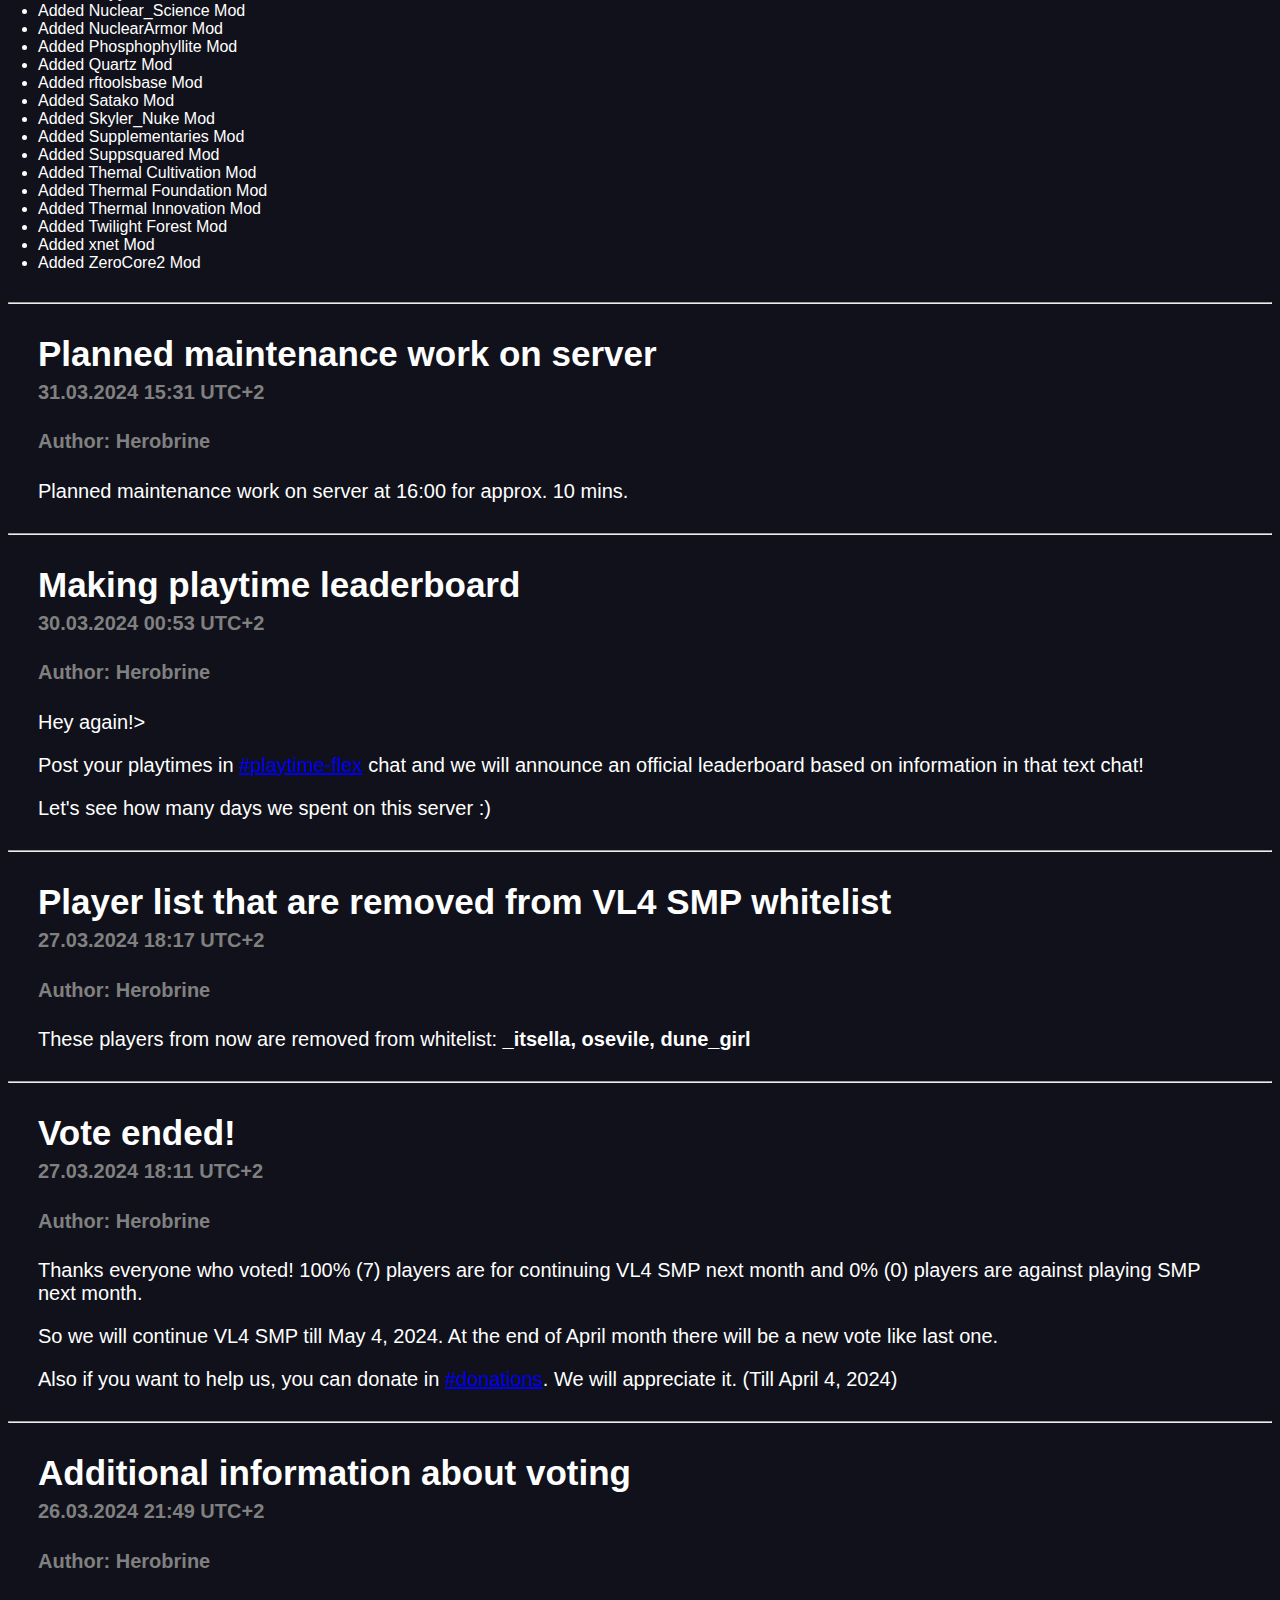
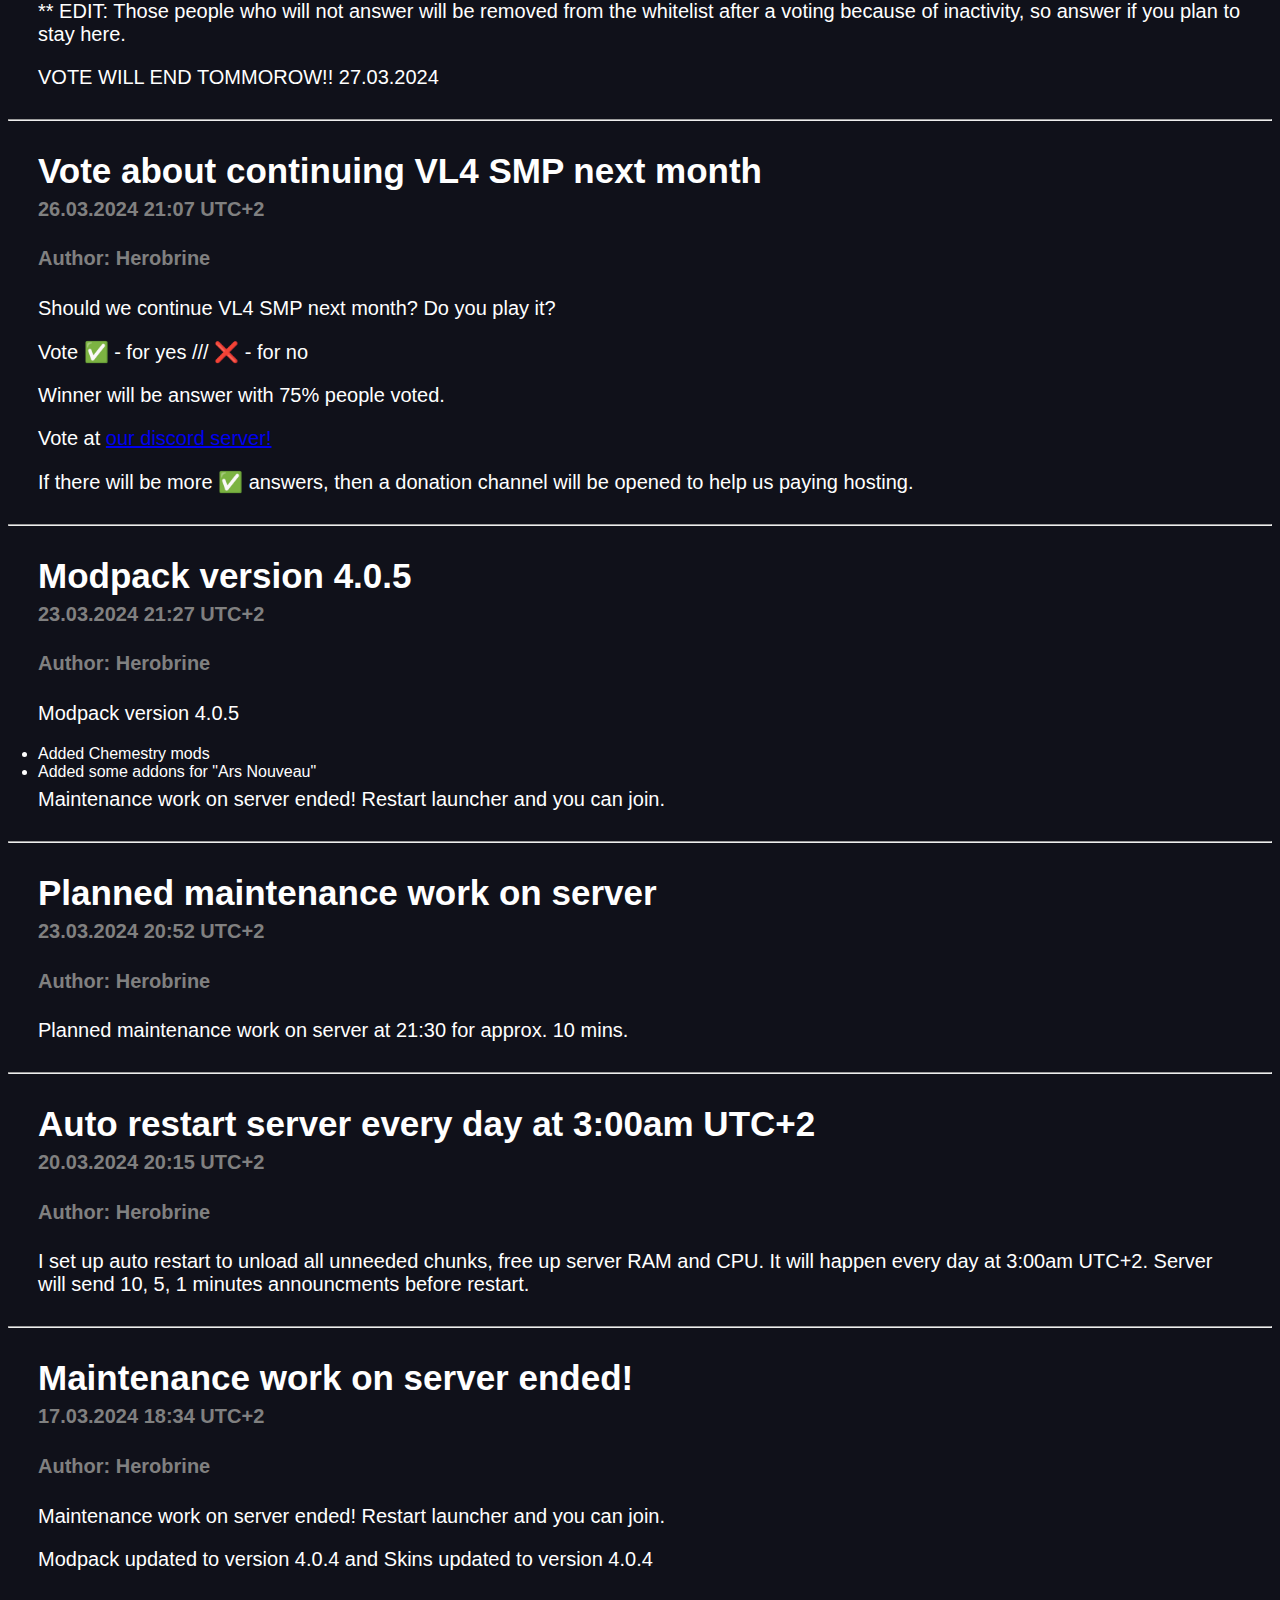
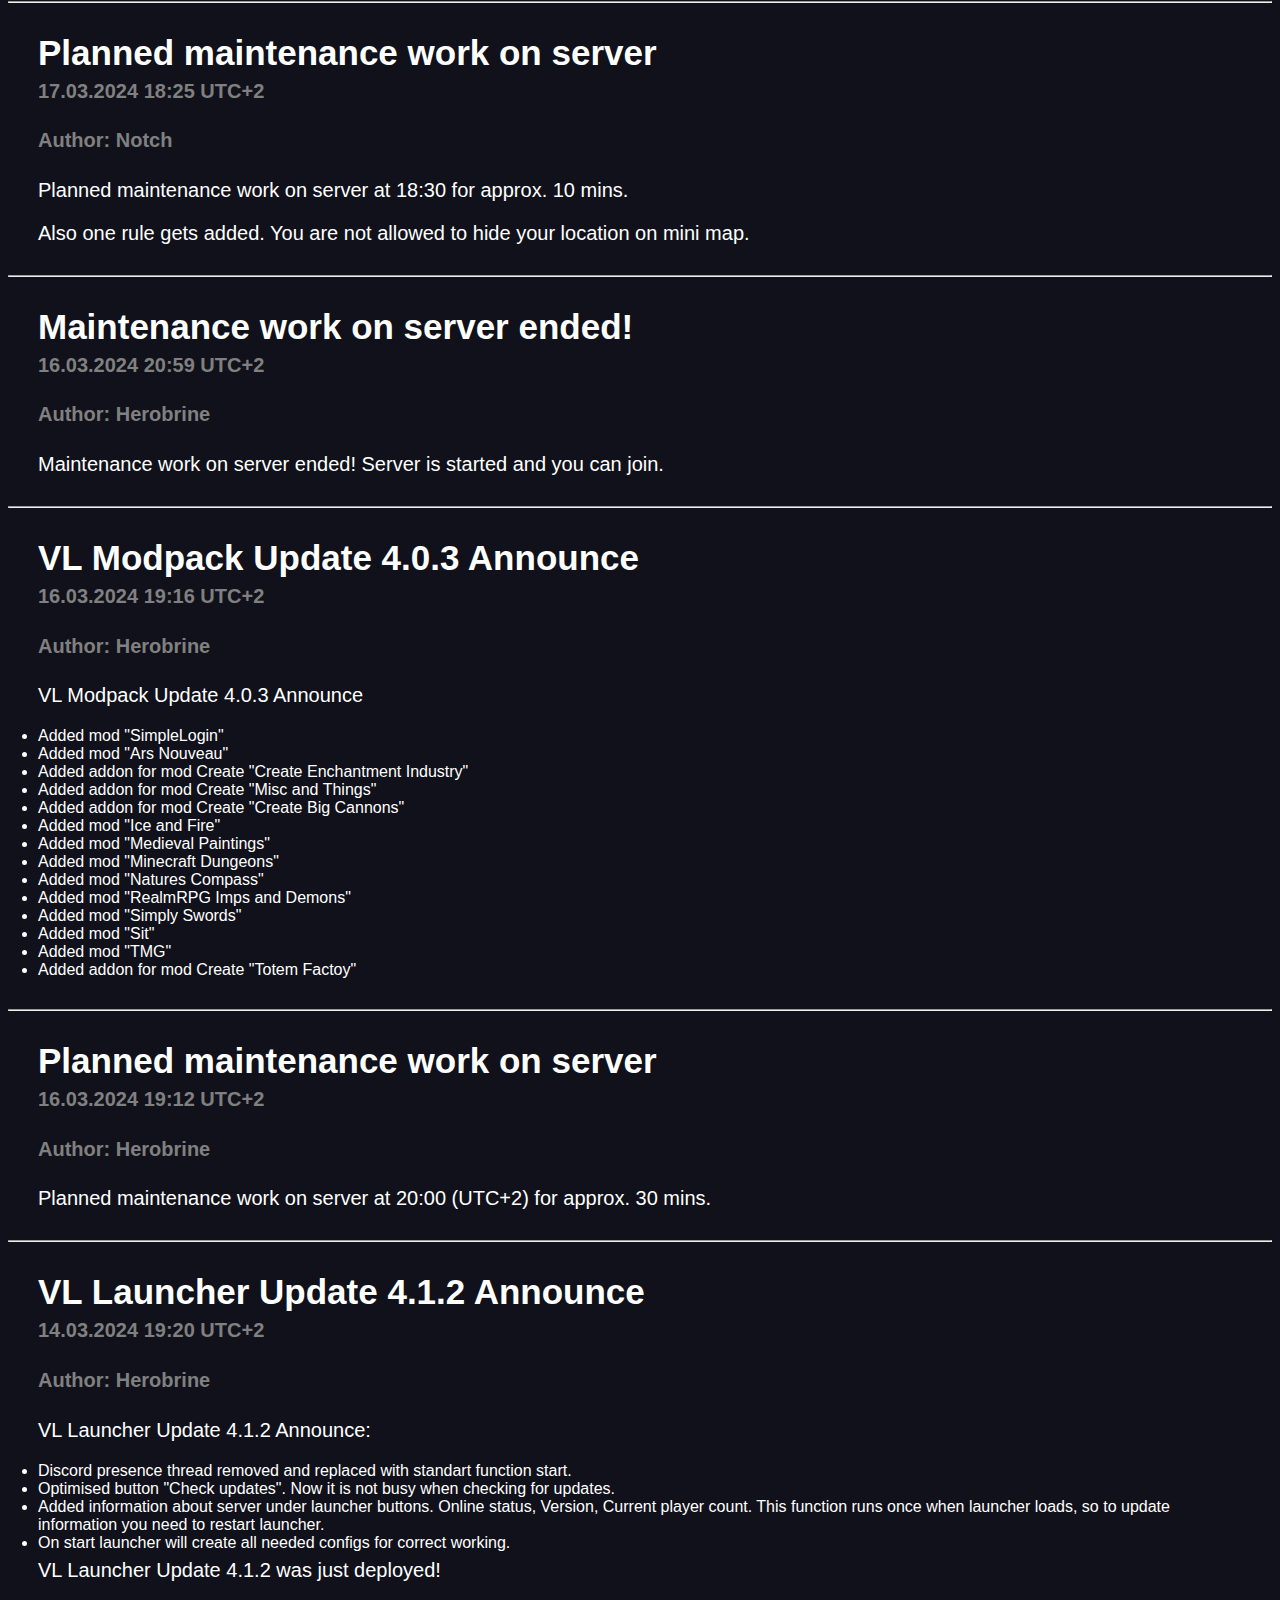
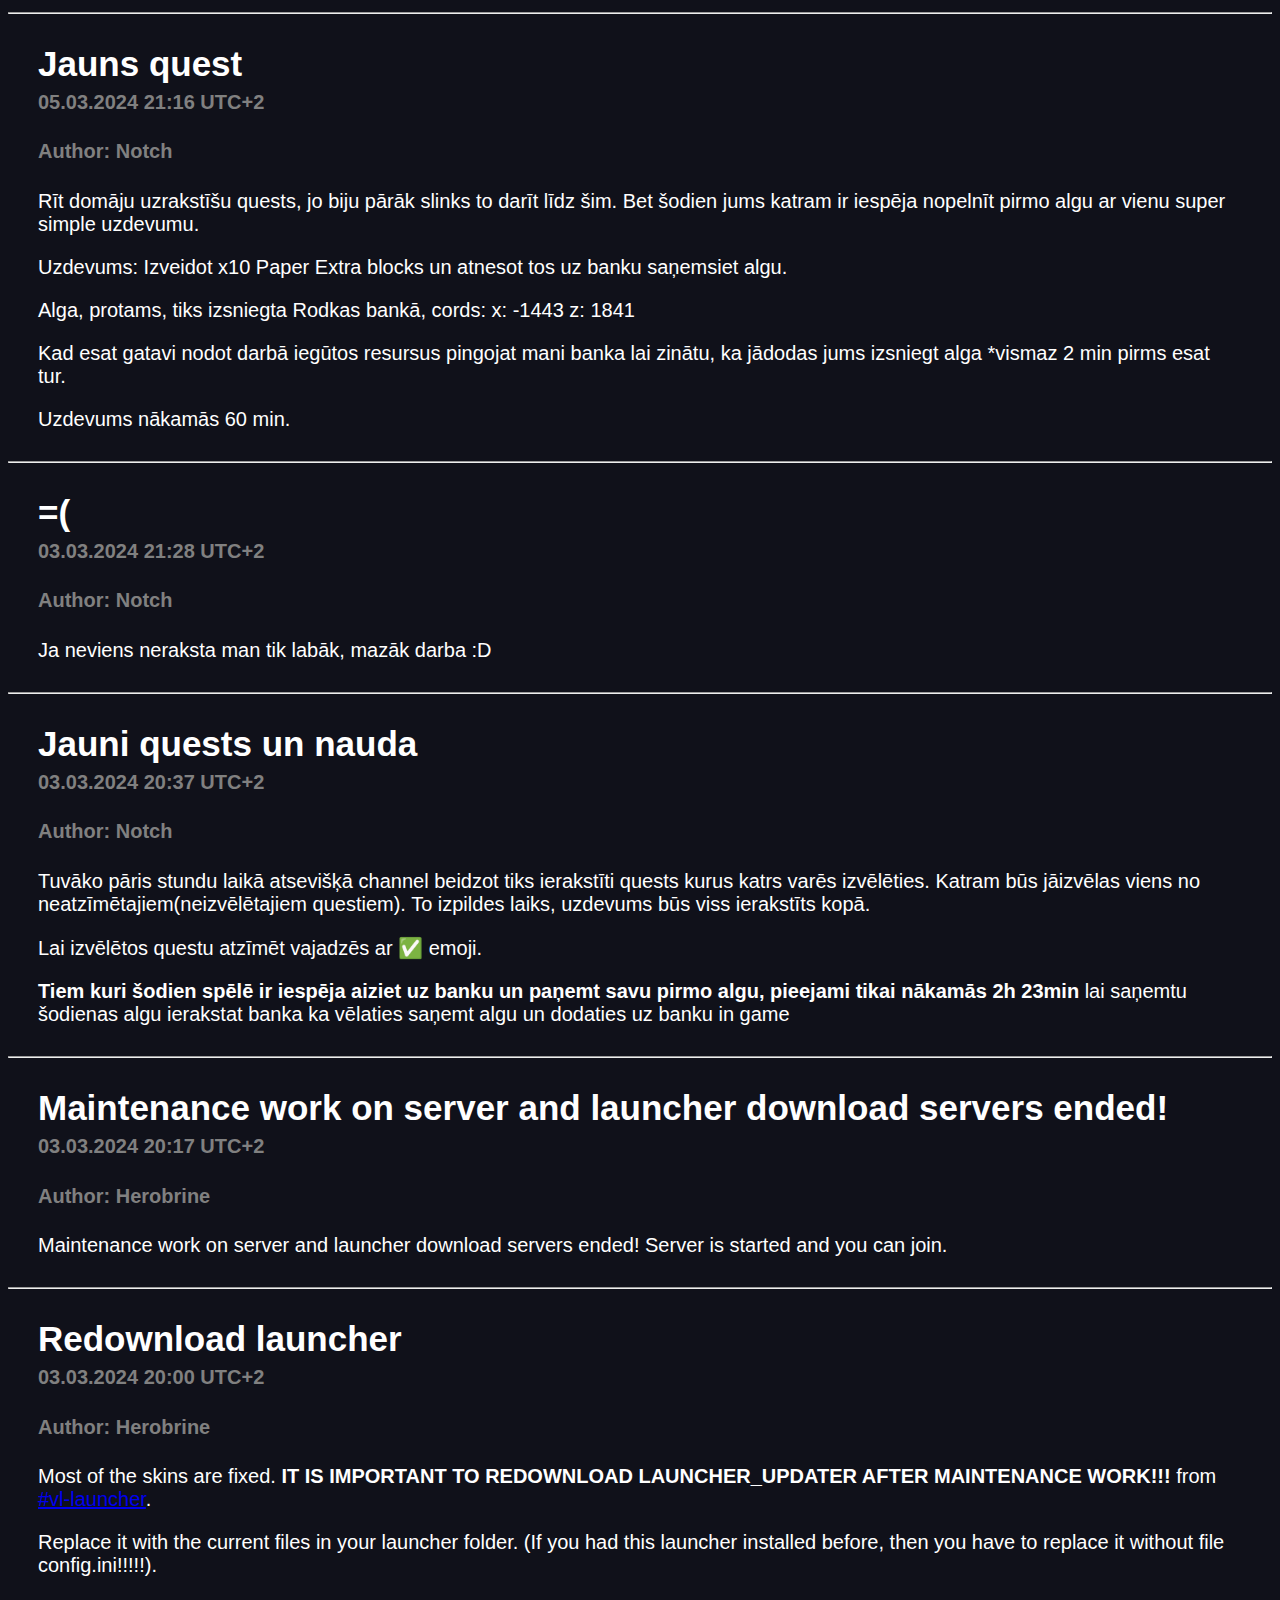
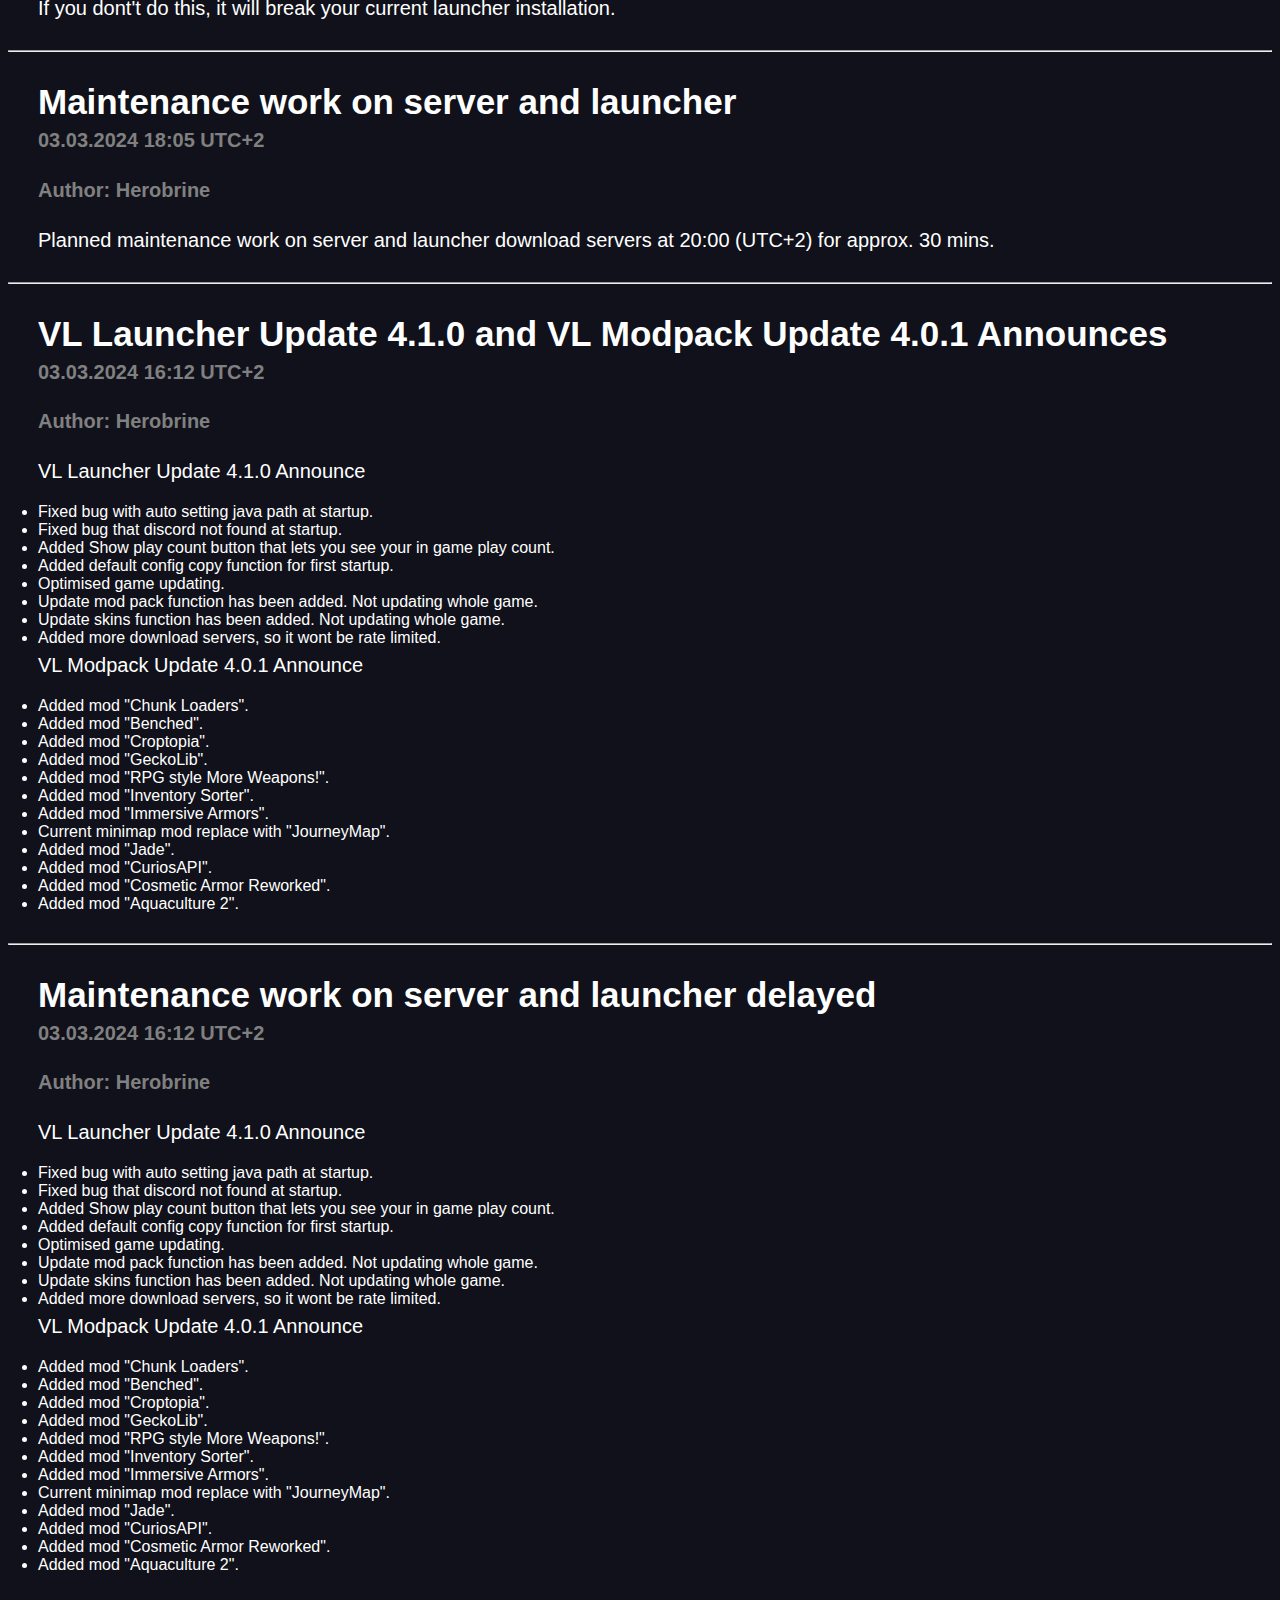
==== commit 1fff5f06: "Update index.html" ====
--- a/index.html
+++ b/index.html
@@ -17,6 +17,7 @@
             <h4>03.07.2024 14:01 UTC+2</h4>
             <h4>Author: Herobrine</h4>
             <p>@everyone Modpack update done. Server is online again.</p>
+	    <p>To see what mods have been added, scroll down one post.</p>
         </div>
         <hr class="hr-other-news">
 	    
